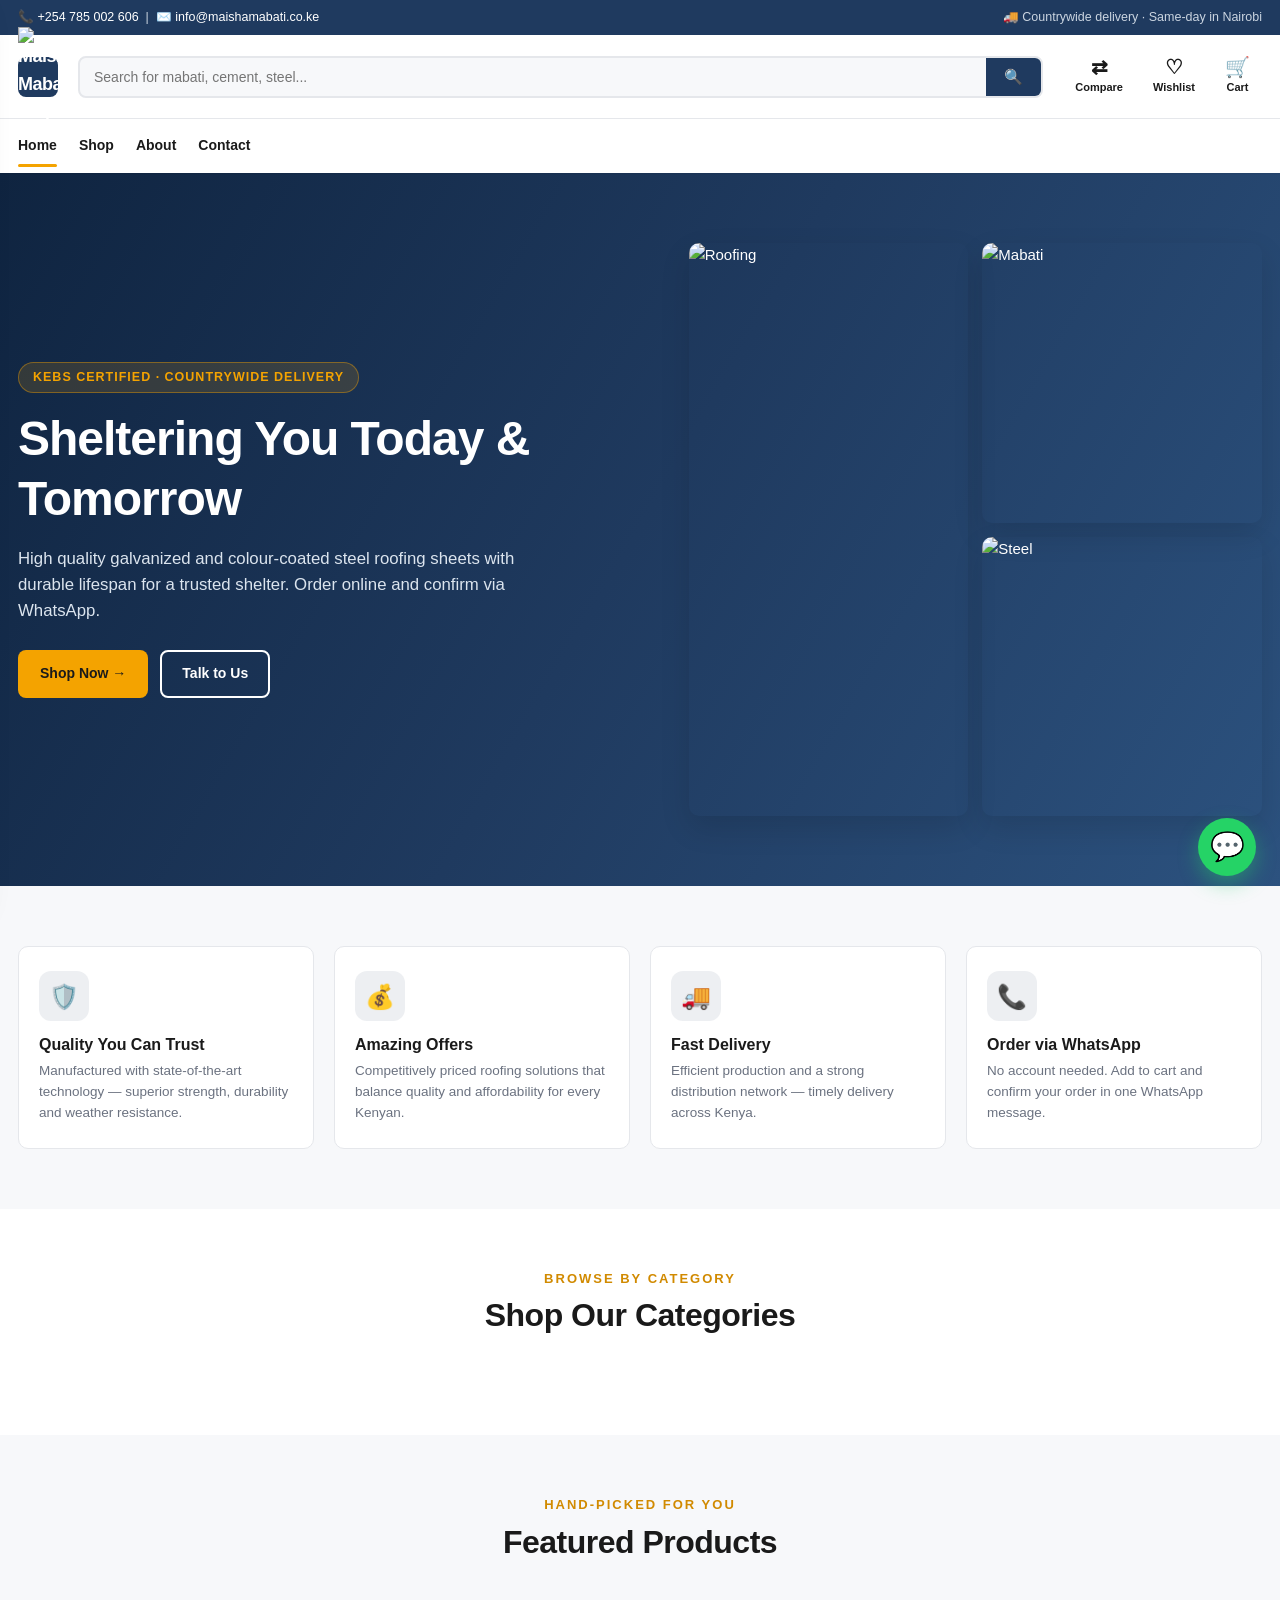
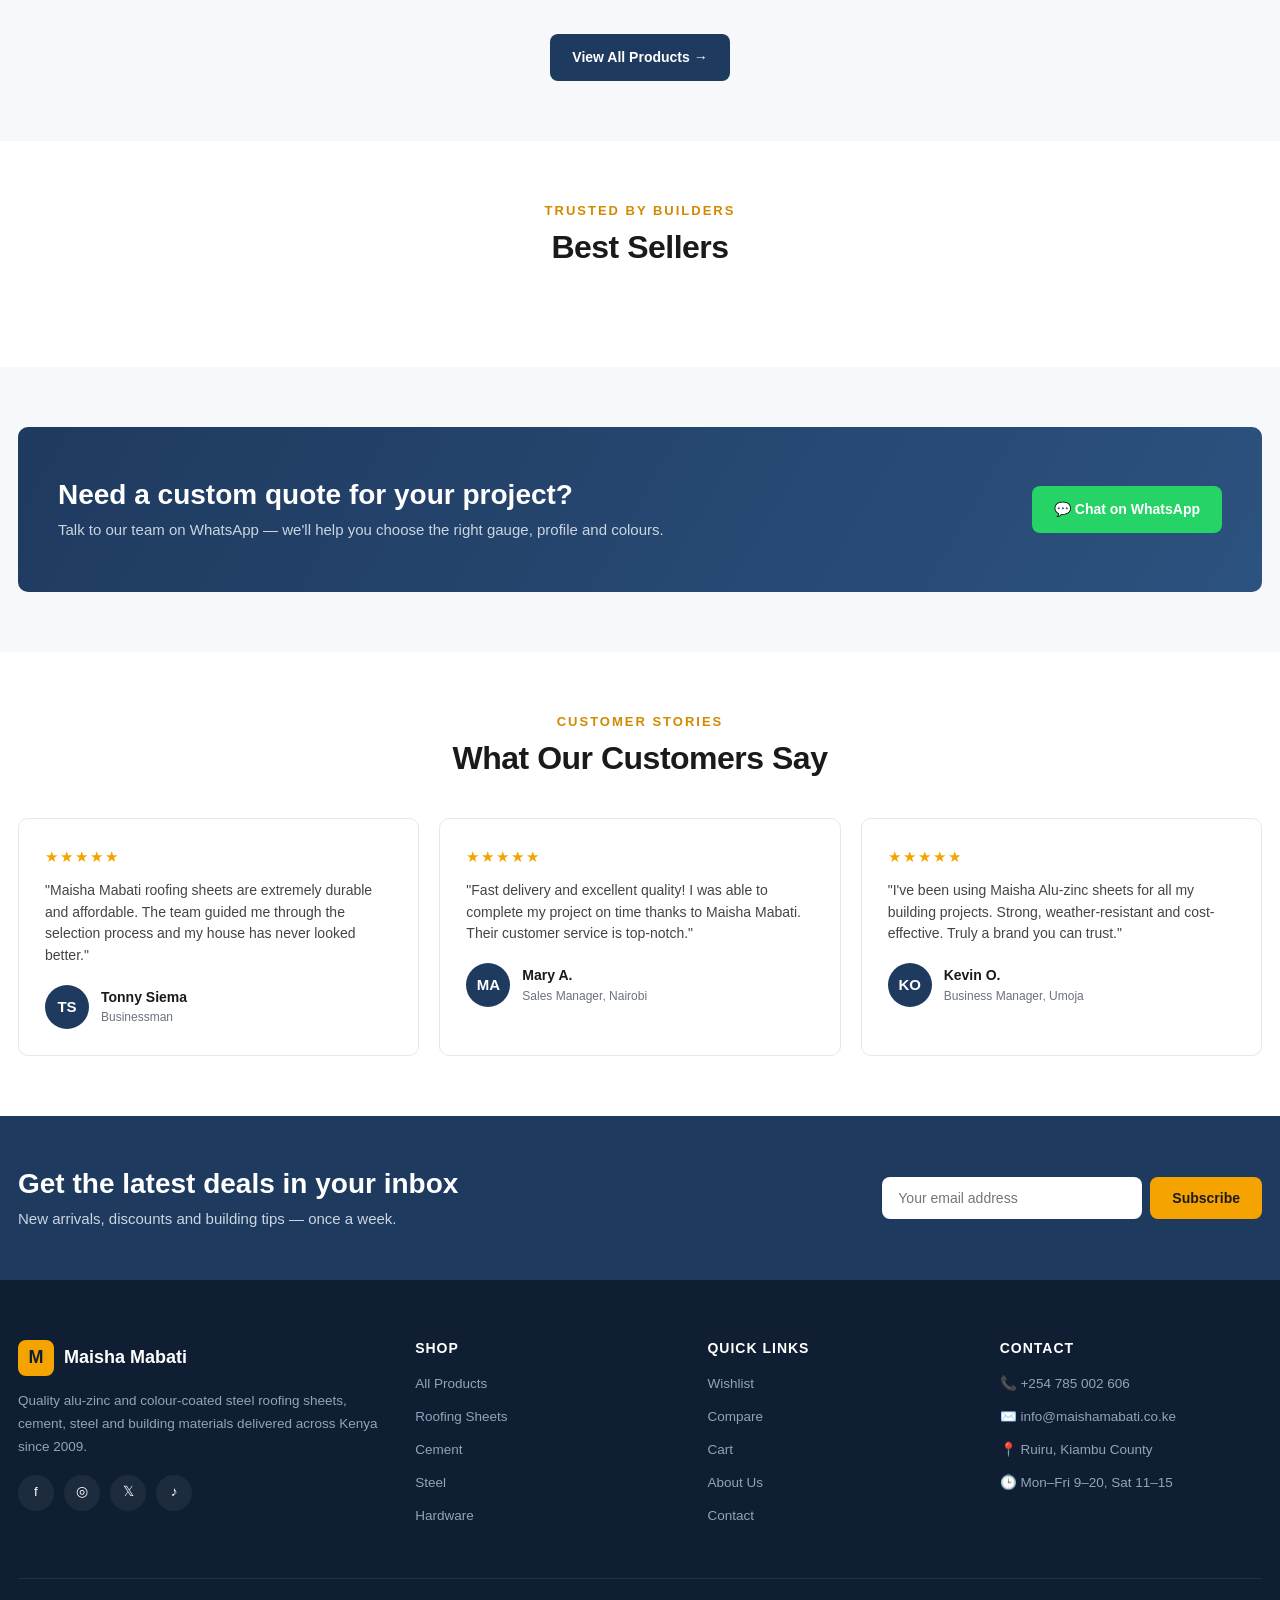
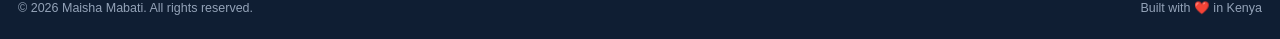
==== index.html @ d8b149af "update website" ====
<!DOCTYPE html>
<html lang="en">
<head>
<meta charset="UTF-8">
<meta name="viewport" content="width=device-width, initial-scale=1.0">
<title>Maisha Mabati — Quality Roofing & Building Materials in Kenya</title>
<meta name="description" content="Quality alu-zinc and colour-coated mabati, cement, steel and building materials delivered countrywide. Order via WhatsApp.">
<link rel="icon" type="image/x-icon" href="https://res.cloudinary.com/dovhxt8ye/image/upload/v1789198256/maisha_mabti_favicon_mxerej.png">
<link rel="stylesheet" href="css/style.css">
</head>
<body>

<!-- ===== HEADER ===== -->
<header class="site-header">
  <div class="topbar">
    <div class="container">
      <div>📞 <a href="tel:+254785002606">+254 785 002 606</a> &nbsp;|&nbsp; ✉️ <a href="mailto:info@maishamabati.co.ke">info@maishamabati.co.ke</a></div>
      <div>🚚 Countrywide delivery · Same-day in Nairobi</div>
    </div>
  </div>

  <div class="container">
    <div class="header-main">
      <button class="menu-toggle" aria-label="Menu">☰</button>
      <a href="index.html" class="brand">
        <div class="logo"><img src="https://res.cloudinary.com/dovhxt8ye/image/upload/v1789197790/Maisha_mabati_logo_lam5sr.png" alt="Maisha Mabati Logo"></div>
      </a>

      <form class="search-bar" role="search">
        <input type="search" placeholder="Search for mabati, cement, steel..." aria-label="Search">
        <button type="submit" aria-label="Search">🔍</button>
      </form>

      <div class="header-icons">
        <a href="compare.html" class="icon-btn" title="Compare">
          <span class="icon">⇄</span><span class="label">Compare</span>
          <span class="badge" data-badge="compare" style="display:none">0</span>
        </a>
        <a href="wishlist.html" class="icon-btn" title="Wishlist">
          <span class="icon">♡</span><span class="label">Wishlist</span>
          <span class="badge" data-badge="wishlist" style="display:none">0</span>
        </a>
        <a href="cart.html" class="icon-btn" title="Cart">
          <span class="icon">🛒</span><span class="label">Cart</span>
          <span class="badge" data-badge="cart" style="display:none">0</span>
        </a>
      </div>
    </div>
  </div>

  <nav class="main-nav">
    <div class="container">
      <ul>
        <li><a href="index.html" class="active">Home</a></li>
        <li><a href="shop.html">Shop</a></li>
        <li><a href="about.html">About</a></li>
        <li><a href="contact.html">Contact</a></li>
      </ul>
    </div>
  </nav>
</header>

<!-- ===== MOBILE MENU ===== -->
<div class="overlay"></div>
<aside class="mobile-menu">
  <h3>Menu</h3>
  <a href="index.html">Home</a>
  <a href="shop.html">Shop</a>
  <a href="wishlist.html">Wishlist</a>
  <a href="compare.html">Compare</a>
  <a href="cart.html">Cart</a>
  <a href="about.html">About</a>
  <a href="contact.html">Contact</a>
</aside>

<!-- ===== HERO ===== -->
<section class="hero">
  <div class="container">
    <div class="hero-grid">
      <div>
        <span class="hero-badge">KEBS Certified · Countrywide Delivery</span>
        <h1>Sheltering You Today &amp; Tomorrow</h1>
        <p>High quality galvanized and colour-coated steel roofing sheets with durable lifespan for a trusted shelter. Order online and confirm via WhatsApp.</p>
        <div class="hero-cta">
          <a href="shop.html" class="btn btn-accent">Shop Now →</a>
          <a href="contact.html" class="btn btn-outline" style="border-color:#fff;color:#fff;">Talk to Us</a>
        </div>
      </div>
      <div class="hero-visual">
        <img src="https://images.unsplash.com/photo-1503387762-592deb58ef4e?w=800&q=85" alt="Roofing">
        <img src="https://images.unsplash.com/photo-1587293852726-70cdb56c2866?w=600&q=85" alt="Mabati">
        <img src="https://images.unsplash.com/photo-1518709268805-4e9042af9f23?w=600&q=85" alt="Steel">
      </div>
    </div>
  </div>
</section>

<!-- ===== FEATURES ===== -->
<section class="section">
  <div class="container">
    <div class="features-grid">
      <div class="feature">
        <div class="ico">🛡️</div>
        <h3>Quality You Can Trust</h3>
        <p>Manufactured with state-of-the-art technology — superior strength, durability and weather resistance.</p>
      </div>
      <div class="feature">
        <div class="ico">💰</div>
        <h3>Amazing Offers</h3>
        <p>Competitively priced roofing solutions that balance quality and affordability for every Kenyan.</p>
      </div>
      <div class="feature">
        <div class="ico">🚚</div>
        <h3>Fast Delivery</h3>
        <p>Efficient production and a strong distribution network — timely delivery across Kenya.</p>
      </div>
      <div class="feature">
        <div class="ico">📞</div>
        <h3>Order via WhatsApp</h3>
        <p>No account needed. Add to cart and confirm your order in one WhatsApp message.</p>
      </div>
    </div>
  </div>
</section>

<!-- ===== CATEGORIES ===== -->
<section class="section" style="background:#fff;">
  <div class="container">
    <div class="section-head">
      <div class="eyebrow">Browse by category</div>
      <h2>Shop Our Categories</h2>
    </div>
    <div class="cats-grid" id="home-categories"></div>
  </div>
</section>

<!-- ===== FEATURED PRODUCTS ===== -->
<section class="section">
  <div class="container">
    <div class="section-head">
      <div class="eyebrow">Hand-picked for you</div>
      <h2>Featured Products</h2>
    </div>
    <div class="product-grid" id="featured-grid"></div>
    <div style="text-align:center;margin-top:32px;">
      <a href="shop.html" class="btn btn-primary">View All Products →</a>
    </div>
  </div>
</section>

<!-- ===== BEST SELLERS ===== -->
<section class="section" style="background:#fff;">
  <div class="container">
    <div class="section-head">
      <div class="eyebrow">Trusted by builders</div>
      <h2>Best Sellers</h2>
    </div>
    <div class="product-grid" id="bestseller-grid"></div>
  </div>
</section>

<!-- ===== CTA ===== -->
<section class="container">
  <div class="cta-banner">
    <div>
      <h2>Need a custom quote for your project?</h2>
      <p>Talk to our team on WhatsApp — we'll help you choose the right gauge, profile and colours.</p>
    </div>
    <a href="https://wa.me/254785002606" target="_blank" rel="noopener" class="btn btn-green">💬 Chat on WhatsApp</a>
  </div>
</section>

<!-- ===== TESTIMONIALS ===== -->
<section class="section" style="background:#fff;">
  <div class="container">
    <div class="section-head">
      <div class="eyebrow">Customer stories</div>
      <h2>What Our Customers Say</h2>
    </div>
    <div class="testimonials">
      <div class="testimonial">
        <div class="stars">★★★★★</div>
        <p>"Maisha Mabati roofing sheets are extremely durable and affordable. The team guided me through the selection process and my house has never looked better."</p>
        <div class="person"><div class="avatar">TS</div><div><div class="name">Tonny Siema</div><div class="role">Businessman</div></div></div>
      </div>
      <div class="testimonial">
        <div class="stars">★★★★★</div>
        <p>"Fast delivery and excellent quality! I was able to complete my project on time thanks to Maisha Mabati. Their customer service is top-notch."</p>
        <div class="person"><div class="avatar">MA</div><div><div class="name">Mary A.</div><div class="role">Sales Manager, Nairobi</div></div></div>
      </div>
      <div class="testimonial">
        <div class="stars">★★★★★</div>
        <p>"I've been using Maisha Alu-zinc sheets for all my building projects. Strong, weather-resistant and cost-effective. Truly a brand you can trust."</p>
        <div class="person"><div class="avatar">KO</div><div><div class="name">Kevin O.</div><div class="role">Business Manager, Umoja</div></div></div>
      </div>
    </div>
  </div>
</section>

<!-- ===== NEWSLETTER ===== -->
<section class="newsletter">
  <div class="container">
    <div>
      <h2>Get the latest deals in your inbox</h2>
      <p>New arrivals, discounts and building tips — once a week.</p>
    </div>
    <form onsubmit="event.preventDefault();showToast('Thanks for subscribing!');this.reset();">
      <input type="email" placeholder="Your email address" required>
      <button class="btn btn-accent" type="submit">Subscribe</button>
    </form>
  </div>
</section>

<!-- ===== FOOTER ===== -->
<footer class="site-footer">
  <div class="container">
    <div class="footer-grid">
      <div>
        <div class="footer-brand"><div class="logo">M</div>Maisha Mabati</div>
        <p>Quality alu-zinc and colour-coated steel roofing sheets, cement, steel and building materials delivered across Kenya since 2009.</p>
        <div class="socials">
          <a href="#" aria-label="Facebook">f</a>
          <a href="#" aria-label="Instagram">◎</a>
          <a href="#" aria-label="Twitter">𝕏</a>
          <a href="#" aria-label="TikTok">♪</a>
        </div>
      </div>
      <div>
        <h4>Shop</h4>
        <ul>
          <li><a href="shop.html">All Products</a></li>
          <li><a href="shop.html?category=Roofing%20Sheets">Roofing Sheets</a></li>
          <li><a href="shop.html?category=Cement">Cement</a></li>
          <li><a href="shop.html?category=Steel">Steel</a></li>
          <li><a href="shop.html?category=Hardware">Hardware</a></li>
        </ul>
      </div>
      <div>
        <h4>Quick Links</h4>
        <ul>
          <li><a href="wishlist.html">Wishlist</a></li>
          <li><a href="compare.html">Compare</a></li>
          <li><a href="cart.html">Cart</a></li>
          <li><a href="about.html">About Us</a></li>
          <li><a href="contact.html">Contact</a></li>
        </ul>
      </div>
      <div>
        <h4>Contact</h4>
        <ul>
          <li>📞 <a href="tel:+254785002606">+254 785 002 606</a></li>
          <li>✉️ <a href="mailto:info@maishamabati.co.ke">info@maishamabati.co.ke</a></li>
          <li>📍 Ruiru, Kiambu County</li>
          <li>🕒 Mon–Fri 9–20, Sat 11–15</li>
        </ul>
      </div>
    </div>
    <div class="footer-bottom">
      <div>© 2026 Maisha Mabati. All rights reserved.</div>
      <div>Built with ❤️ in Kenya</div>
    </div>
  </div>
</footer>

<a class="wa-float" href="https://wa.me/254785002606" target="_blank" rel="noopener" aria-label="Chat on WhatsApp">💬</a>

<!-- ===== SCRIPTS ===== -->
<script src="js/config.js"></script>
<script src="js/products.js"></script>
<script src="js/cart.js"></script>
<script src="js/wishlist.js"></script>
<script src="js/compare.js"></script>
<script src="js/main.js"></script>
<script>
  // Render home page dynamic sections
  document.addEventListener('DOMContentLoaded', () => {
    // Featured
    const featured = PRODUCTS.filter(p => p.featured).slice(0, 8);
    document.getElementById('featured-grid').innerHTML = featured.map(renderProductCard).join('');

    // Best sellers
    const best = PRODUCTS.filter(p => p.bestSeller).slice(0, 8);
    document.getElementById('bestseller-grid').innerHTML = best.map(renderProductCard).join('');

    // Categories
    const catImages = {
      'Roofing Sheets': 'https://images.unsplash.com/photo-1587293852726-70cdb56c2866?w=500&q=80',
      'Steel': 'https://images.unsplash.com/photo-1565793298595-6a879b1d9492?w=500&q=80',
      'Cement': 'https://images.unsplash.com/photo-1518709268805-4e9042af9f23?w=500&q=80',
      'Building Materials': 'https://images.unsplash.com/photo-1541888946425-d81bb19240f5?w=500&q=80',
      'Roofing Accessories': 'https://images.unsplash.com/photo-1581092160562-40aa08e78837?w=500&q=80',
      'Hardware': 'https://images.unsplash.com/photo-1581094794329-c8112a89af12?w=500&q=80'
    };
    document.getElementById('home-categories').innerHTML = CONFIG.CATEGORIES.map(cat => `
      <a href="shop.html?category=${encodeURIComponent(cat)}" class="cat-card" style="background-image:url('${catImages[cat] || catImages['Roofing Sheets']}');">
        <span>${cat}</span>
      </a>
    `).join('');

    updateHeaderBadges();
  });
</script>
</body>
</html>
---- css/style.css ----
/* =========================================================
   MAISHA MABATI — GLOBAL STYLES
   ========================================================= */

:root {
  --primary: #1f3a5f;
  --primary-dark: #142843;
  --accent: #f4a300;
  --accent-dark: #d18a00;
  --green: #25D366;
  --green-dark: #128C7E;
  --red: #d33;
  --text: #1a1a1a;
  --muted: #6b7280;
  --border: #e5e7eb;
  --bg: #f7f8fa;
  --white: #ffffff;
  --radius: 10px;
  --shadow-sm: 0 1px 2px rgba(0,0,0,.05);
  --shadow: 0 4px 14px rgba(0,0,0,.08);
  --shadow-lg: 0 12px 30px rgba(0,0,0,.12);
  --transition: all .25s ease;
  --max: 1280px;
}

*, *::before, *::after { box-sizing: border-box; }
html { scroll-behavior: smooth; }
body {
  margin: 0;
  font-family: -apple-system, BlinkMacSystemFont, "Segoe UI", Roboto, "Helvetica Neue", Arial, sans-serif;
  font-size: 15px;
  line-height: 1.55;
  color: var(--text);
  background: var(--bg);
  -webkit-font-smoothing: antialiased;
}
img { max-width: 100%; height: auto; display: block; }
a { color: inherit; text-decoration: none; transition: var(--transition); }
a:hover { color: var(--primary); }
ul { list-style: none; margin: 0; padding: 0; }
button { font-family: inherit; cursor: pointer; }
h1, h2, h3, h4 { margin: 0 0 .5em; line-height: 1.25; color: var(--text); }
h1 { font-size: 2.2rem; }
h2 { font-size: 1.75rem; }
h3 { font-size: 1.25rem; }

.container { width: 100%; max-width: var(--max); margin: 0 auto; padding: 0 18px; }

/* ---------- BUTTONS ---------- */
.btn {
  display: inline-flex;
  align-items: center;
  justify-content: center;
  gap: 8px;
  padding: 11px 20px;
  border-radius: 8px;
  font-weight: 600;
  font-size: 14px;
  border: 2px solid transparent;
  cursor: pointer;
  transition: var(--transition);
  white-space: nowrap;
}
.btn-primary { background: var(--primary); color: #fff; }
.btn-primary:hover { background: var(--primary-dark); color: #fff; }
.btn-accent { background: var(--accent); color: #1a1a1a; }
.btn-accent:hover { background: var(--accent-dark); color: #1a1a1a; }
.btn-green { background: var(--green); color: #fff; }
.btn-green:hover { background: var(--green-dark); color: #fff; }
.btn-outline { background: transparent; border-color: var(--primary); color: var(--primary); }
.btn-outline:hover { background: var(--primary); color: #fff; }
.btn-ghost { background: #fff; border-color: var(--border); color: var(--text); }
.btn-ghost:hover { border-color: var(--primary); color: var(--primary); }
.btn-sm { padding: 8px 14px; font-size: 13px; }
.btn-block { width: 100%; }

/* ---------- HEADER ---------- */
.site-header {
  background: #fff;
  box-shadow: var(--shadow-sm);
  position: sticky;
  top: 0;
  z-index: 900;
}
.topbar {
  background: var(--primary);
  color: #cbd5e1;
  font-size: 12.5px;
}
.topbar .container {
  display: flex;
  justify-content: space-between;
  align-items: center;
  padding-top: 8px;
  padding-bottom: 8px;
  flex-wrap: wrap;
  gap: 8px;
}
.topbar a { color: #fff; }
.topbar a:hover { color: var(--accent); }

.header-main {
  display: flex;
  align-items: center;
  gap: 20px;
  padding: 14px 0;
  flex-wrap: wrap;
}
.brand {
  display: flex;
  align-items: center;
  gap: 10px;
  font-weight: 800;
  font-size: 20px;
  color: var(--primary);
  letter-spacing: -0.5px;
}
.brand .logo {
  width: 40px; height: 40px;
  background: var(--primary);
  color: #fff;
  border-radius: 8px;
  display: flex;
  align-items: center;
  justify-content: center;
  font-size: 18px;
  font-weight: 800;
}
.brand small {
  display: block;
  font-size: 11px;
  color: var(--muted);
  font-weight: 500;
  letter-spacing: 0;
}

.search-bar {
  flex: 1;
  min-width: 240px;
  display: flex;
  background: var(--bg);
  border: 2px solid var(--border);
  border-radius: 8px;
  overflow: hidden;
  transition: var(--transition);
}
.search-bar:focus-within { border-color: var(--primary); }
.search-bar input {
  flex: 1;
  border: none;
  background: transparent;
  outline: none;
  padding: 11px 14px;
  font-size: 14px;
}
.search-bar button {
  background: var(--primary);
  color: #fff;
  border: none;
  padding: 0 18px;
  font-size: 15px;
}

.header-icons { display: flex; align-items: center; gap: 6px; }
.icon-btn {
  position: relative;
  display: flex;
  flex-direction: column;
  align-items: center;
  padding: 8px 12px;
  border-radius: 8px;
  color: var(--text);
  font-size: 11px;
  font-weight: 600;
  background: transparent;
  border: none;
  transition: var(--transition);
}
.icon-btn:hover { background: var(--bg); color: var(--primary); }
.icon-btn .icon { font-size: 20px; line-height: 1; margin-bottom: 2px; }
.badge {
  position: absolute;
  top: 4px;
  right: 6px;
  background: var(--accent);
  color: #1a1a1a;
  font-size: 10px;
  font-weight: 700;
  min-width: 18px;
  height: 18px;
  border-radius: 9px;
  display: flex;
  align-items: center;
  justify-content: center;
  padding: 0 5px;
}

.main-nav { background: #fff; border-top: 1px solid var(--border); }
.main-nav .container {
  display: flex;
  align-items: center;
  gap: 20px;
  padding-top: 6px;
  padding-bottom: 6px;
  flex-wrap: wrap;
}
.main-nav ul { display: flex; gap: 22px; font-size: 14px; font-weight: 600; }
.main-nav ul a { padding: 10px 0; display: block; position: relative; }
.main-nav ul a:hover { color: var(--primary); }
.main-nav ul a.active::after {
  content: "";
  position: absolute;
  bottom: 0; left: 0; right: 0;
  height: 3px;
  background: var(--accent);
  border-radius: 2px;
}
.menu-toggle {
  display: none;
  background: none;
  border: none;
  font-size: 26px;
  color: var(--primary);
  padding: 6px;
}

/* ---------- HERO ---------- */
.hero {
  position: relative;
  background: linear-gradient(120deg, #0f2440 0%, #1f3a5f 50%, #2c527f 100%);
  color: #fff;
  overflow: hidden;
  padding: 70px 0;
}
.hero::before {
  content: "";
  position: absolute;
  inset: 0;
  background-image: url("https://images.unsplash.com/photo-1503387762-592deb58ef4e?w=1600&q=80");
  background-size: cover;
  background-position: center;
  opacity: 0.28;
}
.hero .container { position: relative; z-index: 2; }
.hero-grid {
  display: grid;
  grid-template-columns: 1.1fr 1fr;
  gap: 40px;
  align-items: center;
}
.hero h1 { font-size: 3rem; color: #fff; margin-bottom: 14px; letter-spacing: -1px; }
.hero p { font-size: 1.05rem; color: #dbe4ee; max-width: 520px; margin-bottom: 26px; }
.hero-badge {
  display: inline-block;
  background: rgba(244,163,0,0.15);
  color: var(--accent);
  border: 1px solid rgba(244,163,0,0.4);
  padding: 5px 14px;
  border-radius: 999px;
  font-size: 12.5px;
  font-weight: 700;
  margin-bottom: 16px;
  text-transform: uppercase;
  letter-spacing: 1px;
}
.hero-cta { display: flex; gap: 12px; flex-wrap: wrap; }
.hero-visual {
  display: grid;
  grid-template-columns: 1fr 1fr;
  gap: 14px;
}
.hero-visual img {
  border-radius: var(--radius);
  box-shadow: var(--shadow-lg);
  aspect-ratio: 1/1;
  object-fit: cover;
}
.hero-visual img:nth-child(1) { grid-row: span 2; aspect-ratio: auto; height: 100%; }

/* ---------- SECTIONS ---------- */
.section { padding: 60px 0; }
.section-head {
  text-align: center;
  margin-bottom: 40px;
}
.section-head .eyebrow {
  color: var(--accent-dark);
  font-size: 13px;
  font-weight: 700;
  text-transform: uppercase;
  letter-spacing: 2px;
  margin-bottom: 6px;
}
.section-head h2 { font-size: 2rem; letter-spacing: -0.5px; }
.section-head p { color: var(--muted); max-width: 620px; margin: 8px auto 0; }

/* ---------- FEATURES ---------- */
.features-grid {
  display: grid;
  grid-template-columns: repeat(4, 1fr);
  gap: 20px;
}
.feature {
  background: #fff;
  padding: 24px 20px;
  border-radius: var(--radius);
  border: 1px solid var(--border);
  transition: var(--transition);
}
.feature:hover { transform: translateY(-4px); box-shadow: var(--shadow); border-color: transparent; }
.feature .ico {
  width: 50px; height: 50px;
  border-radius: 12px;
  background: rgba(31,58,95,0.08);
  color: var(--primary);
  display: flex; align-items: center; justify-content: center;
  font-size: 24px;
  margin-bottom: 14px;
}
.feature h3 { font-size: 16px; margin-bottom: 6px; }
.feature p { font-size: 13.5px; color: var(--muted); margin: 0; }

/* ---------- CATEGORIES ---------- */
.cats-grid {
  display: grid;
  grid-template-columns: repeat(6, 1fr);
  gap: 16px;
}
.cat-card {
  position: relative;
  border-radius: var(--radius);
  overflow: hidden;
  aspect-ratio: 1/1;
  color: #fff;
  display: flex;
  align-items: flex-end;
  padding: 16px;
  font-weight: 700;
  font-size: 14px;
  background-size: cover;
  background-position: center;
  transition: var(--transition);
}
.cat-card::after {
  content: "";
  position: absolute; inset: 0;
  background: linear-gradient(to top, rgba(0,0,0,.75), rgba(0,0,0,.1));
}
.cat-card:hover { transform: translateY(-4px); }
.cat-card span { position: relative; z-index: 2; }

/* ---------- PRODUCT CARDS ---------- */
.product-grid {
  display: grid;
  grid-template-columns: repeat(4, 1fr);
  gap: 22px;
}
.product-card {
  background: #fff;
  border-radius: var(--radius);
  overflow: hidden;
  border: 1px solid var(--border);
  display: flex;
  flex-direction: column;
  transition: var(--transition);
  position: relative;
}
.product-card:hover { transform: translateY(-4px); box-shadow: var(--shadow-lg); border-color: transparent; }
.product-thumb {
  position: relative;
  aspect-ratio: 1/1;
  overflow: hidden;
  background: #f0f0f0;
}
.product-thumb img { width: 100%; height: 100%; object-fit: cover; transition: transform .5s ease; }
.product-card:hover .product-thumb img { transform: scale(1.06); }
.product-tags {
  position: absolute;
  top: 10px; left: 10px;
  display: flex;
  flex-direction: column;
  gap: 5px;
}
.tag {
  font-size: 11px;
  font-weight: 700;
  padding: 4px 9px;
  border-radius: 4px;
  text-transform: uppercase;
  letter-spacing: 0.5px;
}
.tag-sale { background: var(--red); color: #fff; }
.tag-new { background: var(--accent); color: #1a1a1a; }
.tag-out { background: #444; color: #fff; }

.product-quick-actions {
  position: absolute;
  top: 10px; right: 10px;
  display: flex;
  flex-direction: column;
  gap: 6px;
  opacity: 0;
  transform: translateX(10px);
  transition: var(--transition);
}
.product-card:hover .product-quick-actions { opacity: 1; transform: translateX(0); }
.quick-btn {
  width: 34px; height: 34px;
  border-radius: 50%;
  background: #fff;
  border: none;
  display: flex; align-items: center; justify-content: center;
  font-size: 15px;
  box-shadow: var(--shadow-sm);
  color: var(--text);
  transition: var(--transition);
}
.quick-btn:hover { background: var(--primary); color: #fff; }
.quick-btn.active { background: var(--red); color: #fff; }

.product-body { padding: 14px; display: flex; flex-direction: column; flex: 1; gap: 6px; }
.product-cat { font-size: 11.5px; color: var(--muted); text-transform: uppercase; letter-spacing: 0.5px; font-weight: 600; }
.product-title {
  font-size: 15px;
  font-weight: 700;
  line-height: 1.35;
  margin: 0;
  min-height: 40px;
}
.product-title a:hover { color: var(--primary); }
.product-price {
  display: flex;
  align-items: baseline;
  gap: 8px;
  font-size: 16px;
  font-weight: 800;
  color: var(--primary);
}
.product-price del { color: var(--muted); font-weight: 500; font-size: 13px; }
.product-price ins { text-decoration: none; color: var(--red); }
.product-stock {
  font-size: 12px;
  font-weight: 600;
  color: #16a34a;
  display: flex;
  align-items: center;
  gap: 4px;
}
.product-stock.out { color: var(--red); }
.product-actions {
  display: flex;
  gap: 6px;
  margin-top: auto;
  padding-top: 10px;
}
.product-actions .btn { flex: 1; padding: 9px 8px; font-size: 12.5px; }

/* ---------- SHOP PAGE LAYOUT ---------- */
.shop-layout {
  display: grid;
  grid-template-columns: 260px 1fr;
  gap: 30px;
  padding: 40px 0;
}
.filters {
  background: #fff;
  border-radius: var(--radius);
  border: 1px solid var(--border);
  padding: 20px;
  height: fit-content;
  position: sticky;
  top: 140px;
}
.filter-group { margin-bottom: 22px; }
.filter-group:last-child { margin-bottom: 0; }
.filter-group h4 {
  font-size: 14px;
  margin-bottom: 12px;
  text-transform: uppercase;
  letter-spacing: 1px;
  color: var(--primary);
}
.filter-group label {
  display: flex;
  align-items: center;
  gap: 8px;
  font-size: 13.5px;
  padding: 5px 0;
  cursor: pointer;
  color: #444;
}
.filter-group input[type="checkbox"] { accent-color: var(--primary); }
.filter-group input[type="range"] { width: 100%; accent-color: var(--primary); }
.range-value { font-size: 13px; color: var(--muted); margin-top: 4px; }

.shop-toolbar {
  display: flex;
  justify-content: space-between;
  align-items: center;
  flex-wrap: wrap;
  gap: 12px;
  background: #fff;
  border-radius: var(--radius);
  border: 1px solid var(--border);
  padding: 12px 18px;
  margin-bottom: 20px;
}
.shop-toolbar .results { font-size: 13.5px; color: var(--muted); }
.shop-toolbar select {
  padding: 8px 12px;
  border-radius: 6px;
  border: 1px solid var(--border);
  font-size: 13.5px;
  background: #fff;
}

.pagination {
  display: flex;
  justify-content: center;
  gap: 6px;
  margin-top: 30px;
}
.pagination button {
  min-width: 38px;
  height: 38px;
  border-radius: 6px;
  border: 1px solid var(--border);
  background: #fff;
  font-weight: 600;
  font-size: 13.5px;
}
.pagination button.active { background: var(--primary); color: #fff; border-color: var(--primary); }

/* ---------- PRODUCT DETAIL ---------- */
.product-detail {
  display: grid;
  grid-template-columns: 1.1fr 1fr;
  gap: 40px;
  padding: 40px 0;
}
.gallery-main {
  background: #fff;
  border-radius: var(--radius);
  overflow: hidden;
  border: 1px solid var(--border);
  aspect-ratio: 1/1;
}
.gallery-main img { width: 100%; height: 100%; object-fit: cover; }
.gallery-thumbs {
  display: grid;
  grid-template-columns: repeat(5, 1fr);
  gap: 10px;
  margin-top: 12px;
}
.gallery-thumbs img {
  aspect-ratio: 1/1;
  object-fit: cover;
  border-radius: 6px;
  border: 2px solid transparent;
  cursor: pointer;
  transition: var(--transition);
}
.gallery-thumbs img:hover, .gallery-thumbs img.active { border-color: var(--primary); }

.detail-info h1 { font-size: 2rem; margin-bottom: 10px; }
.detail-info .product-cat { display: block; margin-bottom: 8px; }
.detail-price {
  font-size: 2rem;
  font-weight: 800;
  color: var(--primary);
  display: flex;
  align-items: baseline;
  gap: 12px;
  margin: 14px 0;
}
.detail-price del { font-size: 1.1rem; color: var(--muted); font-weight: 500; }
.detail-desc { color: #444; margin: 16px 0 22px; line-height: 1.7; }

.option-group { margin-bottom: 18px; }
.option-group h4 { font-size: 13px; text-transform: uppercase; letter-spacing: 1px; margin-bottom: 10px; color: var(--primary); }
.option-list { display: flex; flex-wrap: wrap; gap: 8px; }
.option-btn {
  padding: 8px 16px;
  border-radius: 6px;
  border: 2px solid var(--border);
  background: #fff;
  font-size: 13.5px;
  font-weight: 600;
  transition: var(--transition);
}
.option-btn:hover { border-color: var(--primary); }
.option-btn.active { border-color: var(--primary); background: var(--primary); color: #fff; }

.qty-selector {
  display: inline-flex;
  border: 2px solid var(--border);
  border-radius: 8px;
  overflow: hidden;
}
.qty-selector button {
  width: 40px;
  background: #fff;
  border: none;
  font-size: 18px;
  font-weight: 700;
  color: var(--primary);
}
.qty-selector button:hover { background: var(--bg); }
.qty-selector input {
  width: 60px;
  text-align: center;
  border: none;
  outline: none;
  font-weight: 700;
  font-size: 15px;
}

.detail-actions {
  display: flex;
  gap: 10px;
  flex-wrap: wrap;
  margin: 22px 0;
}

.detail-meta {
  border-top: 1px solid var(--border);
  padding-top: 18px;
  font-size: 13.5px;
  color: var(--muted);
}
.detail-meta p { margin: 4px 0; }
.detail-meta strong { color: var(--text); }

/* Tabs */
.tabs { margin: 40px 0; background: #fff; border-radius: var(--radius); border: 1px solid var(--border); overflow: hidden; }
.tab-headers { display: flex; border-bottom: 1px solid var(--border); overflow-x: auto; }
.tab-headers button {
  padding: 16px 24px;
  background: none;
  border: none;
  font-weight: 700;
  font-size: 14px;
  color: var(--muted);
  border-bottom: 3px solid transparent;
  white-space: nowrap;
}
.tab-headers button.active { color: var(--primary); border-bottom-color: var(--accent); }
.tab-panel { padding: 24px; display: none; }
.tab-panel.active { display: block; }

/* ---------- CART ---------- */
.cart-layout {
  display: grid;
  grid-template-columns: 1fr 360px;
  gap: 30px;
  padding: 40px 0;
}
.cart-items { background: #fff; border-radius: var(--radius); border: 1px solid var(--border); overflow: hidden; }
.cart-item {
  display: grid;
  grid-template-columns: 90px 1fr auto auto;
  gap: 16px;
  align-items: center;
  padding: 16px;
  border-bottom: 1px solid var(--border);
}
.cart-item:last-child { border-bottom: none; }
.cart-item img { width: 90px; height: 90px; object-fit: cover; border-radius: 8px; }
.cart-item-info h4 { font-size: 15px; margin: 0 0 4px; }
.cart-item-info .meta { font-size: 12.5px; color: var(--muted); }
.cart-item-info .price { font-weight: 700; color: var(--primary); margin-top: 4px; }
.cart-item-remove {
  background: none;
  border: none;
  color: var(--red);
  font-size: 13px;
  font-weight: 600;
  cursor: pointer;
}

.cart-summary {
  background: #fff;
  border-radius: var(--radius);
  border: 1px solid var(--border);
  padding: 24px;
  height: fit-content;
  position: sticky;
  top: 140px;
}
.cart-summary h3 { margin-bottom: 18px; }
.summary-row {
  display: flex;
  justify-content: space-between;
  padding: 10px 0;
  border-bottom: 1px solid var(--border);
  font-size: 14px;
}
.summary-row.total {
  font-size: 18px;
  font-weight: 800;
  color: var(--primary);
  border-bottom: none;
  padding-top: 16px;
}
.cart-summary .btn { margin-top: 10px; }

.empty-state {
  background: #fff;
  border-radius: var(--radius);
  border: 1px solid var(--border);
  padding: 60px 20px;
  text-align: center;
}
.empty-state .ico { font-size: 60px; margin-bottom: 14px; }
.empty-state h3 { margin-bottom: 8px; }
.empty-state p { color: var(--muted); margin-bottom: 20px; }

/* ---------- WISHLIST / COMPARE ---------- */
.compare-table {
  width: 100%;
  border-collapse: collapse;
  background: #fff;
  border-radius: var(--radius);
  overflow: hidden;
  border: 1px solid var(--border);
  margin: 30px 0;
}
.compare-table th, .compare-table td {
  padding: 14px 16px;
  border-bottom: 1px solid var(--border);
  text-align: left;
  font-size: 13.5px;
  vertical-align: top;
}
.compare-table th { background: var(--bg); font-weight: 700; }
.compare-table img { width: 110px; height: 110px; object-fit: cover; border-radius: 8px; }
.compare-table .remove-col { color: var(--red); cursor: pointer; font-weight: 600; }

/* ---------- ABOUT / CONTACT ---------- */
.page-hero {
  background: linear-gradient(120deg, #0f2440, #1f3a5f);
  color: #fff;
  padding: 60px 0;
  text-align: center;
}
.page-hero h1 { color: #fff; font-size: 2.4rem; margin-bottom: 8px; }
.page-hero p { color: #cbd5e1; max-width: 620px; margin: 0 auto; }

.about-grid {
  display: grid;
  grid-template-columns: 1fr 1fr;
  gap: 40px;
  align-items: center;
  padding: 60px 0;
}
.about-grid img { border-radius: var(--radius); box-shadow: var(--shadow-lg); }
.values-grid {
  display: grid;
  grid-template-columns: repeat(3, 1fr);
  gap: 20px;
  padding: 0 0 60px;
}
.value-card {
  background: #fff;
  padding: 28px 24px;
  border-radius: var(--radius);
  border: 1px solid var(--border);
}
.value-card .ico { font-size: 30px; margin-bottom: 12px; }
.value-card h3 { font-size: 16px; }
.value-card p { color: var(--muted); font-size: 13.5px; margin: 0; }

.contact-grid {
  display: grid;
  grid-template-columns: 1fr 1.2fr;
  gap: 40px;
  padding: 60px 0;
}
.contact-info-card {
  background: #fff;
  border-radius: var(--radius);
  border: 1px solid var(--border);
  padding: 30px;
}
.contact-item {
  display: flex;
  gap: 14px;
  padding: 14px 0;
  border-bottom: 1px solid var(--border);
}
.contact-item:last-child { border-bottom: none; }
.contact-item .ico {
  width: 44px; height: 44px;
  border-radius: 10px;
  background: rgba(31,58,95,0.08);
  color: var(--primary);
  display: flex; align-items: center; justify-content: center;
  font-size: 20px;
  flex-shrink: 0;
}
.contact-item h4 { font-size: 14px; margin: 0 0 2px; }
.contact-item p { margin: 0; color: var(--muted); font-size: 13.5px; }

.contact-form {
  background: #fff;
  border-radius: var(--radius);
  border: 1px solid var(--border);
  padding: 30px;
}
.form-group { margin-bottom: 16px; }
.form-group label {
  display: block;
  font-size: 13px;
  font-weight: 600;
  margin-bottom: 6px;
  color: #333;
}
.form-group input, .form-group textarea {
  width: 100%;
  padding: 11px 14px;
  border: 2px solid var(--border);
  border-radius: 8px;
  font-family: inherit;
  font-size: 14px;
  outline: none;
  transition: var(--transition);
}
.form-group input:focus, .form-group textarea:focus { border-color: var(--primary); }

/* ---------- TESTIMONIALS ---------- */
.testimonials {
  display: grid;
  grid-template-columns: repeat(3, 1fr);
  gap: 20px;
}
.testimonial {
  background: #fff;
  border-radius: var(--radius);
  border: 1px solid var(--border);
  padding: 26px;
  transition: var(--transition);
}
.testimonial:hover { box-shadow: var(--shadow); }
.stars { color: var(--accent); margin-bottom: 12px; font-size: 15px; letter-spacing: 2px; }
.testimonial p { color: #444; font-size: 14px; margin: 0 0 18px; }
.testimonial .person { display: flex; align-items: center; gap: 12px; }
.testimonial .avatar {
  width: 44px; height: 44px;
  border-radius: 50%;
  background: var(--primary);
  color: #fff;
  display: flex; align-items: center; justify-content: center;
  font-weight: 700;
}
.testimonial .name { font-weight: 700; font-size: 14px; }
.testimonial .role { font-size: 12px; color: var(--muted); }

/* ---------- CTA BANNER ---------- */
.cta-banner {
  background: linear-gradient(120deg, #1f3a5f, #2c527f);
  color: #fff;
  border-radius: var(--radius);
  padding: 50px 40px;
  display: flex;
  justify-content: space-between;
  align-items: center;
  gap: 30px;
  flex-wrap: wrap;
  margin: 60px 0;
  position: relative;
  overflow: hidden;
}
.cta-banner::before {
  content: "";
  position: absolute; inset: 0;
  background-image: url("https://images.unsplash.com/photo-1503387762-592deb58ef4e?w=1200&q=80");
  background-size: cover;
  opacity: 0.15;
}
.cta-banner > * { position: relative; z-index: 2; }
.cta-banner h2 { color: #fff; margin: 0 0 6px; }
.cta-banner p { color: #cbd5e1; margin: 0; }

/* ---------- NEWSLETTER ---------- */
.newsletter {
  background: var(--primary);
  color: #fff;
  padding: 50px 0;
}
.newsletter .container {
  display: flex;
  justify-content: space-between;
  align-items: center;
  gap: 30px;
  flex-wrap: wrap;
}
.newsletter h2 { color: #fff; margin: 0 0 6px; }
.newsletter p { color: #cbd5e1; margin: 0; }
.newsletter form { display: flex; gap: 8px; flex-wrap: wrap; }
.newsletter input {
  padding: 12px 16px;
  border-radius: 8px;
  border: none;
  outline: none;
  min-width: 260px;
  font-size: 14px;
}

/* ---------- FOOTER ---------- */
.site-footer {
  background: #0f1e33;
  color: #94a3b8;
  font-size: 13.5px;
  padding: 60px 0 0;
}
.footer-grid {
  display: grid;
  grid-template-columns: 1.4fr 1fr 1fr 1fr;
  gap: 30px;
  padding-bottom: 40px;
}
.footer-grid h4 {
  color: #fff;
  font-size: 14px;
  margin-bottom: 16px;
  text-transform: uppercase;
  letter-spacing: 1px;
}
.footer-grid p, .footer-grid li { margin-bottom: 10px; line-height: 1.7; }
.footer-grid a { color: #94a3b8; }
.footer-grid a:hover { color: var(--accent); }
.footer-brand {
  display: flex;
  align-items: center;
  gap: 10px;
  color: #fff;
  font-weight: 800;
  font-size: 18px;
  margin-bottom: 14px;
}
.footer-brand .logo {
  width: 36px; height: 36px;
  background: var(--accent);
  color: #0f1e33;
  border-radius: 8px;
  display: flex; align-items: center; justify-content: center;
  font-weight: 800;
}
.socials { display: flex; gap: 10px; margin-top: 16px; }
.socials a {
  width: 36px; height: 36px;
  border-radius: 50%;
  background: rgba(255,255,255,0.06);
  display: flex; align-items: center; justify-content: center;
  color: #fff;
  transition: var(--transition);
}
.socials a:hover { background: var(--accent); color: #0f1e33; }

.footer-bottom {
  border-top: 1px solid rgba(255,255,255,0.08);
  padding: 20px 0;
  display: flex;
  justify-content: space-between;
  flex-wrap: wrap;
  gap: 12px;
  font-size: 12.5px;
}

/* ---------- FLOATING WHATSAPP ---------- */
.wa-float {
  position: fixed;
  bottom: 24px;
  right: 24px;
  width: 58px;
  height: 58px;
  border-radius: 50%;
  background: var(--green);
  color: #fff;
  display: flex;
  align-items: center;
  justify-content: center;
  font-size: 28px;
  box-shadow: 0 8px 20px rgba(37,211,102,.4);
  z-index: 999;
  transition: var(--transition);
}
.wa-float:hover { transform: scale(1.08); color: #fff; background: var(--green-dark); }

/* ---------- MOBILE NAV ---------- */
.mobile-menu {
  position: fixed;
  top: 0; left: -300px;
  width: 280px;
  height: 100vh;
  background: #fff;
  z-index: 1100;
  transition: left .3s ease;
  padding: 20px;
  overflow-y: auto;
  box-shadow: var(--shadow-lg);
}
.mobile-menu.open { left: 0; }
.mobile-menu h3 { font-size: 16px; margin-bottom: 20px; color: var(--primary); }
.mobile-menu a {
  display: block;
  padding: 12px 0;
  border-bottom: 1px solid var(--border);
  font-weight: 600;
  font-size: 14.5px;
}
.overlay {
  position: fixed;
  inset: 0;
  background: rgba(0,0,0,.5);
  z-index: 1050;
  opacity: 0;
  visibility: hidden;
  transition: var(--transition);
}
.overlay.show { opacity: 1; visibility: visible; }

/* ---------- TOAST ---------- */
.toast {
  position: fixed;
  bottom: 24px;
  left: 50%;
  transform: translateX(-50%) translateY(100px);
  background: #1a1a1a;
  color: #fff;
  padding: 12px 22px;
  border-radius: 8px;
  font-size: 14px;
  font-weight: 600;
  z-index: 2000;
  opacity: 0;
  transition: var(--transition);
}
.toast.show { transform: translateX(-50%) translateY(0); opacity: 1; }

/* ---------- RESPONSIVE ---------- */
@media (max-width: 1024px) {
  .hero-grid { grid-template-columns: 1fr; }
  .hero-visual { display: none; }
  .features-grid { grid-template-columns: repeat(2, 1fr); }
  .product-grid { grid-template-columns: repeat(3, 1fr); }
  .cats-grid { grid-template-columns: repeat(3, 1fr); }
  .shop-layout { grid-template-columns: 1fr; }
  .filters { position: static; }
  .product-detail { grid-template-columns: 1fr; }
  .cart-layout { grid-template-columns: 1fr; }
  .cart-summary { position: static; }
  .about-grid { grid-template-columns: 1fr; }
  .contact-grid { grid-template-columns: 1fr; }
  .footer-grid { grid-template-columns: 1fr 1fr; }
  .testimonials { grid-template-columns: 1fr 1fr; }
  .values-grid { grid-template-columns: 1fr 1fr; }
}
@media (max-width: 767px) {
  h1 { font-size: 1.7rem; }
  .hero h1 { font-size: 2rem; }
  .section-head h2 { font-size: 1.5rem; }
  .topbar .container { justify-content: center; text-align: center; }
  .header-main { gap: 12px; }
  .brand { font-size: 17px; }
  .brand small { display: none; }
  .search-bar { min-width: 100%; order: 3; }
  .header-icons .icon-btn span.label { display: none; }
  .menu-toggle { display: block; }
  .main-nav ul { display: none; }
  .features-grid { grid-template-columns: 1fr; }
  .product-grid { grid-template-columns: repeat(2, 1fr); gap: 12px; }
  .cats-grid { grid-template-columns: repeat(2, 1fr); }
  .product-title { font-size: 13.5px; min-height: 36px; }
  .product-actions .btn { font-size: 11.5px; padding: 8px 4px; }
  .testimonials { grid-template-columns: 1fr; }
  .values-grid { grid-template-columns: 1fr; }
  .footer-grid { grid-template-columns: 1fr; }
  .cart-item { grid-template-columns: 70px 1fr; gap: 12px; }
  .cart-item img { width: 70px; height: 70px; }
  .cart-item .qty-selector { grid-column: span 2; }
  .cart-item-remove { grid-column: span 2; text-align: left; }
  .cta-banner { padding: 30px 22px; text-align: center; justify-content: center; }
  .cta-banner h2 { font-size: 1.4rem; }
  .newsletter .container { flex-direction: column; text-align: center; }
  .compare-table { font-size: 12px; }
  .compare-table th, .compare-table td { padding: 10px; }
  .wa-float { bottom: 16px; right: 16px; width: 52px; height: 52px; font-size: 24px; }
  .section { padding: 40px 0; }
  .detail-price { font-size: 1.5rem; }
}
@media (max-width: 420px) {
  .product-grid { grid-template-columns: 1fr; }
}
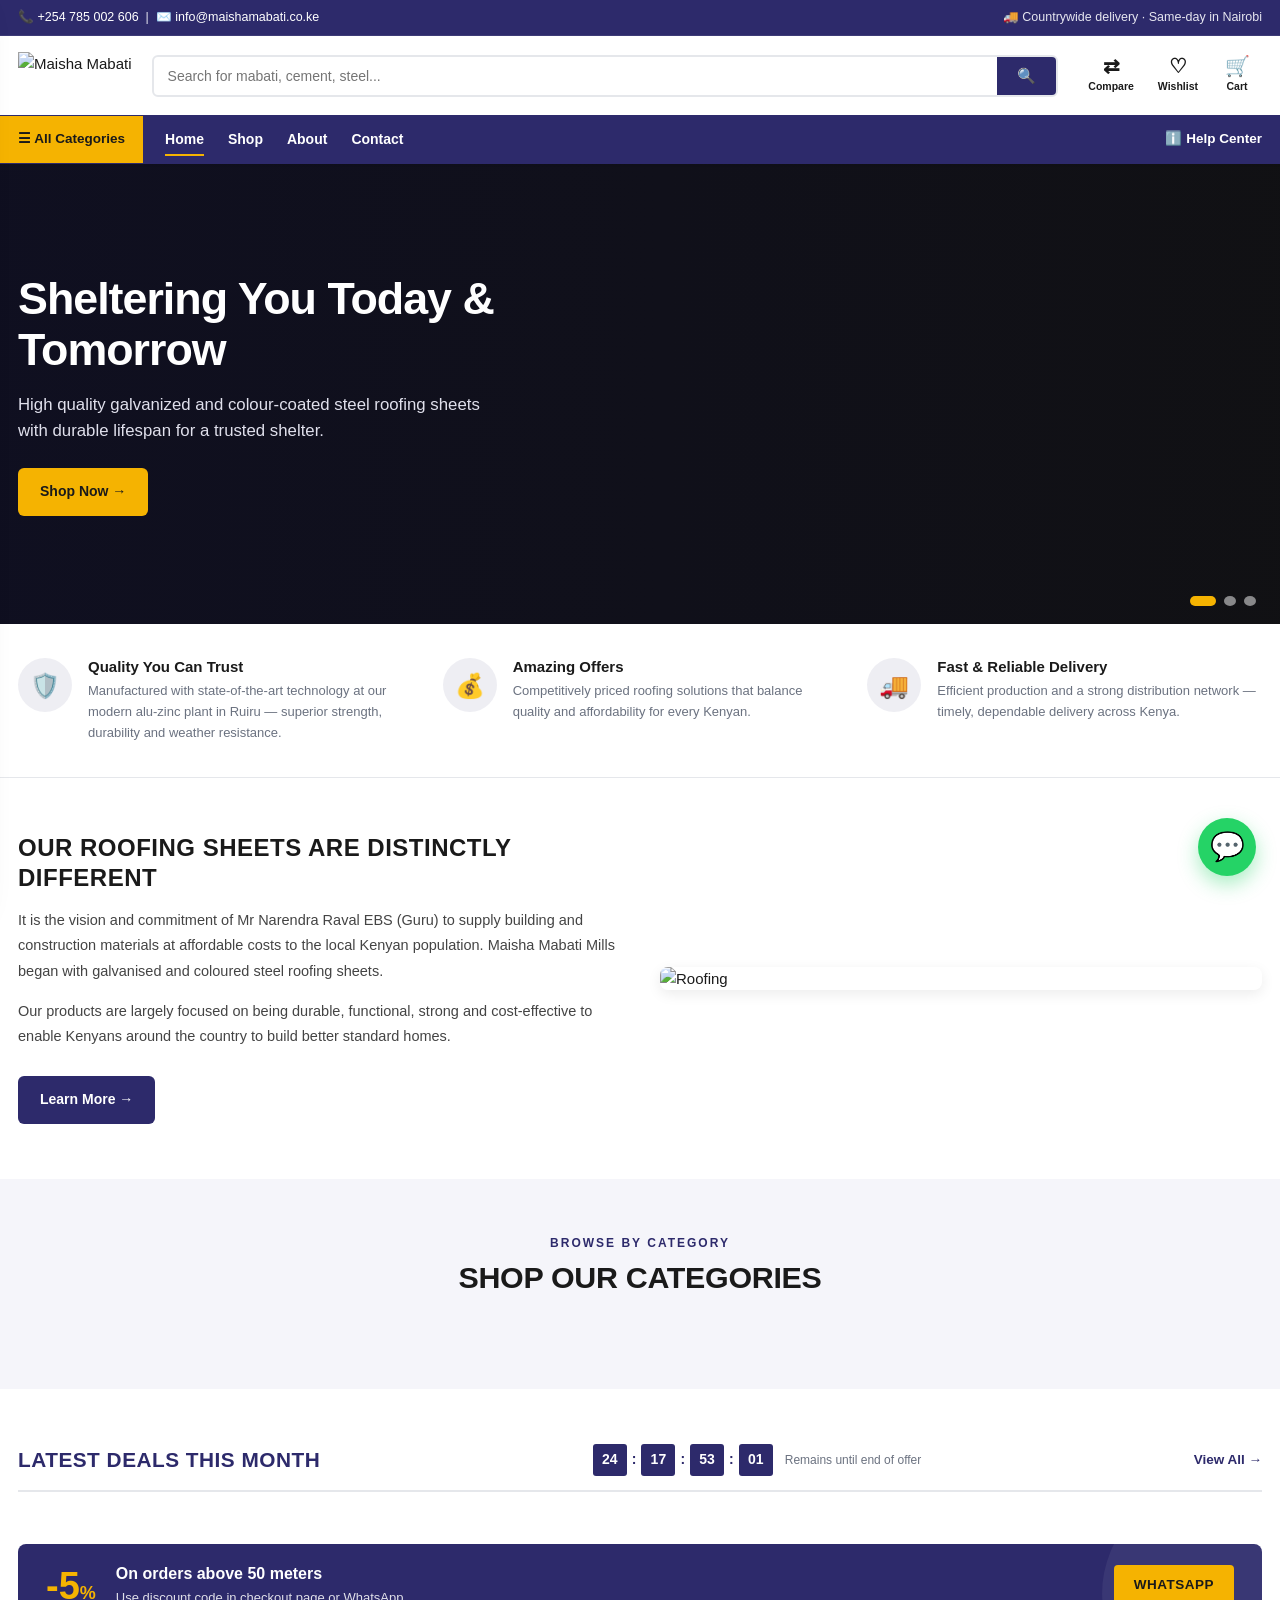
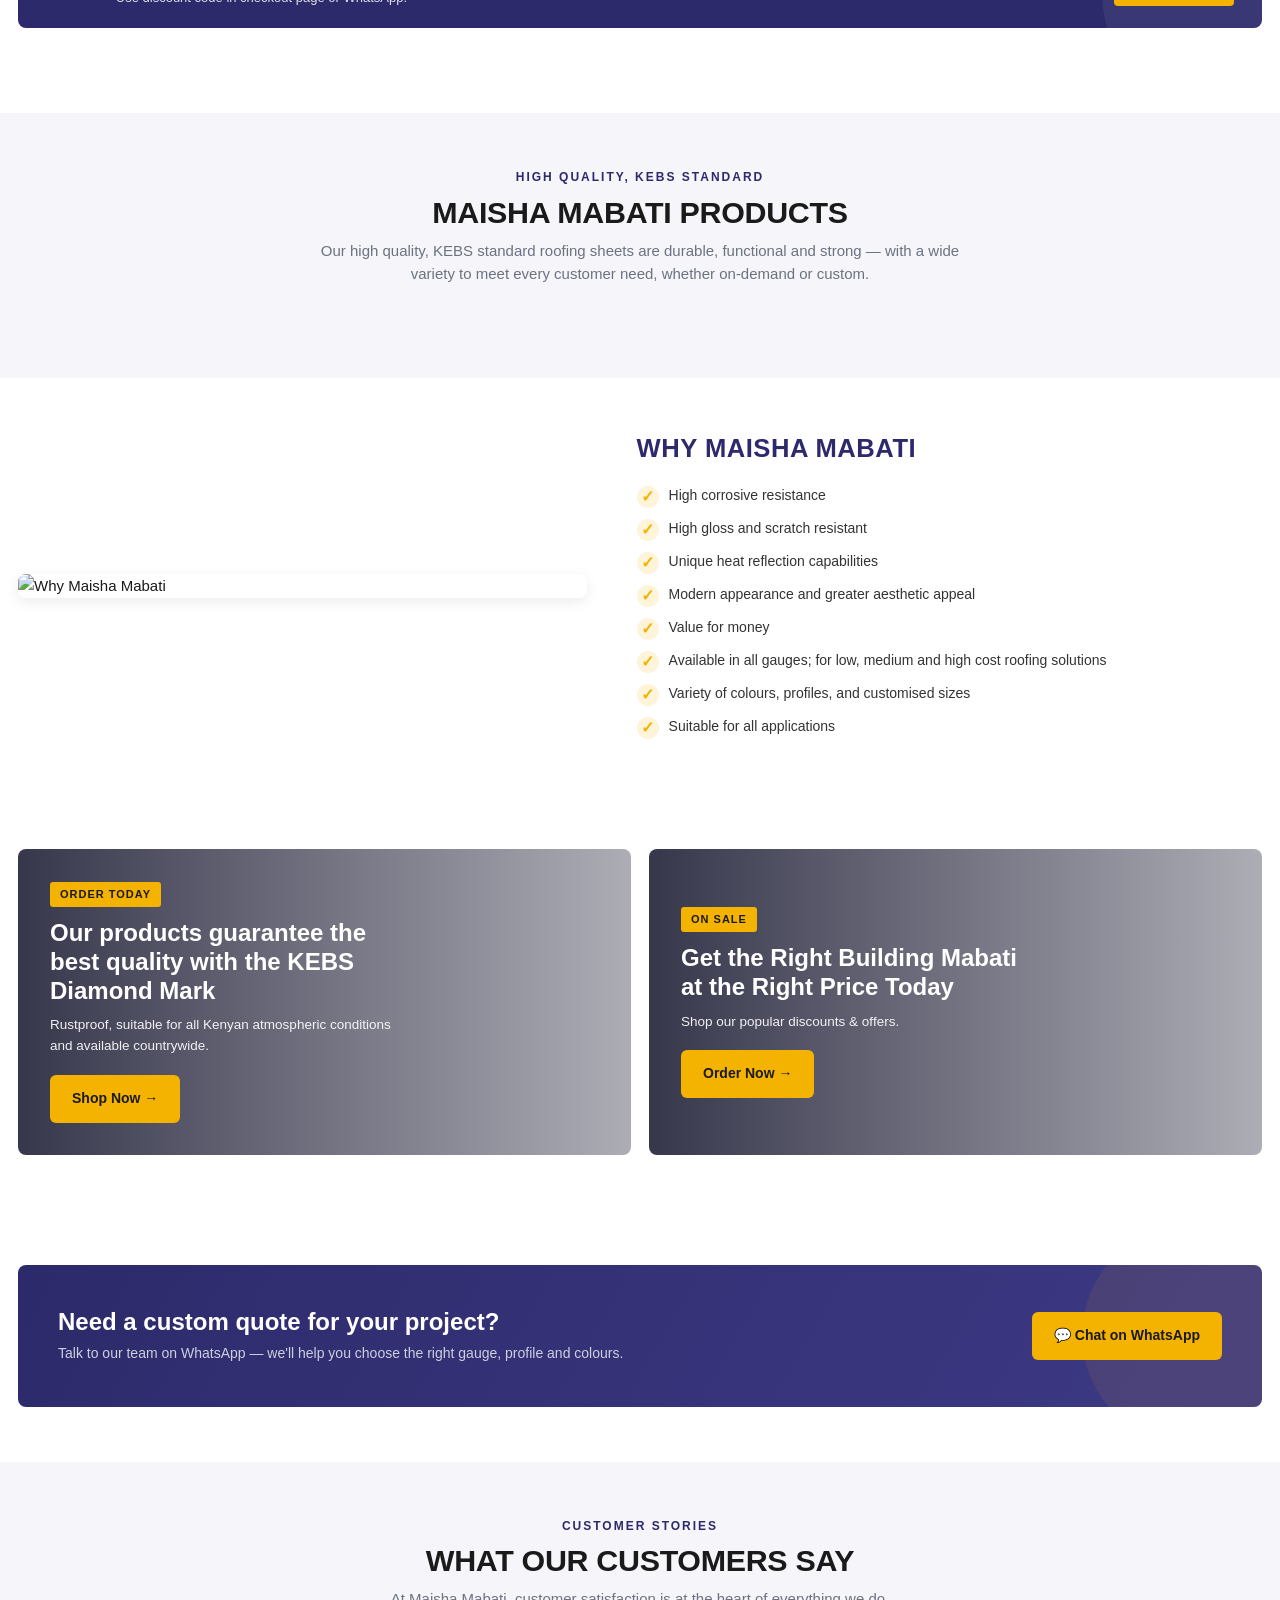
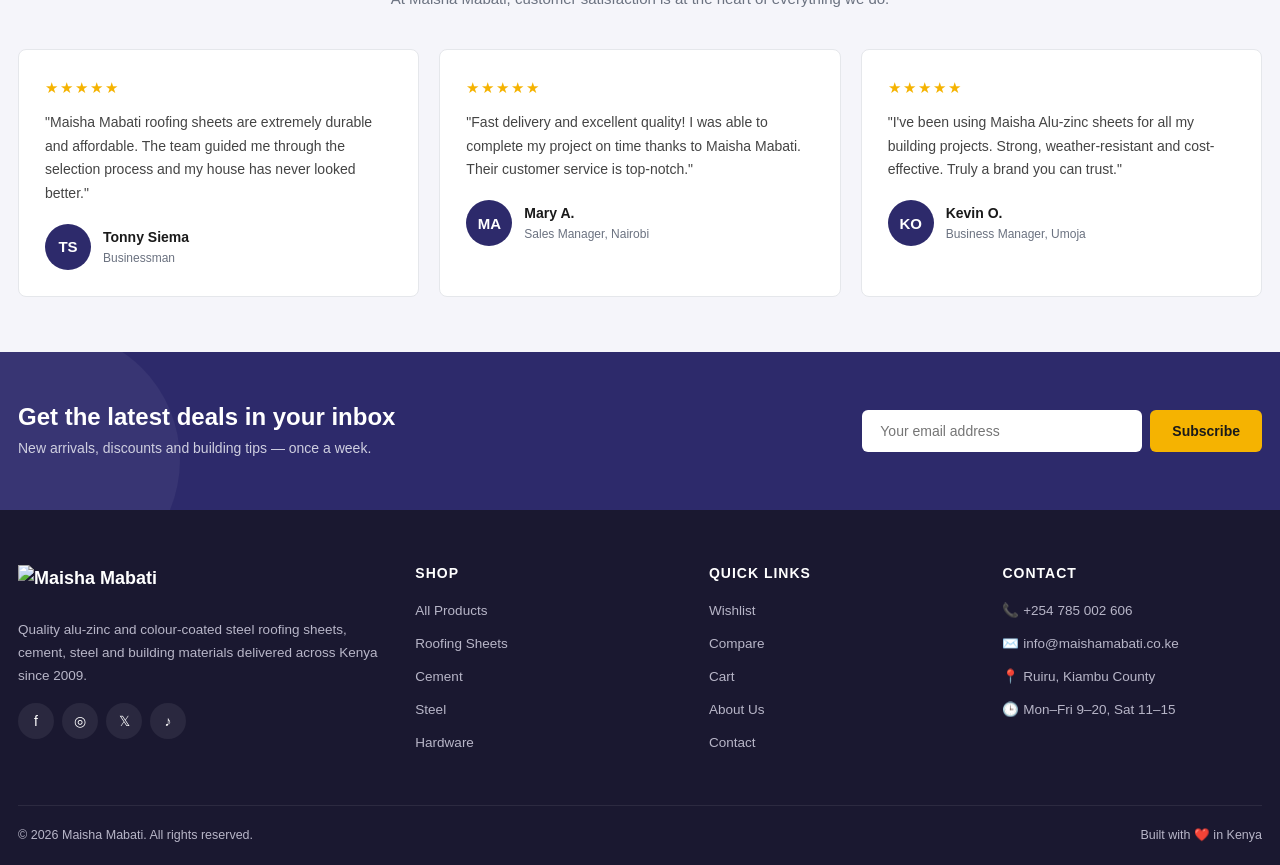
==== commit 83e5d167: "update website" ====
--- a/index.html
+++ b/index.html
@@ -10,7 +10,6 @@
 </head>
 <body>
 
-<!-- ===== HEADER ===== -->
 <header class="site-header">
   <div class="topbar">
     <div class="container">
@@ -23,7 +22,7 @@
     <div class="header-main">
       <button class="menu-toggle" aria-label="Menu">☰</button>
       <a href="index.html" class="brand">
-        <div class="logo"><img src="https://res.cloudinary.com/dovhxt8ye/image/upload/v1789197790/Maisha_mabati_logo_lam5sr.png" alt="Maisha Mabati Logo"></div>
+        <img src="https://res.cloudinary.com/dovhxt8ye/image/upload/v1789197790/Maisha_mabati_logo_lam5sr.png" alt="Maisha Mabati">
       </a>
 
       <form class="search-bar" role="search">
@@ -50,17 +49,18 @@
 
   <nav class="main-nav">
     <div class="container">
+      <a href="shop.html" class="all-cats">☰ All Categories</a>
       <ul>
         <li><a href="index.html" class="active">Home</a></li>
         <li><a href="shop.html">Shop</a></li>
         <li><a href="about.html">About</a></li>
         <li><a href="contact.html">Contact</a></li>
       </ul>
+      <a href="contact.html" class="nav-help">ℹ️ Help Center</a>
     </div>
   </nav>
 </header>
 
-<!-- ===== MOBILE MENU ===== -->
 <div class="overlay"></div>
 <aside class="mobile-menu">
   <h3>Menu</h3>
@@ -73,58 +73,84 @@
   <a href="contact.html">Contact</a>
 </aside>
 
-<!-- ===== HERO ===== -->
-<section class="hero">
-  <div class="container">
-    <div class="hero-grid">
-      <div>
-        <span class="hero-badge">KEBS Certified · Countrywide Delivery</span>
+<!-- HERO SLIDER -->
+<section class="hero-slider" id="hero-slider">
+  <div class="slide active" style="background-image:url('https://images.unsplash.com/photo-1503387762-592deb58ef4e?w=1600&q=85');">
+    <div class="container">
+      <div class="hero-content">
         <h1>Sheltering You Today &amp; Tomorrow</h1>
-        <p>High quality galvanized and colour-coated steel roofing sheets with durable lifespan for a trusted shelter. Order online and confirm via WhatsApp.</p>
-        <div class="hero-cta">
-          <a href="shop.html" class="btn btn-accent">Shop Now →</a>
-          <a href="contact.html" class="btn btn-outline" style="border-color:#fff;color:#fff;">Talk to Us</a>
-        </div>
-      </div>
-      <div class="hero-visual">
-        <img src="https://images.unsplash.com/photo-1503387762-592deb58ef4e?w=800&q=85" alt="Roofing">
-        <img src="https://images.unsplash.com/photo-1587293852726-70cdb56c2866?w=600&q=85" alt="Mabati">
-        <img src="https://images.unsplash.com/photo-1518709268805-4e9042af9f23?w=600&q=85" alt="Steel">
-      </div>
-    </div>
-  </div>
-</section>
-
-<!-- ===== FEATURES ===== -->
-<section class="section">
-  <div class="container">
-    <div class="features-grid">
-      <div class="feature">
-        <div class="ico">🛡️</div>
+        <p>High quality galvanized and colour-coated steel roofing sheets with durable lifespan for a trusted shelter.</p>
+        <a href="shop.html" class="btn btn-accent">Shop Now →</a>
+      </div>
+    </div>
+  </div>
+  <div class="slide" style="background-image:url('https://images.unsplash.com/photo-1587293852726-70cdb56c2866?w=1600&q=85');">
+    <div class="container">
+      <div class="hero-content">
+        <h1>Quality You Can Trust</h1>
+        <p>KEBS-certified alu-zinc and colour-coated mabati, manufactured at our modern plant in Ruiru.</p>
+        <a href="shop.html" class="btn btn-accent">Explore Products →</a>
+      </div>
+    </div>
+  </div>
+  <div class="slide" style="background-image:url('https://images.unsplash.com/photo-1487958449943-2429e8be8625?w=1600&q=85');">
+    <div class="container">
+      <div class="hero-content">
+        <h1>Countrywide Delivery</h1>
+        <p>Fast and reliable delivery to every corner of Kenya — same-day available in Nairobi.</p>
+        <a href="shop.html" class="btn btn-accent">Order Today →</a>
+      </div>
+    </div>
+  </div>
+  <div class="hero-dots" id="hero-dots"></div>
+</section>
+
+<!-- ICON FEATURES -->
+<section class="icon-features">
+  <div class="container">
+    <div class="icon-feat">
+      <div class="ico">🛡️</div>
+      <div>
         <h3>Quality You Can Trust</h3>
-        <p>Manufactured with state-of-the-art technology — superior strength, durability and weather resistance.</p>
-      </div>
-      <div class="feature">
-        <div class="ico">💰</div>
+        <p>Manufactured with state-of-the-art technology at our modern alu-zinc plant in Ruiru — superior strength, durability and weather resistance.</p>
+      </div>
+    </div>
+    <div class="icon-feat">
+      <div class="ico">💰</div>
+      <div>
         <h3>Amazing Offers</h3>
         <p>Competitively priced roofing solutions that balance quality and affordability for every Kenyan.</p>
       </div>
-      <div class="feature">
-        <div class="ico">🚚</div>
-        <h3>Fast Delivery</h3>
-        <p>Efficient production and a strong distribution network — timely delivery across Kenya.</p>
-      </div>
-      <div class="feature">
-        <div class="ico">📞</div>
-        <h3>Order via WhatsApp</h3>
-        <p>No account needed. Add to cart and confirm your order in one WhatsApp message.</p>
-      </div>
-    </div>
-  </div>
-</section>
-
-<!-- ===== CATEGORIES ===== -->
-<section class="section" style="background:#fff;">
+    </div>
+    <div class="icon-feat">
+      <div class="ico">🚚</div>
+      <div>
+        <h3>Fast &amp; Reliable Delivery</h3>
+        <p>Efficient production and a strong distribution network — timely, dependable delivery across Kenya.</p>
+      </div>
+    </div>
+  </div>
+</section>
+
+<!-- STORY -->
+<section class="section">
+  <div class="container">
+    <div class="story">
+      <div>
+        <h2>Our Roofing Sheets Are Distinctly Different</h2>
+        <p>It is the vision and commitment of Mr Narendra Raval EBS (Guru) to supply building and construction materials at affordable costs to the local Kenyan population. Maisha Mabati Mills began with galvanised and coloured steel roofing sheets.</p>
+        <p>Our products are largely focused on being durable, functional, strong and cost-effective to enable Kenyans around the country to build better standard homes.</p>
+        <a href="about.html" class="btn btn-primary" style="margin-top:12px;">Learn More →</a>
+      </div>
+      <div class="story-img">
+        <img src="https://images.unsplash.com/photo-1541888946425-d81bb19240f5?w=900&q=85" alt="Roofing" loading="lazy">
+      </div>
+    </div>
+  </div>
+</section>
+
+<!-- CATEGORIES -->
+<section class="section section-gray">
   <div class="container">
     <div class="section-head">
       <div class="eyebrow">Browse by category</div>
@@ -134,70 +160,136 @@
   </div>
 </section>
 
-<!-- ===== FEATURED PRODUCTS ===== -->
+<!-- LATEST DEALS -->
 <section class="section">
   <div class="container">
+    <div class="grid-header">
+      <h3>Latest Deals This Month</h3>
+      <div class="countdown-wrap">
+        <div class="countdown" id="countdown" data-date="2026/12/31">
+          <div class="count-item days">00</div>
+          <span class="separator">:</span>
+          <div class="count-item hours">00</div>
+          <span class="separator">:</span>
+          <div class="count-item minutes">00</div>
+          <span class="separator">:</span>
+          <div class="count-item second">00</div>
+        </div>
+        <div class="countdown-label">Remains until end of offer</div>
+      </div>
+      <a href="shop.html" class="view-all">View All →</a>
+    </div>
+    <div class="product-grid" id="deals-grid"></div>
+
+    <div class="coupon">
+      <div class="sale">-5<span>%</span></div>
+      <div class="text">
+        <h4>On orders above 50 meters</h4>
+        <p>Use discount code in checkout page or WhatsApp.</p>
+      </div>
+      <div class="code">Whatsapp</div>
+    </div>
+  </div>
+</section>
+
+<!-- MAISHA MABATI PRODUCTS -->
+<section class="section section-gray">
+  <div class="container">
     <div class="section-head">
-      <div class="eyebrow">Hand-picked for you</div>
-      <h2>Featured Products</h2>
-    </div>
-    <div class="product-grid" id="featured-grid"></div>
-    <div style="text-align:center;margin-top:32px;">
-      <a href="shop.html" class="btn btn-primary">View All Products →</a>
-    </div>
-  </div>
-</section>
-
-<!-- ===== BEST SELLERS ===== -->
-<section class="section" style="background:#fff;">
-  <div class="container">
-    <div class="section-head">
-      <div class="eyebrow">Trusted by builders</div>
-      <h2>Best Sellers</h2>
-    </div>
-    <div class="product-grid" id="bestseller-grid"></div>
-  </div>
-</section>
-
-<!-- ===== CTA ===== -->
+      <div class="eyebrow">High quality, KEBS standard</div>
+      <h2>Maisha Mabati Products</h2>
+      <p>Our high quality, KEBS standard roofing sheets are durable, functional and strong — with a wide variety to meet every customer need, whether on-demand or custom.</p>
+    </div>
+    <div class="product-grid" id="products-grid"></div>
+  </div>
+</section>
+
+<!-- WHY US -->
+<section class="why-section">
+  <div class="container">
+    <div class="why-grid">
+      <div class="why-img">
+        <img src="https://images.unsplash.com/photo-1504307651254-35680f356dfd?w=900&q=85" alt="Why Maisha Mabati" loading="lazy">
+      </div>
+      <div>
+        <h2 class="why-heading">Why Maisha Mabati</h2>
+        <ul class="why-list">
+          <li>High corrosive resistance</li>
+          <li>High gloss and scratch resistant</li>
+          <li>Unique heat reflection capabilities</li>
+          <li>Modern appearance and greater aesthetic appeal</li>
+          <li>Value for money</li>
+          <li>Available in all gauges; for low, medium and high cost roofing solutions</li>
+          <li>Variety of colours, profiles, and customised sizes</li>
+          <li>Suitable for all applications</li>
+        </ul>
+      </div>
+    </div>
+  </div>
+</section>
+
+<!-- PROMO -->
+<section class="container">
+  <div class="promo-grid">
+    <div class="promo-card" style="background-image:url('https://images.unsplash.com/photo-1503387762-592deb58ef4e?w=1200&q=85');">
+      <div class="inner">
+        <span class="badge-p">Order Today</span>
+        <h3>Our products guarantee the best quality with the KEBS Diamond Mark</h3>
+        <p>Rustproof, suitable for all Kenyan atmospheric conditions and available countrywide.</p>
+        <a href="shop.html" class="btn btn-accent">Shop Now →</a>
+      </div>
+    </div>
+    <div class="promo-card" style="background-image:url('https://images.unsplash.com/photo-1487958449943-2429e8be8625?w=1200&q=85');">
+      <div class="inner">
+        <span class="badge-p">On Sale</span>
+        <h3>Get the Right Building Mabati at the Right Price Today</h3>
+        <p>Shop our popular discounts &amp; offers.</p>
+        <a href="shop.html" class="btn btn-accent">Order Now →</a>
+      </div>
+    </div>
+  </div>
+</section>
+
+<!-- CTA -->
 <section class="container">
   <div class="cta-banner">
     <div>
       <h2>Need a custom quote for your project?</h2>
       <p>Talk to our team on WhatsApp — we'll help you choose the right gauge, profile and colours.</p>
     </div>
-    <a href="https://wa.me/254785002606" target="_blank" rel="noopener" class="btn btn-green">💬 Chat on WhatsApp</a>
-  </div>
-</section>
-
-<!-- ===== TESTIMONIALS ===== -->
-<section class="section" style="background:#fff;">
+    <a href="https://wa.me/254785002606" target="_blank" rel="noopener" class="btn btn-accent">💬 Chat on WhatsApp</a>
+  </div>
+</section>
+
+<!-- TESTIMONIALS -->
+<section class="section section-gray">
   <div class="container">
     <div class="section-head">
       <div class="eyebrow">Customer stories</div>
       <h2>What Our Customers Say</h2>
+      <p>At Maisha Mabati, customer satisfaction is at the heart of everything we do.</p>
     </div>
     <div class="testimonials">
       <div class="testimonial">
         <div class="stars">★★★★★</div>
-        <p>"Maisha Mabati roofing sheets are extremely durable and affordable. The team guided me through the selection process and my house has never looked better."</p>
+        <p class="quote">"Maisha Mabati roofing sheets are extremely durable and affordable. The team guided me through the selection process and my house has never looked better."</p>
         <div class="person"><div class="avatar">TS</div><div><div class="name">Tonny Siema</div><div class="role">Businessman</div></div></div>
       </div>
       <div class="testimonial">
         <div class="stars">★★★★★</div>
-        <p>"Fast delivery and excellent quality! I was able to complete my project on time thanks to Maisha Mabati. Their customer service is top-notch."</p>
+        <p class="quote">"Fast delivery and excellent quality! I was able to complete my project on time thanks to Maisha Mabati. Their customer service is top-notch."</p>
         <div class="person"><div class="avatar">MA</div><div><div class="name">Mary A.</div><div class="role">Sales Manager, Nairobi</div></div></div>
       </div>
       <div class="testimonial">
         <div class="stars">★★★★★</div>
-        <p>"I've been using Maisha Alu-zinc sheets for all my building projects. Strong, weather-resistant and cost-effective. Truly a brand you can trust."</p>
+        <p class="quote">"I've been using Maisha Alu-zinc sheets for all my building projects. Strong, weather-resistant and cost-effective. Truly a brand you can trust."</p>
         <div class="person"><div class="avatar">KO</div><div><div class="name">Kevin O.</div><div class="role">Business Manager, Umoja</div></div></div>
       </div>
     </div>
   </div>
 </section>
 
-<!-- ===== NEWSLETTER ===== -->
+<!-- NEWSLETTER -->
 <section class="newsletter">
   <div class="container">
     <div>
@@ -211,12 +303,14 @@
   </div>
 </section>
 
-<!-- ===== FOOTER ===== -->
+<!-- FOOTER -->
 <footer class="site-footer">
   <div class="container">
     <div class="footer-grid">
       <div>
-        <div class="footer-brand"><div class="logo">M</div>Maisha Mabati</div>
+        <div class="footer-brand">
+          <img src="https://res.cloudinary.com/dovhxt8ye/image/upload/v1789197790/Maisha_mabati_logo_lam5sr.png" alt="Maisha Mabati">
+        </div>
         <p>Quality alu-zinc and colour-coated steel roofing sheets, cement, steel and building materials delivered across Kenya since 2009.</p>
         <div class="socials">
           <a href="#" aria-label="Facebook">f</a>
@@ -262,9 +356,18 @@
   </div>
 </footer>
 
+<div class="mobile-bottom">
+  <ul>
+    <li><a href="shop.html"><span class="icon">🏬</span>Store</a></li>
+    <li><a href="shop.html"><span class="icon">🔍</span>Search</a></li>
+    <li><a href="wishlist.html"><span class="icon">♡</span>Wishlist</a></li>
+    <li><a href="cart.html"><span class="icon">🛒</span>Cart</a></li>
+    <li><a href="shop.html"><span class="icon">☰</span>Categories</a></li>
+  </ul>
+</div>
+
 <a class="wa-float" href="https://wa.me/254785002606" target="_blank" rel="noopener" aria-label="Chat on WhatsApp">💬</a>
 
-<!-- ===== SCRIPTS ===== -->
 <script src="js/config.js"></script>
 <script src="js/products.js"></script>
 <script src="js/cart.js"></script>
@@ -272,33 +375,81 @@
 <script src="js/compare.js"></script>
 <script src="js/main.js"></script>
 <script>
-  // Render home page dynamic sections
-  document.addEventListener('DOMContentLoaded', () => {
-    // Featured
-    const featured = PRODUCTS.filter(p => p.featured).slice(0, 8);
-    document.getElementById('featured-grid').innerHTML = featured.map(renderProductCard).join('');
-
-    // Best sellers
-    const best = PRODUCTS.filter(p => p.bestSeller).slice(0, 8);
-    document.getElementById('bestseller-grid').innerHTML = best.map(renderProductCard).join('');
-
-    // Categories
-    const catImages = {
-      'Roofing Sheets': 'https://images.unsplash.com/photo-1587293852726-70cdb56c2866?w=500&q=80',
-      'Steel': 'https://images.unsplash.com/photo-1565793298595-6a879b1d9492?w=500&q=80',
-      'Cement': 'https://images.unsplash.com/photo-1518709268805-4e9042af9f23?w=500&q=80',
-      'Building Materials': 'https://images.unsplash.com/photo-1541888946425-d81bb19240f5?w=500&q=80',
-      'Roofing Accessories': 'https://images.unsplash.com/photo-1581092160562-40aa08e78837?w=500&q=80',
-      'Hardware': 'https://images.unsplash.com/photo-1581094794329-c8112a89af12?w=500&q=80'
-    };
-    document.getElementById('home-categories').innerHTML = CONFIG.CATEGORIES.map(cat => `
-      <a href="shop.html?category=${encodeURIComponent(cat)}" class="cat-card" style="background-image:url('${catImages[cat] || catImages['Roofing Sheets']}');">
-        <span>${cat}</span>
-      </a>
-    `).join('');
-
-    updateHeaderBadges();
-  });
+document.addEventListener('DOMContentLoaded', () => {
+  // Hero slider
+  (function () {
+    const slides = document.querySelectorAll('#hero-slider .slide');
+    const dotsWrap = document.getElementById('hero-dots');
+    if (!slides.length) return;
+    let current = 0, timer;
+    slides.forEach((_, i) => {
+      const b = document.createElement('button');
+      if (i === 0) b.classList.add('active');
+      b.addEventListener('click', () => go(i));
+      dotsWrap.appendChild(b);
+    });
+    const dots = dotsWrap.querySelectorAll('button');
+    function go(i) {
+      slides[current].classList.remove('active');
+      dots[current].classList.remove('active');
+      current = (i + slides.length) % slides.length;
+      slides[current].classList.add('active');
+      dots[current].classList.add('active');
+      restart();
+    }
+    function next() { go(current + 1); }
+    function restart() { clearInterval(timer); timer = setInterval(next, 5000); }
+    restart();
+  })();
+
+  // Countdown
+  (function () {
+    const el = document.getElementById('countdown');
+    if (!el) return;
+    const target = new Date(el.dataset.date.replace(/-/g, '/')).getTime();
+    const d = el.querySelector('.days');
+    const h = el.querySelector('.hours');
+    const m = el.querySelector('.minutes');
+    const s = el.querySelector('.second');
+    const pad = n => (n < 10 ? '0' + n : '' + n);
+    function tick() {
+      const diff = target - Date.now();
+      if (diff <= 0) {
+        d.textContent = h.textContent = m.textContent = s.textContent = '00';
+        clearInterval(t);
+        return;
+      }
+      const t2 = Math.floor(diff / 1000);
+      d.textContent = pad(Math.floor(t2 / 86400));
+      h.textContent = pad(Math.floor((t2 % 86400) / 3600));
+      m.textContent = pad(Math.floor((t2 % 3600) / 60));
+      s.textContent = pad(t2 % 60);
+    }
+    tick();
+    const t = setInterval(tick, 1000);
+  })();
+
+  // Product grids
+  document.getElementById('deals-grid').innerHTML = PRODUCTS.slice(0, 5).map(renderProductCard).join('');
+  document.getElementById('products-grid').innerHTML = PRODUCTS.slice(0, 10).map(renderProductCard).join('');
+
+  // Categories
+  const catImages = {
+    'Roofing Sheets': 'https://images.unsplash.com/photo-1587293852726-70cdb56c2866?w=500&q=80',
+    'Steel': 'https://images.unsplash.com/photo-1565793298595-6a879b1d9492?w=500&q=80',
+    'Cement': 'https://images.unsplash.com/photo-1518709268805-4e9042af9f23?w=500&q=80',
+    'Building Materials': 'https://images.unsplash.com/photo-1541888946425-d81bb19240f5?w=500&q=80',
+    'Roofing Accessories': 'https://images.unsplash.com/photo-1581092160562-40aa08e78837?w=500&q=80',
+    'Hardware': 'https://images.unsplash.com/photo-1581094794329-c8112a89af12?w=500&q=80'
+  };
+  document.getElementById('home-categories').innerHTML = CONFIG.CATEGORIES.map(cat => `
+    <a href="shop.html?category=${encodeURIComponent(cat)}" class="cat-card" style="background-image:url('${catImages[cat] || catImages['Roofing Sheets']}');">
+      <span>${cat}</span>
+    </a>
+  `).join('');
+
+  updateHeaderBadges();
+});
 </script>
 </body>
 </html>
--- a/css/style.css
+++ b/css/style.css
@@ -3,10 +3,11 @@
    ========================================================= */
 
 :root {
-  --primary: #1f3a5f;
-  --primary-dark: #142843;
-  --accent: #f4a300;
-  --accent-dark: #d18a00;
+  --primary: #2d2a6b;
+  --primary-dark: #1f1d4d;
+  --primary-light: #3d3a85;
+  --accent: #f5b301;
+  --accent-dark: #d99a00;
   --green: #25D366;
   --green-dark: #128C7E;
   --red: #d33;
@@ -15,7 +16,8 @@
   --border: #e5e7eb;
   --bg: #f7f8fa;
   --white: #ffffff;
-  --radius: 10px;
+  --dark-bg: #1a1830;
+  --radius: 8px;
   --shadow-sm: 0 1px 2px rgba(0,0,0,.05);
   --shadow: 0 4px 14px rgba(0,0,0,.08);
   --shadow-lg: 0 12px 30px rgba(0,0,0,.12);
@@ -31,7 +33,7 @@
   font-size: 15px;
   line-height: 1.55;
   color: var(--text);
-  background: var(--bg);
+  background: #fff;
   -webkit-font-smoothing: antialiased;
 }
 img { max-width: 100%; height: auto; display: block; }
@@ -53,8 +55,8 @@
   justify-content: center;
   gap: 8px;
   padding: 11px 20px;
-  border-radius: 8px;
-  font-weight: 600;
+  border-radius: 6px;
+  font-weight: 700;
   font-size: 14px;
   border: 2px solid transparent;
   cursor: pointer;
@@ -77,15 +79,16 @@
 /* ---------- HEADER ---------- */
 .site-header {
   background: #fff;
-  box-shadow: var(--shadow-sm);
   position: sticky;
   top: 0;
   z-index: 900;
+  box-shadow: 0 1px 3px rgba(0,0,0,.06);
 }
 .topbar {
   background: var(--primary);
-  color: #cbd5e1;
+  color: #e6e6f0;
   font-size: 12.5px;
+  border-bottom: 1px solid rgba(255,255,255,.08);
 }
 .topbar .container {
   display: flex;
@@ -106,41 +109,16 @@
   padding: 14px 0;
   flex-wrap: wrap;
 }
-.brand {
-  display: flex;
-  align-items: center;
-  gap: 10px;
-  font-weight: 800;
-  font-size: 20px;
-  color: var(--primary);
-  letter-spacing: -0.5px;
-}
-.brand .logo {
-  width: 40px; height: 40px;
-  background: var(--primary);
-  color: #fff;
-  border-radius: 8px;
-  display: flex;
-  align-items: center;
-  justify-content: center;
-  font-size: 18px;
-  font-weight: 800;
-}
-.brand small {
-  display: block;
-  font-size: 11px;
-  color: var(--muted);
-  font-weight: 500;
-  letter-spacing: 0;
-}
+.brand { display: flex; align-items: center; gap: 10px; flex-shrink: 0; }
+.brand img { height: 48px; width: auto; }
 
 .search-bar {
   flex: 1;
   min-width: 240px;
   display: flex;
-  background: var(--bg);
+  background: #fff;
   border: 2px solid var(--border);
-  border-radius: 8px;
+  border-radius: 6px;
   overflow: hidden;
   transition: var(--transition);
 }
@@ -152,69 +130,111 @@
   outline: none;
   padding: 11px 14px;
   font-size: 14px;
+  font-family: inherit;
 }
 .search-bar button {
   background: var(--primary);
   color: #fff;
   border: none;
-  padding: 0 18px;
+  padding: 0 20px;
   font-size: 15px;
 }
-
-.header-icons { display: flex; align-items: center; gap: 6px; }
+.search-bar button:hover { background: var(--primary-dark); }
+
+.header-icons { display: flex; align-items: center; gap: 4px; }
 .icon-btn {
   position: relative;
   display: flex;
   flex-direction: column;
   align-items: center;
-  padding: 8px 12px;
-  border-radius: 8px;
+  padding: 6px 10px;
+  border-radius: 6px;
   color: var(--text);
   font-size: 11px;
   font-weight: 600;
   background: transparent;
   border: none;
   transition: var(--transition);
-}
-.icon-btn:hover { background: var(--bg); color: var(--primary); }
+  min-width: 50px;
+}
+.icon-btn:hover { background: #f5f5fa; color: var(--primary); }
 .icon-btn .icon { font-size: 20px; line-height: 1; margin-bottom: 2px; }
+.icon-btn .label { font-size: 10.5px; }
 .badge {
   position: absolute;
-  top: 4px;
-  right: 6px;
+  top: 0;
+  right: 4px;
   background: var(--accent);
   color: #1a1a1a;
   font-size: 10px;
-  font-weight: 700;
-  min-width: 18px;
-  height: 18px;
+  font-weight: 800;
+  min-width: 17px;
+  height: 17px;
   border-radius: 9px;
   display: flex;
   align-items: center;
   justify-content: center;
-  padding: 0 5px;
-}
-
-.main-nav { background: #fff; border-top: 1px solid var(--border); }
+  padding: 0 4px;
+}
+
+.main-nav {
+  background: var(--primary);
+  color: #fff;
+}
 .main-nav .container {
   display: flex;
   align-items: center;
-  gap: 20px;
-  padding-top: 6px;
-  padding-bottom: 6px;
+  gap: 22px;
+  padding-top: 0;
+  padding-bottom: 0;
   flex-wrap: wrap;
 }
-.main-nav ul { display: flex; gap: 22px; font-size: 14px; font-weight: 600; }
-.main-nav ul a { padding: 10px 0; display: block; position: relative; }
-.main-nav ul a:hover { color: var(--primary); }
+.all-cats {
+  background: var(--accent);
+  color: #1a1a1a;
+  padding: 13px 18px;
+  font-weight: 800;
+  font-size: 13.5px;
+  display: inline-flex;
+  align-items: center;
+  gap: 8px;
+  margin-left: -18px;
+  height: 100%;
+}
+.all-cats:hover { background: var(--accent-dark); color: #1a1a1a; }
+.main-nav ul {
+  display: flex;
+  gap: 24px;
+  font-size: 14px;
+  font-weight: 600;
+  flex-wrap: wrap;
+}
+.main-nav ul a {
+  color: #fff;
+  padding: 14px 0;
+  display: block;
+  position: relative;
+}
+.main-nav ul a:hover { color: var(--accent); }
 .main-nav ul a.active::after {
   content: "";
   position: absolute;
-  bottom: 0; left: 0; right: 0;
-  height: 3px;
+  bottom: 8px; left: 0; right: 0;
+  height: 2px;
   background: var(--accent);
-  border-radius: 2px;
-}
+}
+.nav-help {
+  margin-left: auto;
+  color: #fff;
+  font-size: 13.5px;
+  font-weight: 600;
+  padding: 14px 0;
+  display: flex;
+  align-items: center;
+  gap: 6px;
+}
+.nav-help:hover { color: var(--accent); }
+
 .menu-toggle {
   display: none;
   background: none;
@@ -224,140 +244,164 @@
   padding: 6px;
 }
 
-/* ---------- HERO ---------- */
-.hero {
+/* ---------- HERO SLIDER ---------- */
+.hero-slider {
   position: relative;
-  background: linear-gradient(120deg, #0f2440 0%, #1f3a5f 50%, #2c527f 100%);
-  color: #fff;
+  height: 460px;
   overflow: hidden;
-  padding: 70px 0;
-}
-.hero::before {
+  background: #111;
+  color: #fff;
+}
+.hero-slider .slide {
+  position: absolute;
+  inset: 0;
+  opacity: 0;
+  transition: opacity .8s ease;
+  display: flex;
+  align-items: center;
+  background-size: cover;
+  background-position: center;
+}
+.hero-slider .slide.active { opacity: 1; }
+.hero-slider .slide::before {
   content: "";
   position: absolute;
   inset: 0;
-  background-image: url("https://images.unsplash.com/photo-1503387762-592deb58ef4e?w=1600&q=80");
-  background-size: cover;
-  background-position: center;
-  opacity: 0.28;
-}
-.hero .container { position: relative; z-index: 2; }
-.hero-grid {
+  background: linear-gradient(90deg, rgba(15,15,35,.85) 0%, rgba(15,15,35,.55) 45%, rgba(15,15,35,.15) 100%);
+}
+.hero-content {
+  position: relative;
+  z-index: 2;
+  max-width: 560px;
+  padding: 40px 0;
+}
+.hero-content h1 {
+  color: #fff;
+  font-size: 2.8rem;
+  line-height: 1.15;
+  margin-bottom: 14px;
+  letter-spacing: -1px;
+}
+.hero-content p {
+  color: #e0e0ec;
+  font-size: 1.05rem;
+  margin-bottom: 24px;
+  max-width: 480px;
+}
+.hero-dots {
+  position: absolute;
+  bottom: 18px;
+  right: 24px;
+  z-index: 3;
+  display: flex;
+  gap: 8px;
+}
+.hero-dots button {
+  width: 10px; height: 10px;
+  border-radius: 50%;
+  border: none;
+  background: rgba(255,255,255,.5);
+  cursor: pointer;
+  transition: var(--transition);
+}
+.hero-dots button.active { background: var(--accent); width: 26px; border-radius: 5px; }
+
+/* ---------- PAGE HERO ---------- */
+.page-hero {
+  background: linear-gradient(120deg, var(--primary), var(--primary-light));
+  color: #fff;
+  padding: 60px 0;
+  text-align: center;
+}
+.page-hero h1 { color: #fff; font-size: 2.4rem; margin-bottom: 8px; }
+.page-hero p { color: #cfcfe0; max-width: 620px; margin: 0 auto; }
+
+/* ---------- ICON FEATURES ---------- */
+.icon-features {
+  background: #fff;
+  padding: 34px 0;
+  border-bottom: 1px solid var(--border);
+}
+.icon-features .container {
   display: grid;
-  grid-template-columns: 1.1fr 1fr;
-  gap: 40px;
-  align-items: center;
-}
-.hero h1 { font-size: 3rem; color: #fff; margin-bottom: 14px; letter-spacing: -1px; }
-.hero p { font-size: 1.05rem; color: #dbe4ee; max-width: 520px; margin-bottom: 26px; }
-.hero-badge {
-  display: inline-block;
-  background: rgba(244,163,0,0.15);
-  color: var(--accent);
-  border: 1px solid rgba(244,163,0,0.4);
-  padding: 5px 14px;
-  border-radius: 999px;
-  font-size: 12.5px;
-  font-weight: 700;
-  margin-bottom: 16px;
-  text-transform: uppercase;
-  letter-spacing: 1px;
-}
-.hero-cta { display: flex; gap: 12px; flex-wrap: wrap; }
-.hero-visual {
-  display: grid;
-  grid-template-columns: 1fr 1fr;
-  gap: 14px;
-}
-.hero-visual img {
-  border-radius: var(--radius);
-  box-shadow: var(--shadow-lg);
-  aspect-ratio: 1/1;
-  object-fit: cover;
-}
-.hero-visual img:nth-child(1) { grid-row: span 2; aspect-ratio: auto; height: 100%; }
-
-/* ---------- SECTIONS ---------- */
-.section { padding: 60px 0; }
-.section-head {
-  text-align: center;
-  margin-bottom: 40px;
-}
+  grid-template-columns: repeat(3, 1fr);
+  gap: 30px;
+}
+.icon-feat { display: flex; gap: 16px; align-items: flex-start; }
+.icon-feat .ico {
+  width: 54px; height: 54px;
+  flex-shrink: 0;
+  border-radius: 50%;
+  background: rgba(45,42,107,.08);
+  color: var(--primary);
+  display: flex;
+  align-items: center;
+  justify-content: center;
+  font-size: 24px;
+}
+.icon-feat h3 { font-size: 15px; margin: 0 0 4px; }
+.icon-feat p { font-size: 13px; color: var(--muted); margin: 0; line-height: 1.6; }
+
+/* ---------- SECTION ---------- */
+.section { padding: 55px 0; }
+.section-gray { background: #f5f5fa; }
+.section-head { text-align: center; margin-bottom: 38px; }
 .section-head .eyebrow {
-  color: var(--accent-dark);
-  font-size: 13px;
-  font-weight: 700;
+  color: var(--primary);
+  font-size: 12px;
+  font-weight: 800;
   text-transform: uppercase;
   letter-spacing: 2px;
   margin-bottom: 6px;
 }
-.section-head h2 { font-size: 2rem; letter-spacing: -0.5px; }
-.section-head p { color: var(--muted); max-width: 620px; margin: 8px auto 0; }
-
-/* ---------- FEATURES ---------- */
-.features-grid {
-  display: grid;
-  grid-template-columns: repeat(4, 1fr);
-  gap: 20px;
-}
-.feature {
-  background: #fff;
-  padding: 24px 20px;
-  border-radius: var(--radius);
-  border: 1px solid var(--border);
-  transition: var(--transition);
-}
-.feature:hover { transform: translateY(-4px); box-shadow: var(--shadow); border-color: transparent; }
-.feature .ico {
-  width: 50px; height: 50px;
-  border-radius: 12px;
-  background: rgba(31,58,95,0.08);
-  color: var(--primary);
-  display: flex; align-items: center; justify-content: center;
-  font-size: 24px;
-  margin-bottom: 14px;
-}
-.feature h3 { font-size: 16px; margin-bottom: 6px; }
-.feature p { font-size: 13.5px; color: var(--muted); margin: 0; }
+.section-head h2 {
+  font-size: 1.9rem;
+  letter-spacing: -0.3px;
+  text-transform: uppercase;
+  margin: 0;
+}
+.section-head p { color: var(--muted); max-width: 640px; margin: 8px auto 0; }
+
+/* ---------- STORY ---------- */
+.story { display: grid; grid-template-columns: 1fr 1fr; gap: 40px; align-items: center; }
+.story h2 { font-size: 1.5rem; text-transform: uppercase; letter-spacing: 0.5px; }
+.story p { color: #444; line-height: 1.75; font-size: 14.5px; }
+.story-img img { border-radius: 8px; box-shadow: var(--shadow); }
 
 /* ---------- CATEGORIES ---------- */
-.cats-grid {
-  display: grid;
-  grid-template-columns: repeat(6, 1fr);
-  gap: 16px;
-}
+.cats-grid { display: grid; grid-template-columns: repeat(6, 1fr); gap: 14px; }
 .cat-card {
   position: relative;
-  border-radius: var(--radius);
+  border-radius: 8px;
   overflow: hidden;
   aspect-ratio: 1/1;
   color: #fff;
   display: flex;
   align-items: flex-end;
-  padding: 16px;
+  padding: 14px;
   font-weight: 700;
-  font-size: 14px;
+  font-size: 13.5px;
   background-size: cover;
   background-position: center;
   transition: var(--transition);
+  text-align: left;
 }
 .cat-card::after {
   content: "";
   position: absolute; inset: 0;
-  background: linear-gradient(to top, rgba(0,0,0,.75), rgba(0,0,0,.1));
-}
-.cat-card:hover { transform: translateY(-4px); }
+  background: linear-gradient(to top, rgba(0,0,0,.8), rgba(0,0,0,.05));
+}
+.cat-card:hover { transform: translateY(-3px); box-shadow: var(--shadow); }
 .cat-card span { position: relative; z-index: 2; }
 
 /* ---------- PRODUCT CARDS ---------- */
-.product-grid {
-  display: grid;
-  grid-template-columns: repeat(4, 1fr);
-  gap: 22px;
-}
+.product-grid { display: grid; grid-template-columns: repeat(5, 1fr); gap: 16px; }
+.product-grid.cols-4 { grid-template-columns: repeat(4, 1fr); }
+.product-grid.cols-3 { grid-template-columns: repeat(3, 1fr); }
+
 .product-card {
   background: #fff;
-  border-radius: var(--radius);
+  border-radius: 6px;
   overflow: hidden;
   border: 1px solid var(--border);
   display: flex;
@@ -365,27 +409,21 @@
   transition: var(--transition);
   position: relative;
 }
-.product-card:hover { transform: translateY(-4px); box-shadow: var(--shadow-lg); border-color: transparent; }
+.product-card:hover { box-shadow: 0 8px 24px rgba(0,0,0,.1); border-color: transparent; transform: translateY(-3px); }
 .product-thumb {
   position: relative;
   aspect-ratio: 1/1;
   overflow: hidden;
-  background: #f0f0f0;
+  background: #f4f4f6;
 }
 .product-thumb img { width: 100%; height: 100%; object-fit: cover; transition: transform .5s ease; }
-.product-card:hover .product-thumb img { transform: scale(1.06); }
-.product-tags {
-  position: absolute;
-  top: 10px; left: 10px;
-  display: flex;
-  flex-direction: column;
-  gap: 5px;
-}
+.product-card:hover .product-thumb img { transform: scale(1.05); }
+.product-tags { position: absolute; top: 8px; left: 8px; display: flex; flex-direction: column; gap: 4px; }
 .tag {
-  font-size: 11px;
-  font-weight: 700;
-  padding: 4px 9px;
-  border-radius: 4px;
+  font-size: 10px;
+  font-weight: 800;
+  padding: 3px 8px;
+  border-radius: 3px;
   text-transform: uppercase;
   letter-spacing: 0.5px;
 }
@@ -395,76 +433,319 @@
 
 .product-quick-actions {
   position: absolute;
-  top: 10px; right: 10px;
+  top: 8px; right: 8px;
   display: flex;
   flex-direction: column;
-  gap: 6px;
+  gap: 5px;
   opacity: 0;
-  transform: translateX(10px);
+  transform: translateX(8px);
   transition: var(--transition);
 }
 .product-card:hover .product-quick-actions { opacity: 1; transform: translateX(0); }
 .quick-btn {
-  width: 34px; height: 34px;
+  width: 32px; height: 32px;
   border-radius: 50%;
   background: #fff;
   border: none;
   display: flex; align-items: center; justify-content: center;
-  font-size: 15px;
-  box-shadow: var(--shadow-sm);
+  font-size: 14px;
   color: var(--text);
+  box-shadow: 0 2px 5px rgba(0,0,0,.12);
   transition: var(--transition);
 }
 .quick-btn:hover { background: var(--primary); color: #fff; }
 .quick-btn.active { background: var(--red); color: #fff; }
 
-.product-body { padding: 14px; display: flex; flex-direction: column; flex: 1; gap: 6px; }
-.product-cat { font-size: 11.5px; color: var(--muted); text-transform: uppercase; letter-spacing: 0.5px; font-weight: 600; }
+.product-body {
+  padding: 12px;
+  display: flex;
+  flex-direction: column;
+  flex: 1;
+  gap: 5px;
+}
+.product-cat {
+  font-size: 10.5px;
+  color: var(--muted);
+  text-transform: uppercase;
+  letter-spacing: 0.5px;
+  font-weight: 700;
+}
 .product-title {
-  font-size: 15px;
+  font-size: 13.5px;
   font-weight: 700;
   line-height: 1.35;
   margin: 0;
-  min-height: 40px;
+  min-height: 36px;
+  display: -webkit-box;
+  -webkit-line-clamp: 2;
+  -webkit-box-orient: vertical;
+  overflow: hidden;
 }
 .product-title a:hover { color: var(--primary); }
 .product-price {
   display: flex;
   align-items: baseline;
-  gap: 8px;
-  font-size: 16px;
+  gap: 6px;
+  font-size: 15px;
   font-weight: 800;
   color: var(--primary);
 }
-.product-price del { color: var(--muted); font-weight: 500; font-size: 13px; }
+.product-price del { color: var(--muted); font-weight: 500; font-size: 12px; }
 .product-price ins { text-decoration: none; color: var(--red); }
 .product-stock {
-  font-size: 12px;
-  font-weight: 600;
+  font-size: 11px;
+  font-weight: 700;
   color: #16a34a;
   display: flex;
   align-items: center;
   gap: 4px;
 }
 .product-stock.out { color: var(--red); }
-.product-actions {
-  display: flex;
+.product-actions { display: flex; gap: 5px; margin-top: auto; padding-top: 8px; }
+.product-actions .btn { flex: 1; padding: 7px 4px; font-size: 11.5px; font-weight: 700; }
+
+/* ---------- GRID HEADER ---------- */
+.grid-header {
+  display: flex;
+  justify-content: space-between;
+  align-items: center;
+  margin-bottom: 22px;
+  padding-bottom: 14px;
+  border-bottom: 2px solid var(--border);
+  flex-wrap: wrap;
+  gap: 14px;
+}
+.grid-header h3 {
+  font-size: 1.3rem;
+  margin: 0;
+  color: var(--primary);
+  text-transform: uppercase;
+  letter-spacing: 0.5px;
+}
+.countdown-wrap { display: flex; align-items: center; gap: 12px; flex-wrap: wrap; }
+.countdown-label { font-size: 12px; color: var(--muted); }
+.countdown { display: flex; align-items: center; gap: 5px; font-size: 14px; font-weight: 700; }
+.countdown .count-item {
+  background: var(--primary);
+  color: #fff;
+  padding: 5px 9px;
+  border-radius: 3px;
+  min-width: 34px;
+  text-align: center;
+  font-variant-numeric: tabular-nums;
+}
+.countdown .separator { color: var(--primary); font-weight: 800; }
+.grid-header .view-all {
+  color: var(--primary);
+  font-weight: 700;
+  font-size: 13.5px;
+  display: inline-flex;
+  align-items: center;
   gap: 6px;
-  margin-top: auto;
-  padding-top: 10px;
-}
-.product-actions .btn { flex: 1; padding: 9px 8px; font-size: 12.5px; }
-
-/* ---------- SHOP PAGE LAYOUT ---------- */
-.shop-layout {
-  display: grid;
-  grid-template-columns: 260px 1fr;
+}
+.grid-header .view-all:hover { color: var(--accent-dark); }
+
+/* ---------- COUPON ---------- */
+.coupon {
+  background: var(--primary);
+  color: #fff;
+  border-radius: 8px;
+  padding: 20px 28px;
+  display: flex;
+  align-items: center;
+  justify-content: space-between;
+  gap: 20px;
+  margin: 30px 0;
+  flex-wrap: wrap;
+  position: relative;
+  overflow: hidden;
+}
+.coupon::before {
+  content: "";
+  position: absolute;
+  right: -60px; top: -60px;
+  width: 220px; height: 220px;
+  border-radius: 50%;
+  background: rgba(255,255,255,.06);
+}
+.coupon .sale { font-size: 38px; font-weight: 900; line-height: 1; color: var(--accent); position: relative; z-index: 2; }
+.coupon .sale span { font-size: 18px; }
+.coupon .text { position: relative; z-index: 2; flex: 1; min-width: 200px; }
+.coupon .text h4 { color: #fff; margin: 0 0 4px; font-size: 16px; }
+.coupon .text p { margin: 0; font-size: 13px; opacity: .85; }
+.coupon .code {
+  background: var(--accent);
+  color: #1a1a1a;
+  padding: 10px 20px;
+  border-radius: 4px;
+  font-weight: 800;
+  font-size: 13.5px;
+  position: relative;
+  z-index: 2;
+  text-transform: uppercase;
+  letter-spacing: 0.5px;
+}
+
+/* ---------- WHY US ---------- */
+.why-section { padding: 55px 0; background: #fff; }
+.why-grid { display: grid; grid-template-columns: 1fr 1.1fr; gap: 50px; align-items: center; }
+.why-img img { border-radius: 8px; box-shadow: var(--shadow); }
+.why-heading {
+  font-size: 1.6rem;
+  text-transform: uppercase;
+  letter-spacing: 0.5px;
+  margin-bottom: 20px;
+  color: var(--primary);
+}
+.why-list { display: grid; grid-template-columns: 1fr; gap: 10px; font-size: 14px; }
+.why-list li { display: flex; align-items: flex-start; gap: 10px; color: #333; }
+.why-list li::before {
+  content: "✓";
+  color: var(--accent);
+  font-weight: 900;
+  font-size: 16px;
+  flex-shrink: 0;
+  width: 22px;
+  height: 22px;
+  border-radius: 50%;
+  background: rgba(245,179,1,.15);
+  display: flex;
+  align-items: center;
+  justify-content: center;
+  margin-top: 1px;
+}
+
+/* ---------- PROMO ---------- */
+.promo-grid { display: grid; grid-template-columns: 1fr 1fr; gap: 18px; padding: 55px 0; }
+.promo-card {
+  position: relative;
+  color: #fff;
+  border-radius: 8px;
+  overflow: hidden;
+  min-height: 260px;
+  display: flex;
+  align-items: center;
+  padding: 32px;
+  background-size: cover;
+  background-position: center;
+}
+.promo-card::after {
+  content: "";
+  position: absolute;
+  inset: 0;
+  background: linear-gradient(90deg, rgba(20,20,45,.85), rgba(20,20,45,.35));
+}
+.promo-card .inner { position: relative; z-index: 2; max-width: 360px; }
+.promo-card .badge-p {
+  display: inline-block;
+  background: var(--accent);
+  color: #1a1a1a;
+  font-size: 11px;
+  font-weight: 800;
+  padding: 4px 10px;
+  border-radius: 3px;
+  margin-bottom: 12px;
+  text-transform: uppercase;
+  letter-spacing: 1px;
+}
+.promo-card h3 { color: #fff; font-size: 1.5rem; margin: 0 0 10px; line-height: 1.2; }
+.promo-card p { font-size: 13.5px; margin: 0 0 18px; opacity: .92; }
+
+/* ---------- TESTIMONIALS ---------- */
+.testimonials { display: grid; grid-template-columns: repeat(3, 1fr); gap: 20px; }
+.testimonial {
+  background: #fff;
+  border-radius: 8px;
+  border: 1px solid var(--border);
+  padding: 26px;
+  transition: var(--transition);
+}
+.testimonial:hover { box-shadow: var(--shadow); transform: translateY(-3px); }
+.testimonial .stars { color: var(--accent); margin-bottom: 12px; font-size: 15px; letter-spacing: 2px; }
+.testimonial .quote { color: #444; font-size: 14px; margin: 0 0 18px; line-height: 1.7; }
+.testimonial .person { display: flex; align-items: center; gap: 12px; }
+.testimonial .avatar {
+  width: 46px; height: 46px;
+  border-radius: 50%;
+  background: var(--primary);
+  color: #fff;
+  display: flex; align-items: center; justify-content: center;
+  font-weight: 800;
+  font-size: 15px;
+}
+.testimonial .name { font-weight: 700; font-size: 14px; }
+.testimonial .role { font-size: 12px; color: var(--muted); }
+
+/* ---------- NEWSLETTER ---------- */
+.newsletter {
+  background: var(--primary);
+  color: #fff;
+  padding: 50px 0;
+  position: relative;
+  overflow: hidden;
+}
+.newsletter::before {
+  content: "";
+  position: absolute;
+  left: -80px; bottom: -80px;
+  width: 260px; height: 260px;
+  border-radius: 50%;
+  background: rgba(255,255,255,.05);
+}
+.newsletter .container {
+  display: flex;
+  justify-content: space-between;
+  align-items: center;
   gap: 30px;
-  padding: 40px 0;
-}
+  flex-wrap: wrap;
+  position: relative;
+  z-index: 2;
+}
+.newsletter h2 { color: #fff; margin: 0 0 6px; font-size: 1.5rem; }
+.newsletter p { color: #cfcfe0; margin: 0; font-size: 14px; }
+.newsletter form { display: flex; gap: 8px; flex-wrap: wrap; }
+.newsletter input {
+  padding: 13px 18px;
+  border-radius: 6px;
+  border: none;
+  outline: none;
+  min-width: 280px;
+  font-size: 14px;
+  font-family: inherit;
+}
+
+/* ---------- CTA BANNER ---------- */
+.cta-banner {
+  background: linear-gradient(120deg, var(--primary), var(--primary-light));
+  color: #fff;
+  border-radius: 8px;
+  padding: 42px 40px;
+  display: flex;
+  justify-content: space-between;
+  align-items: center;
+  gap: 30px;
+  flex-wrap: wrap;
+  margin: 55px 0;
+  position: relative;
+  overflow: hidden;
+}
+.cta-banner::before {
+  content: "";
+  position: absolute;
+  right: -40px; top: -40px;
+  width: 220px; height: 220px;
+  border-radius: 50%;
+  background: rgba(245,179,1,.08);
+}
+.cta-banner > * { position: relative; z-index: 2; }
+.cta-banner h2 { color: #fff; margin: 0 0 6px; font-size: 1.5rem; }
+.cta-banner p { color: #cfcfe0; margin: 0; font-size: 14px; }
+
+/* ---------- SHOP ---------- */
+.shop-layout { display: grid; grid-template-columns: 260px 1fr; gap: 30px; padding: 40px 0; }
 .filters {
   background: #fff;
-  border-radius: var(--radius);
+  border-radius: 8px;
   border: 1px solid var(--border);
   padding: 20px;
   height: fit-content;
@@ -474,7 +755,7 @@
 .filter-group { margin-bottom: 22px; }
 .filter-group:last-child { margin-bottom: 0; }
 .filter-group h4 {
-  font-size: 14px;
+  font-size: 13px;
   margin-bottom: 12px;
   text-transform: uppercase;
   letter-spacing: 1px;
@@ -487,7 +768,6 @@
   font-size: 13.5px;
   padding: 5px 0;
   cursor: pointer;
-  color: #444;
 }
 .filter-group input[type="checkbox"] { accent-color: var(--primary); }
 .filter-group input[type="range"] { width: 100%; accent-color: var(--primary); }
@@ -500,7 +780,7 @@
   flex-wrap: wrap;
   gap: 12px;
   background: #fff;
-  border-radius: var(--radius);
+  border-radius: 8px;
   border: 1px solid var(--border);
   padding: 12px 18px;
   margin-bottom: 20px;
@@ -512,46 +792,20 @@
   border: 1px solid var(--border);
   font-size: 13.5px;
   background: #fff;
-}
-
-.pagination {
-  display: flex;
-  justify-content: center;
-  gap: 6px;
-  margin-top: 30px;
-}
-.pagination button {
-  min-width: 38px;
-  height: 38px;
-  border-radius: 6px;
-  border: 1px solid var(--border);
-  background: #fff;
-  font-weight: 600;
-  font-size: 13.5px;
-}
-.pagination button.active { background: var(--primary); color: #fff; border-color: var(--primary); }
+  font-family: inherit;
+}
 
 /* ---------- PRODUCT DETAIL ---------- */
-.product-detail {
-  display: grid;
-  grid-template-columns: 1.1fr 1fr;
-  gap: 40px;
-  padding: 40px 0;
-}
+.product-detail { display: grid; grid-template-columns: 1.1fr 1fr; gap: 40px; padding: 40px 0; }
 .gallery-main {
   background: #fff;
-  border-radius: var(--radius);
+  border-radius: 8px;
   overflow: hidden;
   border: 1px solid var(--border);
   aspect-ratio: 1/1;
 }
 .gallery-main img { width: 100%; height: 100%; object-fit: cover; }
-.gallery-thumbs {
-  display: grid;
-  grid-template-columns: repeat(5, 1fr);
-  gap: 10px;
-  margin-top: 12px;
-}
+.gallery-thumbs { display: grid; grid-template-columns: repeat(5, 1fr); gap: 10px; margin-top: 12px; }
 .gallery-thumbs img {
   aspect-ratio: 1/1;
   object-fit: cover;
@@ -563,7 +817,6 @@
 .gallery-thumbs img:hover, .gallery-thumbs img.active { border-color: var(--primary); }
 
 .detail-info h1 { font-size: 2rem; margin-bottom: 10px; }
-.detail-info .product-cat { display: block; margin-bottom: 8px; }
 .detail-price {
   font-size: 2rem;
   font-weight: 800;
@@ -591,12 +844,7 @@
 .option-btn:hover { border-color: var(--primary); }
 .option-btn.active { border-color: var(--primary); background: var(--primary); color: #fff; }
 
-.qty-selector {
-  display: inline-flex;
-  border: 2px solid var(--border);
-  border-radius: 8px;
-  overflow: hidden;
-}
+.qty-selector { display: inline-flex; border: 2px solid var(--border); border-radius: 6px; overflow: hidden; }
 .qty-selector button {
   width: 40px;
   background: #fff;
@@ -605,7 +853,7 @@
   font-weight: 700;
   color: var(--primary);
 }
-.qty-selector button:hover { background: var(--bg); }
+.qty-selector button:hover { background: #f5f5fa; }
 .qty-selector input {
   width: 60px;
   text-align: center;
@@ -613,26 +861,15 @@
   outline: none;
   font-weight: 700;
   font-size: 15px;
-}
-
-.detail-actions {
-  display: flex;
-  gap: 10px;
-  flex-wrap: wrap;
-  margin: 22px 0;
-}
-
-.detail-meta {
-  border-top: 1px solid var(--border);
-  padding-top: 18px;
-  font-size: 13.5px;
-  color: var(--muted);
-}
+  font-family: inherit;
+}
+
+.detail-actions { display: flex; gap: 10px; flex-wrap: wrap; margin: 22px 0; }
+.detail-meta { border-top: 1px solid var(--border); padding-top: 18px; font-size: 13.5px; color: var(--muted); }
 .detail-meta p { margin: 4px 0; }
 .detail-meta strong { color: var(--text); }
 
-/* Tabs */
-.tabs { margin: 40px 0; background: #fff; border-radius: var(--radius); border: 1px solid var(--border); overflow: hidden; }
+.tabs { margin: 40px 0; background: #fff; border-radius: 8px; border: 1px solid var(--border); overflow: hidden; }
 .tab-headers { display: flex; border-bottom: 1px solid var(--border); overflow-x: auto; }
 .tab-headers button {
   padding: 16px 24px;
@@ -643,19 +880,15 @@
   color: var(--muted);
   border-bottom: 3px solid transparent;
   white-space: nowrap;
+  font-family: inherit;
 }
 .tab-headers button.active { color: var(--primary); border-bottom-color: var(--accent); }
 .tab-panel { padding: 24px; display: none; }
 .tab-panel.active { display: block; }
 
 /* ---------- CART ---------- */
-.cart-layout {
-  display: grid;
-  grid-template-columns: 1fr 360px;
-  gap: 30px;
-  padding: 40px 0;
-}
-.cart-items { background: #fff; border-radius: var(--radius); border: 1px solid var(--border); overflow: hidden; }
+.cart-layout { display: grid; grid-template-columns: 1fr 360px; gap: 30px; padding: 40px 0; }
+.cart-items { background: #fff; border-radius: 8px; border: 1px solid var(--border); overflow: hidden; }
 .cart-item {
   display: grid;
   grid-template-columns: 90px 1fr auto auto;
@@ -665,22 +898,15 @@
   border-bottom: 1px solid var(--border);
 }
 .cart-item:last-child { border-bottom: none; }
-.cart-item img { width: 90px; height: 90px; object-fit: cover; border-radius: 8px; }
+.cart-item img { width: 90px; height: 90px; object-fit: cover; border-radius: 6px; }
 .cart-item-info h4 { font-size: 15px; margin: 0 0 4px; }
 .cart-item-info .meta { font-size: 12.5px; color: var(--muted); }
 .cart-item-info .price { font-weight: 700; color: var(--primary); margin-top: 4px; }
-.cart-item-remove {
-  background: none;
-  border: none;
-  color: var(--red);
-  font-size: 13px;
-  font-weight: 600;
-  cursor: pointer;
-}
+.cart-item-remove { background: none; border: none; color: var(--red); font-size: 13px; font-weight: 700; cursor: pointer; }
 
 .cart-summary {
   background: #fff;
-  border-radius: var(--radius);
+  border-radius: 8px;
   border: 1px solid var(--border);
   padding: 24px;
   height: fit-content;
@@ -706,7 +932,7 @@
 
 .empty-state {
   background: #fff;
-  border-radius: var(--radius);
+  border-radius: 8px;
   border: 1px solid var(--border);
   padding: 60px 20px;
   text-align: center;
@@ -715,12 +941,12 @@
 .empty-state h3 { margin-bottom: 8px; }
 .empty-state p { color: var(--muted); margin-bottom: 20px; }
 
-/* ---------- WISHLIST / COMPARE ---------- */
+/* ---------- COMPARE ---------- */
 .compare-table {
   width: 100%;
   border-collapse: collapse;
   background: #fff;
-  border-radius: var(--radius);
+  border-radius: 8px;
   overflow: hidden;
   border: 1px solid var(--border);
   margin: 30px 0;
@@ -732,67 +958,27 @@
   font-size: 13.5px;
   vertical-align: top;
 }
-.compare-table th { background: var(--bg); font-weight: 700; }
-.compare-table img { width: 110px; height: 110px; object-fit: cover; border-radius: 8px; }
-.compare-table .remove-col { color: var(--red); cursor: pointer; font-weight: 600; }
+.compare-table th { background: #f5f5fa; font-weight: 700; }
+.compare-table img { width: 110px; height: 110px; object-fit: cover; border-radius: 6px; }
+.compare-table .remove-col { color: var(--red); cursor: pointer; font-weight: 700; }
 
 /* ---------- ABOUT / CONTACT ---------- */
-.page-hero {
-  background: linear-gradient(120deg, #0f2440, #1f3a5f);
-  color: #fff;
-  padding: 60px 0;
-  text-align: center;
-}
-.page-hero h1 { color: #fff; font-size: 2.4rem; margin-bottom: 8px; }
-.page-hero p { color: #cbd5e1; max-width: 620px; margin: 0 auto; }
-
-.about-grid {
-  display: grid;
-  grid-template-columns: 1fr 1fr;
-  gap: 40px;
-  align-items: center;
-  padding: 60px 0;
-}
-.about-grid img { border-radius: var(--radius); box-shadow: var(--shadow-lg); }
-.values-grid {
-  display: grid;
-  grid-template-columns: repeat(3, 1fr);
-  gap: 20px;
-  padding: 0 0 60px;
-}
-.value-card {
-  background: #fff;
-  padding: 28px 24px;
-  border-radius: var(--radius);
-  border: 1px solid var(--border);
-}
+.about-grid { display: grid; grid-template-columns: 1fr 1fr; gap: 40px; align-items: center; padding: 60px 0; }
+.about-grid img { border-radius: 8px; box-shadow: var(--shadow-lg); }
+.values-grid { display: grid; grid-template-columns: repeat(3, 1fr); gap: 20px; padding: 0 0 60px; }
+.value-card { background: #fff; padding: 28px 24px; border-radius: 8px; border: 1px solid var(--border); }
 .value-card .ico { font-size: 30px; margin-bottom: 12px; }
 .value-card h3 { font-size: 16px; }
 .value-card p { color: var(--muted); font-size: 13.5px; margin: 0; }
 
-.contact-grid {
-  display: grid;
-  grid-template-columns: 1fr 1.2fr;
-  gap: 40px;
-  padding: 60px 0;
-}
-.contact-info-card {
-  background: #fff;
-  border-radius: var(--radius);
-  border: 1px solid var(--border);
-  padding: 30px;
-}
-.contact-item {
-  display: flex;
-  gap: 14px;
-  padding: 14px 0;
-  border-bottom: 1px solid var(--border);
-}
+.contact-grid { display: grid; grid-template-columns: 1fr 1.2fr; gap: 40px; padding: 60px 0; }
+.contact-info-card { background: #fff; border-radius: 8px; border: 1px solid var(--border); padding: 30px; }
+.contact-item { display: flex; gap: 14px; padding: 14px 0; border-bottom: 1px solid var(--border); }
 .contact-item:last-child { border-bottom: none; }
 .contact-item .ico {
   width: 44px; height: 44px;
-  border-radius: 10px;
-  background: rgba(31,58,95,0.08);
+  border-radius: 8px;
+  background: rgba(45,42,107,.08);
   color: var(--primary);
   display: flex; align-items: center; justify-content: center;
   font-size: 20px;
@@ -801,25 +987,14 @@
 .contact-item h4 { font-size: 14px; margin: 0 0 2px; }
 .contact-item p { margin: 0; color: var(--muted); font-size: 13.5px; }
 
-.contact-form {
-  background: #fff;
-  border-radius: var(--radius);
-  border: 1px solid var(--border);
-  padding: 30px;
-}
+.contact-form { background: #fff; border-radius: 8px; border: 1px solid var(--border); padding: 30px; }
 .form-group { margin-bottom: 16px; }
-.form-group label {
-  display: block;
-  font-size: 13px;
-  font-weight: 600;
-  margin-bottom: 6px;
-  color: #333;
-}
+.form-group label { display: block; font-size: 13px; font-weight: 700; margin-bottom: 6px; color: #333; }
 .form-group input, .form-group textarea {
   width: 100%;
   padding: 11px 14px;
   border: 2px solid var(--border);
-  border-radius: 8px;
+  border-radius: 6px;
   font-family: inherit;
   font-size: 14px;
   outline: none;
@@ -827,138 +1002,36 @@
 }
 .form-group input:focus, .form-group textarea:focus { border-color: var(--primary); }
 
-/* ---------- TESTIMONIALS ---------- */
-.testimonials {
-  display: grid;
-  grid-template-columns: repeat(3, 1fr);
-  gap: 20px;
-}
-.testimonial {
-  background: #fff;
-  border-radius: var(--radius);
-  border: 1px solid var(--border);
-  padding: 26px;
-  transition: var(--transition);
-}
-.testimonial:hover { box-shadow: var(--shadow); }
-.stars { color: var(--accent); margin-bottom: 12px; font-size: 15px; letter-spacing: 2px; }
-.testimonial p { color: #444; font-size: 14px; margin: 0 0 18px; }
-.testimonial .person { display: flex; align-items: center; gap: 12px; }
-.testimonial .avatar {
-  width: 44px; height: 44px;
-  border-radius: 50%;
-  background: var(--primary);
-  color: #fff;
-  display: flex; align-items: center; justify-content: center;
-  font-weight: 700;
-}
-.testimonial .name { font-weight: 700; font-size: 14px; }
-.testimonial .role { font-size: 12px; color: var(--muted); }
-
-/* ---------- CTA BANNER ---------- */
-.cta-banner {
-  background: linear-gradient(120deg, #1f3a5f, #2c527f);
-  color: #fff;
-  border-radius: var(--radius);
-  padding: 50px 40px;
-  display: flex;
-  justify-content: space-between;
-  align-items: center;
-  gap: 30px;
-  flex-wrap: wrap;
-  margin: 60px 0;
-  position: relative;
-  overflow: hidden;
-}
-.cta-banner::before {
-  content: "";
-  position: absolute; inset: 0;
-  background-image: url("https://images.unsplash.com/photo-1503387762-592deb58ef4e?w=1200&q=80");
-  background-size: cover;
-  opacity: 0.15;
-}
-.cta-banner > * { position: relative; z-index: 2; }
-.cta-banner h2 { color: #fff; margin: 0 0 6px; }
-.cta-banner p { color: #cbd5e1; margin: 0; }
-
-/* ---------- NEWSLETTER ---------- */
-.newsletter {
-  background: var(--primary);
-  color: #fff;
-  padding: 50px 0;
-}
-.newsletter .container {
-  display: flex;
-  justify-content: space-between;
-  align-items: center;
-  gap: 30px;
-  flex-wrap: wrap;
-}
-.newsletter h2 { color: #fff; margin: 0 0 6px; }
-.newsletter p { color: #cbd5e1; margin: 0; }
-.newsletter form { display: flex; gap: 8px; flex-wrap: wrap; }
-.newsletter input {
-  padding: 12px 16px;
-  border-radius: 8px;
-  border: none;
-  outline: none;
-  min-width: 260px;
+/* ---------- FOOTER ---------- */
+.site-footer { background: var(--dark-bg); color: #b8b6c8; font-size: 13.5px; padding: 55px 0 0; }
+.footer-grid { display: grid; grid-template-columns: 1.4fr 1fr 1fr 1fr; gap: 34px; padding-bottom: 40px; }
+.footer-grid h4 {
+  color: #fff;
   font-size: 14px;
-}
-
-/* ---------- FOOTER ---------- */
-.site-footer {
-  background: #0f1e33;
-  color: #94a3b8;
-  font-size: 13.5px;
-  padding: 60px 0 0;
-}
-.footer-grid {
-  display: grid;
-  grid-template-columns: 1.4fr 1fr 1fr 1fr;
-  gap: 30px;
-  padding-bottom: 40px;
-}
-.footer-grid h4 {
-  color: #fff;
-  font-size: 14px;
-  margin-bottom: 16px;
+  margin-bottom: 18px;
   text-transform: uppercase;
   letter-spacing: 1px;
+  font-weight: 700;
 }
 .footer-grid p, .footer-grid li { margin-bottom: 10px; line-height: 1.7; }
-.footer-grid a { color: #94a3b8; }
+.footer-grid a { color: #b8b6c8; }
 .footer-grid a:hover { color: var(--accent); }
-.footer-brand {
-  display: flex;
-  align-items: center;
-  gap: 10px;
-  color: #fff;
-  font-weight: 800;
-  font-size: 18px;
-  margin-bottom: 14px;
-}
-.footer-brand .logo {
-  width: 36px; height: 36px;
-  background: var(--accent);
-  color: #0f1e33;
-  border-radius: 8px;
-  display: flex; align-items: center; justify-content: center;
-  font-weight: 800;
-}
-.socials { display: flex; gap: 10px; margin-top: 16px; }
+.footer-brand { display: flex; align-items: center; gap: 10px; color: #fff; font-weight: 800; font-size: 18px; margin-bottom: 16px; }
+.footer-brand img { height: 38px; width: auto; }
+.socials { display: flex; gap: 8px; margin-top: 16px; }
 .socials a {
   width: 36px; height: 36px;
   border-radius: 50%;
-  background: rgba(255,255,255,0.06);
+  background: rgba(255,255,255,.07);
   display: flex; align-items: center; justify-content: center;
   color: #fff;
-  transition: var(--transition);
-}
-.socials a:hover { background: var(--accent); color: #0f1e33; }
+  font-size: 14px;
+  transition: var(--transition);
+}
+.socials a:hover { background: var(--accent); color: #1a1a1a; }
 
 .footer-bottom {
-  border-top: 1px solid rgba(255,255,255,0.08);
+  border-top: 1px solid rgba(255,255,255,.08);
   padding: 20px 0;
   display: flex;
   justify-content: space-between;
@@ -987,7 +1060,7 @@
 }
 .wa-float:hover { transform: scale(1.08); color: #fff; background: var(--green-dark); }
 
-/* ---------- MOBILE NAV ---------- */
+/* ---------- MOBILE MENU ---------- */
 .mobile-menu {
   position: fixed;
   top: 0; left: -300px;
@@ -1020,12 +1093,35 @@
 }
 .overlay.show { opacity: 1; visibility: visible; }
 
+/* ---------- MOBILE BOTTOM MENU ---------- */
+.mobile-bottom {
+  display: none;
+  position: fixed;
+  bottom: 0; left: 0; right: 0;
+  background: #fff;
+  border-top: 1px solid var(--border);
+  z-index: 200;
+  box-shadow: 0 -2px 8px rgba(0,0,0,.05);
+}
+.mobile-bottom ul { display: flex; justify-content: space-around; padding: 8px 0; }
+.mobile-bottom a {
+  display: flex;
+  flex-direction: column;
+  align-items: center;
+  font-size: 10.5px;
+  color: #555;
+  gap: 2px;
+  font-weight: 600;
+}
+.mobile-bottom a .icon { font-size: 20px; }
+.mobile-bottom a:hover { color: var(--primary); }
+
 /* ---------- TOAST ---------- */
 .toast {
   position: fixed;
   bottom: 24px;
   left: 50%;
-  transform: translateX(-50%) translateY(100px);
+  transform: translateX(-50%) translateY(120px);
   background: #1a1a1a;
   color: #fff;
   padding: 12px 22px;
@@ -1035,15 +1131,13 @@
   z-index: 2000;
   opacity: 0;
   transition: var(--transition);
+  box-shadow: var(--shadow-lg);
 }
 .toast.show { transform: translateX(-50%) translateY(0); opacity: 1; }
 
 /* ---------- RESPONSIVE ---------- */
 @media (max-width: 1024px) {
-  .hero-grid { grid-template-columns: 1fr; }
-  .hero-visual { display: none; }
-  .features-grid { grid-template-columns: repeat(2, 1fr); }
-  .product-grid { grid-template-columns: repeat(3, 1fr); }
+  .product-grid { grid-template-columns: repeat(4, 1fr); }
   .cats-grid { grid-template-columns: repeat(3, 1fr); }
   .shop-layout { grid-template-columns: 1fr; }
   .filters { position: static; }
@@ -1055,24 +1149,33 @@
   .footer-grid { grid-template-columns: 1fr 1fr; }
   .testimonials { grid-template-columns: 1fr 1fr; }
   .values-grid { grid-template-columns: 1fr 1fr; }
-}
+  .story { grid-template-columns: 1fr; }
+  .why-grid { grid-template-columns: 1fr; }
+  .promo-grid { grid-template-columns: 1fr; }
+  .icon-features .container { grid-template-columns: 1fr; gap: 20px; }
+}
+
 @media (max-width: 767px) {
   h1 { font-size: 1.7rem; }
-  .hero h1 { font-size: 2rem; }
-  .section-head h2 { font-size: 1.5rem; }
-  .topbar .container { justify-content: center; text-align: center; }
-  .header-main { gap: 12px; }
-  .brand { font-size: 17px; }
-  .brand small { display: none; }
+  .hero-slider { height: 380px; }
+  .hero-content h1 { font-size: 1.9rem; }
+  .hero-content p { font-size: .95rem; }
+  .section { padding: 40px 0; }
+  .section-head h2 { font-size: 1.4rem; }
+  .topbar .container { justify-content: center; text-align: center; font-size: 11.5px; }
+  .header-main { gap: 10px; }
+  .brand img { height: 38px; }
   .search-bar { min-width: 100%; order: 3; }
-  .header-icons .icon-btn span.label { display: none; }
+  .header-icons .icon-btn .label { display: none; }
+  .icon-btn { min-width: 40px; padding: 4px 6px; }
   .menu-toggle { display: block; }
   .main-nav ul { display: none; }
-  .features-grid { grid-template-columns: 1fr; }
-  .product-grid { grid-template-columns: repeat(2, 1fr); gap: 12px; }
+  .all-cats { margin-left: 0; font-size: 12px; padding: 10px 14px; }
+  .nav-help { margin-left: 0; font-size: 12px; padding: 10px 0; }
+  .product-grid { grid-template-columns: repeat(2, 1fr); gap: 10px; }
+  .product-title { font-size: 12.5px; min-height: 34px; }
+  .product-actions .btn { font-size: 11px; padding: 7px 3px; }
   .cats-grid { grid-template-columns: repeat(2, 1fr); }
-  .product-title { font-size: 13.5px; min-height: 36px; }
-  .product-actions .btn { font-size: 11.5px; padding: 8px 4px; }
   .testimonials { grid-template-columns: 1fr; }
   .values-grid { grid-template-columns: 1fr; }
   .footer-grid { grid-template-columns: 1fr; }
@@ -1081,14 +1184,20 @@
   .cart-item .qty-selector { grid-column: span 2; }
   .cart-item-remove { grid-column: span 2; text-align: left; }
   .cta-banner { padding: 30px 22px; text-align: center; justify-content: center; }
-  .cta-banner h2 { font-size: 1.4rem; }
+  .cta-banner h2 { font-size: 1.2rem; }
   .newsletter .container { flex-direction: column; text-align: center; }
+  .newsletter input { min-width: 100%; }
+  .newsletter form { width: 100%; }
   .compare-table { font-size: 12px; }
   .compare-table th, .compare-table td { padding: 10px; }
-  .wa-float { bottom: 16px; right: 16px; width: 52px; height: 52px; font-size: 24px; }
-  .section { padding: 40px 0; }
+  .wa-float { bottom: 72px; right: 16px; width: 52px; height: 52px; font-size: 24px; }
   .detail-price { font-size: 1.5rem; }
-}
+  .grid-header { flex-direction: column; align-items: flex-start; }
+  .coupon { flex-direction: column; text-align: center; }
+  .mobile-bottom { display: block; }
+  body { padding-bottom: 62px; }
+}
+
 @media (max-width: 420px) {
-  .product-grid { grid-template-columns: 1fr; }
+  .product-grid { grid-template-columns: 1fr 1fr; }
 }
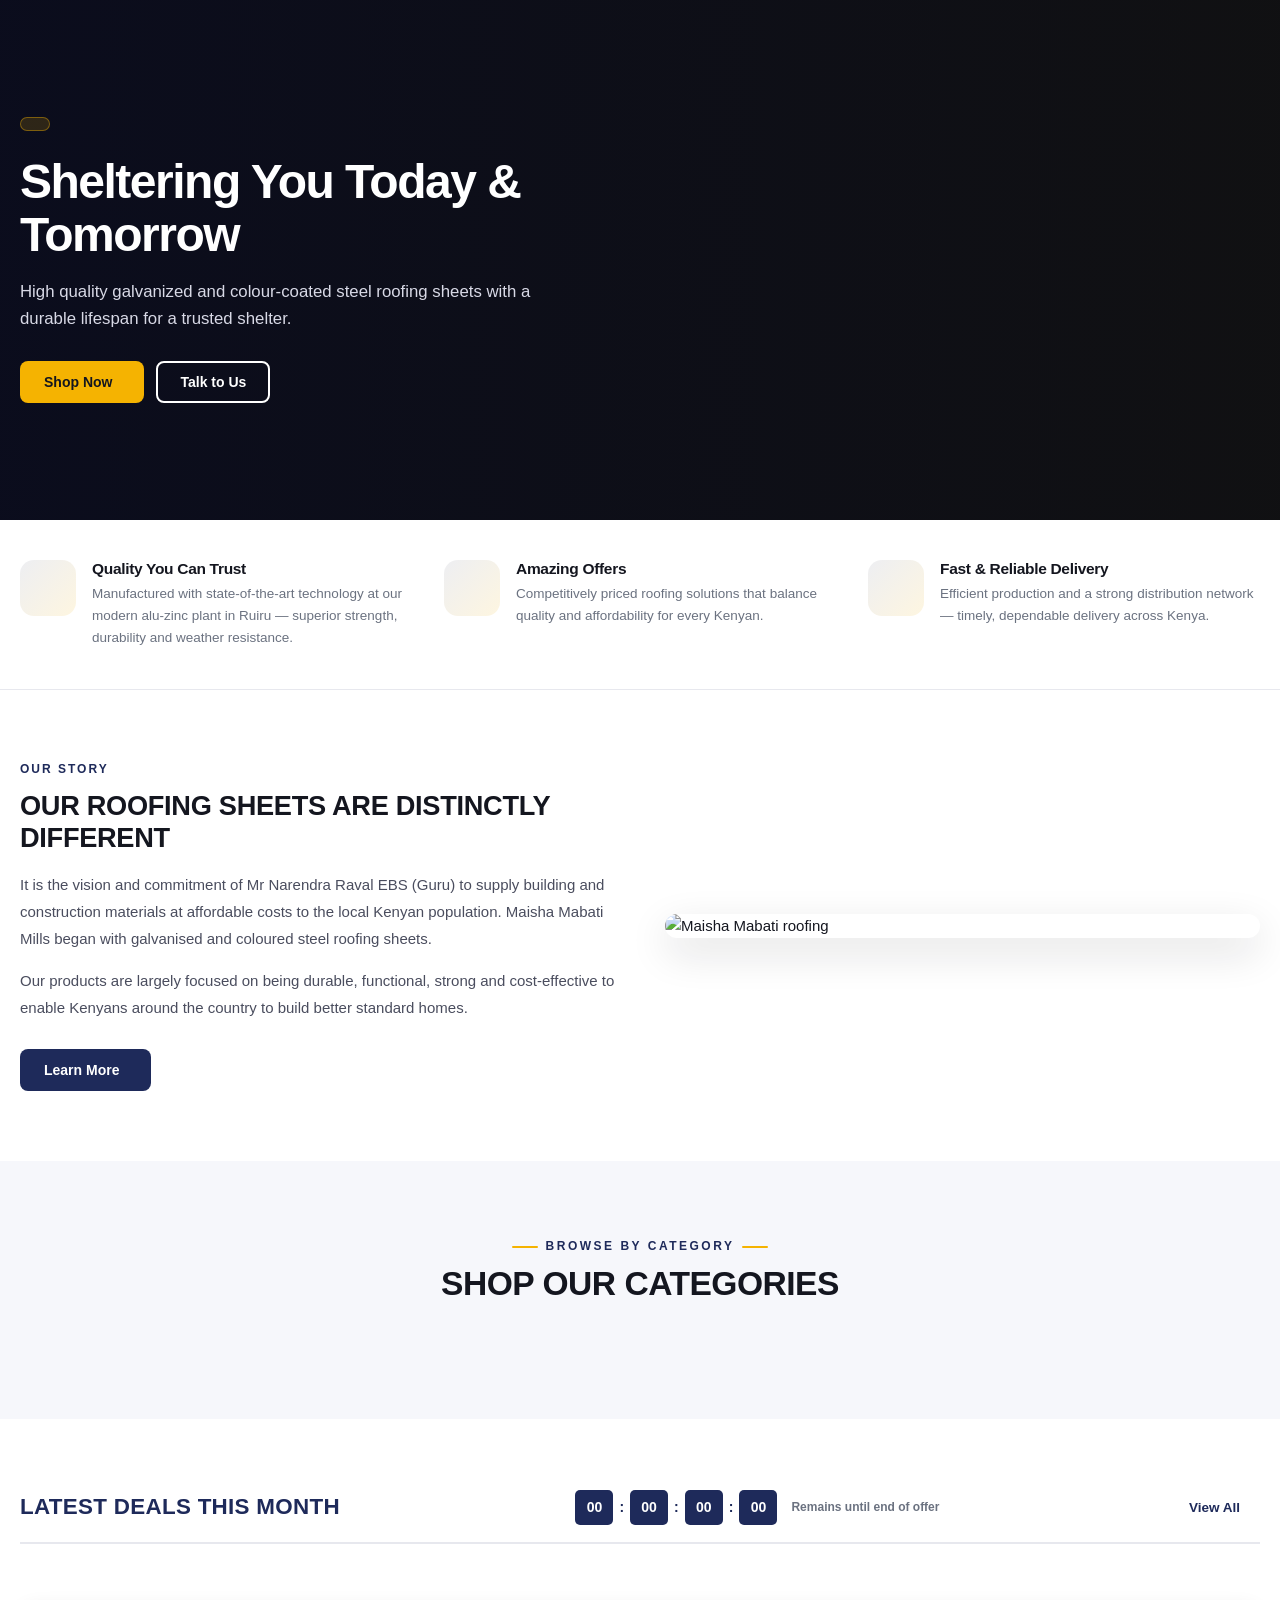
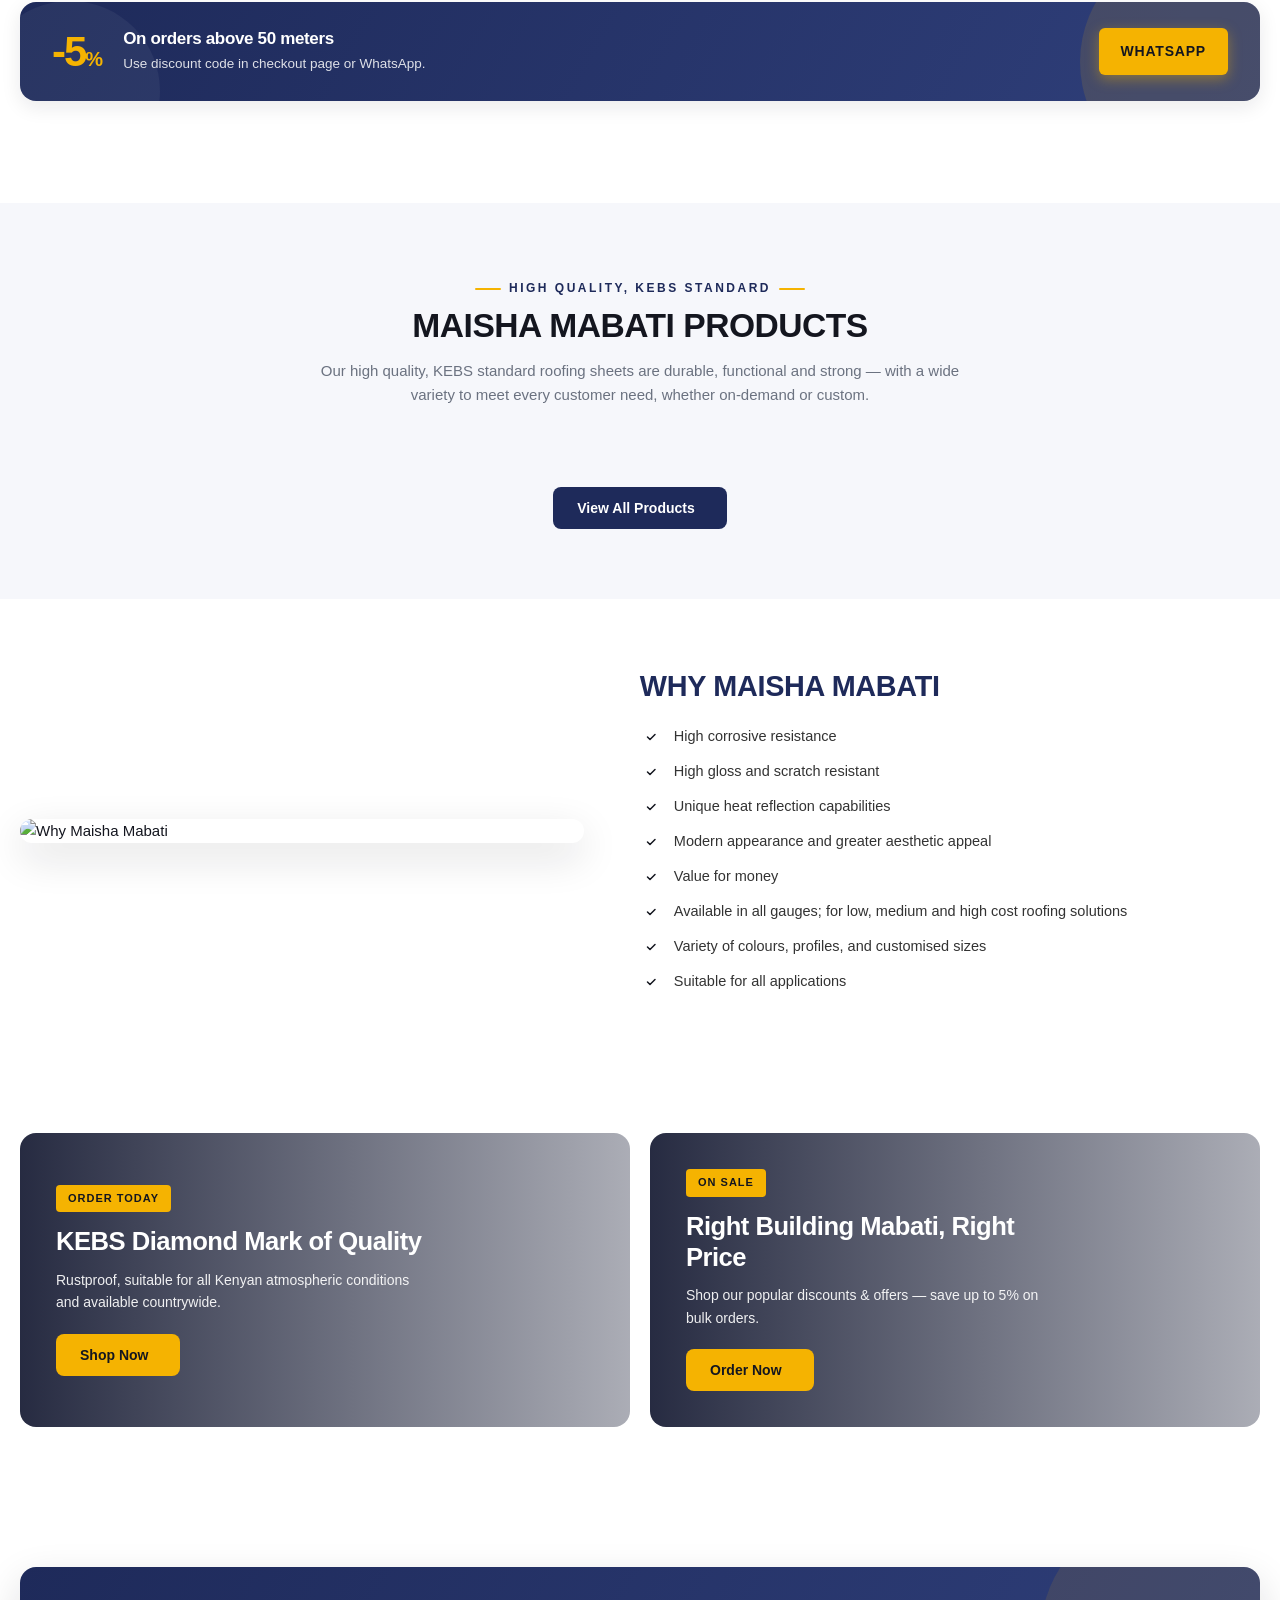
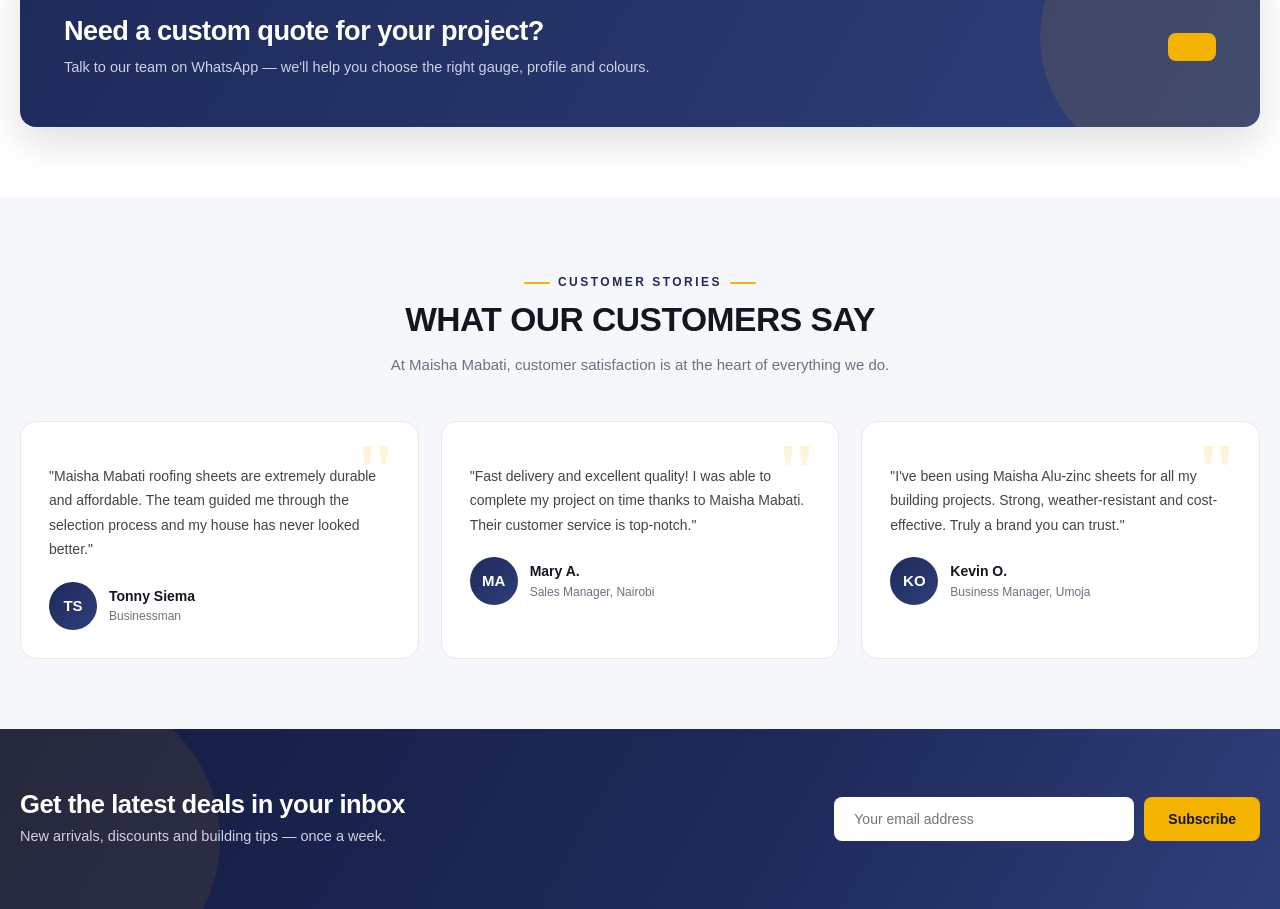
==== commit bd5d576e: "update website" ====
--- a/index.html
+++ b/index.html
@@ -3,102 +3,53 @@
 <head>
 <meta charset="UTF-8">
 <meta name="viewport" content="width=device-width, initial-scale=1.0">
-<title>Maisha Mabati — Quality Roofing & Building Materials in Kenya</title>
-<meta name="description" content="Quality alu-zinc and colour-coated mabati, cement, steel and building materials delivered countrywide. Order via WhatsApp.">
+<title>Maisha Mabati — Premium Roofing & Building Materials in Kenya</title>
+<meta name="description" content="Kenya's trusted alu-zinc and colour-coated mabati. Cement, steel, and building materials delivered countrywide. Order via WhatsApp.">
 <link rel="icon" type="image/x-icon" href="https://res.cloudinary.com/dovhxt8ye/image/upload/v1789198256/maisha_mabti_favicon_mxerej.png">
 <link rel="stylesheet" href="css/style.css">
 </head>
 <body>
 
-<header class="site-header">
-  <div class="topbar">
-    <div class="container">
-      <div>📞 <a href="tel:+254785002606">+254 785 002 606</a> &nbsp;|&nbsp; ✉️ <a href="mailto:info@maishamabati.co.ke">info@maishamabati.co.ke</a></div>
-      <div>🚚 Countrywide delivery · Same-day in Nairobi</div>
-    </div>
-  </div>
-
-  <div class="container">
-    <div class="header-main">
-      <button class="menu-toggle" aria-label="Menu">☰</button>
-      <a href="index.html" class="brand">
-        <img src="https://res.cloudinary.com/dovhxt8ye/image/upload/v1789197790/Maisha_mabati_logo_lam5sr.png" alt="Maisha Mabati">
-      </a>
-
-      <form class="search-bar" role="search">
-        <input type="search" placeholder="Search for mabati, cement, steel..." aria-label="Search">
-        <button type="submit" aria-label="Search">🔍</button>
-      </form>
-
-      <div class="header-icons">
-        <a href="compare.html" class="icon-btn" title="Compare">
-          <span class="icon">⇄</span><span class="label">Compare</span>
-          <span class="badge" data-badge="compare" style="display:none">0</span>
-        </a>
-        <a href="wishlist.html" class="icon-btn" title="Wishlist">
-          <span class="icon">♡</span><span class="label">Wishlist</span>
-          <span class="badge" data-badge="wishlist" style="display:none">0</span>
-        </a>
-        <a href="cart.html" class="icon-btn" title="Cart">
-          <span class="icon">🛒</span><span class="label">Cart</span>
-          <span class="badge" data-badge="cart" style="display:none">0</span>
-        </a>
-      </div>
-    </div>
-  </div>
-
-  <nav class="main-nav">
-    <div class="container">
-      <a href="shop.html" class="all-cats">☰ All Categories</a>
-      <ul>
-        <li><a href="index.html" class="active">Home</a></li>
-        <li><a href="shop.html">Shop</a></li>
-        <li><a href="about.html">About</a></li>
-        <li><a href="contact.html">Contact</a></li>
-      </ul>
-      <a href="contact.html" class="nav-help">ℹ️ Help Center</a>
-    </div>
-  </nav>
-</header>
-
-<div class="overlay"></div>
-<aside class="mobile-menu">
-  <h3>Menu</h3>
-  <a href="index.html">Home</a>
-  <a href="shop.html">Shop</a>
-  <a href="wishlist.html">Wishlist</a>
-  <a href="compare.html">Compare</a>
-  <a href="cart.html">Cart</a>
-  <a href="about.html">About</a>
-  <a href="contact.html">Contact</a>
-</aside>
+<div id="header-slot"></div>
 
 <!-- HERO SLIDER -->
 <section class="hero-slider" id="hero-slider">
   <div class="slide active" style="background-image:url('https://images.unsplash.com/photo-1503387762-592deb58ef4e?w=1600&q=85');">
     <div class="container">
       <div class="hero-content">
+        <span class="hero-tag" id="hero-tag-1"></span>
         <h1>Sheltering You Today &amp; Tomorrow</h1>
-        <p>High quality galvanized and colour-coated steel roofing sheets with durable lifespan for a trusted shelter.</p>
-        <a href="shop.html" class="btn btn-accent">Shop Now →</a>
-      </div>
-    </div>
-  </div>
-  <div class="slide" style="background-image:url('https://images.unsplash.com/photo-1587293852726-70cdb56c2866?w=1600&q=85');">
+        <p>High quality galvanized and colour-coated steel roofing sheets with a durable lifespan for a trusted shelter.</p>
+        <div class="hero-cta">
+          <a href="shop.html" class="btn btn-accent">Shop Now <span data-arrow></span></a>
+          <a href="contact.html" class="btn btn-outline" style="border-color:#fff;color:#fff;">Talk to Us</a>
+        </div>
+      </div>
+    </div>
+  </div>
+  <div class="slide" style="background-image:url('https://images.unsplash.com/photo-1558618666-fcd25c85cd64?w=1600&q=85');">
     <div class="container">
       <div class="hero-content">
+        <span class="hero-tag" id="hero-tag-2"></span>
         <h1>Quality You Can Trust</h1>
         <p>KEBS-certified alu-zinc and colour-coated mabati, manufactured at our modern plant in Ruiru.</p>
-        <a href="shop.html" class="btn btn-accent">Explore Products →</a>
+        <div class="hero-cta">
+          <a href="shop.html" class="btn btn-accent">Explore Products <span data-arrow></span></a>
+          <a href="about.html" class="btn btn-outline" style="border-color:#fff;color:#fff;">Our Story</a>
+        </div>
       </div>
     </div>
   </div>
   <div class="slide" style="background-image:url('https://images.unsplash.com/photo-1487958449943-2429e8be8625?w=1600&q=85');">
     <div class="container">
       <div class="hero-content">
+        <span class="hero-tag" id="hero-tag-3"></span>
         <h1>Countrywide Delivery</h1>
         <p>Fast and reliable delivery to every corner of Kenya — same-day available in Nairobi.</p>
-        <a href="shop.html" class="btn btn-accent">Order Today →</a>
+        <div class="hero-cta">
+          <a href="shop.html" class="btn btn-accent">Order Today <span data-arrow></span></a>
+          <a href="contact.html" class="btn btn-outline" style="border-color:#fff;color:#fff;">Get a Quote</a>
+        </div>
       </div>
     </div>
   </div>
@@ -109,21 +60,21 @@
 <section class="icon-features">
   <div class="container">
     <div class="icon-feat">
-      <div class="ico">🛡️</div>
+      <div class="ico" data-icon="shield"></div>
       <div>
         <h3>Quality You Can Trust</h3>
         <p>Manufactured with state-of-the-art technology at our modern alu-zinc plant in Ruiru — superior strength, durability and weather resistance.</p>
       </div>
     </div>
     <div class="icon-feat">
-      <div class="ico">💰</div>
+      <div class="ico" data-icon="tag"></div>
       <div>
         <h3>Amazing Offers</h3>
         <p>Competitively priced roofing solutions that balance quality and affordability for every Kenyan.</p>
       </div>
     </div>
     <div class="icon-feat">
-      <div class="ico">🚚</div>
+      <div class="ico" data-icon="truck"></div>
       <div>
         <h3>Fast &amp; Reliable Delivery</h3>
         <p>Efficient production and a strong distribution network — timely, dependable delivery across Kenya.</p>
@@ -137,13 +88,14 @@
   <div class="container">
     <div class="story">
       <div>
+        <div class="eyebrow" style="color:var(--primary);font-weight:800;letter-spacing:2px;font-size:12px;text-transform:uppercase;margin-bottom:10px;">Our Story</div>
         <h2>Our Roofing Sheets Are Distinctly Different</h2>
         <p>It is the vision and commitment of Mr Narendra Raval EBS (Guru) to supply building and construction materials at affordable costs to the local Kenyan population. Maisha Mabati Mills began with galvanised and coloured steel roofing sheets.</p>
         <p>Our products are largely focused on being durable, functional, strong and cost-effective to enable Kenyans around the country to build better standard homes.</p>
-        <a href="about.html" class="btn btn-primary" style="margin-top:12px;">Learn More →</a>
+        <a href="about.html" class="btn btn-primary" style="margin-top:14px;">Learn More <span data-arrow></span></a>
       </div>
       <div class="story-img">
-        <img src="https://images.unsplash.com/photo-1541888946425-d81bb19240f5?w=900&q=85" alt="Roofing" loading="lazy">
+        <img src="https://images.unsplash.com/photo-1541888946425-d81bb19240f5?w=900&q=85" alt="Maisha Mabati roofing" loading="lazy">
       </div>
     </div>
   </div>
@@ -177,7 +129,7 @@
         </div>
         <div class="countdown-label">Remains until end of offer</div>
       </div>
-      <a href="shop.html" class="view-all">View All →</a>
+      <a href="shop.html" class="view-all">View All <span data-arrow></span></a>
     </div>
     <div class="product-grid" id="deals-grid"></div>
 
@@ -201,6 +153,9 @@
       <p>Our high quality, KEBS standard roofing sheets are durable, functional and strong — with a wide variety to meet every customer need, whether on-demand or custom.</p>
     </div>
     <div class="product-grid" id="products-grid"></div>
+    <div style="text-align:center;margin-top:36px;">
+      <a href="shop.html" class="btn btn-primary">View All Products <span data-arrow></span></a>
+    </div>
   </div>
 </section>
 
@@ -234,17 +189,17 @@
     <div class="promo-card" style="background-image:url('https://images.unsplash.com/photo-1503387762-592deb58ef4e?w=1200&q=85');">
       <div class="inner">
         <span class="badge-p">Order Today</span>
-        <h3>Our products guarantee the best quality with the KEBS Diamond Mark</h3>
+        <h3>KEBS Diamond Mark of Quality</h3>
         <p>Rustproof, suitable for all Kenyan atmospheric conditions and available countrywide.</p>
-        <a href="shop.html" class="btn btn-accent">Shop Now →</a>
+        <a href="shop.html" class="btn btn-accent">Shop Now <span data-arrow></span></a>
       </div>
     </div>
     <div class="promo-card" style="background-image:url('https://images.unsplash.com/photo-1487958449943-2429e8be8625?w=1200&q=85');">
       <div class="inner">
         <span class="badge-p">On Sale</span>
-        <h3>Get the Right Building Mabati at the Right Price Today</h3>
-        <p>Shop our popular discounts &amp; offers.</p>
-        <a href="shop.html" class="btn btn-accent">Order Now →</a>
+        <h3>Right Building Mabati, Right Price</h3>
+        <p>Shop our popular discounts &amp; offers — save up to 5% on bulk orders.</p>
+        <a href="shop.html" class="btn btn-accent">Order Now <span data-arrow></span></a>
       </div>
     </div>
   </div>
@@ -257,7 +212,7 @@
       <h2>Need a custom quote for your project?</h2>
       <p>Talk to our team on WhatsApp — we'll help you choose the right gauge, profile and colours.</p>
     </div>
-    <a href="https://wa.me/254785002606" target="_blank" rel="noopener" class="btn btn-accent">💬 Chat on WhatsApp</a>
+    <a href="https://wa.me/254785002606" target="_blank" rel="noopener" class="btn btn-accent" id="cta-wa"></a>
   </div>
 </section>
 
@@ -271,17 +226,17 @@
     </div>
     <div class="testimonials">
       <div class="testimonial">
-        <div class="stars">★★★★★</div>
+        <div class="stars" data-stars></div>
         <p class="quote">"Maisha Mabati roofing sheets are extremely durable and affordable. The team guided me through the selection process and my house has never looked better."</p>
         <div class="person"><div class="avatar">TS</div><div><div class="name">Tonny Siema</div><div class="role">Businessman</div></div></div>
       </div>
       <div class="testimonial">
-        <div class="stars">★★★★★</div>
+        <div class="stars" data-stars></div>
         <p class="quote">"Fast delivery and excellent quality! I was able to complete my project on time thanks to Maisha Mabati. Their customer service is top-notch."</p>
         <div class="person"><div class="avatar">MA</div><div><div class="name">Mary A.</div><div class="role">Sales Manager, Nairobi</div></div></div>
       </div>
       <div class="testimonial">
-        <div class="stars">★★★★★</div>
+        <div class="stars" data-stars></div>
         <p class="quote">"I've been using Maisha Alu-zinc sheets for all my building projects. Strong, weather-resistant and cost-effective. Truly a brand you can trust."</p>
         <div class="person"><div class="avatar">KO</div><div><div class="name">Kevin O.</div><div class="role">Business Manager, Umoja</div></div></div>
       </div>
@@ -303,72 +258,10 @@
   </div>
 </section>
 
-<!-- FOOTER -->
-<footer class="site-footer">
-  <div class="container">
-    <div class="footer-grid">
-      <div>
-        <div class="footer-brand">
-          <img src="https://res.cloudinary.com/dovhxt8ye/image/upload/v1789197790/Maisha_mabati_logo_lam5sr.png" alt="Maisha Mabati">
-        </div>
-        <p>Quality alu-zinc and colour-coated steel roofing sheets, cement, steel and building materials delivered across Kenya since 2009.</p>
-        <div class="socials">
-          <a href="#" aria-label="Facebook">f</a>
-          <a href="#" aria-label="Instagram">◎</a>
-          <a href="#" aria-label="Twitter">𝕏</a>
-          <a href="#" aria-label="TikTok">♪</a>
-        </div>
-      </div>
-      <div>
-        <h4>Shop</h4>
-        <ul>
-          <li><a href="shop.html">All Products</a></li>
-          <li><a href="shop.html?category=Roofing%20Sheets">Roofing Sheets</a></li>
-          <li><a href="shop.html?category=Cement">Cement</a></li>
-          <li><a href="shop.html?category=Steel">Steel</a></li>
-          <li><a href="shop.html?category=Hardware">Hardware</a></li>
-        </ul>
-      </div>
-      <div>
-        <h4>Quick Links</h4>
-        <ul>
-          <li><a href="wishlist.html">Wishlist</a></li>
-          <li><a href="compare.html">Compare</a></li>
-          <li><a href="cart.html">Cart</a></li>
-          <li><a href="about.html">About Us</a></li>
-          <li><a href="contact.html">Contact</a></li>
-        </ul>
-      </div>
-      <div>
-        <h4>Contact</h4>
-        <ul>
-          <li>📞 <a href="tel:+254785002606">+254 785 002 606</a></li>
-          <li>✉️ <a href="mailto:info@maishamabati.co.ke">info@maishamabati.co.ke</a></li>
-          <li>📍 Ruiru, Kiambu County</li>
-          <li>🕒 Mon–Fri 9–20, Sat 11–15</li>
-        </ul>
-      </div>
-    </div>
-    <div class="footer-bottom">
-      <div>© 2026 Maisha Mabati. All rights reserved.</div>
-      <div>Built with ❤️ in Kenya</div>
-    </div>
-  </div>
-</footer>
-
-<div class="mobile-bottom">
-  <ul>
-    <li><a href="shop.html"><span class="icon">🏬</span>Store</a></li>
-    <li><a href="shop.html"><span class="icon">🔍</span>Search</a></li>
-    <li><a href="wishlist.html"><span class="icon">♡</span>Wishlist</a></li>
-    <li><a href="cart.html"><span class="icon">🛒</span>Cart</a></li>
-    <li><a href="shop.html"><span class="icon">☰</span>Categories</a></li>
-  </ul>
-</div>
-
-<a class="wa-float" href="https://wa.me/254785002606" target="_blank" rel="noopener" aria-label="Chat on WhatsApp">💬</a>
+<div id="footer-slot"></div>
 
 <script src="js/config.js"></script>
+<script src="js/icons.js"></script>
 <script src="js/products.js"></script>
 <script src="js/cart.js"></script>
 <script src="js/wishlist.js"></script>
@@ -376,6 +269,20 @@
 <script src="js/main.js"></script>
 <script>
 document.addEventListener('DOMContentLoaded', () => {
+  // Inject shared header/footer
+  document.getElementById('header-slot').innerHTML = renderHeader('home');
+  document.getElementById('footer-slot').innerHTML = renderFooter();
+  initMobileMenu();
+
+  // Decorate SVGs
+  document.querySelectorAll('[data-icon]').forEach(el => el.innerHTML = icon(el.dataset.icon, 26));
+  document.querySelectorAll('[data-arrow]').forEach(el => el.innerHTML = icon('arrowR', 16));
+  document.querySelectorAll('[data-stars]').forEach(el => el.innerHTML = icon('star', 16).repeat(5));
+  document.getElementById('hero-tag-1').innerHTML = icon('shield', 14) + ' KEBS Certified';
+  document.getElementById('hero-tag-2').innerHTML = icon('check', 14) + ' Quality Assured';
+  document.getElementById('hero-tag-3').innerHTML = icon('truck', 14) + ' Fast Delivery';
+  document.getElementById('cta-wa').innerHTML = icon('whatsapp', 18) + ' Chat on WhatsApp';
+
   // Hero slider
   (function () {
     const slides = document.querySelectorAll('#hero-slider .slide');
@@ -407,31 +314,24 @@
     const el = document.getElementById('countdown');
     if (!el) return;
     const target = new Date(el.dataset.date.replace(/-/g, '/')).getTime();
-    const d = el.querySelector('.days');
-    const h = el.querySelector('.hours');
-    const m = el.querySelector('.minutes');
-    const s = el.querySelector('.second');
+    const d = el.querySelector('.days'), h = el.querySelector('.hours');
+    const m = el.querySelector('.minutes'), s = el.querySelector('.second');
     const pad = n => (n < 10 ? '0' + n : '' + n);
     function tick() {
       const diff = target - Date.now();
-      if (diff <= 0) {
-        d.textContent = h.textContent = m.textContent = s.textContent = '00';
-        clearInterval(t);
-        return;
-      }
+      if (diff <= 0) { d.textContent = h.textContent = m.textContent = s.textContent = '00'; clearInterval(t); return; }
       const t2 = Math.floor(diff / 1000);
       d.textContent = pad(Math.floor(t2 / 86400));
       h.textContent = pad(Math.floor((t2 % 86400) / 3600));
       m.textContent = pad(Math.floor((t2 % 3600) / 60));
       s.textContent = pad(t2 % 60);
     }
-    tick();
-    const t = setInterval(tick, 1000);
+    tick(); const t = setInterval(tick, 1000);
   })();
 
   // Product grids
   document.getElementById('deals-grid').innerHTML = PRODUCTS.slice(0, 5).map(renderProductCard).join('');
-  document.getElementById('products-grid').innerHTML = PRODUCTS.slice(0, 10).map(renderProductCard).join('');
+  document.getElementById('products-grid').innerHTML = PRODUCTS.filter(p => p.featured || p.bestSeller).slice(0, 10).map(renderProductCard).join('');
 
   // Categories
   const catImages = {
@@ -445,6 +345,7 @@
   document.getElementById('home-categories').innerHTML = CONFIG.CATEGORIES.map(cat => `
     <a href="shop.html?category=${encodeURIComponent(cat)}" class="cat-card" style="background-image:url('${catImages[cat] || catImages['Roofing Sheets']}');">
       <span>${cat}</span>
+      <span class="cat-arrow">${icon('arrowR', 18)}</span>
     </a>
   `).join('');
 
--- a/css/style.css
+++ b/css/style.css
@@ -1,52 +1,57 @@
 /* =========================================================
-   MAISHA MABATI — GLOBAL STYLES
+   MAISHA MABATI — PREMIUM STYLESHEET
    ========================================================= */
 
 :root {
-  --primary: #2d2a6b;
-  --primary-dark: #1f1d4d;
-  --primary-light: #3d3a85;
+  --primary: #1e2a5a;
+  --primary-dark: #141c40;
+  --primary-light: #2f3f7a;
   --accent: #f5b301;
   --accent-dark: #d99a00;
   --green: #25D366;
   --green-dark: #128C7E;
   --red: #d33;
-  --text: #1a1a1a;
+  --text: #14161f;
   --muted: #6b7280;
-  --border: #e5e7eb;
-  --bg: #f7f8fa;
+  --border: #e7e8ee;
+  --bg: #f6f7fb;
   --white: #ffffff;
-  --dark-bg: #1a1830;
-  --radius: 8px;
-  --shadow-sm: 0 1px 2px rgba(0,0,0,.05);
-  --shadow: 0 4px 14px rgba(0,0,0,.08);
-  --shadow-lg: 0 12px 30px rgba(0,0,0,.12);
-  --transition: all .25s ease;
+  --dark-bg: #131528;
+  --dark-bg-2: #1c1f3a;
+  --radius: 10px;
+  --radius-lg: 16px;
+  --shadow-xs: 0 1px 2px rgba(20,22,31,.05);
+  --shadow-sm: 0 2px 6px rgba(20,22,31,.07);
+  --shadow:    0 6px 20px rgba(20,22,31,.09);
+  --shadow-lg: 0 14px 40px rgba(20,22,31,.14);
+  --transition: all .25s cubic-bezier(.4,0,.2,1);
   --max: 1280px;
 }
 
 *, *::before, *::after { box-sizing: border-box; }
-html { scroll-behavior: smooth; }
+html { scroll-behavior: smooth; -webkit-text-size-adjust: 100%; }
 body {
   margin: 0;
   font-family: -apple-system, BlinkMacSystemFont, "Segoe UI", Roboto, "Helvetica Neue", Arial, sans-serif;
   font-size: 15px;
-  line-height: 1.55;
+  line-height: 1.6;
   color: var(--text);
   background: #fff;
   -webkit-font-smoothing: antialiased;
+  text-rendering: optimizeLegibility;
 }
 img { max-width: 100%; height: auto; display: block; }
 a { color: inherit; text-decoration: none; transition: var(--transition); }
 a:hover { color: var(--primary); }
 ul { list-style: none; margin: 0; padding: 0; }
-button { font-family: inherit; cursor: pointer; }
-h1, h2, h3, h4 { margin: 0 0 .5em; line-height: 1.25; color: var(--text); }
-h1 { font-size: 2.2rem; }
-h2 { font-size: 1.75rem; }
+button { font-family: inherit; cursor: pointer; border: none; background: none; color: inherit; }
+svg { display: block; }
+h1, h2, h3, h4 { margin: 0 0 .5em; line-height: 1.2; color: var(--text); font-weight: 800; letter-spacing: -0.02em; }
+h1 { font-size: 2.4rem; }
+h2 { font-size: 1.9rem; }
 h3 { font-size: 1.25rem; }
 
-.container { width: 100%; max-width: var(--max); margin: 0 auto; padding: 0 18px; }
+.container { width: 100%; max-width: var(--max); margin: 0 auto; padding: 0 20px; }
 
 /* ---------- BUTTONS ---------- */
 .btn {
@@ -54,27 +59,30 @@
   align-items: center;
   justify-content: center;
   gap: 8px;
-  padding: 11px 20px;
-  border-radius: 6px;
+  padding: 12px 22px;
+  border-radius: 8px;
   font-weight: 700;
   font-size: 14px;
   border: 2px solid transparent;
   cursor: pointer;
   transition: var(--transition);
   white-space: nowrap;
-}
+  line-height: 1;
+}
+.btn svg { width: 16px; height: 16px; }
 .btn-primary { background: var(--primary); color: #fff; }
-.btn-primary:hover { background: var(--primary-dark); color: #fff; }
-.btn-accent { background: var(--accent); color: #1a1a1a; }
-.btn-accent:hover { background: var(--accent-dark); color: #1a1a1a; }
+.btn-primary:hover { background: var(--primary-dark); color: #fff; transform: translateY(-1px); box-shadow: 0 6px 18px rgba(30,42,90,.25); }
+.btn-accent { background: var(--accent); color: #14161f; }
+.btn-accent:hover { background: var(--accent-dark); color: #14161f; transform: translateY(-1px); box-shadow: 0 6px 18px rgba(245,179,1,.35); }
 .btn-green { background: var(--green); color: #fff; }
-.btn-green:hover { background: var(--green-dark); color: #fff; }
+.btn-green:hover { background: var(--green-dark); color: #fff; transform: translateY(-1px); box-shadow: 0 6px 18px rgba(37,211,102,.3); }
 .btn-outline { background: transparent; border-color: var(--primary); color: var(--primary); }
 .btn-outline:hover { background: var(--primary); color: #fff; }
 .btn-ghost { background: #fff; border-color: var(--border); color: var(--text); }
 .btn-ghost:hover { border-color: var(--primary); color: var(--primary); }
 .btn-sm { padding: 8px 14px; font-size: 13px; }
 .btn-block { width: 100%; }
+.btn:disabled { opacity: .5; cursor: not-allowed; }
 
 /* ---------- HEADER ---------- */
 .site-header {
@@ -82,7 +90,7 @@
   position: sticky;
   top: 0;
   z-index: 900;
-  box-shadow: 0 1px 3px rgba(0,0,0,.06);
+  box-shadow: 0 1px 0 rgba(20,22,31,.06);
 }
 .topbar {
   background: var(--primary);
@@ -94,41 +102,56 @@
   display: flex;
   justify-content: space-between;
   align-items: center;
-  padding-top: 8px;
-  padding-bottom: 8px;
+  padding-top: 9px;
+  padding-bottom: 9px;
   flex-wrap: wrap;
-  gap: 8px;
-}
+  gap: 10px;
+}
+.contact-links { display: flex; gap: 18px; flex-wrap: wrap; align-items: center; }
+.contact-item { display: flex; align-items: center; gap: 6px; }
+.contact-item svg { color: var(--accent); }
 .topbar a { color: #fff; }
 .topbar a:hover { color: var(--accent); }
+.delivery-message { display: flex; align-items: center; gap: 8px; }
+.delivery-dot {
+  width: 8px; height: 8px;
+  border-radius: 50%;
+  background: var(--green);
+  box-shadow: 0 0 0 4px rgba(37,211,102,.2);
+  animation: pulse 2s infinite;
+}
+@keyframes pulse {
+  0%, 100% { box-shadow: 0 0 0 4px rgba(37,211,102,.2); }
+  50% { box-shadow: 0 0 0 8px rgba(37,211,102,.08); }
+}
 
 .header-main {
   display: flex;
   align-items: center;
-  gap: 20px;
-  padding: 14px 0;
+  gap: 22px;
+  padding: 16px 0;
   flex-wrap: wrap;
 }
 .brand { display: flex; align-items: center; gap: 10px; flex-shrink: 0; }
-.brand img { height: 48px; width: auto; }
+.brand img { height: 52px; width: auto; }
 
 .search-bar {
   flex: 1;
   min-width: 240px;
   display: flex;
-  background: #fff;
-  border: 2px solid var(--border);
-  border-radius: 6px;
+  background: #f5f6fa;
+  border: 2px solid transparent;
+  border-radius: 8px;
   overflow: hidden;
   transition: var(--transition);
 }
-.search-bar:focus-within { border-color: var(--primary); }
+.search-bar:focus-within { border-color: var(--primary); background: #fff; box-shadow: 0 4px 16px rgba(30,42,90,.08); }
 .search-bar input {
   flex: 1;
   border: none;
   background: transparent;
   outline: none;
-  padding: 11px 14px;
+  padding: 12px 16px;
   font-size: 14px;
   font-family: inherit;
 }
@@ -136,82 +159,78 @@
   background: var(--primary);
   color: #fff;
   border: none;
-  padding: 0 20px;
-  font-size: 15px;
+  padding: 0 22px;
+  display: flex; align-items: center; justify-content: center;
+  transition: var(--transition);
 }
 .search-bar button:hover { background: var(--primary-dark); }
 
-.header-icons { display: flex; align-items: center; gap: 4px; }
+.header-icons { display: flex; align-items: center; gap: 2px; }
 .icon-btn {
   position: relative;
   display: flex;
   flex-direction: column;
   align-items: center;
-  padding: 6px 10px;
-  border-radius: 6px;
+  padding: 8px 12px;
+  border-radius: 8px;
   color: var(--text);
   font-size: 11px;
   font-weight: 600;
-  background: transparent;
-  border: none;
-  transition: var(--transition);
-  min-width: 50px;
-}
-.icon-btn:hover { background: #f5f5fa; color: var(--primary); }
-.icon-btn .icon { font-size: 20px; line-height: 1; margin-bottom: 2px; }
+  transition: var(--transition);
+  min-width: 54px;
+}
+.icon-btn:hover { background: #f5f6fa; color: var(--primary); }
+.icon-btn.active { color: var(--primary); background: #f5f6fa; }
+.icon-btn .icon { line-height: 1; margin-bottom: 3px; }
 .icon-btn .label { font-size: 10.5px; }
 .badge {
   position: absolute;
-  top: 0;
-  right: 4px;
+  top: 2px;
+  right: 6px;
   background: var(--accent);
-  color: #1a1a1a;
+  color: #14161f;
   font-size: 10px;
   font-weight: 800;
-  min-width: 17px;
-  height: 17px;
+  min-width: 18px;
+  height: 18px;
   border-radius: 9px;
   display: flex;
   align-items: center;
   justify-content: center;
-  padding: 0 4px;
-}
-
-.main-nav {
-  background: var(--primary);
-  color: #fff;
-}
+  padding: 0 5px;
+  box-shadow: 0 2px 6px rgba(0,0,0,.15);
+}
+
+.main-nav { background: var(--primary); color: #fff; }
 .main-nav .container {
   display: flex;
   align-items: center;
-  gap: 22px;
-  padding-top: 0;
-  padding-bottom: 0;
+  gap: 24px;
   flex-wrap: wrap;
 }
 .all-cats {
   background: var(--accent);
-  color: #1a1a1a;
-  padding: 13px 18px;
+  color: #14161f;
+  padding: 14px 20px;
   font-weight: 800;
   font-size: 13.5px;
   display: inline-flex;
   align-items: center;
   gap: 8px;
-  margin-left: -18px;
-  height: 100%;
-}
-.all-cats:hover { background: var(--accent-dark); color: #1a1a1a; }
+  margin-left: -20px;
+  transition: var(--transition);
+}
+.all-cats:hover { background: var(--accent-dark); color: #14161f; }
 .main-nav ul {
   display: flex;
-  gap: 24px;
+  gap: 26px;
   font-size: 14px;
   font-weight: 600;
   flex-wrap: wrap;
 }
 .main-nav ul a {
   color: #fff;
-  padding: 14px 0;
+  padding: 15px 0;
   display: block;
   position: relative;
 }
@@ -222,32 +241,29 @@
   bottom: 8px; left: 0; right: 0;
   height: 2px;
   background: var(--accent);
+  border-radius: 2px;
 }
 .nav-help {
   margin-left: auto;
   color: #fff;
   font-size: 13.5px;
   font-weight: 600;
-  padding: 14px 0;
+  padding: 15px 0;
   display: flex;
   align-items: center;
   gap: 6px;
 }
 .nav-help:hover { color: var(--accent); }
-
 .menu-toggle {
   display: none;
-  background: none;
-  border: none;
-  font-size: 26px;
+  padding: 6px;
   color: var(--primary);
-  padding: 6px;
 }
 
 /* ---------- HERO SLIDER ---------- */
 .hero-slider {
   position: relative;
-  height: 460px;
+  height: 520px;
   overflow: hidden;
   background: #111;
   color: #fff;
@@ -256,7 +272,7 @@
   position: absolute;
   inset: 0;
   opacity: 0;
-  transition: opacity .8s ease;
+  transition: opacity .9s ease;
   display: flex;
   align-items: center;
   background-size: cover;
@@ -267,31 +283,53 @@
   content: "";
   position: absolute;
   inset: 0;
-  background: linear-gradient(90deg, rgba(15,15,35,.85) 0%, rgba(15,15,35,.55) 45%, rgba(15,15,35,.15) 100%);
+  background: linear-gradient(90deg, rgba(10,12,30,.9) 0%, rgba(10,12,30,.55) 45%, rgba(10,12,30,.1) 100%);
 }
 .hero-content {
   position: relative;
   z-index: 2;
-  max-width: 560px;
+  max-width: 620px;
   padding: 40px 0;
+  animation: slideUp .8s ease both;
+}
+@keyframes slideUp {
+  from { opacity: 0; transform: translateY(30px); }
+  to { opacity: 1; transform: translateY(0); }
+}
+.hero-tag {
+  display: inline-flex;
+  align-items: center;
+  gap: 6px;
+  background: rgba(245,179,1,.15);
+  border: 1px solid rgba(245,179,1,.4);
+  color: var(--accent);
+  padding: 6px 14px;
+  border-radius: 20px;
+  font-size: 12px;
+  font-weight: 800;
+  text-transform: uppercase;
+  letter-spacing: 1.5px;
+  margin-bottom: 18px;
 }
 .hero-content h1 {
   color: #fff;
-  font-size: 2.8rem;
-  line-height: 1.15;
-  margin-bottom: 14px;
-  letter-spacing: -1px;
+  font-size: 3rem;
+  line-height: 1.1;
+  margin-bottom: 16px;
+  letter-spacing: -1.5px;
 }
 .hero-content p {
-  color: #e0e0ec;
+  color: #d8d9e6;
   font-size: 1.05rem;
-  margin-bottom: 24px;
-  max-width: 480px;
-}
+  margin-bottom: 28px;
+  max-width: 520px;
+  line-height: 1.6;
+}
+.hero-cta { display: flex; gap: 12px; flex-wrap: wrap; }
 .hero-dots {
   position: absolute;
-  bottom: 18px;
-  right: 24px;
+  bottom: 22px;
+  right: 26px;
   z-index: 3;
   display: flex;
   gap: 8px;
@@ -299,86 +337,112 @@
 .hero-dots button {
   width: 10px; height: 10px;
   border-radius: 50%;
-  border: none;
   background: rgba(255,255,255,.5);
-  cursor: pointer;
-  transition: var(--transition);
-}
-.hero-dots button.active { background: var(--accent); width: 26px; border-radius: 5px; }
+  transition: var(--transition);
+  padding: 0;
+}
+.hero-dots button.active { background: var(--accent); width: 30px; border-radius: 5px; }
 
 /* ---------- PAGE HERO ---------- */
 .page-hero {
-  background: linear-gradient(120deg, var(--primary), var(--primary-light));
-  color: #fff;
-  padding: 60px 0;
+  background: linear-gradient(120deg, var(--primary-dark), var(--primary));
+  color: #fff;
+  padding: 70px 0;
   text-align: center;
-}
-.page-hero h1 { color: #fff; font-size: 2.4rem; margin-bottom: 8px; }
-.page-hero p { color: #cfcfe0; max-width: 620px; margin: 0 auto; }
+  position: relative;
+  overflow: hidden;
+}
+.page-hero::before {
+  content: "";
+  position: absolute;
+  right: -80px; top: -80px;
+  width: 320px; height: 320px;
+  border-radius: 50%;
+  background: rgba(245,179,1,.08);
+}
+.page-hero > .container { position: relative; z-index: 2; }
+.page-hero h1 { color: #fff; font-size: 2.6rem; margin-bottom: 10px; }
+.page-hero p { color: #cfd0e2; max-width: 640px; margin: 0 auto; font-size: 1.05rem; }
 
 /* ---------- ICON FEATURES ---------- */
 .icon-features {
   background: #fff;
-  padding: 34px 0;
+  padding: 40px 0;
   border-bottom: 1px solid var(--border);
 }
 .icon-features .container {
   display: grid;
   grid-template-columns: repeat(3, 1fr);
-  gap: 30px;
+  gap: 32px;
 }
 .icon-feat { display: flex; gap: 16px; align-items: flex-start; }
 .icon-feat .ico {
-  width: 54px; height: 54px;
+  width: 56px; height: 56px;
   flex-shrink: 0;
-  border-radius: 50%;
-  background: rgba(45,42,107,.08);
+  border-radius: 14px;
+  background: linear-gradient(135deg, rgba(30,42,90,.08), rgba(245,179,1,.12));
   color: var(--primary);
   display: flex;
   align-items: center;
   justify-content: center;
-  font-size: 24px;
-}
-.icon-feat h3 { font-size: 15px; margin: 0 0 4px; }
-.icon-feat p { font-size: 13px; color: var(--muted); margin: 0; line-height: 1.6; }
-
-/* ---------- SECTION ---------- */
-.section { padding: 55px 0; }
-.section-gray { background: #f5f5fa; }
-.section-head { text-align: center; margin-bottom: 38px; }
+  transition: var(--transition);
+}
+.icon-feat:hover .ico { transform: scale(1.05) rotate(-3deg); }
+.icon-feat h3 { font-size: 15.5px; margin: 0 0 4px; }
+.icon-feat p { font-size: 13.5px; color: var(--muted); margin: 0; line-height: 1.65; }
+
+/* ---------- SECTIONS ---------- */
+.section { padding: 70px 0; }
+.section-gray { background: var(--bg); }
+.section-head { text-align: center; margin-bottom: 44px; }
 .section-head .eyebrow {
   color: var(--primary);
   font-size: 12px;
   font-weight: 800;
   text-transform: uppercase;
-  letter-spacing: 2px;
-  margin-bottom: 6px;
+  letter-spacing: 2.5px;
+  margin-bottom: 8px;
+  display: inline-flex;
+  align-items: center;
+  gap: 8px;
+}
+.section-head .eyebrow::before,
+.section-head .eyebrow::after {
+  content: "";
+  width: 26px; height: 2px;
+  background: var(--accent);
+  border-radius: 1px;
 }
 .section-head h2 {
-  font-size: 1.9rem;
-  letter-spacing: -0.3px;
+  font-size: 2.1rem;
+  letter-spacing: -0.5px;
   text-transform: uppercase;
   margin: 0;
 }
-.section-head p { color: var(--muted); max-width: 640px; margin: 8px auto 0; }
+.section-head p { color: var(--muted); max-width: 680px; margin: 12px auto 0; }
 
 /* ---------- STORY ---------- */
-.story { display: grid; grid-template-columns: 1fr 1fr; gap: 40px; align-items: center; }
-.story h2 { font-size: 1.5rem; text-transform: uppercase; letter-spacing: 0.5px; }
-.story p { color: #444; line-height: 1.75; font-size: 14.5px; }
-.story-img img { border-radius: 8px; box-shadow: var(--shadow); }
+.story {
+  display: grid;
+  grid-template-columns: 1fr 1fr;
+  gap: 50px;
+  align-items: center;
+}
+.story h2 { font-size: 1.7rem; text-transform: uppercase; letter-spacing: -0.3px; margin-bottom: 16px; }
+.story p { color: #4a4d5e; line-height: 1.8; font-size: 15px; margin-bottom: 14px; }
+.story-img img { border-radius: var(--radius-lg); box-shadow: var(--shadow-lg); }
 
 /* ---------- CATEGORIES ---------- */
-.cats-grid { display: grid; grid-template-columns: repeat(6, 1fr); gap: 14px; }
+.cats-grid { display: grid; grid-template-columns: repeat(6, 1fr); gap: 16px; }
 .cat-card {
   position: relative;
-  border-radius: 8px;
+  border-radius: var(--radius-lg);
   overflow: hidden;
-  aspect-ratio: 1/1;
+  aspect-ratio: 1/1.1;
   color: #fff;
   display: flex;
   align-items: flex-end;
-  padding: 14px;
+  padding: 16px;
   font-weight: 700;
   font-size: 13.5px;
   background-size: cover;
@@ -389,19 +453,23 @@
 .cat-card::after {
   content: "";
   position: absolute; inset: 0;
-  background: linear-gradient(to top, rgba(0,0,0,.8), rgba(0,0,0,.05));
-}
-.cat-card:hover { transform: translateY(-3px); box-shadow: var(--shadow); }
+  background: linear-gradient(to top, rgba(0,0,0,.85) 0%, rgba(0,0,0,.15) 55%, rgba(0,0,0,0) 100%);
+  transition: var(--transition);
+}
+.cat-card:hover { transform: translateY(-4px); box-shadow: var(--shadow-lg); }
+.cat-card:hover::after { background: linear-gradient(to top, rgba(30,42,90,.9) 0%, rgba(30,42,90,.3) 55%, rgba(30,42,90,0) 100%); }
 .cat-card span { position: relative; z-index: 2; }
+.cat-card .cat-arrow { position: absolute; bottom: 14px; right: 14px; z-index: 2; opacity: 0; transition: var(--transition); }
+.cat-card:hover .cat-arrow { opacity: 1; }
 
 /* ---------- PRODUCT CARDS ---------- */
-.product-grid { display: grid; grid-template-columns: repeat(5, 1fr); gap: 16px; }
+.product-grid { display: grid; grid-template-columns: repeat(5, 1fr); gap: 18px; }
 .product-grid.cols-4 { grid-template-columns: repeat(4, 1fr); }
 .product-grid.cols-3 { grid-template-columns: repeat(3, 1fr); }
 
 .product-card {
   background: #fff;
-  border-radius: 6px;
+  border-radius: var(--radius);
   overflow: hidden;
   border: 1px solid var(--border);
   display: flex;
@@ -409,91 +477,98 @@
   transition: var(--transition);
   position: relative;
 }
-.product-card:hover { box-shadow: 0 8px 24px rgba(0,0,0,.1); border-color: transparent; transform: translateY(-3px); }
+.product-card:hover {
+  box-shadow: var(--shadow-lg);
+  border-color: transparent;
+  transform: translateY(-4px);
+}
 .product-thumb {
   position: relative;
   aspect-ratio: 1/1;
   overflow: hidden;
   background: #f4f4f6;
 }
-.product-thumb img { width: 100%; height: 100%; object-fit: cover; transition: transform .5s ease; }
-.product-card:hover .product-thumb img { transform: scale(1.05); }
-.product-tags { position: absolute; top: 8px; left: 8px; display: flex; flex-direction: column; gap: 4px; }
+.product-thumb img { width: 100%; height: 100%; object-fit: cover; transition: transform .6s cubic-bezier(.4,0,.2,1); }
+.product-card:hover .product-thumb img { transform: scale(1.08); }
+.product-tags { position: absolute; top: 10px; left: 10px; display: flex; flex-direction: column; gap: 5px; z-index: 2; }
 .tag {
   font-size: 10px;
   font-weight: 800;
-  padding: 3px 8px;
-  border-radius: 3px;
+  padding: 4px 9px;
+  border-radius: 4px;
   text-transform: uppercase;
   letter-spacing: 0.5px;
+  box-shadow: 0 2px 6px rgba(0,0,0,.12);
 }
 .tag-sale { background: var(--red); color: #fff; }
-.tag-new { background: var(--accent); color: #1a1a1a; }
+.tag-new { background: var(--accent); color: #14161f; }
 .tag-out { background: #444; color: #fff; }
 
 .product-quick-actions {
   position: absolute;
-  top: 8px; right: 8px;
+  top: 10px; right: 10px;
   display: flex;
   flex-direction: column;
-  gap: 5px;
+  gap: 6px;
   opacity: 0;
-  transform: translateX(8px);
-  transition: var(--transition);
+  transform: translateX(10px);
+  transition: var(--transition);
+  z-index: 2;
 }
 .product-card:hover .product-quick-actions { opacity: 1; transform: translateX(0); }
 .quick-btn {
-  width: 32px; height: 32px;
+  width: 34px; height: 34px;
   border-radius: 50%;
   background: #fff;
-  border: none;
   display: flex; align-items: center; justify-content: center;
-  font-size: 14px;
   color: var(--text);
-  box-shadow: 0 2px 5px rgba(0,0,0,.12);
-  transition: var(--transition);
-}
-.quick-btn:hover { background: var(--primary); color: #fff; }
+  box-shadow: 0 3px 8px rgba(0,0,0,.15);
+  transition: var(--transition);
+  padding: 0;
+}
+.quick-btn:hover { background: var(--primary); color: #fff; transform: scale(1.08); }
 .quick-btn.active { background: var(--red); color: #fff; }
 
 .product-body {
-  padding: 12px;
+  padding: 14px;
   display: flex;
   flex-direction: column;
   flex: 1;
-  gap: 5px;
+  gap: 6px;
 }
 .product-cat {
   font-size: 10.5px;
   color: var(--muted);
   text-transform: uppercase;
-  letter-spacing: 0.5px;
+  letter-spacing: 0.6px;
   font-weight: 700;
 }
 .product-title {
-  font-size: 13.5px;
+  font-size: 14px;
   font-weight: 700;
   line-height: 1.35;
   margin: 0;
-  min-height: 36px;
+  min-height: 38px;
   display: -webkit-box;
   -webkit-line-clamp: 2;
   -webkit-box-orient: vertical;
   overflow: hidden;
+  letter-spacing: -0.1px;
 }
 .product-title a:hover { color: var(--primary); }
 .product-price {
   display: flex;
   align-items: baseline;
-  gap: 6px;
-  font-size: 15px;
+  gap: 8px;
+  font-size: 16px;
   font-weight: 800;
   color: var(--primary);
-}
-.product-price del { color: var(--muted); font-weight: 500; font-size: 12px; }
+  letter-spacing: -0.3px;
+}
+.product-price del { color: var(--muted); font-weight: 500; font-size: 12.5px; }
 .product-price ins { text-decoration: none; color: var(--red); }
 .product-stock {
-  font-size: 11px;
+  font-size: 11.5px;
   font-weight: 700;
   color: #16a34a;
   display: flex;
@@ -501,173 +576,207 @@
   gap: 4px;
 }
 .product-stock.out { color: var(--red); }
-.product-actions { display: flex; gap: 5px; margin-top: auto; padding-top: 8px; }
-.product-actions .btn { flex: 1; padding: 7px 4px; font-size: 11.5px; font-weight: 700; }
+.product-actions { display: flex; gap: 6px; margin-top: auto; padding-top: 10px; }
+.product-actions .btn { flex: 1; padding: 9px 6px; font-size: 12px; font-weight: 700; }
+.product-actions .btn svg { width: 14px; height: 14px; }
 
 /* ---------- GRID HEADER ---------- */
 .grid-header {
   display: flex;
   justify-content: space-between;
   align-items: center;
-  margin-bottom: 22px;
-  padding-bottom: 14px;
+  margin-bottom: 26px;
+  padding-bottom: 16px;
   border-bottom: 2px solid var(--border);
   flex-wrap: wrap;
   gap: 14px;
 }
 .grid-header h3 {
-  font-size: 1.3rem;
+  font-size: 1.4rem;
   margin: 0;
   color: var(--primary);
   text-transform: uppercase;
-  letter-spacing: 0.5px;
-}
-.countdown-wrap { display: flex; align-items: center; gap: 12px; flex-wrap: wrap; }
-.countdown-label { font-size: 12px; color: var(--muted); }
-.countdown { display: flex; align-items: center; gap: 5px; font-size: 14px; font-weight: 700; }
+  letter-spacing: 0.3px;
+}
+.countdown-wrap { display: flex; align-items: center; gap: 14px; flex-wrap: wrap; }
+.countdown-label { font-size: 12px; color: var(--muted); font-weight: 600; }
+.countdown { display: flex; align-items: center; gap: 6px; font-size: 14px; font-weight: 700; }
 .countdown .count-item {
   background: var(--primary);
   color: #fff;
-  padding: 5px 9px;
-  border-radius: 3px;
-  min-width: 34px;
+  padding: 6px 10px;
+  border-radius: 5px;
+  min-width: 38px;
   text-align: center;
   font-variant-numeric: tabular-nums;
+  font-size: 14px;
 }
 .countdown .separator { color: var(--primary); font-weight: 800; }
-.grid-header .view-all {
+.view-all {
   color: var(--primary);
   font-weight: 700;
   font-size: 13.5px;
   display: inline-flex;
   align-items: center;
   gap: 6px;
-}
-.grid-header .view-all:hover { color: var(--accent-dark); }
+  padding: 8px 14px;
+  border-radius: 6px;
+  transition: var(--transition);
+}
+.view-all:hover { background: var(--primary); color: #fff; }
 
 /* ---------- COUPON ---------- */
 .coupon {
-  background: var(--primary);
-  color: #fff;
-  border-radius: 8px;
-  padding: 20px 28px;
+  background: linear-gradient(120deg, var(--primary) 0%, var(--primary-light) 100%);
+  color: #fff;
+  border-radius: var(--radius-lg);
+  padding: 26px 32px;
   display: flex;
   align-items: center;
   justify-content: space-between;
-  gap: 20px;
-  margin: 30px 0;
+  gap: 22px;
+  margin: 32px 0;
   flex-wrap: wrap;
   position: relative;
   overflow: hidden;
+  box-shadow: var(--shadow);
 }
 .coupon::before {
   content: "";
   position: absolute;
   right: -60px; top: -60px;
-  width: 220px; height: 220px;
+  width: 240px; height: 240px;
   border-radius: 50%;
-  background: rgba(255,255,255,.06);
-}
-.coupon .sale { font-size: 38px; font-weight: 900; line-height: 1; color: var(--accent); position: relative; z-index: 2; }
-.coupon .sale span { font-size: 18px; }
-.coupon .text { position: relative; z-index: 2; flex: 1; min-width: 200px; }
-.coupon .text h4 { color: #fff; margin: 0 0 4px; font-size: 16px; }
-.coupon .text p { margin: 0; font-size: 13px; opacity: .85; }
+  background: rgba(245,179,1,.12);
+}
+.coupon::after {
+  content: "";
+  position: absolute;
+  left: -40px; bottom: -80px;
+  width: 180px; height: 180px;
+  border-radius: 50%;
+  background: rgba(255,255,255,.05);
+}
+.coupon .sale {
+  font-size: 42px;
+  font-weight: 900;
+  line-height: 1;
+  color: var(--accent);
+  position: relative;
+  z-index: 2;
+  letter-spacing: -2px;
+}
+.coupon .sale span { font-size: 20px; }
+.coupon .text { position: relative; z-index: 2; flex: 1; min-width: 220px; }
+.coupon .text h4 { color: #fff; margin: 0 0 4px; font-size: 17px; }
+.coupon .text p { margin: 0; font-size: 13.5px; opacity: .85; }
 .coupon .code {
   background: var(--accent);
-  color: #1a1a1a;
-  padding: 10px 20px;
-  border-radius: 4px;
+  color: #14161f;
+  padding: 12px 22px;
+  border-radius: 6px;
   font-weight: 800;
-  font-size: 13.5px;
+  font-size: 14px;
   position: relative;
   z-index: 2;
   text-transform: uppercase;
-  letter-spacing: 0.5px;
+  letter-spacing: 0.8px;
+  box-shadow: 0 4px 14px rgba(245,179,1,.4);
 }
 
 /* ---------- WHY US ---------- */
-.why-section { padding: 55px 0; background: #fff; }
-.why-grid { display: grid; grid-template-columns: 1fr 1.1fr; gap: 50px; align-items: center; }
-.why-img img { border-radius: 8px; box-shadow: var(--shadow); }
+.why-section { padding: 70px 0; background: #fff; }
+.why-grid { display: grid; grid-template-columns: 1fr 1.1fr; gap: 56px; align-items: center; }
+.why-img img { border-radius: var(--radius-lg); box-shadow: var(--shadow-lg); }
 .why-heading {
-  font-size: 1.6rem;
+  font-size: 1.8rem;
   text-transform: uppercase;
-  letter-spacing: 0.5px;
-  margin-bottom: 20px;
+  letter-spacing: -0.3px;
+  margin-bottom: 22px;
   color: var(--primary);
 }
-.why-list { display: grid; grid-template-columns: 1fr; gap: 10px; font-size: 14px; }
-.why-list li { display: flex; align-items: flex-start; gap: 10px; color: #333; }
+.why-list { display: grid; grid-template-columns: 1fr; gap: 12px; font-size: 14.5px; }
+.why-list li { display: flex; align-items: flex-start; gap: 12px; color: #333; line-height: 1.55; }
 .why-list li::before {
-  content: "✓";
-  color: var(--accent);
-  font-weight: 900;
-  font-size: 16px;
-  flex-shrink: 0;
+  content: "";
   width: 22px;
   height: 22px;
   border-radius: 50%;
-  background: rgba(245,179,1,.15);
-  display: flex;
-  align-items: center;
-  justify-content: center;
+  background: linear-gradient(135deg, var(--accent), var(--accent-dark));
+  background-image: url("data:image/svg+xml,%3Csvg xmlns='http://www.w3.org/2000/svg' viewBox='0 0 24 24' fill='none' stroke='%2314161f' stroke-width='3' stroke-linecap='round' stroke-linejoin='round'%3E%3Cpath d='m5 12 5 5L20 7'/%3E%3C/svg%3E");
+  background-size: 12px;
+  background-repeat: no-repeat;
+  background-position: center;
+  flex-shrink: 0;
   margin-top: 1px;
 }
 
 /* ---------- PROMO ---------- */
-.promo-grid { display: grid; grid-template-columns: 1fr 1fr; gap: 18px; padding: 55px 0; }
+.promo-grid { display: grid; grid-template-columns: 1fr 1fr; gap: 20px; padding: 70px 0; }
 .promo-card {
   position: relative;
   color: #fff;
-  border-radius: 8px;
+  border-radius: var(--radius-lg);
   overflow: hidden;
-  min-height: 260px;
-  display: flex;
-  align-items: center;
-  padding: 32px;
+  min-height: 280px;
+  display: flex;
+  align-items: center;
+  padding: 36px;
   background-size: cover;
   background-position: center;
-}
+  transition: var(--transition);
+}
+.promo-card:hover { transform: translateY(-4px); box-shadow: var(--shadow-lg); }
 .promo-card::after {
   content: "";
   position: absolute;
   inset: 0;
-  background: linear-gradient(90deg, rgba(20,20,45,.85), rgba(20,20,45,.35));
-}
-.promo-card .inner { position: relative; z-index: 2; max-width: 360px; }
+  background: linear-gradient(90deg, rgba(15,20,45,.9), rgba(15,20,45,.35));
+}
+.promo-card .inner { position: relative; z-index: 2; max-width: 380px; }
 .promo-card .badge-p {
   display: inline-block;
   background: var(--accent);
-  color: #1a1a1a;
+  color: #14161f;
   font-size: 11px;
   font-weight: 800;
-  padding: 4px 10px;
-  border-radius: 3px;
-  margin-bottom: 12px;
+  padding: 5px 12px;
+  border-radius: 4px;
+  margin-bottom: 14px;
   text-transform: uppercase;
   letter-spacing: 1px;
 }
-.promo-card h3 { color: #fff; font-size: 1.5rem; margin: 0 0 10px; line-height: 1.2; }
-.promo-card p { font-size: 13.5px; margin: 0 0 18px; opacity: .92; }
+.promo-card h3 { color: #fff; font-size: 1.6rem; margin: 0 0 12px; line-height: 1.2; }
+.promo-card p { font-size: 14px; margin: 0 0 20px; opacity: .92; line-height: 1.6; }
 
 /* ---------- TESTIMONIALS ---------- */
-.testimonials { display: grid; grid-template-columns: repeat(3, 1fr); gap: 20px; }
+.testimonials { display: grid; grid-template-columns: repeat(3, 1fr); gap: 22px; }
 .testimonial {
   background: #fff;
-  border-radius: 8px;
+  border-radius: var(--radius-lg);
   border: 1px solid var(--border);
-  padding: 26px;
-  transition: var(--transition);
-}
-.testimonial:hover { box-shadow: var(--shadow); transform: translateY(-3px); }
-.testimonial .stars { color: var(--accent); margin-bottom: 12px; font-size: 15px; letter-spacing: 2px; }
-.testimonial .quote { color: #444; font-size: 14px; margin: 0 0 18px; line-height: 1.7; }
+  padding: 28px;
+  transition: var(--transition);
+  position: relative;
+}
+.testimonial::before {
+  content: '"';
+  position: absolute;
+  top: 10px; right: 20px;
+  font-size: 80px;
+  font-weight: 900;
+  color: rgba(245,179,1,.15);
+  line-height: 1;
+  font-family: Georgia, serif;
+}
+.testimonial:hover { box-shadow: var(--shadow-lg); transform: translateY(-4px); border-color: transparent; }
+.testimonial .stars { color: var(--accent); margin-bottom: 14px; display: flex; gap: 2px; }
+.testimonial .quote { color: #444; font-size: 14px; margin: 0 0 20px; line-height: 1.75; position: relative; z-index: 2; }
 .testimonial .person { display: flex; align-items: center; gap: 12px; }
 .testimonial .avatar {
-  width: 46px; height: 46px;
+  width: 48px; height: 48px;
   border-radius: 50%;
-  background: var(--primary);
+  background: linear-gradient(135deg, var(--primary), var(--primary-light));
   color: #fff;
   display: flex; align-items: center; justify-content: center;
   font-weight: 800;
@@ -678,9 +787,9 @@
 
 /* ---------- NEWSLETTER ---------- */
 .newsletter {
-  background: var(--primary);
-  color: #fff;
-  padding: 50px 0;
+  background: linear-gradient(120deg, var(--primary-dark), var(--primary) 60%, var(--primary-light));
+  color: #fff;
+  padding: 60px 0;
   position: relative;
   overflow: hidden;
 }
@@ -688,351 +797,443 @@
   content: "";
   position: absolute;
   left: -80px; bottom: -80px;
-  width: 260px; height: 260px;
+  width: 300px; height: 300px;
   border-radius: 50%;
-  background: rgba(255,255,255,.05);
+  background: rgba(245,179,1,.08);
 }
 .newsletter .container {
   display: flex;
   justify-content: space-between;
   align-items: center;
-  gap: 30px;
+  gap: 32px;
   flex-wrap: wrap;
   position: relative;
   z-index: 2;
 }
-.newsletter h2 { color: #fff; margin: 0 0 6px; font-size: 1.5rem; }
-.newsletter p { color: #cfcfe0; margin: 0; font-size: 14px; }
-.newsletter form { display: flex; gap: 8px; flex-wrap: wrap; }
+.newsletter h2 { color: #fff; margin: 0 0 6px; font-size: 1.6rem; }
+.newsletter p { color: #cfd0e2; margin: 0; font-size: 14.5px; }
+.newsletter form { display: flex; gap: 10px; flex-wrap: wrap; }
 .newsletter input {
-  padding: 13px 18px;
-  border-radius: 6px;
+  padding: 14px 20px;
+  border-radius: 8px;
   border: none;
   outline: none;
-  min-width: 280px;
+  min-width: 300px;
   font-size: 14px;
   font-family: inherit;
 }
 
-/* ---------- CTA BANNER ---------- */
+/* ---------- CTA ---------- */
 .cta-banner {
-  background: linear-gradient(120deg, var(--primary), var(--primary-light));
-  color: #fff;
-  border-radius: 8px;
-  padding: 42px 40px;
+  background: linear-gradient(120deg, var(--primary) 0%, var(--primary-light) 100%);
+  color: #fff;
+  border-radius: var(--radius-lg);
+  padding: 48px 44px;
   display: flex;
   justify-content: space-between;
   align-items: center;
-  gap: 30px;
+  gap: 32px;
   flex-wrap: wrap;
-  margin: 55px 0;
+  margin: 70px 0;
   position: relative;
   overflow: hidden;
+  box-shadow: var(--shadow-lg);
 }
 .cta-banner::before {
   content: "";
   position: absolute;
-  right: -40px; top: -40px;
-  width: 220px; height: 220px;
+  right: -40px; top: -60px;
+  width: 260px; height: 260px;
   border-radius: 50%;
-  background: rgba(245,179,1,.08);
+  background: rgba(245,179,1,.1);
 }
 .cta-banner > * { position: relative; z-index: 2; }
-.cta-banner h2 { color: #fff; margin: 0 0 6px; font-size: 1.5rem; }
-.cta-banner p { color: #cfcfe0; margin: 0; font-size: 14px; }
+.cta-banner h2 { color: #fff; margin: 0 0 8px; font-size: 1.7rem; }
+.cta-banner p { color: #cfd0e2; margin: 0; font-size: 14.5px; }
 
 /* ---------- SHOP ---------- */
-.shop-layout { display: grid; grid-template-columns: 260px 1fr; gap: 30px; padding: 40px 0; }
+.shop-layout { display: grid; grid-template-columns: 280px 1fr; gap: 32px; padding: 44px 0; }
 .filters {
   background: #fff;
-  border-radius: 8px;
+  border-radius: var(--radius-lg);
   border: 1px solid var(--border);
-  padding: 20px;
+  padding: 22px;
   height: fit-content;
   position: sticky;
-  top: 140px;
-}
-.filter-group { margin-bottom: 22px; }
+  top: 150px;
+  box-shadow: var(--shadow-xs);
+}
+.filter-group { margin-bottom: 26px; }
 .filter-group:last-child { margin-bottom: 0; }
 .filter-group h4 {
-  font-size: 13px;
-  margin-bottom: 12px;
+  font-size: 12.5px;
+  margin-bottom: 14px;
   text-transform: uppercase;
-  letter-spacing: 1px;
+  letter-spacing: 1.2px;
   color: var(--primary);
+  display: flex;
+  align-items: center;
+  gap: 6px;
 }
 .filter-group label {
   display: flex;
   align-items: center;
-  gap: 8px;
+  gap: 10px;
   font-size: 13.5px;
-  padding: 5px 0;
+  padding: 6px 0;
   cursor: pointer;
-}
-.filter-group input[type="checkbox"] { accent-color: var(--primary); }
+  color: #444;
+  transition: var(--transition);
+}
+.filter-group label:hover { color: var(--primary); }
+.filter-group input[type="checkbox"] { accent-color: var(--primary); width: 16px; height: 16px; }
 .filter-group input[type="range"] { width: 100%; accent-color: var(--primary); }
-.range-value { font-size: 13px; color: var(--muted); margin-top: 4px; }
+.range-value { font-size: 13px; color: var(--muted); margin-top: 6px; font-weight: 600; }
 
 .shop-toolbar {
   display: flex;
   justify-content: space-between;
   align-items: center;
   flex-wrap: wrap;
-  gap: 12px;
-  background: #fff;
-  border-radius: 8px;
+  gap: 14px;
+  background: #fff;
+  border-radius: var(--radius);
   border: 1px solid var(--border);
-  padding: 12px 18px;
-  margin-bottom: 20px;
-}
-.shop-toolbar .results { font-size: 13.5px; color: var(--muted); }
+  padding: 14px 20px;
+  margin-bottom: 24px;
+}
+.shop-toolbar .results { font-size: 13.5px; color: var(--muted); font-weight: 600; }
 .shop-toolbar select {
-  padding: 8px 12px;
+  padding: 9px 14px;
   border-radius: 6px;
   border: 1px solid var(--border);
   font-size: 13.5px;
   background: #fff;
   font-family: inherit;
+  font-weight: 600;
+  color: var(--text);
+  cursor: pointer;
 }
 
 /* ---------- PRODUCT DETAIL ---------- */
-.product-detail { display: grid; grid-template-columns: 1.1fr 1fr; gap: 40px; padding: 40px 0; }
+.product-detail { display: grid; grid-template-columns: 1.1fr 1fr; gap: 48px; padding: 44px 0; }
 .gallery-main {
   background: #fff;
-  border-radius: 8px;
+  border-radius: var(--radius-lg);
   overflow: hidden;
   border: 1px solid var(--border);
   aspect-ratio: 1/1;
 }
 .gallery-main img { width: 100%; height: 100%; object-fit: cover; }
-.gallery-thumbs { display: grid; grid-template-columns: repeat(5, 1fr); gap: 10px; margin-top: 12px; }
+.gallery-thumbs { display: grid; grid-template-columns: repeat(5, 1fr); gap: 10px; margin-top: 14px; }
 .gallery-thumbs img {
   aspect-ratio: 1/1;
   object-fit: cover;
-  border-radius: 6px;
+  border-radius: 8px;
   border: 2px solid transparent;
   cursor: pointer;
   transition: var(--transition);
 }
-.gallery-thumbs img:hover, .gallery-thumbs img.active { border-color: var(--primary); }
-
-.detail-info h1 { font-size: 2rem; margin-bottom: 10px; }
+.gallery-thumbs img:hover, .gallery-thumbs img.active { border-color: var(--primary); transform: translateY(-2px); }
+
+.detail-info h1 { font-size: 2.1rem; margin-bottom: 10px; letter-spacing: -0.5px; }
 .detail-price {
-  font-size: 2rem;
+  font-size: 2.1rem;
   font-weight: 800;
   color: var(--primary);
   display: flex;
   align-items: baseline;
-  gap: 12px;
-  margin: 14px 0;
+  gap: 14px;
+  margin: 16px 0;
+  letter-spacing: -1px;
 }
 .detail-price del { font-size: 1.1rem; color: var(--muted); font-weight: 500; }
-.detail-desc { color: #444; margin: 16px 0 22px; line-height: 1.7; }
-
-.option-group { margin-bottom: 18px; }
-.option-group h4 { font-size: 13px; text-transform: uppercase; letter-spacing: 1px; margin-bottom: 10px; color: var(--primary); }
+.detail-price ins { text-decoration: none; color: var(--red); }
+.detail-desc { color: #4a4d5e; margin: 18px 0 24px; line-height: 1.75; font-size: 15px; }
+
+.option-group { margin-bottom: 20px; }
+.option-group h4 {
+  font-size: 12.5px;
+  text-transform: uppercase;
+  letter-spacing: 1.2px;
+  margin-bottom: 12px;
+  color: var(--primary);
+  display: flex;
+  align-items: center;
+  gap: 6px;
+}
 .option-list { display: flex; flex-wrap: wrap; gap: 8px; }
 .option-btn {
-  padding: 8px 16px;
-  border-radius: 6px;
+  padding: 9px 16px;
+  border-radius: 8px;
   border: 2px solid var(--border);
   background: #fff;
   font-size: 13.5px;
   font-weight: 600;
   transition: var(--transition);
-}
-.option-btn:hover { border-color: var(--primary); }
+  color: var(--text);
+}
+.option-btn:hover { border-color: var(--primary); color: var(--primary); }
 .option-btn.active { border-color: var(--primary); background: var(--primary); color: #fff; }
 
-.qty-selector { display: inline-flex; border: 2px solid var(--border); border-radius: 6px; overflow: hidden; }
+.qty-selector { display: inline-flex; border: 2px solid var(--border); border-radius: 8px; overflow: hidden; background: #fff; }
 .qty-selector button {
-  width: 40px;
-  background: #fff;
-  border: none;
+  width: 42px;
   font-size: 18px;
   font-weight: 700;
   color: var(--primary);
-}
-.qty-selector button:hover { background: #f5f5fa; }
+  display: flex; align-items: center; justify-content: center;
+  transition: var(--transition);
+}
+.qty-selector button:hover { background: var(--bg); }
 .qty-selector input {
-  width: 60px;
+  width: 64px;
   text-align: center;
   border: none;
   outline: none;
   font-weight: 700;
   font-size: 15px;
   font-family: inherit;
-}
-
-.detail-actions { display: flex; gap: 10px; flex-wrap: wrap; margin: 22px 0; }
-.detail-meta { border-top: 1px solid var(--border); padding-top: 18px; font-size: 13.5px; color: var(--muted); }
-.detail-meta p { margin: 4px 0; }
+  background: transparent;
+}
+
+.detail-actions { display: flex; gap: 10px; flex-wrap: wrap; margin: 24px 0; }
+.detail-actions .btn { padding: 13px 22px; }
+.detail-meta { border-top: 1px solid var(--border); padding-top: 20px; font-size: 13.5px; color: var(--muted); }
+.detail-meta p { margin: 6px 0; }
 .detail-meta strong { color: var(--text); }
 
-.tabs { margin: 40px 0; background: #fff; border-radius: 8px; border: 1px solid var(--border); overflow: hidden; }
+.tabs { margin: 44px 0; background: #fff; border-radius: var(--radius-lg); border: 1px solid var(--border); overflow: hidden; }
 .tab-headers { display: flex; border-bottom: 1px solid var(--border); overflow-x: auto; }
 .tab-headers button {
-  padding: 16px 24px;
+  padding: 18px 26px;
   background: none;
-  border: none;
   font-weight: 700;
   font-size: 14px;
   color: var(--muted);
   border-bottom: 3px solid transparent;
   white-space: nowrap;
   font-family: inherit;
-}
+  transition: var(--transition);
+}
+.tab-headers button:hover { color: var(--primary); }
 .tab-headers button.active { color: var(--primary); border-bottom-color: var(--accent); }
-.tab-panel { padding: 24px; display: none; }
+.tab-panel { padding: 26px; display: none; }
 .tab-panel.active { display: block; }
 
 /* ---------- CART ---------- */
-.cart-layout { display: grid; grid-template-columns: 1fr 360px; gap: 30px; padding: 40px 0; }
-.cart-items { background: #fff; border-radius: 8px; border: 1px solid var(--border); overflow: hidden; }
+.cart-layout { display: grid; grid-template-columns: 1fr 380px; gap: 32px; padding: 44px 0; }
+.cart-items { background: #fff; border-radius: var(--radius-lg); border: 1px solid var(--border); overflow: hidden; }
 .cart-item {
   display: grid;
-  grid-template-columns: 90px 1fr auto auto;
-  gap: 16px;
-  align-items: center;
-  padding: 16px;
+  grid-template-columns: 100px 1fr auto auto;
+  gap: 18px;
+  align-items: center;
+  padding: 18px;
   border-bottom: 1px solid var(--border);
 }
 .cart-item:last-child { border-bottom: none; }
-.cart-item img { width: 90px; height: 90px; object-fit: cover; border-radius: 6px; }
-.cart-item-info h4 { font-size: 15px; margin: 0 0 4px; }
-.cart-item-info .meta { font-size: 12.5px; color: var(--muted); }
-.cart-item-info .price { font-weight: 700; color: var(--primary); margin-top: 4px; }
-.cart-item-remove { background: none; border: none; color: var(--red); font-size: 13px; font-weight: 700; cursor: pointer; }
+.cart-item img { width: 100px; height: 100px; object-fit: cover; border-radius: 8px; }
+.cart-item-info h4 { font-size: 15.5px; margin: 0 0 6px; }
+.cart-item-info .meta { font-size: 12.5px; color: var(--muted); margin-bottom: 6px; }
+.cart-item-info .price { font-weight: 800; color: var(--primary); font-size: 15px; }
+.cart-item-remove {
+  color: var(--red);
+  font-size: 13px;
+  font-weight: 700;
+  display: inline-flex;
+  align-items: center;
+  gap: 6px;
+  transition: var(--transition);
+  padding: 8px 10px;
+  border-radius: 6px;
+}
+.cart-item-remove:hover { background: rgba(221,51,51,.08); }
 
 .cart-summary {
   background: #fff;
-  border-radius: 8px;
+  border-radius: var(--radius-lg);
   border: 1px solid var(--border);
-  padding: 24px;
+  padding: 26px;
   height: fit-content;
   position: sticky;
-  top: 140px;
-}
-.cart-summary h3 { margin-bottom: 18px; }
+  top: 150px;
+  box-shadow: var(--shadow-sm);
+}
+.cart-summary h3 { margin-bottom: 20px; }
 .summary-row {
   display: flex;
   justify-content: space-between;
-  padding: 10px 0;
+  padding: 12px 0;
   border-bottom: 1px solid var(--border);
-  font-size: 14px;
+  font-size: 14.5px;
 }
 .summary-row.total {
-  font-size: 18px;
+  font-size: 19px;
   font-weight: 800;
   color: var(--primary);
   border-bottom: none;
-  padding-top: 16px;
+  padding-top: 18px;
+  letter-spacing: -0.5px;
 }
 .cart-summary .btn { margin-top: 10px; }
 
 .empty-state {
   background: #fff;
-  border-radius: 8px;
+  border-radius: var(--radius-lg);
   border: 1px solid var(--border);
-  padding: 60px 20px;
+  padding: 70px 20px;
   text-align: center;
 }
-.empty-state .ico { font-size: 60px; margin-bottom: 14px; }
+.empty-state .ico {
+  color: var(--border);
+  display: inline-flex;
+  margin-bottom: 16px;
+}
 .empty-state h3 { margin-bottom: 8px; }
-.empty-state p { color: var(--muted); margin-bottom: 20px; }
+.empty-state p { color: var(--muted); margin-bottom: 22px; }
 
 /* ---------- COMPARE ---------- */
 .compare-table {
   width: 100%;
   border-collapse: collapse;
   background: #fff;
-  border-radius: 8px;
+  border-radius: var(--radius-lg);
   overflow: hidden;
   border: 1px solid var(--border);
-  margin: 30px 0;
+  margin: 32px 0;
 }
 .compare-table th, .compare-table td {
-  padding: 14px 16px;
+  padding: 16px 18px;
   border-bottom: 1px solid var(--border);
   text-align: left;
   font-size: 13.5px;
   vertical-align: top;
 }
-.compare-table th { background: #f5f5fa; font-weight: 700; }
-.compare-table img { width: 110px; height: 110px; object-fit: cover; border-radius: 6px; }
-.compare-table .remove-col { color: var(--red); cursor: pointer; font-weight: 700; }
+.compare-table th { background: var(--bg); font-weight: 700; }
+.compare-table img { width: 120px; height: 120px; object-fit: cover; border-radius: 8px; }
+.remove-col {
+  color: var(--red);
+  cursor: pointer;
+  font-weight: 700;
+  display: inline-flex;
+  align-items: center;
+  margin-left: 6px;
+  transition: var(--transition);
+}
+.remove-col:hover { transform: scale(1.2); }
 
 /* ---------- ABOUT / CONTACT ---------- */
-.about-grid { display: grid; grid-template-columns: 1fr 1fr; gap: 40px; align-items: center; padding: 60px 0; }
-.about-grid img { border-radius: 8px; box-shadow: var(--shadow-lg); }
-.values-grid { display: grid; grid-template-columns: repeat(3, 1fr); gap: 20px; padding: 0 0 60px; }
-.value-card { background: #fff; padding: 28px 24px; border-radius: 8px; border: 1px solid var(--border); }
-.value-card .ico { font-size: 30px; margin-bottom: 12px; }
+.about-grid { display: grid; grid-template-columns: 1fr 1fr; gap: 48px; align-items: center; padding: 70px 0; }
+.about-grid img { border-radius: var(--radius-lg); box-shadow: var(--shadow-lg); }
+.values-grid { display: grid; grid-template-columns: repeat(3, 1fr); gap: 22px; padding: 0 0 70px; }
+.value-card {
+  background: #fff;
+  padding: 32px 26px;
+  border-radius: var(--radius-lg);
+  border: 1px solid var(--border);
+  transition: var(--transition);
+}
+.value-card:hover { transform: translateY(-4px); box-shadow: var(--shadow-lg); border-color: transparent; }
+.value-card .ico {
+  width: 52px; height: 52px;
+  border-radius: 12px;
+  background: linear-gradient(135deg, rgba(30,42,90,.08), rgba(245,179,1,.15));
+  color: var(--primary);
+  display: flex; align-items: center; justify-content: center;
+  margin-bottom: 16px;
+}
 .value-card h3 { font-size: 16px; }
-.value-card p { color: var(--muted); font-size: 13.5px; margin: 0; }
-
-.contact-grid { display: grid; grid-template-columns: 1fr 1.2fr; gap: 40px; padding: 60px 0; }
-.contact-info-card { background: #fff; border-radius: 8px; border: 1px solid var(--border); padding: 30px; }
-.contact-item { display: flex; gap: 14px; padding: 14px 0; border-bottom: 1px solid var(--border); }
+.value-card p { color: var(--muted); font-size: 13.5px; margin: 0; line-height: 1.65; }
+
+.contact-grid { display: grid; grid-template-columns: 1fr 1.2fr; gap: 44px; padding: 70px 0; }
+.contact-info-card {
+  background: #fff;
+  border-radius: var(--radius-lg);
+  border: 1px solid var(--border);
+  padding: 32px;
+  box-shadow: var(--shadow-sm);
+}
+.contact-item {
+  display: flex;
+  gap: 16px;
+  padding: 16px 0;
+  border-bottom: 1px solid var(--border);
+}
 .contact-item:last-child { border-bottom: none; }
 .contact-item .ico {
-  width: 44px; height: 44px;
-  border-radius: 8px;
-  background: rgba(45,42,107,.08);
+  width: 46px; height: 46px;
+  border-radius: 12px;
+  background: linear-gradient(135deg, rgba(30,42,90,.08), rgba(245,179,1,.15));
   color: var(--primary);
   display: flex; align-items: center; justify-content: center;
-  font-size: 20px;
   flex-shrink: 0;
 }
-.contact-item h4 { font-size: 14px; margin: 0 0 2px; }
+.contact-item h4 { font-size: 14px; margin: 0 0 4px; }
 .contact-item p { margin: 0; color: var(--muted); font-size: 13.5px; }
 
-.contact-form { background: #fff; border-radius: 8px; border: 1px solid var(--border); padding: 30px; }
-.form-group { margin-bottom: 16px; }
-.form-group label { display: block; font-size: 13px; font-weight: 700; margin-bottom: 6px; color: #333; }
+.contact-form {
+  background: #fff;
+  border-radius: var(--radius-lg);
+  border: 1px solid var(--border);
+  padding: 32px;
+  box-shadow: var(--shadow-sm);
+}
+.contact-form h3 { margin-bottom: 20px; }
+.form-group { margin-bottom: 18px; }
+.form-group label {
+  display: block;
+  font-size: 13px;
+  font-weight: 700;
+  margin-bottom: 8px;
+  color: #333;
+}
 .form-group input, .form-group textarea {
   width: 100%;
-  padding: 11px 14px;
+  padding: 12px 16px;
   border: 2px solid var(--border);
-  border-radius: 6px;
+  border-radius: 8px;
   font-family: inherit;
   font-size: 14px;
   outline: none;
   transition: var(--transition);
-}
-.form-group input:focus, .form-group textarea:focus { border-color: var(--primary); }
+  background: #fff;
+}
+.form-group input:focus, .form-group textarea:focus { border-color: var(--primary); box-shadow: 0 0 0 3px rgba(30,42,90,.08); }
 
 /* ---------- FOOTER ---------- */
-.site-footer { background: var(--dark-bg); color: #b8b6c8; font-size: 13.5px; padding: 55px 0 0; }
-.footer-grid { display: grid; grid-template-columns: 1.4fr 1fr 1fr 1fr; gap: 34px; padding-bottom: 40px; }
+.site-footer { background: var(--dark-bg); color: #a7a8b8; font-size: 13.5px; padding: 70px 0 0; }
+.footer-grid { display: grid; grid-template-columns: 1.4fr 1fr 1fr 1fr; gap: 40px; padding-bottom: 44px; }
 .footer-grid h4 {
   color: #fff;
   font-size: 14px;
-  margin-bottom: 18px;
+  margin-bottom: 20px;
   text-transform: uppercase;
-  letter-spacing: 1px;
-  font-weight: 700;
-}
-.footer-grid p, .footer-grid li { margin-bottom: 10px; line-height: 1.7; }
-.footer-grid a { color: #b8b6c8; }
+  letter-spacing: 1.2px;
+  font-weight: 800;
+}
+.footer-grid p, .footer-grid li { margin-bottom: 12px; line-height: 1.7; }
+.footer-grid a { color: #a7a8b8; }
 .footer-grid a:hover { color: var(--accent); }
-.footer-brand { display: flex; align-items: center; gap: 10px; color: #fff; font-weight: 800; font-size: 18px; margin-bottom: 16px; }
-.footer-brand img { height: 38px; width: auto; }
-.socials { display: flex; gap: 8px; margin-top: 16px; }
+.footer-brand { display: flex; align-items: center; gap: 10px; color: #fff; font-weight: 800; margin-bottom: 18px; }
+.footer-brand img { height: 42px; width: auto; }
+.socials { display: flex; gap: 10px; margin-top: 20px; }
 .socials a {
-  width: 36px; height: 36px;
-  border-radius: 50%;
-  background: rgba(255,255,255,.07);
+  width: 38px; height: 38px;
+  border-radius: 10px;
+  background: rgba(255,255,255,.06);
   display: flex; align-items: center; justify-content: center;
   color: #fff;
-  font-size: 14px;
-  transition: var(--transition);
-}
-.socials a:hover { background: var(--accent); color: #1a1a1a; }
+  transition: var(--transition);
+}
+.socials a:hover { background: var(--accent); color: var(--dark-bg); transform: translateY(-2px); }
+
+.contact-info li { display: flex; gap: 10px; align-items: flex-start; }
+.contact-info .contact-icon { color: var(--accent); flex-shrink: 0; margin-top: 2px; }
 
 .footer-bottom {
-  border-top: 1px solid rgba(255,255,255,.08);
-  padding: 20px 0;
+  border-top: 1px solid rgba(255,255,255,.07);
+  padding: 22px 0;
   display: flex;
   justify-content: space-between;
   flex-wrap: wrap;
@@ -1043,8 +1244,8 @@
 /* ---------- FLOATING WHATSAPP ---------- */
 .wa-float {
   position: fixed;
-  bottom: 24px;
-  right: 24px;
+  bottom: 26px;
+  right: 26px;
   width: 58px;
   height: 58px;
   border-radius: 50%;
@@ -1053,47 +1254,54 @@
   display: flex;
   align-items: center;
   justify-content: center;
-  font-size: 28px;
-  box-shadow: 0 8px 20px rgba(37,211,102,.4);
+  box-shadow: 0 8px 24px rgba(37,211,102,.45);
   z-index: 999;
   transition: var(--transition);
-}
-.wa-float:hover { transform: scale(1.08); color: #fff; background: var(--green-dark); }
+  animation: waPulse 2.4s infinite;
+}
+.wa-float:hover { transform: scale(1.1); color: #fff; background: var(--green-dark); }
+@keyframes waPulse {
+  0%, 100% { box-shadow: 0 8px 24px rgba(37,211,102,.45); }
+  50% { box-shadow: 0 8px 24px rgba(37,211,102,.45), 0 0 0 12px rgba(37,211,102,.15); }
+}
 
 /* ---------- MOBILE MENU ---------- */
 .mobile-menu {
   position: fixed;
   top: 0; left: -300px;
-  width: 280px;
+  width: 290px;
   height: 100vh;
   background: #fff;
   z-index: 1100;
-  transition: left .3s ease;
-  padding: 20px;
+  transition: left .35s cubic-bezier(.4,0,.2,1);
+  padding: 24px;
   overflow-y: auto;
   box-shadow: var(--shadow-lg);
 }
 .mobile-menu.open { left: 0; }
-.mobile-menu h3 { font-size: 16px; margin-bottom: 20px; color: var(--primary); }
+.mobile-menu h3 { font-size: 17px; margin-bottom: 22px; color: var(--primary); text-transform: uppercase; letter-spacing: 1px; }
 .mobile-menu a {
   display: block;
-  padding: 12px 0;
+  padding: 14px 0;
   border-bottom: 1px solid var(--border);
   font-weight: 600;
   font-size: 14.5px;
-}
+  transition: var(--transition);
+}
+.mobile-menu a:hover { color: var(--primary); padding-left: 6px; }
 .overlay {
   position: fixed;
   inset: 0;
-  background: rgba(0,0,0,.5);
+  background: rgba(0,0,0,.55);
   z-index: 1050;
   opacity: 0;
   visibility: hidden;
   transition: var(--transition);
+  backdrop-filter: blur(2px);
 }
 .overlay.show { opacity: 1; visibility: visible; }
 
-/* ---------- MOBILE BOTTOM MENU ---------- */
+/* ---------- MOBILE BOTTOM ---------- */
 .mobile-bottom {
   display: none;
   position: fixed;
@@ -1101,7 +1309,7 @@
   background: #fff;
   border-top: 1px solid var(--border);
   z-index: 200;
-  box-shadow: 0 -2px 8px rgba(0,0,0,.05);
+  box-shadow: 0 -4px 16px rgba(0,0,0,.06);
 }
 .mobile-bottom ul { display: flex; justify-content: space-around; padding: 8px 0; }
 .mobile-bottom a {
@@ -1110,35 +1318,43 @@
   align-items: center;
   font-size: 10.5px;
   color: #555;
-  gap: 2px;
+  gap: 3px;
   font-weight: 600;
-}
-.mobile-bottom a .icon { font-size: 20px; }
-.mobile-bottom a:hover { color: var(--primary); }
+  padding: 4px 8px;
+  border-radius: 8px;
+  transition: var(--transition);
+}
+.mobile-bottom a:hover, .mobile-bottom a:active { color: var(--primary); background: var(--bg); }
 
 /* ---------- TOAST ---------- */
 .toast {
   position: fixed;
-  bottom: 24px;
+  bottom: 26px;
   left: 50%;
   transform: translateX(-50%) translateY(120px);
-  background: #1a1a1a;
-  color: #fff;
-  padding: 12px 22px;
-  border-radius: 8px;
+  background: var(--dark-bg);
+  color: #fff;
+  padding: 14px 24px;
+  border-radius: 10px;
   font-size: 14px;
   font-weight: 600;
   z-index: 2000;
   opacity: 0;
   transition: var(--transition);
   box-shadow: var(--shadow-lg);
-}
+  display: flex;
+  align-items: center;
+  gap: 10px;
+}
+.toast svg { color: var(--green); }
 .toast.show { transform: translateX(-50%) translateY(0); opacity: 1; }
 
 /* ---------- RESPONSIVE ---------- */
-@media (max-width: 1024px) {
+@media (max-width: 1100px) {
   .product-grid { grid-template-columns: repeat(4, 1fr); }
   .cats-grid { grid-template-columns: repeat(3, 1fr); }
+}
+@media (max-width: 1024px) {
   .shop-layout { grid-template-columns: 1fr; }
   .filters { position: static; }
   .product-detail { grid-template-columns: 1fr; }
@@ -1154,50 +1370,52 @@
   .promo-grid { grid-template-columns: 1fr; }
   .icon-features .container { grid-template-columns: 1fr; gap: 20px; }
 }
-
 @media (max-width: 767px) {
   h1 { font-size: 1.7rem; }
-  .hero-slider { height: 380px; }
-  .hero-content h1 { font-size: 1.9rem; }
+  .hero-slider { height: 440px; }
+  .hero-content h1 { font-size: 2rem; letter-spacing: -1px; }
   .hero-content p { font-size: .95rem; }
-  .section { padding: 40px 0; }
-  .section-head h2 { font-size: 1.4rem; }
-  .topbar .container { justify-content: center; text-align: center; font-size: 11.5px; }
-  .header-main { gap: 10px; }
-  .brand img { height: 38px; }
+  .section { padding: 46px 0; }
+  .section-head h2 { font-size: 1.5rem; }
+  .topbar .container { justify-content: center; text-align: center; font-size: 11.5px; gap: 6px; }
+  .delivery-message { display: none; }
+  .header-main { gap: 10px; padding: 12px 0; }
+  .brand img { height: 40px; }
   .search-bar { min-width: 100%; order: 3; }
   .header-icons .icon-btn .label { display: none; }
-  .icon-btn { min-width: 40px; padding: 4px 6px; }
+  .icon-btn { min-width: 44px; padding: 6px 8px; }
   .menu-toggle { display: block; }
   .main-nav ul { display: none; }
-  .all-cats { margin-left: 0; font-size: 12px; padding: 10px 14px; }
-  .nav-help { margin-left: 0; font-size: 12px; padding: 10px 0; }
-  .product-grid { grid-template-columns: repeat(2, 1fr); gap: 10px; }
+  .all-cats { margin-left: 0; font-size: 12px; padding: 12px 14px; }
+  .nav-help { margin-left: 0; font-size: 12px; padding: 12px 0; }
+  .product-grid { grid-template-columns: repeat(2, 1fr); gap: 12px; }
   .product-title { font-size: 12.5px; min-height: 34px; }
-  .product-actions .btn { font-size: 11px; padding: 7px 3px; }
+  .product-actions .btn { font-size: 11px; padding: 8px 3px; }
+  .product-actions .btn span { display: none; }
   .cats-grid { grid-template-columns: repeat(2, 1fr); }
   .testimonials { grid-template-columns: 1fr; }
   .values-grid { grid-template-columns: 1fr; }
-  .footer-grid { grid-template-columns: 1fr; }
-  .cart-item { grid-template-columns: 70px 1fr; gap: 12px; }
-  .cart-item img { width: 70px; height: 70px; }
+  .footer-grid { grid-template-columns: 1fr; gap: 26px; }
+  .cart-item { grid-template-columns: 76px 1fr; gap: 12px; padding: 14px; }
+  .cart-item img { width: 76px; height: 76px; }
   .cart-item .qty-selector { grid-column: span 2; }
   .cart-item-remove { grid-column: span 2; text-align: left; }
-  .cta-banner { padding: 30px 22px; text-align: center; justify-content: center; }
-  .cta-banner h2 { font-size: 1.2rem; }
+  .cta-banner { padding: 32px 24px; text-align: center; justify-content: center; }
+  .cta-banner h2 { font-size: 1.3rem; }
   .newsletter .container { flex-direction: column; text-align: center; }
   .newsletter input { min-width: 100%; }
   .newsletter form { width: 100%; }
   .compare-table { font-size: 12px; }
   .compare-table th, .compare-table td { padding: 10px; }
-  .wa-float { bottom: 72px; right: 16px; width: 52px; height: 52px; font-size: 24px; }
-  .detail-price { font-size: 1.5rem; }
+  .wa-float { bottom: 76px; right: 16px; width: 54px; height: 54px; }
+  .detail-price { font-size: 1.6rem; }
   .grid-header { flex-direction: column; align-items: flex-start; }
-  .coupon { flex-direction: column; text-align: center; }
+  .coupon { flex-direction: column; text-align: center; padding: 26px 22px; }
   .mobile-bottom { display: block; }
-  body { padding-bottom: 62px; }
-}
-
+  body { padding-bottom: 66px; }
+  .page-hero { padding: 50px 0; }
+  .page-hero h1 { font-size: 1.8rem; }
+}
 @media (max-width: 420px) {
   .product-grid { grid-template-columns: 1fr 1fr; }
 }
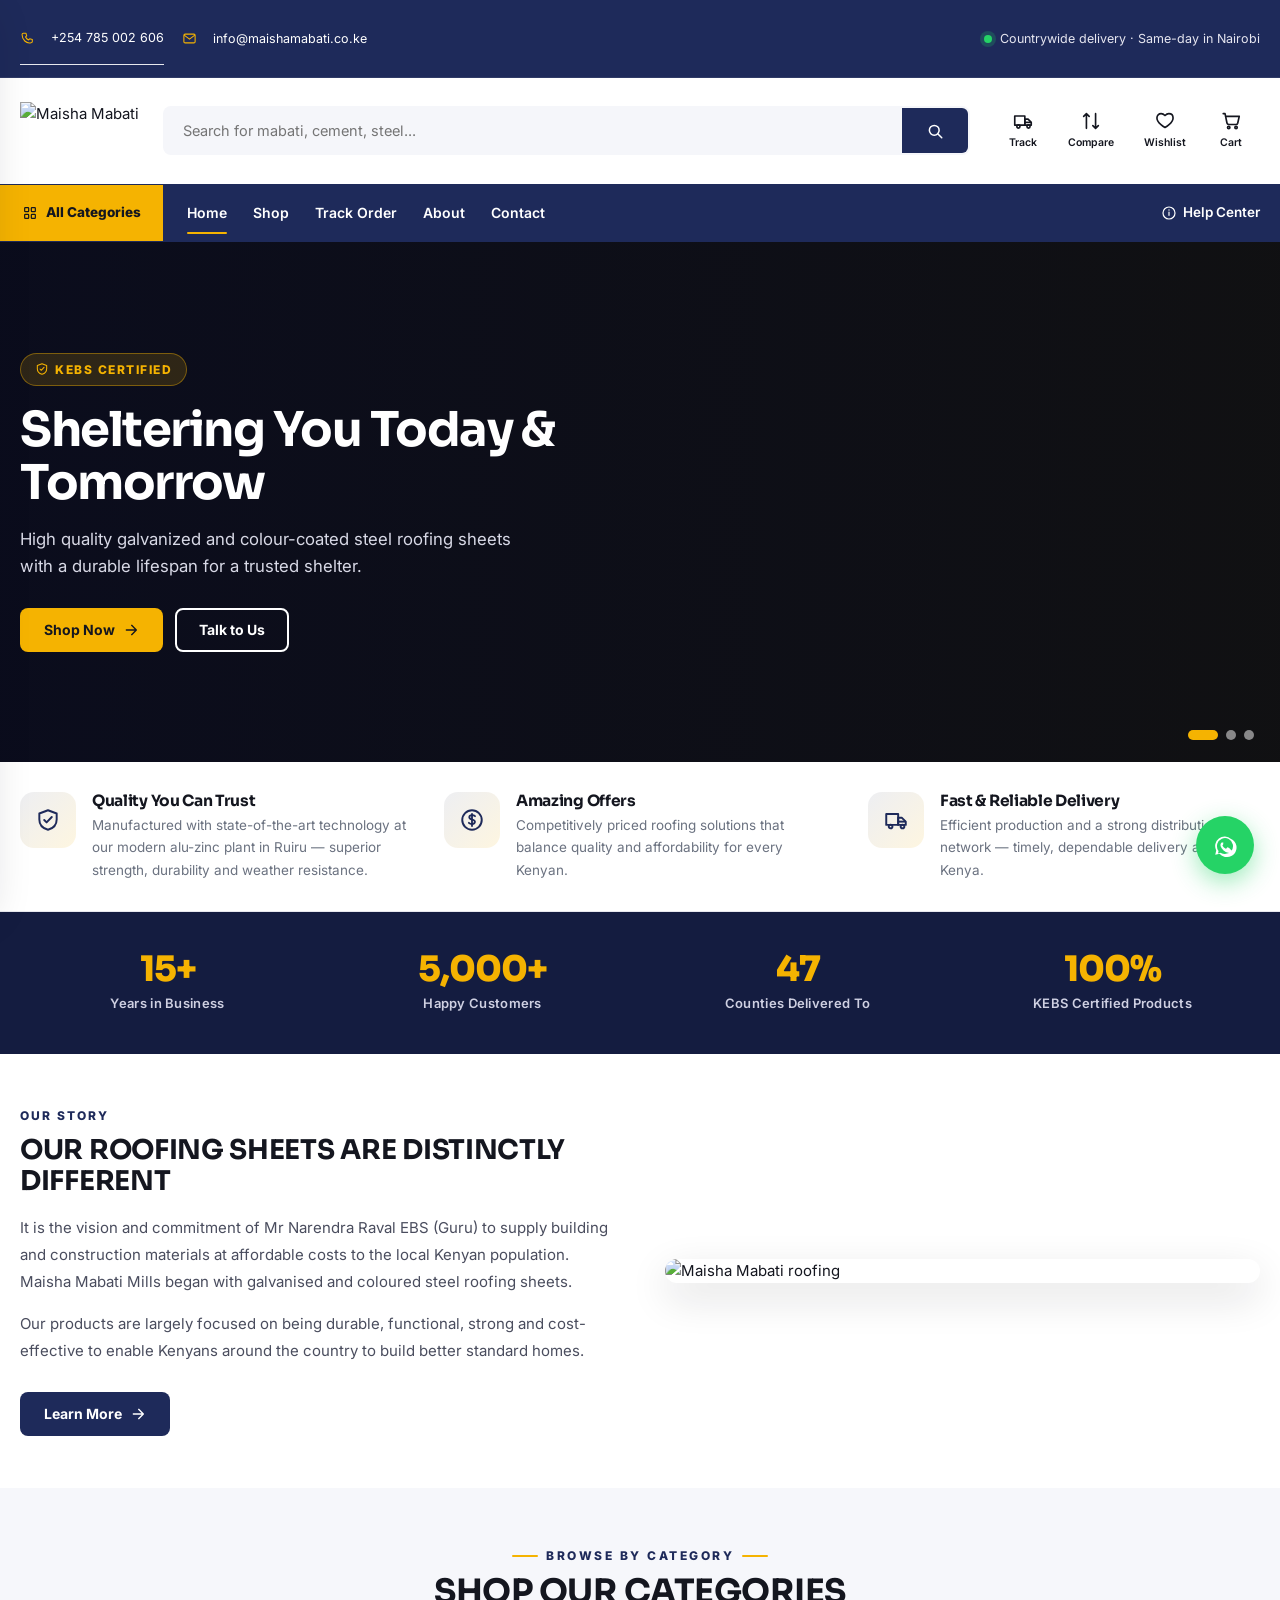
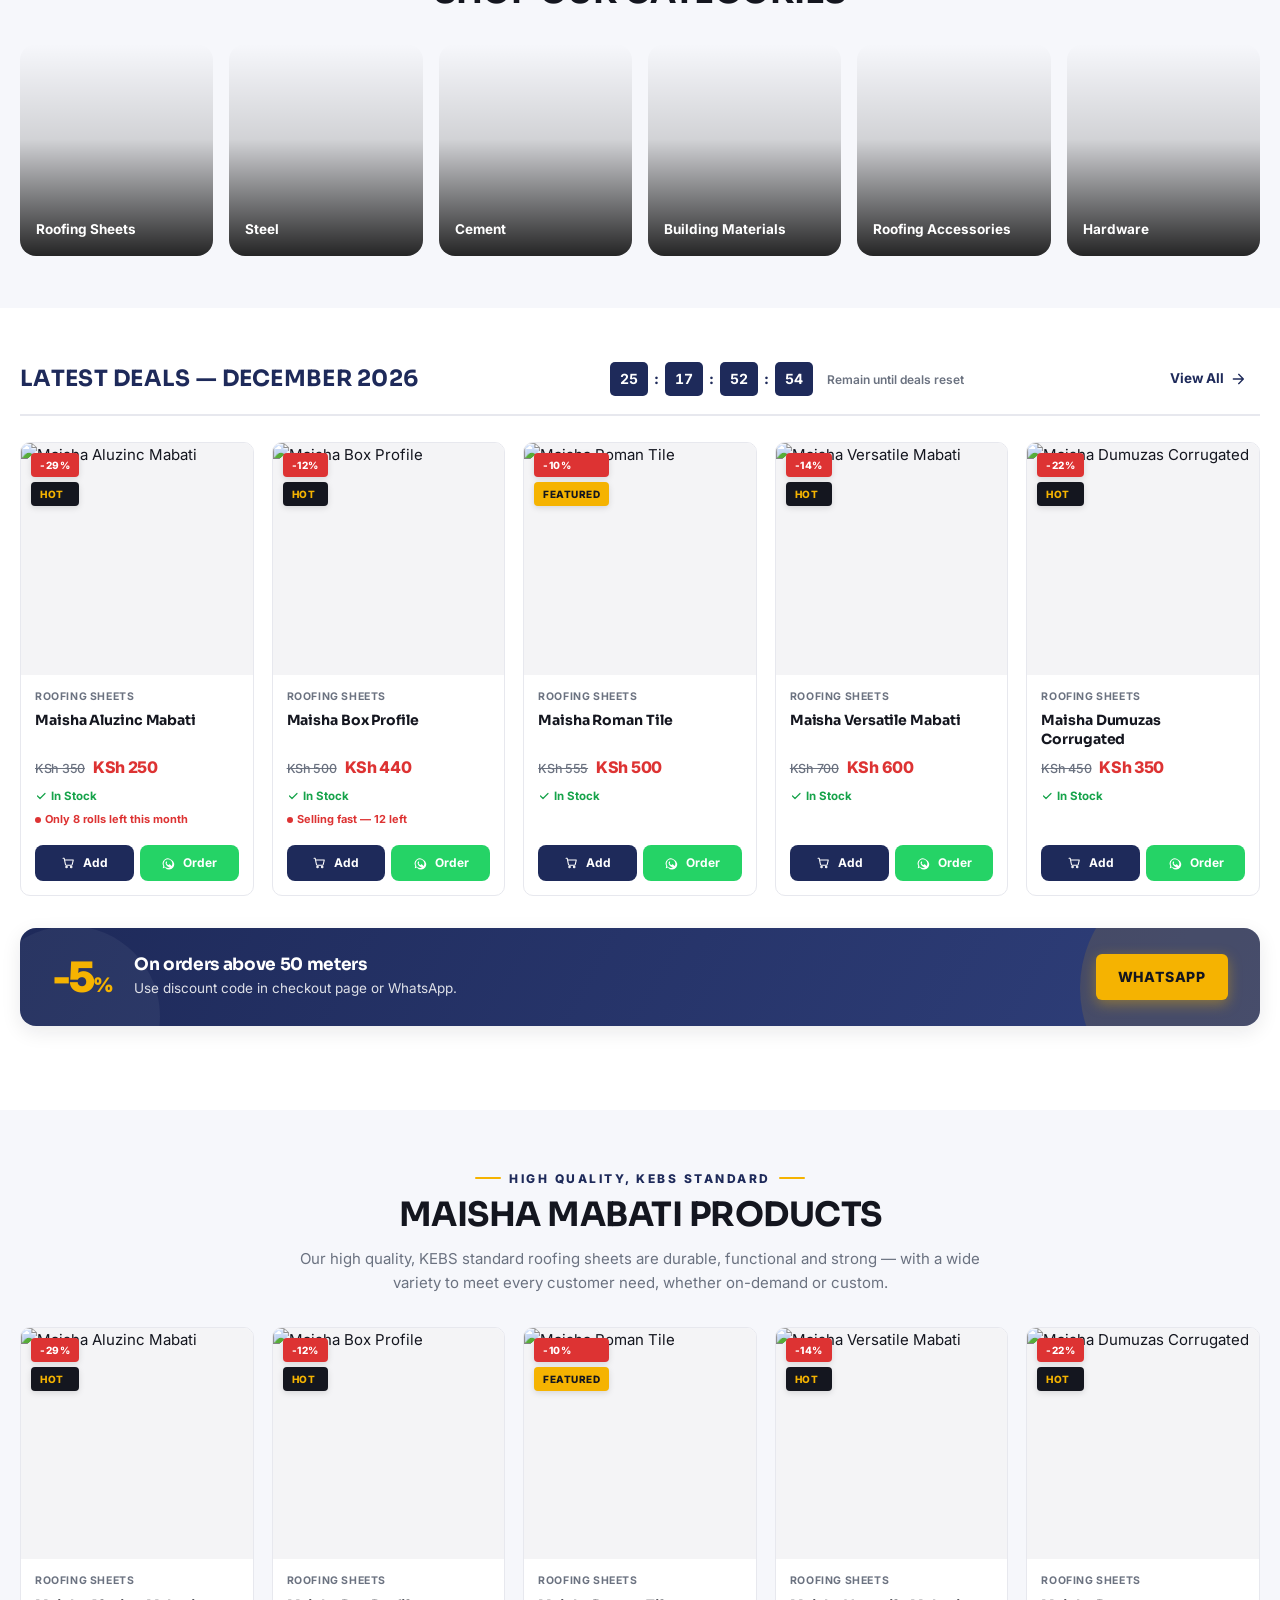
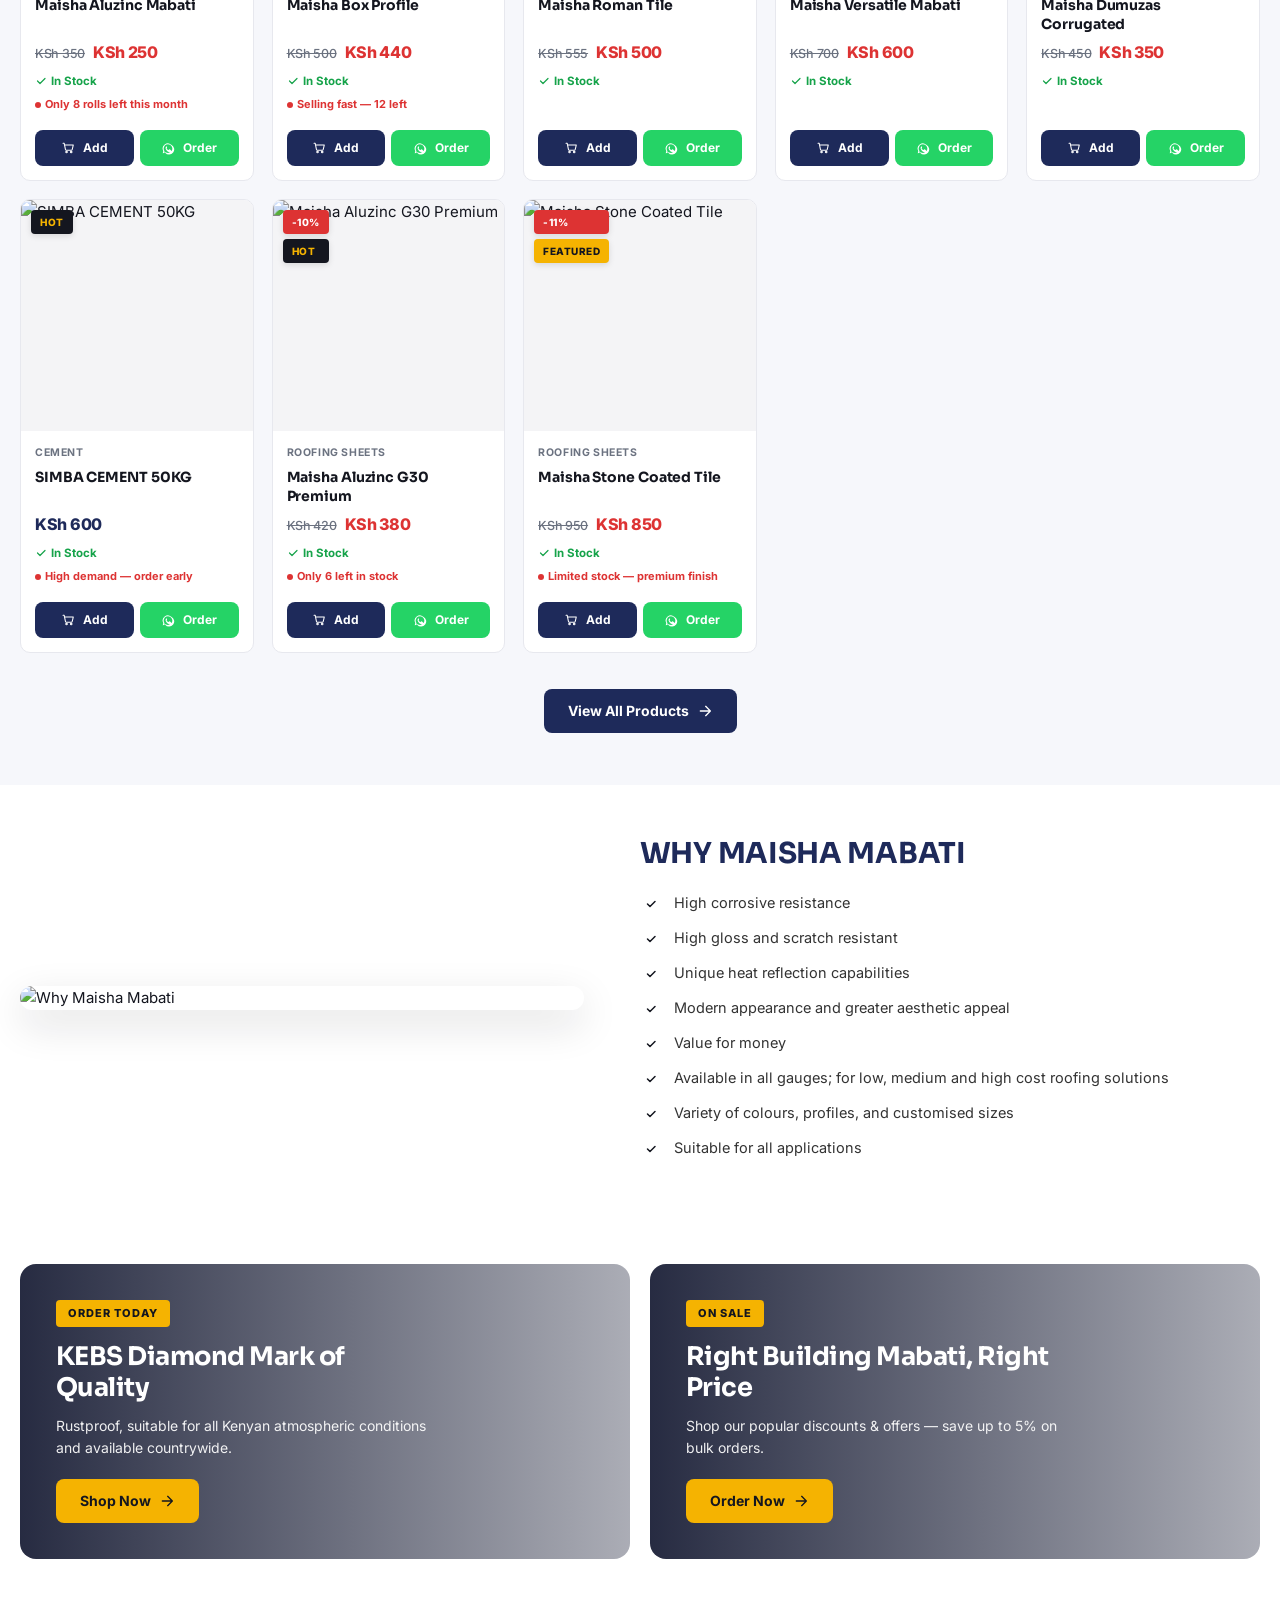
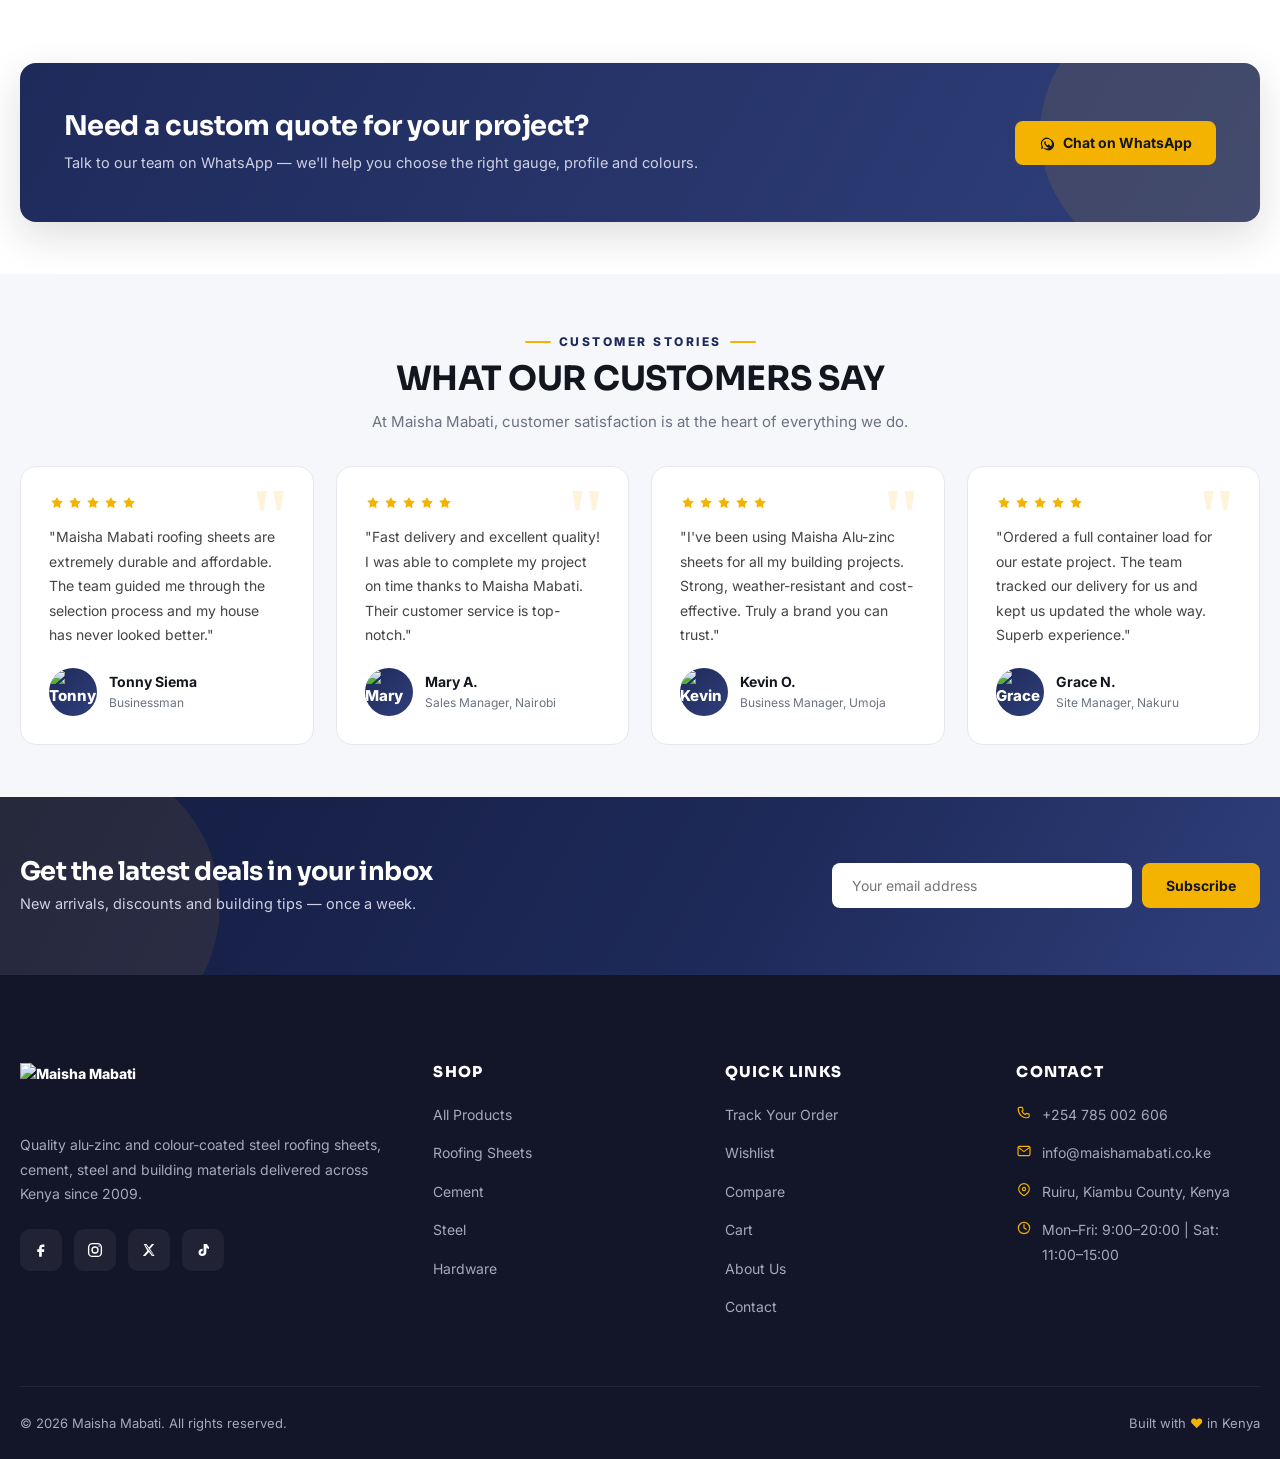
==== commit 64f0211e: "update website" ====
--- a/index.html
+++ b/index.html
@@ -83,6 +83,18 @@
   </div>
 </section>
 
+<!-- TRUST STATS -->
+<section class="stats-strip">
+  <div class="container">
+    <div class="stats-grid">
+      <div class="stat-item"><div class="num">15+</div><div class="label">Years in Business</div></div>
+      <div class="stat-item"><div class="num">5,000+</div><div class="label">Happy Customers</div></div>
+      <div class="stat-item"><div class="num">47</div><div class="label">Counties Delivered To</div></div>
+      <div class="stat-item"><div class="num">100%</div><div class="label">KEBS Certified Products</div></div>
+    </div>
+  </div>
+</section>
+
 <!-- STORY -->
 <section class="section">
   <div class="container">
@@ -116,9 +128,9 @@
 <section class="section">
   <div class="container">
     <div class="grid-header">
-      <h3>Latest Deals This Month</h3>
+      <h3 id="deals-heading">Latest Deals This Month</h3>
       <div class="countdown-wrap">
-        <div class="countdown" id="countdown" data-date="2026/12/31">
+        <div class="countdown" id="countdown">
           <div class="count-item days">00</div>
           <span class="separator">:</span>
           <div class="count-item hours">00</div>
@@ -127,7 +139,7 @@
           <span class="separator">:</span>
           <div class="count-item second">00</div>
         </div>
-        <div class="countdown-label">Remains until end of offer</div>
+        <div class="countdown-label">Remain until deals reset</div>
       </div>
       <a href="shop.html" class="view-all">View All <span data-arrow></span></a>
     </div>
@@ -228,17 +240,22 @@
       <div class="testimonial">
         <div class="stars" data-stars></div>
         <p class="quote">"Maisha Mabati roofing sheets are extremely durable and affordable. The team guided me through the selection process and my house has never looked better."</p>
-        <div class="person"><div class="avatar">TS</div><div><div class="name">Tonny Siema</div><div class="role">Businessman</div></div></div>
+        <div class="person"><div class="avatar"><img src="https://images.unsplash.com/photo-1500648767791-00dcc994a43e?w=100&h=100&fit=crop&crop=faces&q=80" alt="Tonny Siema" loading="lazy"></div><div><div class="name">Tonny Siema</div><div class="role">Businessman</div></div></div>
       </div>
       <div class="testimonial">
         <div class="stars" data-stars></div>
         <p class="quote">"Fast delivery and excellent quality! I was able to complete my project on time thanks to Maisha Mabati. Their customer service is top-notch."</p>
-        <div class="person"><div class="avatar">MA</div><div><div class="name">Mary A.</div><div class="role">Sales Manager, Nairobi</div></div></div>
+        <div class="person"><div class="avatar"><img src="https://images.unsplash.com/photo-1494790108377-be9c29b29330?w=100&h=100&fit=crop&crop=faces&q=80" alt="Mary A." loading="lazy"></div><div><div class="name">Mary A.</div><div class="role">Sales Manager, Nairobi</div></div></div>
       </div>
       <div class="testimonial">
         <div class="stars" data-stars></div>
         <p class="quote">"I've been using Maisha Alu-zinc sheets for all my building projects. Strong, weather-resistant and cost-effective. Truly a brand you can trust."</p>
-        <div class="person"><div class="avatar">KO</div><div><div class="name">Kevin O.</div><div class="role">Business Manager, Umoja</div></div></div>
+        <div class="person"><div class="avatar"><img src="https://images.unsplash.com/photo-1507003211169-0a1dd7228f2d?w=100&h=100&fit=crop&crop=faces&q=80" alt="Kevin O." loading="lazy"></div><div><div class="name">Kevin O.</div><div class="role">Business Manager, Umoja</div></div></div>
+      </div>
+      <div class="testimonial">
+        <div class="stars" data-stars></div>
+        <p class="quote">"Ordered a full container load for our estate project. The team tracked our delivery for us and kept us updated the whole way. Superb experience."</p>
+        <div class="person"><div class="avatar"><img src="https://images.unsplash.com/photo-1544005313-94ddf0286df2?w=100&h=100&fit=crop&crop=faces&q=80" alt="Grace N." loading="lazy"></div><div><div class="name">Grace N.</div><div class="role">Site Manager, Nakuru</div></div></div>
       </div>
     </div>
   </div>
@@ -270,9 +287,7 @@
 <script>
 document.addEventListener('DOMContentLoaded', () => {
   // Inject shared header/footer
-  document.getElementById('header-slot').innerHTML = renderHeader('home');
-  document.getElementById('footer-slot').innerHTML = renderFooter();
-  initMobileMenu();
+  initHeaderAndFooter('home');
 
   // Decorate SVGs
   document.querySelectorAll('[data-icon]').forEach(el => el.innerHTML = icon(el.dataset.icon, 26));
@@ -309,11 +324,15 @@
     restart();
   })();
 
-  // Countdown
+  // "This month" heading + countdown to end of current month (always accurate & urgent)
   (function () {
     const el = document.getElementById('countdown');
     if (!el) return;
-    const target = new Date(el.dataset.date.replace(/-/g, '/')).getTime();
+    const now = new Date();
+    const monthNames = ['January','February','March','April','May','June','July','August','September','October','November','December'];
+    const heading = document.getElementById('deals-heading');
+    if (heading) heading.textContent = 'Latest Deals — ' + monthNames[now.getMonth()] + ' ' + now.getFullYear();
+    const target = new Date(now.getFullYear(), now.getMonth() + 1, 1, 0, 0, 0).getTime();
     const d = el.querySelector('.days'), h = el.querySelector('.hours');
     const m = el.querySelector('.minutes'), s = el.querySelector('.second');
     const pad = n => (n < 10 ? '0' + n : '' + n);
--- a/css/style.css
+++ b/css/style.css
@@ -1,8 +1,11 @@
 /* =========================================================
    MAISHA MABATI — PREMIUM STYLESHEET
    ========================================================= */
+@import url('https://fonts.googleapis.com/css2?family=Inter:wght@400;500;600;700;800&family=Sora:wght@400;500;600;700;800&display=swap');
 
 :root {
+  --font-body: 'Inter', -apple-system, BlinkMacSystemFont, "Segoe UI", Roboto, "Helvetica Neue", Arial, sans-serif;
+  --font-head: 'Sora', 'Inter', -apple-system, BlinkMacSystemFont, "Segoe UI", Roboto, sans-serif;
   --primary: #1e2a5a;
   --primary-dark: #141c40;
   --primary-light: #2f3f7a;
@@ -32,7 +35,7 @@
 html { scroll-behavior: smooth; -webkit-text-size-adjust: 100%; }
 body {
   margin: 0;
-  font-family: -apple-system, BlinkMacSystemFont, "Segoe UI", Roboto, "Helvetica Neue", Arial, sans-serif;
+  font-family: var(--font-body);
   font-size: 15px;
   line-height: 1.6;
   color: var(--text);
@@ -46,7 +49,7 @@
 ul { list-style: none; margin: 0; padding: 0; }
 button { font-family: inherit; cursor: pointer; border: none; background: none; color: inherit; }
 svg { display: block; }
-h1, h2, h3, h4 { margin: 0 0 .5em; line-height: 1.2; color: var(--text); font-weight: 800; letter-spacing: -0.02em; }
+h1, h2, h3, h4 { margin: 0 0 .5em; line-height: 1.15; color: var(--text); font-weight: 700; letter-spacing: -0.02em; font-family: var(--font-head); }
 h1 { font-size: 2.4rem; }
 h2 { font-size: 1.9rem; }
 h3 { font-size: 1.25rem; }
@@ -85,13 +88,7 @@
 .btn:disabled { opacity: .5; cursor: not-allowed; }
 
 /* ---------- HEADER ---------- */
-.site-header {
-  background: #fff;
-  position: sticky;
-  top: 0;
-  z-index: 900;
-  box-shadow: 0 1px 0 rgba(20,22,31,.06);
-}
+.site-header { background: #fff; }
 .topbar {
   background: var(--primary);
   color: #e6e6f0;
@@ -102,8 +99,8 @@
   display: flex;
   justify-content: space-between;
   align-items: center;
-  padding-top: 9px;
-  padding-bottom: 9px;
+  padding-top: 12px;
+  padding-bottom: 12px;
   flex-wrap: wrap;
   gap: 10px;
 }
@@ -125,15 +122,28 @@
   50% { box-shadow: 0 0 0 8px rgba(37,211,102,.08); }
 }
 
+.header-sticky-wrap {
+  position: sticky;
+  top: 0;
+  z-index: 950;
+  background: #fff;
+  transition: box-shadow .25s ease;
+}
+.header-sticky-wrap.is-stuck {
+  box-shadow: 0 4px 20px rgba(20,22,31,.1);
+}
 .header-main {
   display: flex;
   align-items: center;
-  gap: 22px;
-  padding: 16px 0;
+  gap: 24px;
+  padding: 22px 0;
   flex-wrap: wrap;
-}
+  transition: padding .25s ease;
+}
+.header-sticky-wrap.is-stuck .header-main { padding: 13px 0; }
 .brand { display: flex; align-items: center; gap: 10px; flex-shrink: 0; }
-.brand img { height: 52px; width: auto; }
+.brand img { height: 58px; width: auto; transition: height .25s ease; }
+.header-sticky-wrap.is-stuck .brand img { height: 44px; }
 
 .search-bar {
   flex: 1;
@@ -151,15 +161,15 @@
   border: none;
   background: transparent;
   outline: none;
-  padding: 12px 16px;
-  font-size: 14px;
+  padding: 14px 18px;
+  font-size: 14.5px;
   font-family: inherit;
 }
 .search-bar button {
   background: var(--primary);
   color: #fff;
   border: none;
-  padding: 0 22px;
+  padding: 0 24px;
   display: flex; align-items: center; justify-content: center;
   transition: var(--transition);
 }
@@ -171,13 +181,13 @@
   display: flex;
   flex-direction: column;
   align-items: center;
-  padding: 8px 12px;
+  padding: 10px 14px;
   border-radius: 8px;
   color: var(--text);
   font-size: 11px;
   font-weight: 600;
   transition: var(--transition);
-  min-width: 54px;
+  min-width: 58px;
 }
 .icon-btn:hover { background: #f5f6fa; color: var(--primary); }
 .icon-btn.active { color: var(--primary); background: #f5f6fa; }
@@ -211,7 +221,7 @@
 .all-cats {
   background: var(--accent);
   color: #14161f;
-  padding: 14px 20px;
+  padding: 17px 22px;
   font-weight: 800;
   font-size: 13.5px;
   display: inline-flex;
@@ -230,7 +240,7 @@
 }
 .main-nav ul a {
   color: #fff;
-  padding: 15px 0;
+  padding: 18px 0;
   display: block;
   position: relative;
 }
@@ -248,7 +258,7 @@
   color: #fff;
   font-size: 13.5px;
   font-weight: 600;
-  padding: 15px 0;
+  padding: 18px 0;
   display: flex;
   align-items: center;
   gap: 6px;
@@ -367,7 +377,7 @@
 /* ---------- ICON FEATURES ---------- */
 .icon-features {
   background: #fff;
-  padding: 40px 0;
+  padding: 30px 0;
   border-bottom: 1px solid var(--border);
 }
 .icon-features .container {
@@ -392,9 +402,9 @@
 .icon-feat p { font-size: 13.5px; color: var(--muted); margin: 0; line-height: 1.65; }
 
 /* ---------- SECTIONS ---------- */
-.section { padding: 70px 0; }
+.section { padding: 52px 0; }
 .section-gray { background: var(--bg); }
-.section-head { text-align: center; margin-bottom: 44px; }
+.section-head { text-align: center; margin-bottom: 32px; }
 .section-head .eyebrow {
   color: var(--primary);
   font-size: 12px;
@@ -503,6 +513,24 @@
 .tag-sale { background: var(--red); color: #fff; }
 .tag-new { background: var(--accent); color: #14161f; }
 .tag-out { background: #444; color: #fff; }
+.tag-hot { background: #14161f; color: var(--accent); }
+
+.product-urgency {
+  font-size: 11px;
+  font-weight: 700;
+  color: var(--red);
+  display: flex;
+  align-items: center;
+  gap: 4px;
+}
+.product-urgency::before {
+  content: "";
+  width: 6px; height: 6px;
+  border-radius: 50%;
+  background: var(--red);
+  flex-shrink: 0;
+  animation: pulse 1.6s infinite;
+}
 
 .product-quick-actions {
   position: absolute;
@@ -685,7 +713,7 @@
 }
 
 /* ---------- WHY US ---------- */
-.why-section { padding: 70px 0; background: #fff; }
+.why-section { padding: 52px 0; background: #fff; }
 .why-grid { display: grid; grid-template-columns: 1fr 1.1fr; gap: 56px; align-items: center; }
 .why-img img { border-radius: var(--radius-lg); box-shadow: var(--shadow-lg); }
 .why-heading {
@@ -712,7 +740,7 @@
 }
 
 /* ---------- PROMO ---------- */
-.promo-grid { display: grid; grid-template-columns: 1fr 1fr; gap: 20px; padding: 70px 0; }
+.promo-grid { display: grid; grid-template-columns: 1fr 1fr; gap: 20px; padding: 52px 0; }
 .promo-card {
   position: relative;
   color: #fff;
@@ -750,7 +778,7 @@
 .promo-card p { font-size: 14px; margin: 0 0 20px; opacity: .92; line-height: 1.6; }
 
 /* ---------- TESTIMONIALS ---------- */
-.testimonials { display: grid; grid-template-columns: repeat(3, 1fr); gap: 22px; }
+.testimonials { display: grid; grid-template-columns: repeat(4, 1fr); gap: 22px; }
 .testimonial {
   background: #fff;
   border-radius: var(--radius-lg);
@@ -781,7 +809,10 @@
   display: flex; align-items: center; justify-content: center;
   font-weight: 800;
   font-size: 15px;
-}
+  overflow: hidden;
+  flex-shrink: 0;
+}
+.testimonial .avatar img { width: 100%; height: 100%; object-fit: cover; }
 .testimonial .name { font-weight: 700; font-size: 14px; }
 .testimonial .role { font-size: 12px; color: var(--muted); }
 
@@ -834,7 +865,7 @@
   align-items: center;
   gap: 32px;
   flex-wrap: wrap;
-  margin: 70px 0;
+  margin: 52px 0;
   position: relative;
   overflow: hidden;
   box-shadow: var(--shadow-lg);
@@ -860,7 +891,7 @@
   padding: 22px;
   height: fit-content;
   position: sticky;
-  top: 150px;
+  top: 92px;
   box-shadow: var(--shadow-xs);
 }
 .filter-group { margin-bottom: 26px; }
@@ -918,14 +949,49 @@
 /* ---------- PRODUCT DETAIL ---------- */
 .product-detail { display: grid; grid-template-columns: 1.1fr 1fr; gap: 48px; padding: 44px 0; }
 .gallery-main {
+  position: relative;
   background: #fff;
   border-radius: var(--radius-lg);
   overflow: hidden;
   border: 1px solid var(--border);
   aspect-ratio: 1/1;
 }
-.gallery-main img { width: 100%; height: 100%; object-fit: cover; }
-.gallery-thumbs { display: grid; grid-template-columns: repeat(5, 1fr); gap: 10px; margin-top: 14px; }
+.gallery-main .g-slide {
+  position: absolute;
+  inset: 0;
+  width: 100%;
+  height: 100%;
+  object-fit: cover;
+  opacity: 0;
+  transform: scale(1.06);
+  transition: opacity 1s ease, transform 4.5s ease;
+  z-index: 1;
+}
+.gallery-main .g-slide.active {
+  opacity: 1;
+  transform: scale(1);
+  z-index: 2;
+}
+.gallery-dots {
+  position: absolute;
+  bottom: 14px;
+  left: 50%;
+  transform: translateX(-50%);
+  display: flex;
+  gap: 7px;
+  z-index: 3;
+}
+.gallery-dots .g-dot {
+  width: 7px;
+  height: 7px;
+  border-radius: 50%;
+  background: rgba(255,255,255,.6);
+  box-shadow: 0 1px 4px rgba(0,0,0,.35);
+  transition: var(--transition);
+  padding: 0;
+}
+.gallery-dots .g-dot.active { background: var(--accent); width: 22px; border-radius: 4px; }
+.gallery-thumbs { display: grid; grid-template-columns: repeat(auto-fill, minmax(72px, 1fr)); gap: 10px; margin-top: 14px; }
 .gallery-thumbs img {
   aspect-ratio: 1/1;
   object-fit: cover;
@@ -1057,7 +1123,7 @@
   padding: 26px;
   height: fit-content;
   position: sticky;
-  top: 150px;
+  top: 92px;
   box-shadow: var(--shadow-sm);
 }
 .cart-summary h3 { margin-bottom: 20px; }
@@ -1124,9 +1190,9 @@
 .remove-col:hover { transform: scale(1.2); }
 
 /* ---------- ABOUT / CONTACT ---------- */
-.about-grid { display: grid; grid-template-columns: 1fr 1fr; gap: 48px; align-items: center; padding: 70px 0; }
+.about-grid { display: grid; grid-template-columns: 1fr 1fr; gap: 48px; align-items: center; padding: 52px 0; }
 .about-grid img { border-radius: var(--radius-lg); box-shadow: var(--shadow-lg); }
-.values-grid { display: grid; grid-template-columns: repeat(3, 1fr); gap: 22px; padding: 0 0 70px; }
+.values-grid { display: grid; grid-template-columns: repeat(3, 1fr); gap: 22px; padding: 0 0 52px; }
 .value-card {
   background: #fff;
   padding: 32px 26px;
@@ -1146,7 +1212,7 @@
 .value-card h3 { font-size: 16px; }
 .value-card p { color: var(--muted); font-size: 13.5px; margin: 0; line-height: 1.65; }
 
-.contact-grid { display: grid; grid-template-columns: 1fr 1.2fr; gap: 44px; padding: 70px 0; }
+.contact-grid { display: grid; grid-template-columns: 1fr 1.2fr; gap: 44px; padding: 52px 0; }
 .contact-info-card {
   background: #fff;
   border-radius: var(--radius-lg);
@@ -1202,24 +1268,24 @@
 .form-group input:focus, .form-group textarea:focus { border-color: var(--primary); box-shadow: 0 0 0 3px rgba(30,42,90,.08); }
 
 /* ---------- FOOTER ---------- */
-.site-footer { background: var(--dark-bg); color: #a7a8b8; font-size: 13.5px; padding: 70px 0 0; }
-.footer-grid { display: grid; grid-template-columns: 1.4fr 1fr 1fr 1fr; gap: 40px; padding-bottom: 44px; }
+.site-footer { background: var(--dark-bg); color: #a7a8b8; font-size: 14px; padding: 88px 0 0; }
+.footer-grid { display: grid; grid-template-columns: 1.5fr 1fr 1fr 1fr; gap: 48px; padding-bottom: 52px; }
 .footer-grid h4 {
   color: #fff;
-  font-size: 14px;
-  margin-bottom: 20px;
+  font-size: 15px;
+  margin-bottom: 22px;
   text-transform: uppercase;
   letter-spacing: 1.2px;
   font-weight: 800;
 }
-.footer-grid p, .footer-grid li { margin-bottom: 12px; line-height: 1.7; }
+.footer-grid p, .footer-grid li { margin-bottom: 14px; line-height: 1.75; }
 .footer-grid a { color: #a7a8b8; }
 .footer-grid a:hover { color: var(--accent); }
-.footer-brand { display: flex; align-items: center; gap: 10px; color: #fff; font-weight: 800; margin-bottom: 18px; }
-.footer-brand img { height: 42px; width: auto; }
-.socials { display: flex; gap: 10px; margin-top: 20px; }
+.footer-brand { display: flex; align-items: center; gap: 10px; color: #fff; font-weight: 800; margin-bottom: 20px; }
+.footer-brand img { height: 50px; width: auto; }
+.socials { display: flex; gap: 12px; margin-top: 22px; }
 .socials a {
-  width: 38px; height: 38px;
+  width: 42px; height: 42px;
   border-radius: 10px;
   background: rgba(255,255,255,.06);
   display: flex; align-items: center; justify-content: center;
@@ -1233,12 +1299,12 @@
 
 .footer-bottom {
   border-top: 1px solid rgba(255,255,255,.07);
-  padding: 22px 0;
+  padding: 26px 0;
   display: flex;
   justify-content: space-between;
   flex-wrap: wrap;
   gap: 12px;
-  font-size: 12.5px;
+  font-size: 13px;
 }
 
 /* ---------- FLOATING WHATSAPP ---------- */
@@ -1349,10 +1415,113 @@
 .toast svg { color: var(--green); }
 .toast.show { transform: translateX(-50%) translateY(0); opacity: 1; }
 
+/* ---------- TRUST STATS ---------- */
+.stats-strip {
+  background: var(--primary-dark);
+  color: #fff;
+  padding: 40px 0;
+}
+.stats-grid { display: grid; grid-template-columns: repeat(4, 1fr); gap: 20px; text-align: center; }
+.stat-item .num {
+  font-family: var(--font-head);
+  font-size: 2.2rem;
+  font-weight: 800;
+  color: var(--accent);
+  letter-spacing: -1px;
+  line-height: 1;
+  margin-bottom: 6px;
+}
+.stat-item .label { font-size: 13px; color: #cfd0e2; font-weight: 600; letter-spacing: .3px; }
+
+/* ---------- ORDER TRACKING ---------- */
+.track-form {
+  background: #fff;
+  border-radius: var(--radius-lg);
+  border: 1px solid var(--border);
+  padding: 32px;
+  box-shadow: var(--shadow-sm);
+  max-width: 640px;
+  margin: -60px auto 50px;
+  position: relative;
+  z-index: 3;
+}
+.track-form h3 { margin-bottom: 6px; }
+.track-form > p { color: var(--muted); font-size: 13.5px; margin: 0 0 20px; }
+.track-form-row { display: flex; gap: 12px; flex-wrap: wrap; }
+.track-form-row .form-group { flex: 1; min-width: 200px; margin-bottom: 0; }
+.track-form .btn { margin-top: 18px; }
+
+.track-result { max-width: 720px; margin: 0 auto 60px; }
+.track-summary {
+  background: #fff;
+  border: 1px solid var(--border);
+  border-radius: var(--radius-lg);
+  padding: 24px 28px;
+  margin-bottom: 26px;
+  display: flex;
+  justify-content: space-between;
+  flex-wrap: wrap;
+  gap: 16px;
+  box-shadow: var(--shadow-xs);
+}
+.track-summary h4 { margin: 0 0 4px; }
+.track-summary .muted { color: var(--muted); font-size: 13px; }
+.track-status-pill {
+  display: inline-flex;
+  align-items: center;
+  gap: 6px;
+  padding: 8px 16px;
+  border-radius: 20px;
+  background: rgba(37,211,102,.12);
+  color: var(--green-dark);
+  font-weight: 800;
+  font-size: 13px;
+  height: fit-content;
+}
+
+.timeline { position: relative; padding-left: 40px; }
+.timeline::before {
+  content: "";
+  position: absolute;
+  left: 15px; top: 6px; bottom: 6px;
+  width: 2px;
+  background: var(--border);
+}
+.timeline-step { position: relative; padding-bottom: 34px; }
+.timeline-step:last-child { padding-bottom: 0; }
+.timeline-step .dot {
+  position: absolute;
+  left: -40px; top: 0;
+  width: 32px; height: 32px;
+  border-radius: 50%;
+  background: #fff;
+  border: 2px solid var(--border);
+  color: var(--muted);
+  display: flex; align-items: center; justify-content: center;
+  z-index: 2;
+}
+.timeline-step.done .dot { background: var(--green); border-color: var(--green); color: #fff; }
+.timeline-step.current .dot { background: var(--accent); border-color: var(--accent); color: #14161f; box-shadow: 0 0 0 5px rgba(245,179,1,.2); }
+.timeline-step h4 { margin: 0 0 4px; font-size: 15px; }
+.timeline-step p { margin: 0; color: var(--muted); font-size: 13px; }
+.timeline-step .when { font-size: 12px; color: var(--muted); margin-top: 4px; display: block; }
+
+@media (max-width: 767px) {
+  .stats-grid { grid-template-columns: repeat(2, 1fr); gap: 26px; }
+  .track-form { margin: -40px 16px 40px; padding: 22px; }
+}
+
 /* ---------- RESPONSIVE ---------- */
-@media (max-width: 1100px) {
+@media (max-width: 1200px) {
   .product-grid { grid-template-columns: repeat(4, 1fr); }
+  .cats-grid { grid-template-columns: repeat(4, 1fr); }
+}
+@media (max-width: 900px) {
+  .product-grid { grid-template-columns: repeat(3, 1fr); }
   .cats-grid { grid-template-columns: repeat(3, 1fr); }
+  .header-icons .icon-btn .label { display: none; }
+  .icon-btn { min-width: 46px; padding: 8px 10px; }
+  .header-main { gap: 14px; }
 }
 @media (max-width: 1024px) {
   .shop-layout { grid-template-columns: 1fr; }
@@ -1379,11 +1548,11 @@
   .section-head h2 { font-size: 1.5rem; }
   .topbar .container { justify-content: center; text-align: center; font-size: 11.5px; gap: 6px; }
   .delivery-message { display: none; }
-  .header-main { gap: 10px; padding: 12px 0; }
-  .brand img { height: 40px; }
+  .header-main { gap: 10px; padding: 14px 0; }
+  .brand img { height: 44px; }
   .search-bar { min-width: 100%; order: 3; }
   .header-icons .icon-btn .label { display: none; }
-  .icon-btn { min-width: 44px; padding: 6px 8px; }
+  .icon-btn { min-width: 46px; padding: 7px 8px; }
   .menu-toggle { display: block; }
   .main-nav ul { display: none; }
   .all-cats { margin-left: 0; font-size: 12px; padding: 12px 14px; }
@@ -1415,7 +1584,14 @@
   body { padding-bottom: 66px; }
   .page-hero { padding: 50px 0; }
   .page-hero h1 { font-size: 1.8rem; }
+  .hero-cta { flex-direction: column; align-items: stretch; }
+  .hero-cta .btn { width: 100%; }
+  .detail-actions { display: grid; grid-template-columns: 1fr 1fr; }
+  .detail-actions .btn { width: 100%; padding: 13px 10px; }
+  .option-list { gap: 6px; }
+  .option-btn { padding: 8px 12px; font-size: 12.5px; }
 }
 @media (max-width: 420px) {
   .product-grid { grid-template-columns: 1fr 1fr; }
+  .detail-actions { grid-template-columns: 1fr; }
 }
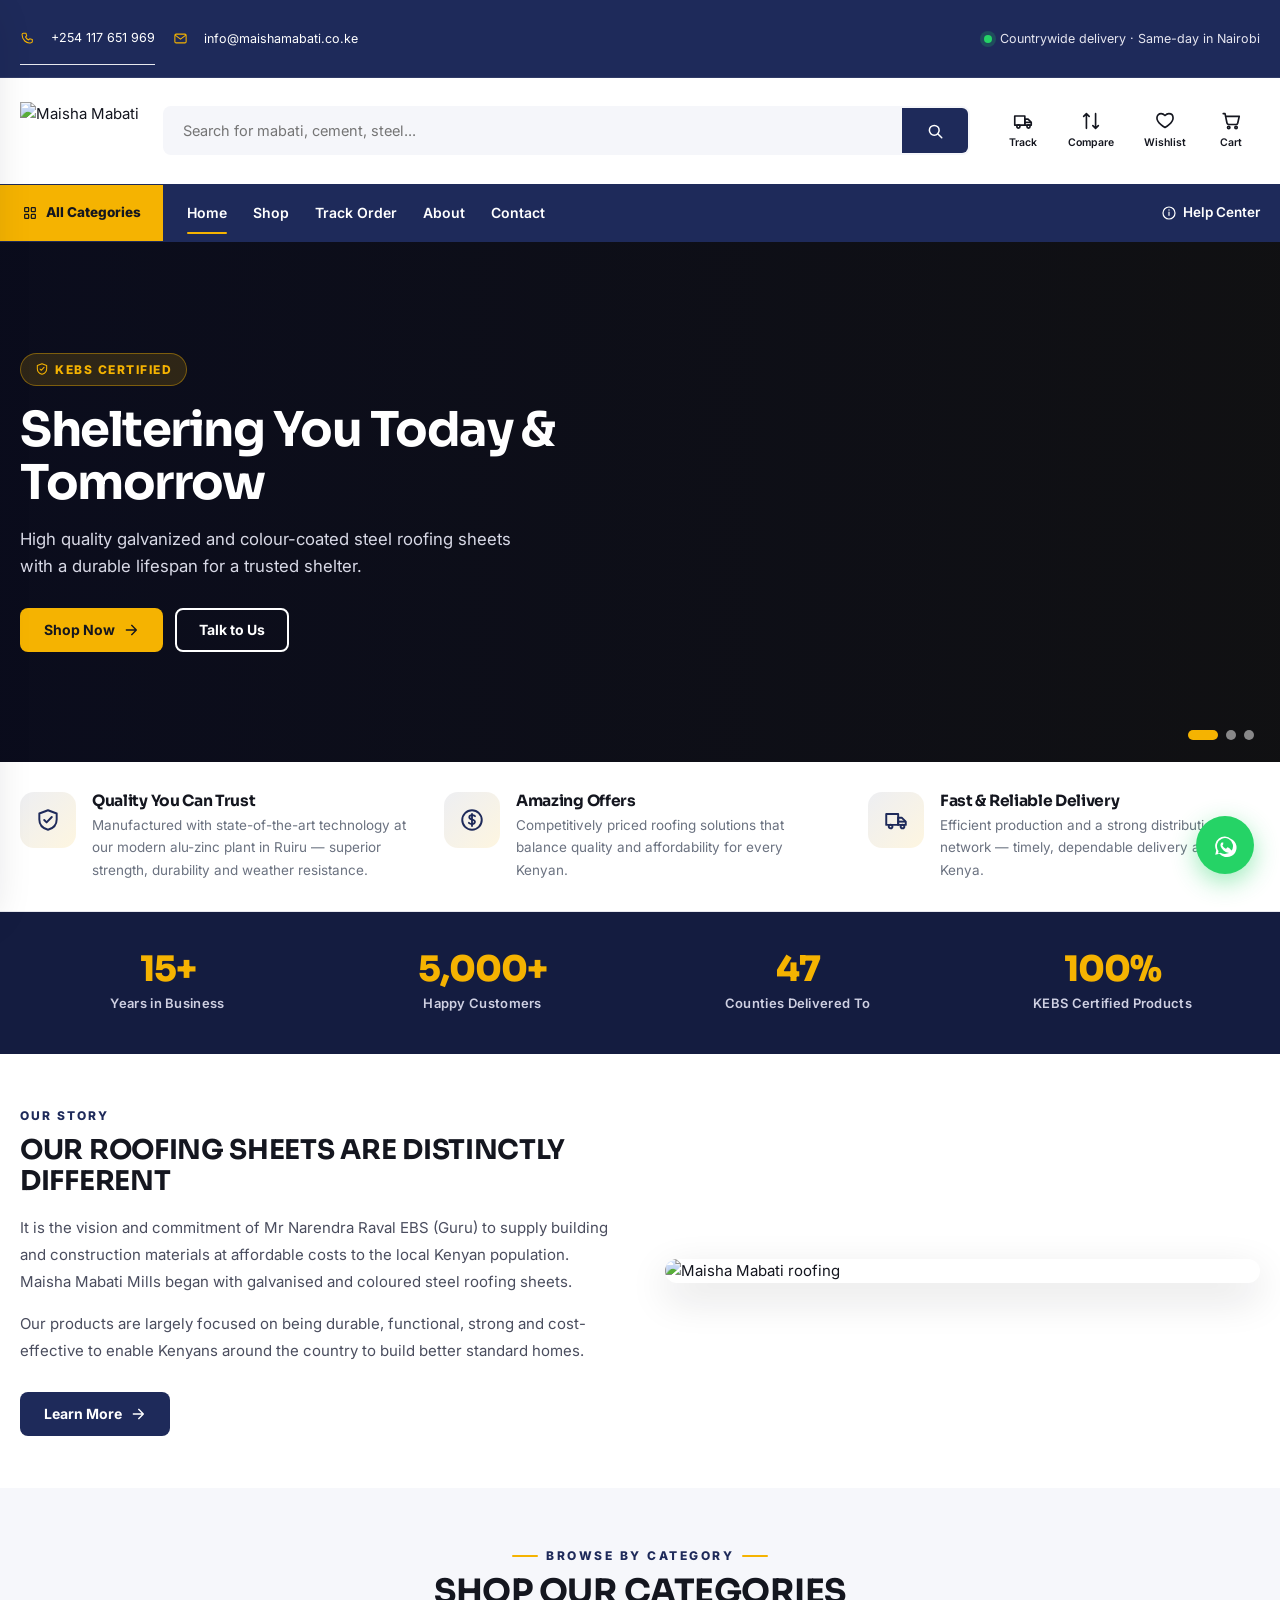
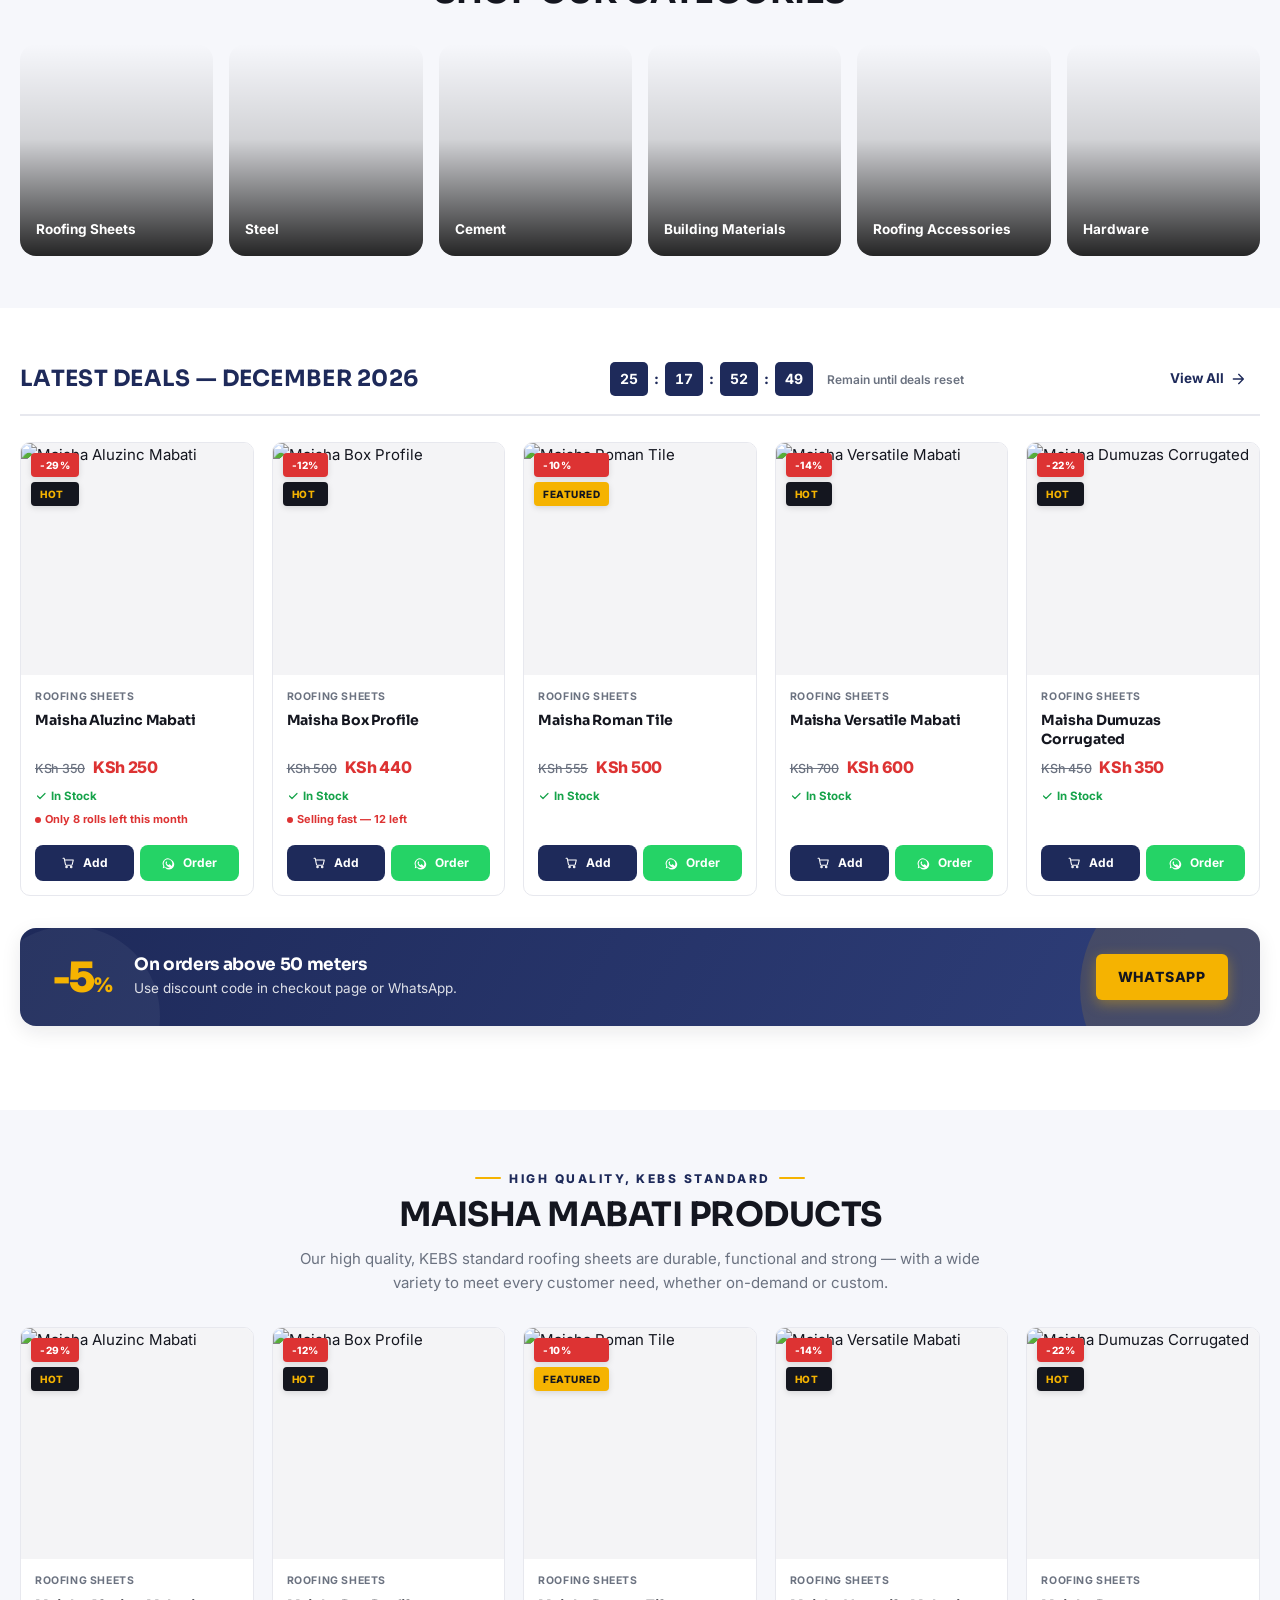
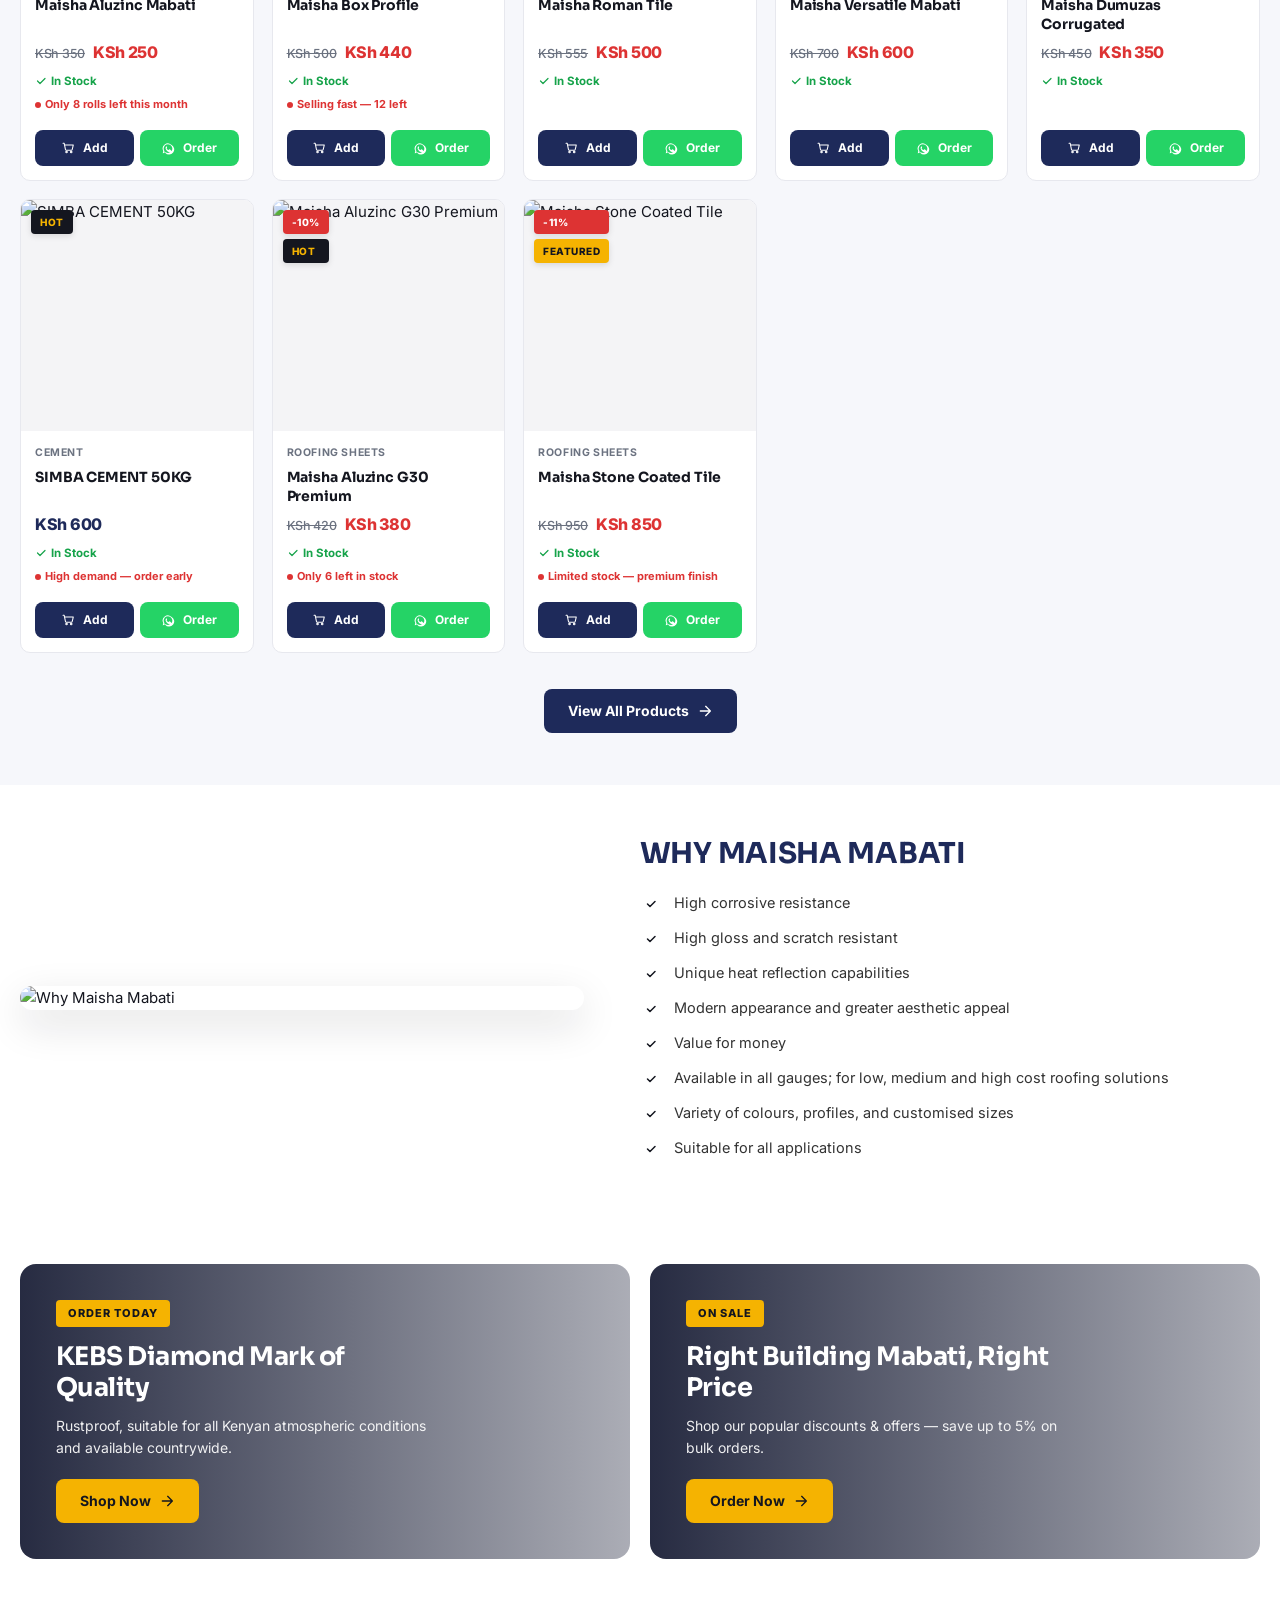
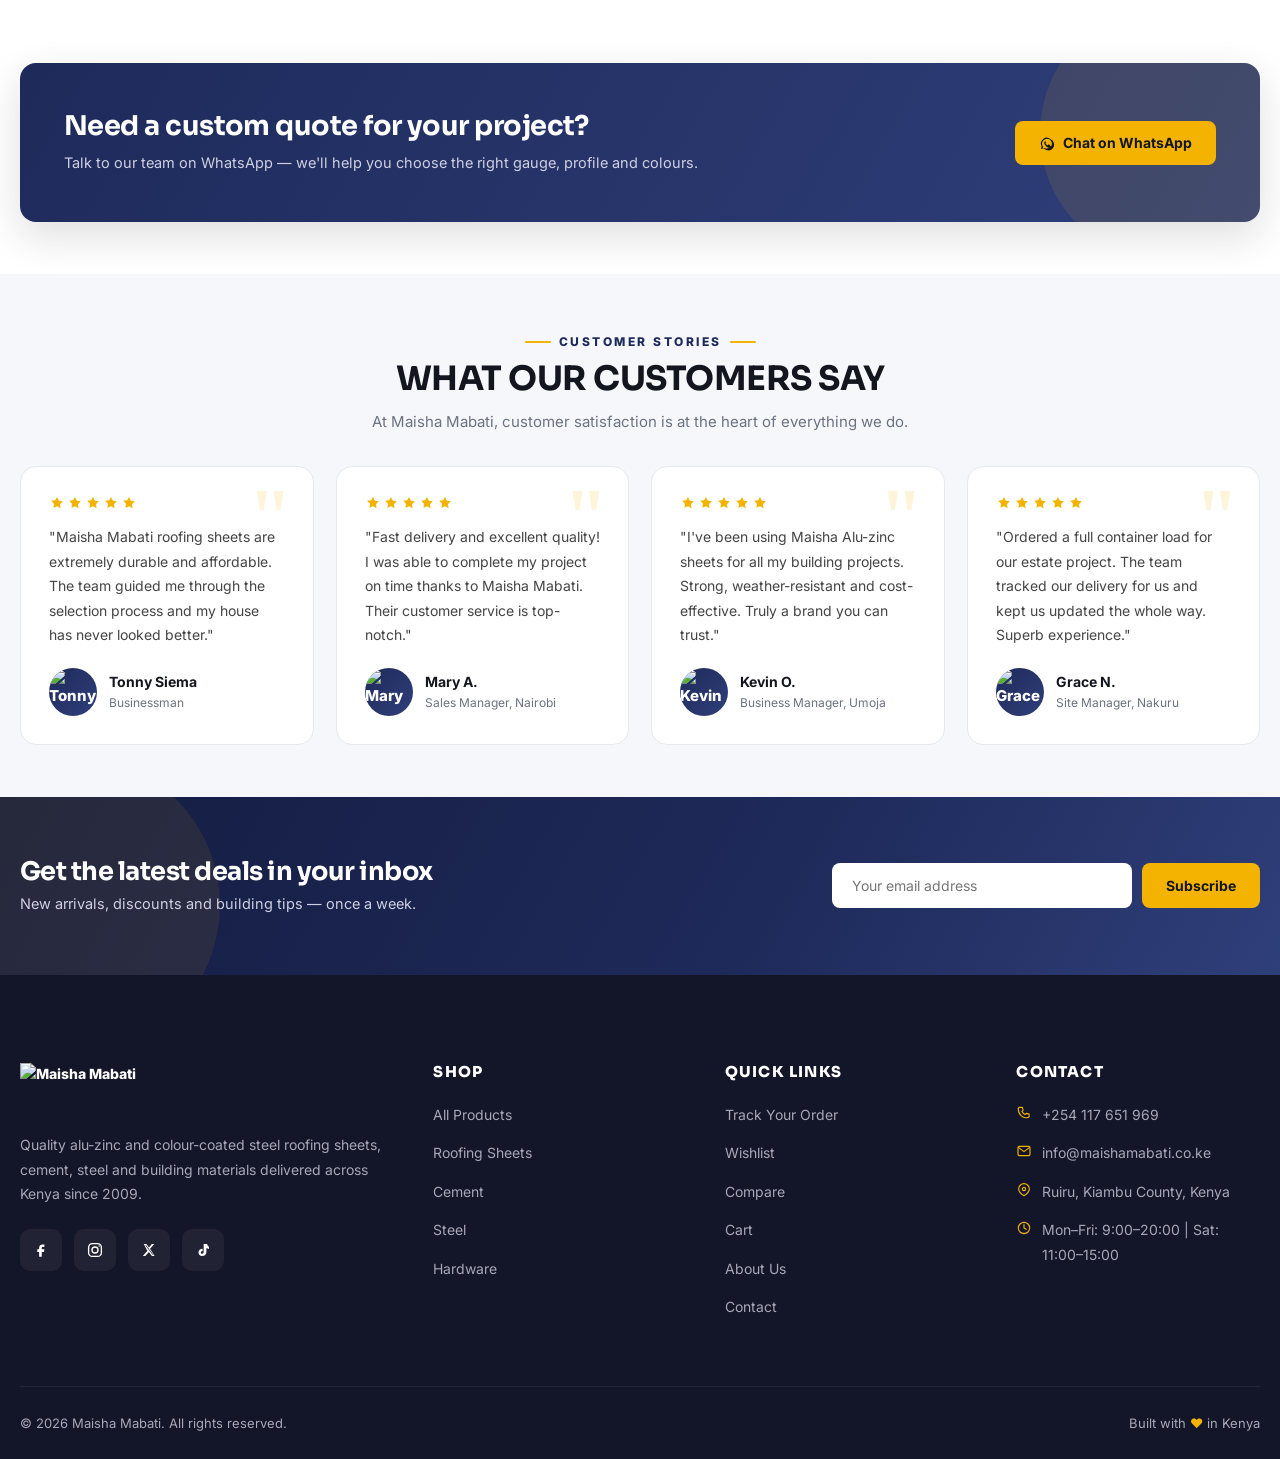
==== commit ec239145: "update website" ====
--- a/index.html
+++ b/index.html
@@ -224,7 +224,7 @@
       <h2>Need a custom quote for your project?</h2>
       <p>Talk to our team on WhatsApp — we'll help you choose the right gauge, profile and colours.</p>
     </div>
-    <a href="https://wa.me/254785002606" target="_blank" rel="noopener" class="btn btn-accent" id="cta-wa"></a>
+    <a href="https://wa.me/254117651969" target="_blank" rel="noopener" class="btn btn-accent" id="cta-wa"></a>
   </div>
 </section>
 
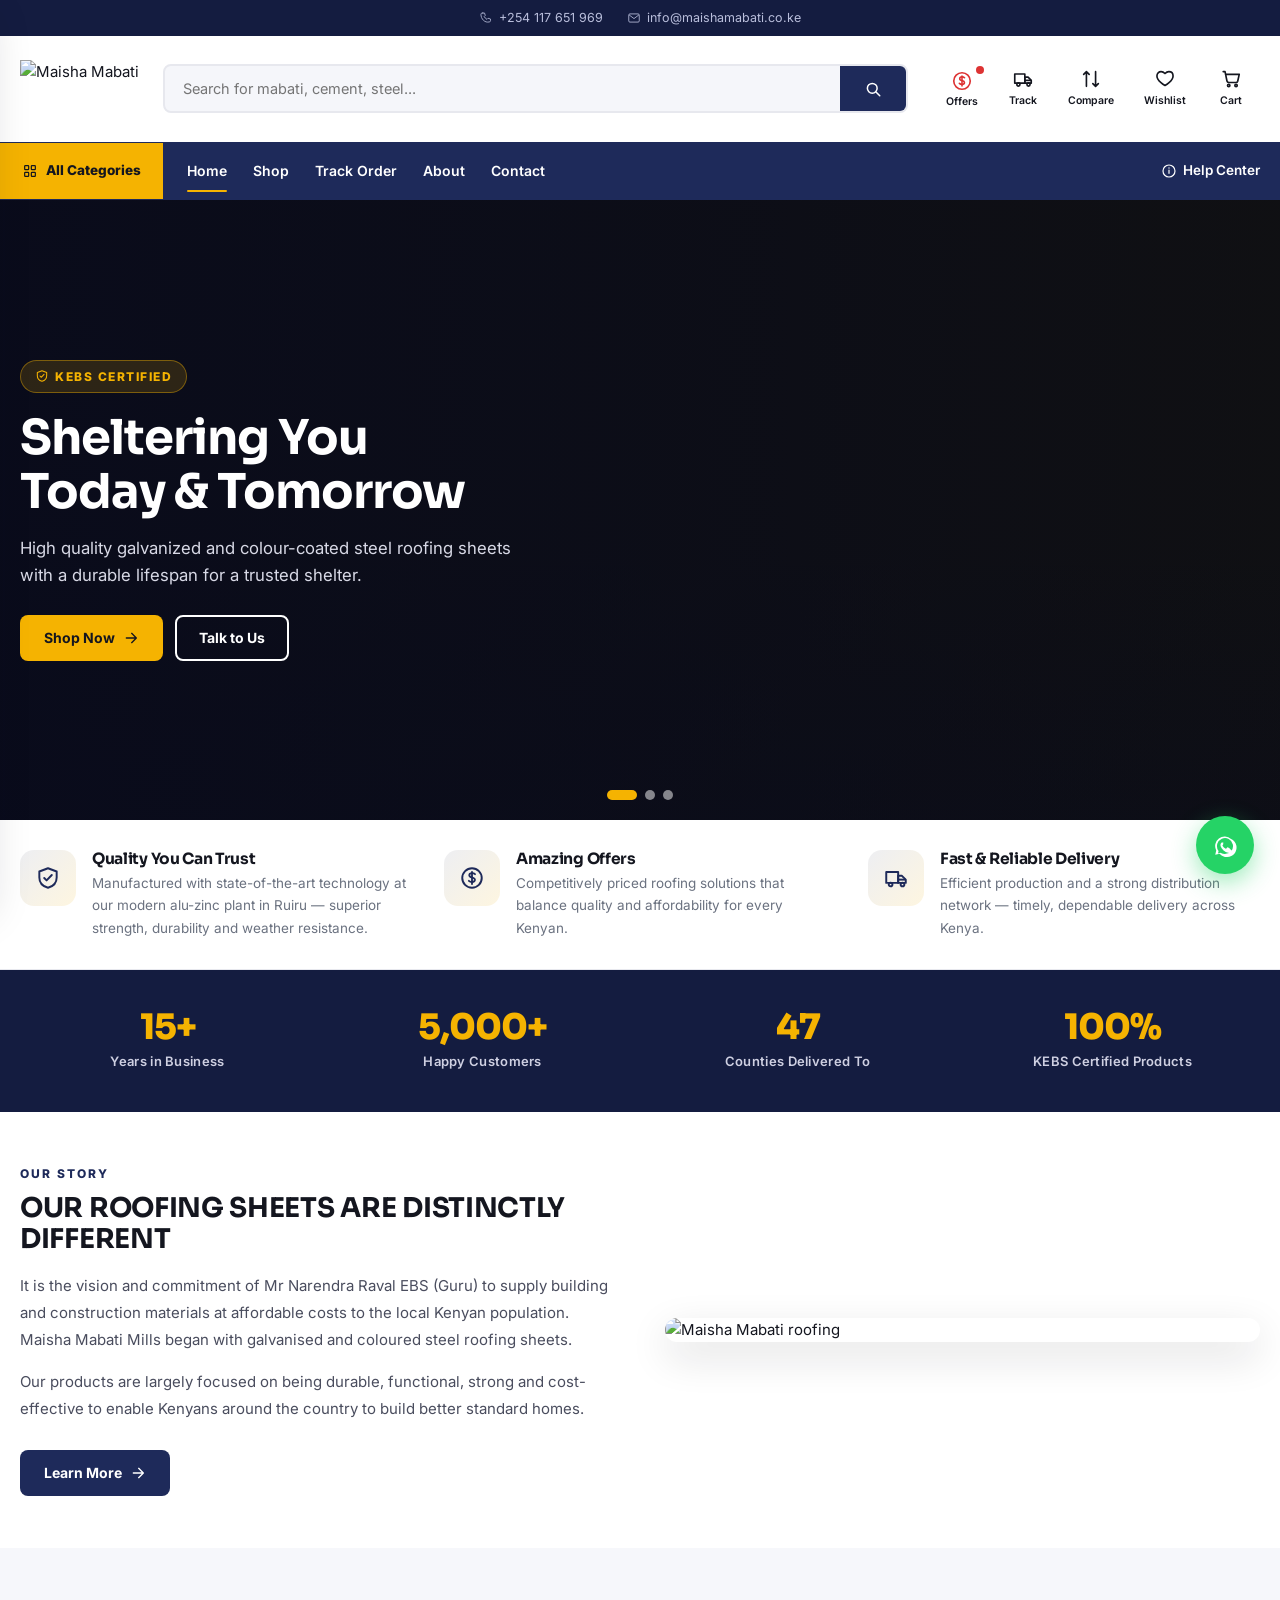
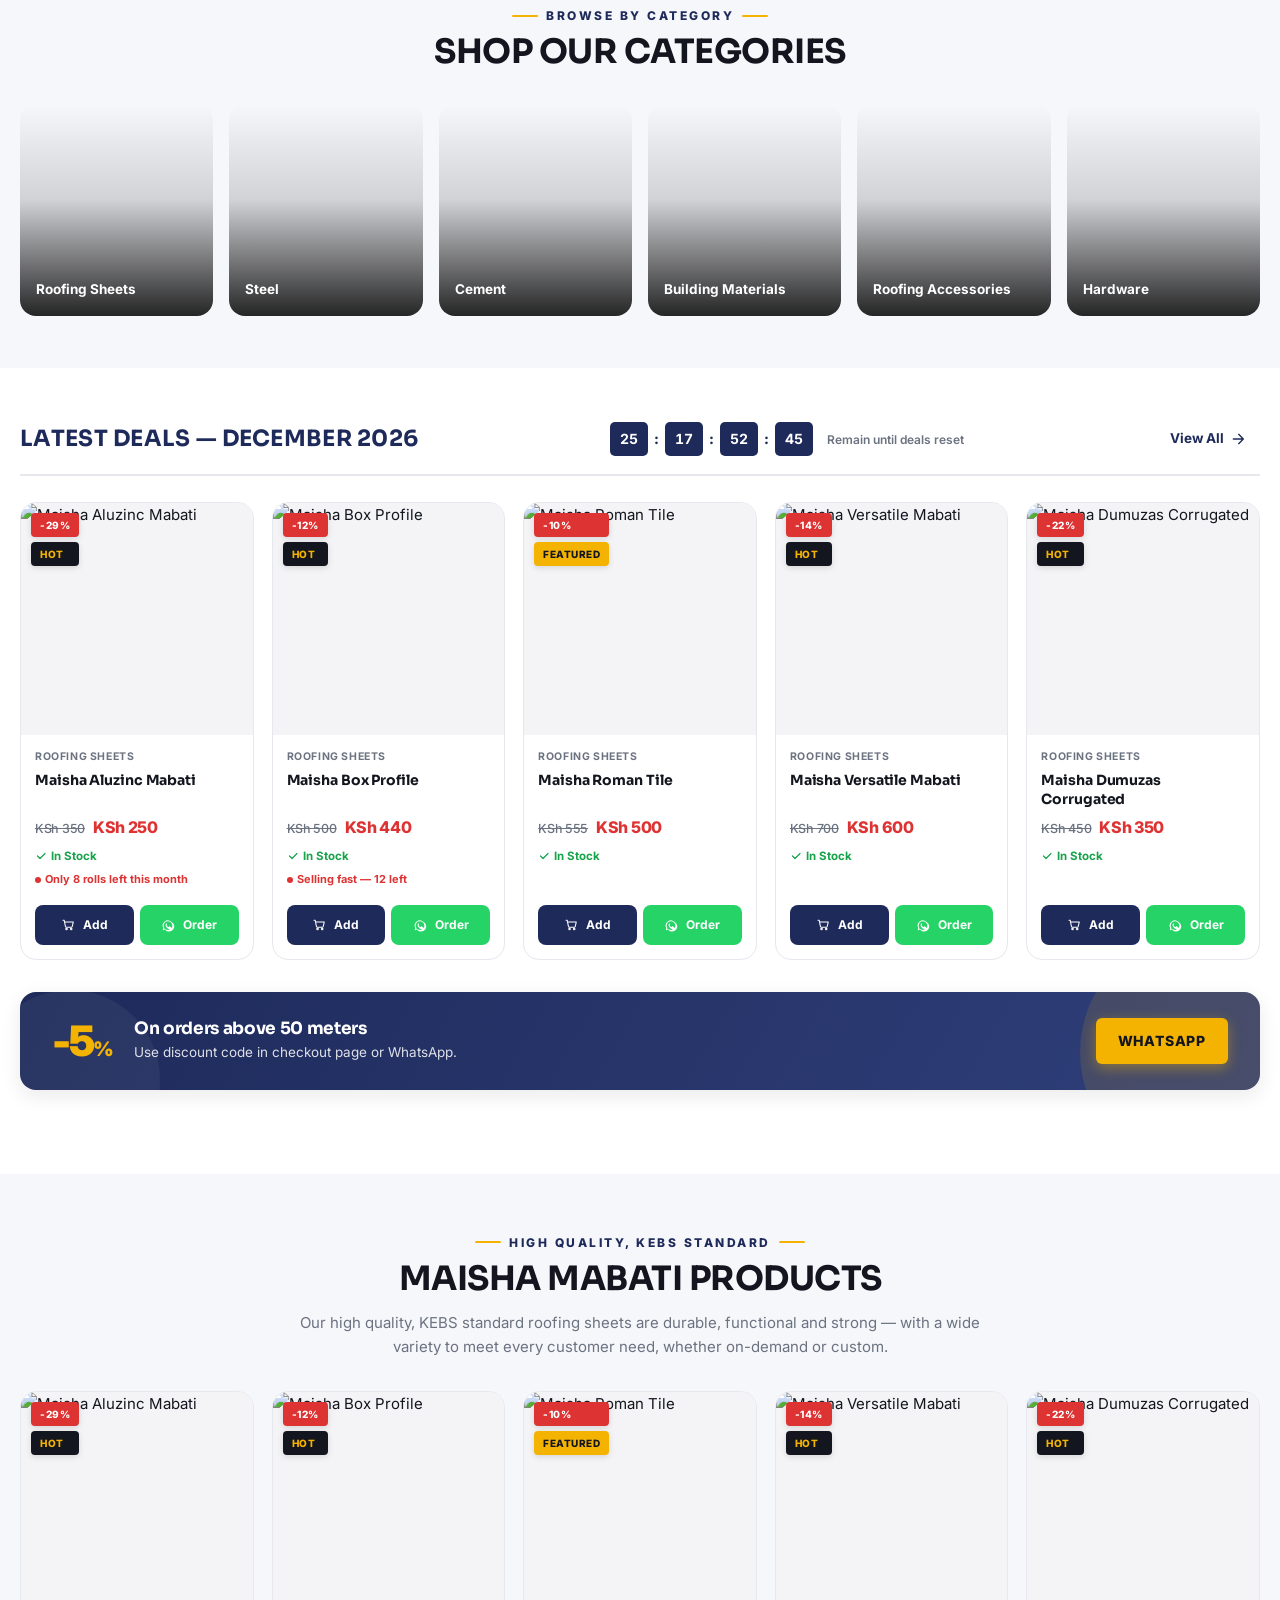
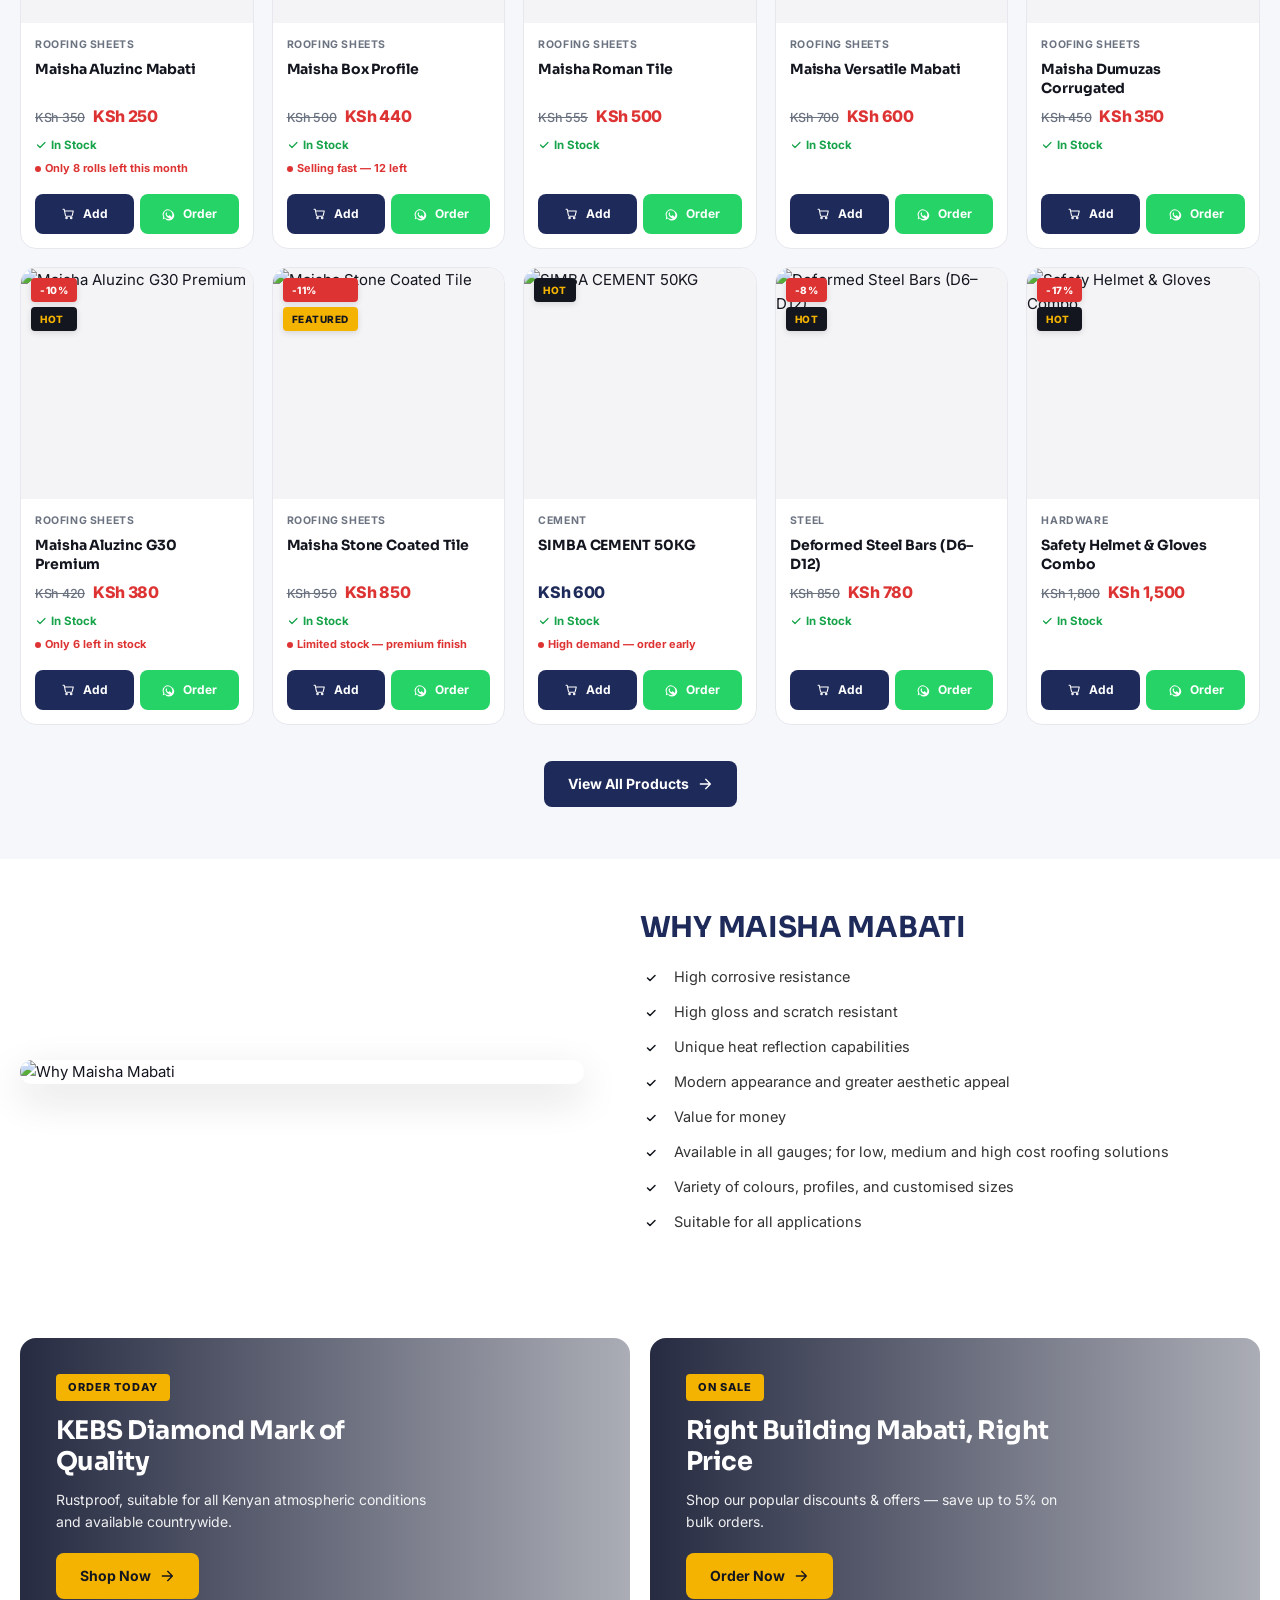
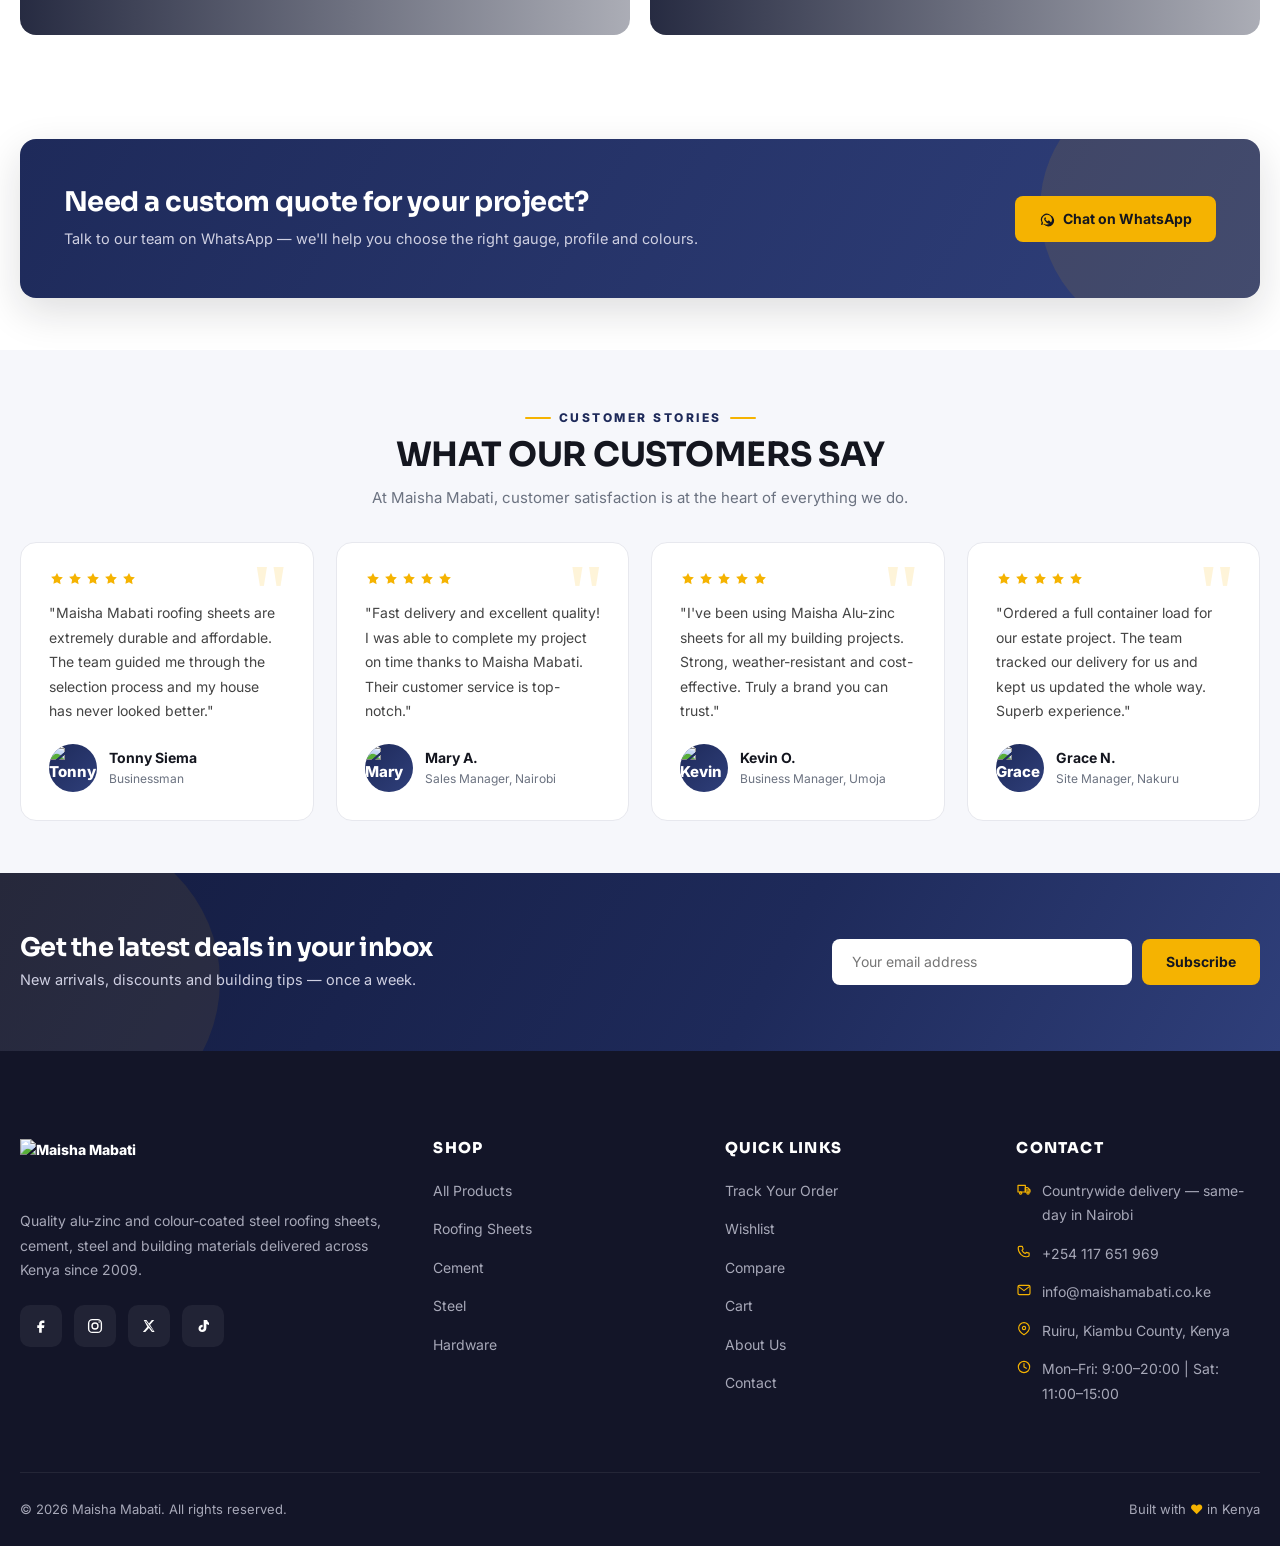
==== commit 0b472ee5: "update website" ====
--- a/index.html
+++ b/index.html
@@ -14,7 +14,7 @@
 
 <!-- HERO SLIDER -->
 <section class="hero-slider" id="hero-slider">
-  <div class="slide active" style="background-image:url('https://images.unsplash.com/photo-1503387762-592deb58ef4e?w=1600&q=85');">
+  <div class="slide active" style="background-image:url('https://images.pexels.com/photos/34597567/pexels-photo-34597567.jpeg?auto=compress&cs=tinysrgb&w=1600');">
     <div class="container">
       <div class="hero-content">
         <span class="hero-tag" id="hero-tag-1"></span>
@@ -27,7 +27,7 @@
       </div>
     </div>
   </div>
-  <div class="slide" style="background-image:url('https://images.unsplash.com/photo-1558618666-fcd25c85cd64?w=1600&q=85');">
+  <div class="slide" style="background-image:url('https://images.pexels.com/photos/27927317/pexels-photo-27927317.jpeg?auto=compress&cs=tinysrgb&w=1600');">
     <div class="container">
       <div class="hero-content">
         <span class="hero-tag" id="hero-tag-2"></span>
@@ -40,7 +40,7 @@
       </div>
     </div>
   </div>
-  <div class="slide" style="background-image:url('https://images.unsplash.com/photo-1487958449943-2429e8be8625?w=1600&q=85');">
+  <div class="slide" style="background-image:url('https://images.pexels.com/photos/31763543/pexels-photo-31763543.jpeg?auto=compress&cs=tinysrgb&w=1600');">
     <div class="container">
       <div class="hero-content">
         <span class="hero-tag" id="hero-tag-3"></span>
@@ -107,7 +107,7 @@
         <a href="about.html" class="btn btn-primary" style="margin-top:14px;">Learn More <span data-arrow></span></a>
       </div>
       <div class="story-img">
-        <img src="https://images.unsplash.com/photo-1541888946425-d81bb19240f5?w=900&q=85" alt="Maisha Mabati roofing" loading="lazy">
+        <img src="https://images.pexels.com/photos/31945552/pexels-photo-31945552.jpeg?auto=compress&cs=tinysrgb&w=900" alt="Maisha Mabati roofing" loading="lazy">
       </div>
     </div>
   </div>
@@ -176,7 +176,7 @@
   <div class="container">
     <div class="why-grid">
       <div class="why-img">
-        <img src="https://images.unsplash.com/photo-1504307651254-35680f356dfd?w=900&q=85" alt="Why Maisha Mabati" loading="lazy">
+        <img src="https://images.pexels.com/photos/10059198/pexels-photo-10059198.jpeg?auto=compress&cs=tinysrgb&w=900" alt="Why Maisha Mabati" loading="lazy">
       </div>
       <div>
         <h2 class="why-heading">Why Maisha Mabati</h2>
@@ -198,7 +198,7 @@
 <!-- PROMO -->
 <section class="container">
   <div class="promo-grid">
-    <div class="promo-card" style="background-image:url('https://images.unsplash.com/photo-1503387762-592deb58ef4e?w=1200&q=85');">
+    <div class="promo-card" style="background-image:url('https://images.pexels.com/photos/34597567/pexels-photo-34597567.jpeg?auto=compress&cs=tinysrgb&w=1200');">
       <div class="inner">
         <span class="badge-p">Order Today</span>
         <h3>KEBS Diamond Mark of Quality</h3>
@@ -206,7 +206,7 @@
         <a href="shop.html" class="btn btn-accent">Shop Now <span data-arrow></span></a>
       </div>
     </div>
-    <div class="promo-card" style="background-image:url('https://images.unsplash.com/photo-1487958449943-2429e8be8625?w=1200&q=85');">
+    <div class="promo-card" style="background-image:url('https://images.pexels.com/photos/31763543/pexels-photo-31763543.jpeg?auto=compress&cs=tinysrgb&w=1200');">
       <div class="inner">
         <span class="badge-p">On Sale</span>
         <h3>Right Building Mabati, Right Price</h3>
@@ -240,22 +240,22 @@
       <div class="testimonial">
         <div class="stars" data-stars></div>
         <p class="quote">"Maisha Mabati roofing sheets are extremely durable and affordable. The team guided me through the selection process and my house has never looked better."</p>
-        <div class="person"><div class="avatar"><img src="https://images.unsplash.com/photo-1500648767791-00dcc994a43e?w=100&h=100&fit=crop&crop=faces&q=80" alt="Tonny Siema" loading="lazy"></div><div><div class="name">Tonny Siema</div><div class="role">Businessman</div></div></div>
+        <div class="person"><div class="avatar"><img src="https://ui-avatars.com/api/?name=TS&background=eeeeee&color=222222&size=100" alt="Tonny Siema" loading="lazy"></div><div><div class="name">Tonny Siema</div><div class="role">Businessman</div></div></div>
       </div>
       <div class="testimonial">
         <div class="stars" data-stars></div>
         <p class="quote">"Fast delivery and excellent quality! I was able to complete my project on time thanks to Maisha Mabati. Their customer service is top-notch."</p>
-        <div class="person"><div class="avatar"><img src="https://images.unsplash.com/photo-1494790108377-be9c29b29330?w=100&h=100&fit=crop&crop=faces&q=80" alt="Mary A." loading="lazy"></div><div><div class="name">Mary A.</div><div class="role">Sales Manager, Nairobi</div></div></div>
+        <div class="person"><div class="avatar"><img src="https://ui-avatars.com/api/?name=MA&background=eeeeee&color=222222&size=100" alt="Mary A." loading="lazy"></div><div><div class="name">Mary A.</div><div class="role">Sales Manager, Nairobi</div></div></div>
       </div>
       <div class="testimonial">
         <div class="stars" data-stars></div>
         <p class="quote">"I've been using Maisha Alu-zinc sheets for all my building projects. Strong, weather-resistant and cost-effective. Truly a brand you can trust."</p>
-        <div class="person"><div class="avatar"><img src="https://images.unsplash.com/photo-1507003211169-0a1dd7228f2d?w=100&h=100&fit=crop&crop=faces&q=80" alt="Kevin O." loading="lazy"></div><div><div class="name">Kevin O.</div><div class="role">Business Manager, Umoja</div></div></div>
+        <div class="person"><div class="avatar"><img src="https://ui-avatars.com/api/?name=KO&background=eeeeee&color=222222&size=100" alt="Kevin O." loading="lazy"></div><div><div class="name">Kevin O.</div><div class="role">Business Manager, Umoja</div></div></div>
       </div>
       <div class="testimonial">
         <div class="stars" data-stars></div>
         <p class="quote">"Ordered a full container load for our estate project. The team tracked our delivery for us and kept us updated the whole way. Superb experience."</p>
-        <div class="person"><div class="avatar"><img src="https://images.unsplash.com/photo-1544005313-94ddf0286df2?w=100&h=100&fit=crop&crop=faces&q=80" alt="Grace N." loading="lazy"></div><div><div class="name">Grace N.</div><div class="role">Site Manager, Nakuru</div></div></div>
+        <div class="person"><div class="avatar"><img src="https://ui-avatars.com/api/?name=GN&background=eeeeee&color=222222&size=100" alt="Grace N." loading="lazy"></div><div><div class="name">Grace N.</div><div class="role">Site Manager, Nakuru</div></div></div>
       </div>
     </div>
   </div>
@@ -354,12 +354,12 @@
 
   // Categories
   const catImages = {
-    'Roofing Sheets': 'https://images.unsplash.com/photo-1587293852726-70cdb56c2866?w=500&q=80',
-    'Steel': 'https://images.unsplash.com/photo-1565793298595-6a879b1d9492?w=500&q=80',
-    'Cement': 'https://images.unsplash.com/photo-1518709268805-4e9042af9f23?w=500&q=80',
-    'Building Materials': 'https://images.unsplash.com/photo-1541888946425-d81bb19240f5?w=500&q=80',
-    'Roofing Accessories': 'https://images.unsplash.com/photo-1581092160562-40aa08e78837?w=500&q=80',
-    'Hardware': 'https://images.unsplash.com/photo-1581094794329-c8112a89af12?w=500&q=80'
+    'Roofing Sheets': 'https://images.pexels.com/photos/34597567/pexels-photo-34597567.jpeg?auto=compress&cs=tinysrgb&w=500',
+    'Steel': 'https://images.pexels.com/photos/10059198/pexels-photo-10059198.jpeg?auto=compress&cs=tinysrgb&w=500',
+    'Cement': 'https://images.pexels.com/photos/6473974/pexels-photo-6473974.jpeg?auto=compress&cs=tinysrgb&w=500',
+    'Building Materials': 'https://images.pexels.com/photos/5799727/pexels-photo-5799727.jpeg?auto=compress&cs=tinysrgb&w=500',
+    'Roofing Accessories': 'https://images.pexels.com/photos/33404248/pexels-photo-33404248.jpeg?auto=compress&cs=tinysrgb&w=500',
+    'Hardware': 'https://images.pexels.com/photos/17046829/pexels-photo-17046829.jpeg?auto=compress&cs=tinysrgb&w=500'
   };
   document.getElementById('home-categories').innerHTML = CONFIG.CATEGORIES.map(cat => `
     <a href="shop.html?category=${encodeURIComponent(cat)}" class="cat-card" style="background-image:url('${catImages[cat] || catImages['Roofing Sheets']}');">
--- a/css/style.css
+++ b/css/style.css
@@ -33,6 +33,10 @@
 
 *, *::before, *::after { box-sizing: border-box; }
 html { scroll-behavior: smooth; -webkit-text-size-adjust: 100%; }
+:focus-visible { outline: 2px solid var(--accent); outline-offset: 2px; border-radius: 4px; }
+@media (prefers-reduced-motion: reduce) {
+  *, *::before, *::after { animation-duration: .001ms !important; animation-iteration-count: 1 !important; transition-duration: .001ms !important; scroll-behavior: auto !important; }
+}
 body {
   margin: 0;
   font-family: var(--font-body);
@@ -71,6 +75,7 @@
   transition: var(--transition);
   white-space: nowrap;
   line-height: 1;
+  min-height: 46px;
 }
 .btn svg { width: 16px; height: 16px; }
 .btn-primary { background: var(--primary); color: #fff; }
@@ -83,54 +88,46 @@
 .btn-outline:hover { background: var(--primary); color: #fff; }
 .btn-ghost { background: #fff; border-color: var(--border); color: var(--text); }
 .btn-ghost:hover { border-color: var(--primary); color: var(--primary); }
-.btn-sm { padding: 8px 14px; font-size: 13px; }
+.btn-ghost.active { border-color: var(--red); color: var(--red); background: rgba(221,51,51,.06); }
+.btn-sm { padding: 8px 14px; font-size: 13px; min-height: 38px; }
 .btn-block { width: 100%; }
 .btn:disabled { opacity: .5; cursor: not-allowed; }
+.btn:active:not(:disabled) { transform: translateY(0) scale(.97); }
 
 /* ---------- HEADER ---------- */
-.site-header { background: #fff; }
-.topbar {
-  background: var(--primary);
-  color: #e6e6f0;
-  font-size: 12.5px;
-  border-bottom: 1px solid rgba(255,255,255,.08);
-}
+.site-header { background: #fff; position: relative; z-index: 951; }
+
+.topbar { background: var(--primary-dark); color: #b9bedb; font-size: 12.5px; }
 .topbar .container {
   display: flex;
-  justify-content: space-between;
-  align-items: center;
-  padding-top: 12px;
-  padding-bottom: 12px;
   flex-wrap: wrap;
-  gap: 10px;
-}
-.contact-links { display: flex; gap: 18px; flex-wrap: wrap; align-items: center; }
-.contact-item { display: flex; align-items: center; gap: 6px; }
-.contact-item svg { color: var(--accent); }
-.topbar a { color: #fff; }
-.topbar a:hover { color: var(--accent); }
-.delivery-message { display: flex; align-items: center; gap: 8px; }
-.delivery-dot {
-  width: 8px; height: 8px;
-  border-radius: 50%;
-  background: var(--green);
-  box-shadow: 0 0 0 4px rgba(37,211,102,.2);
-  animation: pulse 2s infinite;
-}
-@keyframes pulse {
-  0%, 100% { box-shadow: 0 0 0 4px rgba(37,211,102,.2); }
-  50% { box-shadow: 0 0 0 8px rgba(37,211,102,.08); }
-}
-
+  align-items: center;
+  justify-content: center;
+  gap: 6px 24px;
+  padding: 8px 20px;
+  overflow: hidden;
+}
+.topbar a {
+  display: inline-flex;
+  align-items: center;
+  gap: 6px;
+  color: inherit;
+  min-width: 0;
+}
+.topbar a:hover { color: #fff; }
+.topbar svg { flex-shrink: 0; opacity: .85; }
 .header-sticky-wrap {
   position: sticky;
   top: 0;
   z-index: 950;
   background: #fff;
-  transition: box-shadow .25s ease;
+  transition: transform .3s ease, box-shadow .25s ease;
 }
 .header-sticky-wrap.is-stuck {
   box-shadow: 0 4px 20px rgba(20,22,31,.1);
+}
+.header-sticky-wrap.header-hidden {
+    transform: translateY(-100%);
 }
 .header-main {
   display: flex;
@@ -150,7 +147,7 @@
   min-width: 240px;
   display: flex;
   background: #f5f6fa;
-  border: 2px solid transparent;
+  border: 2px solid var(--border);
   border-radius: 8px;
   overflow: hidden;
   transition: var(--transition);
@@ -211,6 +208,98 @@
   box-shadow: 0 2px 6px rgba(0,0,0,.15);
 }
 
+/* ---------- TOP OFFERS DROPDOWN ---------- */
+.offers-wrap { position: relative; }
+.offers-trigger { position: relative; }
+.offers-trigger .icon { color: var(--red); }
+.offers-trigger::after {
+  content: "";
+  position: absolute;
+  top: 6px; right: 8px;
+  width: 8px; height: 8px;
+  border-radius: 50%;
+  background: var(--red);
+  box-shadow: 0 0 0 2px #fff;
+}
+.offers-dropdown {
+  position: absolute;
+  top: calc(100% + 14px);
+  right: 0;
+  width: 340px;
+  max-width: 90vw;
+  background: #fff;
+  border-radius: var(--radius-lg);
+  box-shadow: var(--shadow-lg);
+  border: 1px solid var(--border);
+  opacity: 0;
+  visibility: hidden;
+  transform: translateY(8px);
+  transition: opacity .2s ease, transform .2s ease, visibility .2s;
+  z-index: 960;
+  overflow: hidden;
+}
+.offers-wrap.open .offers-dropdown { opacity: 1; visibility: visible; transform: translateY(0); }
+.offers-dropdown-head {
+  background: linear-gradient(120deg, var(--primary-dark), var(--primary));
+  color: #fff;
+  padding: 16px 18px;
+  display: flex;
+  flex-direction: column;
+  gap: 4px;
+}
+.offers-dropdown-head strong { display: flex; align-items: center; gap: 6px; font-size: 14px; color: var(--accent); }
+.offers-dropdown-head span { font-size: 12px; color: #d8d9e6; }
+.offers-dropdown-list { max-height: 340px; overflow-y: auto; padding: 6px; }
+.offer-item {
+  display: flex;
+  align-items: center;
+  gap: 12px;
+  padding: 10px;
+  border-radius: 10px;
+  transition: var(--transition);
+}
+.offer-item:hover { background: var(--bg); }
+.offer-item img { width: 52px; height: 52px; border-radius: 8px; object-fit: cover; flex-shrink: 0; }
+.offer-item-info { flex: 1; min-width: 0; display: flex; flex-direction: column; gap: 3px; }
+.offer-item-name {
+  font-size: 12.5px;
+  font-weight: 700;
+  color: var(--text);
+  white-space: nowrap;
+  overflow: hidden;
+  text-overflow: ellipsis;
+}
+.offer-item-price { display: flex; align-items: baseline; gap: 6px; font-size: 12.5px; }
+.offer-item-price ins { color: var(--red); font-weight: 800; text-decoration: none; }
+.offer-item-price del { color: var(--muted); font-size: 11px; }
+.offer-item-badge {
+  flex-shrink: 0;
+  background: rgba(221,51,51,.1);
+  color: var(--red);
+  font-weight: 800;
+  font-size: 11px;
+  padding: 4px 8px;
+  border-radius: 6px;
+}
+.offers-dropdown-footer {
+  display: flex;
+  align-items: center;
+  justify-content: center;
+  gap: 6px;
+  padding: 13px;
+  font-size: 13px;
+  font-weight: 700;
+  color: var(--primary);
+  background: var(--bg);
+  border-top: 1px solid var(--border);
+}
+.offers-dropdown-footer:hover { color: var(--primary-dark); background: #eef0f8; }
+.offers-empty { padding: 24px 18px; text-align: center; color: var(--muted); font-size: 13.5px; }
+@media (max-width: 480px) {
+  .offers-dropdown { position: fixed; top: auto; bottom: 0; left: 0; right: 0; width: 100%; max-width: 100%; border-radius: 18px 18px 0 0; }
+  .offers-wrap.open .offers-dropdown { transform: translateY(0); }
+}
+
 .main-nav { background: var(--primary); color: #fff; }
 .main-nav .container {
   display: flex;
@@ -273,7 +362,7 @@
 /* ---------- HERO SLIDER ---------- */
 .hero-slider {
   position: relative;
-  height: 520px;
+  height: clamp(460px, 78vh, 620px);
   overflow: hidden;
   background: #111;
   color: #fff;
@@ -293,7 +382,8 @@
   content: "";
   position: absolute;
   inset: 0;
-  background: linear-gradient(90deg, rgba(10,12,30,.9) 0%, rgba(10,12,30,.55) 45%, rgba(10,12,30,.1) 100%);
+  background: linear-gradient(90deg, rgba(9,11,28,.92) 0%, rgba(9,11,28,.62) 48%, rgba(9,11,28,.18) 100%),
+              linear-gradient(0deg, rgba(9,11,28,.35), rgba(9,11,28,0) 45%);
 }
 .hero-content {
   position: relative;
@@ -323,23 +413,25 @@
 }
 .hero-content h1 {
   color: #fff;
-  font-size: 3rem;
-  line-height: 1.1;
-  margin-bottom: 16px;
-  letter-spacing: -1.5px;
+  font-size: clamp(1.9rem, 5.4vw, 3rem);
+  line-height: 1.12;
+  margin-bottom: 14px;
+  letter-spacing: -1px;
+  text-wrap: balance;
 }
 .hero-content p {
   color: #d8d9e6;
-  font-size: 1.05rem;
-  margin-bottom: 28px;
+  font-size: clamp(.92rem, 2.4vw, 1.05rem);
+  margin-bottom: 26px;
   max-width: 520px;
   line-height: 1.6;
 }
 .hero-cta { display: flex; gap: 12px; flex-wrap: wrap; }
 .hero-dots {
   position: absolute;
-  bottom: 22px;
-  right: 26px;
+  bottom: 20px;
+  left: 50%;
+  transform: translateX(-50%);
   z-index: 3;
   display: flex;
   gap: 8px;
@@ -479,7 +571,7 @@
 
 .product-card {
   background: #fff;
-  border-radius: var(--radius);
+  border-radius: var(--radius-lg);
   overflow: hidden;
   border: 1px solid var(--border);
   display: flex;
@@ -492,6 +584,8 @@
   border-color: transparent;
   transform: translateY(-4px);
 }
+.product-card img { animation: imgFadeIn .4s ease both; }
+@keyframes imgFadeIn { from { opacity: 0; } to { opacity: 1; } }
 .product-thumb {
   position: relative;
   aspect-ratio: 1/1;
@@ -544,6 +638,9 @@
   z-index: 2;
 }
 .product-card:hover .product-quick-actions { opacity: 1; transform: translateX(0); }
+@media (hover: none) {
+  .product-quick-actions { opacity: 1; transform: none; }
+}
 .quick-btn {
   width: 34px; height: 34px;
   border-radius: 50%;
@@ -605,7 +702,7 @@
 }
 .product-stock.out { color: var(--red); }
 .product-actions { display: flex; gap: 6px; margin-top: auto; padding-top: 10px; }
-.product-actions .btn { flex: 1; padding: 9px 6px; font-size: 12px; font-weight: 700; }
+.product-actions .btn { flex: 1; padding: 9px 6px; font-size: 12px; font-weight: 700; min-height: 40px; }
 .product-actions .btn svg { width: 14px; height: 14px; }
 
 /* ---------- GRID HEADER ---------- */
@@ -884,6 +981,9 @@
 
 /* ---------- SHOP ---------- */
 .shop-layout { display: grid; grid-template-columns: 280px 1fr; gap: 32px; padding: 44px 0; }
+.filters-overlay { display: none; }
+.filters-toggle { display: none; }
+.filters-drawer-head, .filters-drawer-foot { display: none; }
 .filters {
   background: #fff;
   border-radius: var(--radius-lg);
@@ -1160,6 +1260,12 @@
 .empty-state p { color: var(--muted); margin-bottom: 22px; }
 
 /* ---------- COMPARE ---------- */
+.compare-scroll {
+  overflow-x: auto;
+  -webkit-overflow-scrolling: touch;
+  margin: 32px 0;
+  border-radius: var(--radius-lg);
+}
 .compare-table {
   width: 100%;
   border-collapse: collapse;
@@ -1167,7 +1273,7 @@
   border-radius: var(--radius-lg);
   overflow: hidden;
   border: 1px solid var(--border);
-  margin: 32px 0;
+  margin: 0;
 }
 .compare-table th, .compare-table td {
   padding: 16px 18px;
@@ -1175,7 +1281,16 @@
   text-align: left;
   font-size: 13.5px;
   vertical-align: top;
-}
+  min-width: 160px;
+}
+.compare-table th:first-child, .compare-table td:first-child {
+  min-width: 110px;
+  position: sticky;
+  left: 0;
+  background: #fff;
+  z-index: 1;
+}
+.compare-table th:first-child { background: var(--bg); }
 .compare-table th { background: var(--bg); font-weight: 700; }
 .compare-table img { width: 120px; height: 120px; object-fit: cover; border-radius: 8px; }
 .remove-col {
@@ -1355,6 +1470,18 @@
   transition: var(--transition);
 }
 .mobile-menu a:hover { color: var(--primary); padding-left: 6px; }
+.mobile-menu-info { margin-top: 20px; padding-top: 16px; border-top: 1px solid var(--border); }
+.mobile-menu-info p {
+  display: flex;
+  align-items: flex-start;
+  gap: 8px;
+  font-size: 12.5px;
+  color: var(--muted);
+  line-height: 1.5;
+  margin: 0 0 10px;
+}
+.mobile-menu-info p:last-child { margin-bottom: 0; }
+.mobile-menu-info svg { flex-shrink: 0; margin-top: 2px; color: var(--primary); }
 .overlay {
   position: fixed;
   inset: 0;
@@ -1513,19 +1640,80 @@
 
 /* ---------- RESPONSIVE ---------- */
 @media (max-width: 1200px) {
-  .product-grid { grid-template-columns: repeat(4, 1fr); }
+  .product-grid, .product-grid.cols-3, .product-grid.cols-4 { grid-template-columns: repeat(4, 1fr); }
   .cats-grid { grid-template-columns: repeat(4, 1fr); }
 }
 @media (max-width: 900px) {
-  .product-grid { grid-template-columns: repeat(3, 1fr); }
+  .product-grid, .product-grid.cols-3, .product-grid.cols-4 { grid-template-columns: repeat(3, 1fr); }
   .cats-grid { grid-template-columns: repeat(3, 1fr); }
   .header-icons .icon-btn .label { display: none; }
   .icon-btn { min-width: 46px; padding: 8px 10px; }
   .header-main { gap: 14px; }
 }
+@media (max-width: 560px) {
+  .topbar .topbar-email { display: none; }
+}
 @media (max-width: 1024px) {
   .shop-layout { grid-template-columns: 1fr; }
-  .filters { position: static; }
+  .filters-toggle { display: inline-flex; }
+  .filters {
+    position: fixed;
+    top: 0;
+    left: -100%;
+    width: min(320px, 86vw);
+    height: 100dvh;
+    z-index: 1150;
+    border-radius: 0;
+    border: none;
+    overflow-y: auto;
+    transition: left .35s cubic-bezier(.4,0,.2,1);
+    box-shadow: var(--shadow-lg);
+    display: flex;
+    flex-direction: column;
+  }
+  .filters.open { left: 0; }
+  .filters-drawer-head {
+    display: flex;
+    align-items: center;
+    justify-content: space-between;
+    margin: -22px -22px 18px;
+    padding: 18px 22px;
+    border-bottom: 1px solid var(--border);
+    position: sticky;
+    top: 0;
+    background: #fff;
+    z-index: 2;
+  }
+  .filters-drawer-head h3 { margin: 0; font-size: 15px; text-transform: uppercase; letter-spacing: 1px; color: var(--primary); }
+  .filters-close {
+    width: 34px; height: 34px;
+    display: flex; align-items: center; justify-content: center;
+    border-radius: 50%;
+    color: var(--muted);
+  }
+  .filters-close:hover { background: var(--bg); color: var(--text); }
+  .filters-drawer-foot {
+    display: block;
+    position: sticky;
+    bottom: 0;
+    background: #fff;
+    padding: 16px 0 2px;
+    margin-top: auto;
+    border-top: 1px solid var(--border);
+  }
+  .filters-overlay {
+    display: block;
+    position: fixed;
+    inset: 0;
+    background: rgba(10,12,26,.55);
+    z-index: 1140;
+    opacity: 0;
+    visibility: hidden;
+    transition: var(--transition);
+    backdrop-filter: blur(2px);
+  }
+  .filters-overlay.show { opacity: 1; visibility: visible; }
+
   .product-detail { grid-template-columns: 1fr; }
   .cart-layout { grid-template-columns: 1fr; }
   .cart-summary { position: static; }
@@ -1537,61 +1725,92 @@
   .story { grid-template-columns: 1fr; }
   .why-grid { grid-template-columns: 1fr; }
   .promo-grid { grid-template-columns: 1fr; }
-  .icon-features .container { grid-template-columns: 1fr; gap: 20px; }
+  .icon-features .container { grid-template-columns: 1fr; gap: 14px; }
+  .icon-feat {
+    background: #fff;
+    border: 1px solid var(--border);
+    border-radius: var(--radius);
+    padding: 16px;
+  }
 }
 @media (max-width: 767px) {
   h1 { font-size: 1.7rem; }
-  .hero-slider { height: 440px; }
-  .hero-content h1 { font-size: 2rem; letter-spacing: -1px; }
-  .hero-content p { font-size: .95rem; }
-  .section { padding: 46px 0; }
-  .section-head h2 { font-size: 1.5rem; }
-  .topbar .container { justify-content: center; text-align: center; font-size: 11.5px; gap: 6px; }
-  .delivery-message { display: none; }
-  .header-main { gap: 10px; padding: 14px 0; }
-  .brand img { height: 44px; }
-  .search-bar { min-width: 100%; order: 3; }
+  .section { padding: 40px 0; }
+  .section-head { margin-bottom: 24px; }
+  .section-head h2 { font-size: 1.4rem; }
+  .section-head .eyebrow { font-size: 11px; letter-spacing: 2px; }
+
+  /* ---- Top bar: keep it to one quiet line ---- */
+  .topbar .container { justify-content: center; text-align: center; font-size: 11.5px; gap: 6px 16px; padding: 6px 20px; }
+
+  /* ---- Header: trim to the essentials so the hero shows up fast ---- */
+  .header-main { gap: 10px; padding: 12px 0; }
+  .brand img { height: 38px; }
+  .header-sticky-wrap.is-stuck .brand img { height: 34px; }
+  .header-sticky-wrap.is-stuck .header-main { padding: 10px 0; }
+  .search-bar { min-width: 100%; order: 3; margin-top: 2px; }
+  .search-bar input { padding: 12px 16px; font-size: 14px; }
   .header-icons .icon-btn .label { display: none; }
-  .icon-btn { min-width: 46px; padding: 7px 8px; }
-  .menu-toggle { display: block; }
-  .main-nav ul { display: none; }
-  .all-cats { margin-left: 0; font-size: 12px; padding: 12px 14px; }
-  .nav-help { margin-left: 0; font-size: 12px; padding: 12px 0; }
-  .product-grid { grid-template-columns: repeat(2, 1fr); gap: 12px; }
+  .icon-btn { min-width: 42px; min-height: 42px; padding: 8px; margin-left: 2px; }
+  .header-icons { gap: 0; margin-left: auto; }
+  /* Track / Compare / Wishlist stay reachable from the ☰ menu and bottom bar — no need to repeat them up top */
+  .header-icons a[href="track-order.html"],
+  .header-icons a[href="compare.html"],
+  .header-icons a[href="wishlist.html"] { display: none; }
+  .menu-toggle { display: flex; }
+  .main-nav { display: none; }
+
+  /* ---- Hero: compact, legible, no dead space before the CTA ---- */
+  .hero-slider { height: clamp(420px, 88vh, 560px); }
+  .hero-content { padding: 26px 0; }
+  .hero-tag { font-size: 11px; padding: 5px 12px; margin-bottom: 14px; }
+  .hero-cta { flex-direction: column; align-items: stretch; gap: 10px; }
+  .hero-cta .btn { width: 100%; }
+  .hero-dots { bottom: 16px; }
+
+  .product-grid, .product-grid.cols-3, .product-grid.cols-4 { grid-template-columns: repeat(2, 1fr); gap: 12px; }
+  .shop-toolbar { padding: 12px 14px; gap: 10px; }
+  .shop-toolbar .results { width: 100%; order: -1; text-align: center; }
+  .filters-toggle, .shop-toolbar select { flex: 1; min-width: 0; }
   .product-title { font-size: 12.5px; min-height: 34px; }
-  .product-actions .btn { font-size: 11px; padding: 8px 3px; }
+  .product-body { padding: 12px; gap: 5px; }
+  .product-actions .btn { font-size: 11px; padding: 9px 3px; min-height: 38px; }
   .product-actions .btn span { display: none; }
-  .cats-grid { grid-template-columns: repeat(2, 1fr); }
+  .quick-btn { width: 32px; height: 32px; }
+  .cats-grid { grid-template-columns: repeat(2, 1fr); gap: 12px; }
   .testimonials { grid-template-columns: 1fr; }
   .values-grid { grid-template-columns: 1fr; }
   .footer-grid { grid-template-columns: 1fr; gap: 26px; }
+  .site-footer { padding-top: 48px; }
   .cart-item { grid-template-columns: 76px 1fr; gap: 12px; padding: 14px; }
   .cart-item img { width: 76px; height: 76px; }
   .cart-item .qty-selector { grid-column: span 2; }
   .cart-item-remove { grid-column: span 2; text-align: left; }
-  .cta-banner { padding: 32px 24px; text-align: center; justify-content: center; }
-  .cta-banner h2 { font-size: 1.3rem; }
+  .cta-banner { padding: 28px 22px; text-align: center; justify-content: center; }
+  .cta-banner h2 { font-size: 1.25rem; }
+  .newsletter { padding: 44px 0; }
   .newsletter .container { flex-direction: column; text-align: center; }
   .newsletter input { min-width: 100%; }
   .newsletter form { width: 100%; }
   .compare-table { font-size: 12px; }
-  .compare-table th, .compare-table td { padding: 10px; }
-  .wa-float { bottom: 76px; right: 16px; width: 54px; height: 54px; }
+  .compare-table th, .compare-table td { padding: 10px; min-width: 130px; }
+  .compare-table th:first-child, .compare-table td:first-child { min-width: 90px; }
+  .compare-table img { width: 80px; height: 80px; }
+  .wa-float { bottom: 76px; right: 16px; width: 52px; height: 52px; }
   .detail-price { font-size: 1.6rem; }
-  .grid-header { flex-direction: column; align-items: flex-start; }
-  .coupon { flex-direction: column; text-align: center; padding: 26px 22px; }
+  .grid-header { flex-direction: column; align-items: flex-start; gap: 12px; }
+  .coupon { flex-direction: column; text-align: center; padding: 24px 20px; gap: 14px; }
   .mobile-bottom { display: block; }
   body { padding-bottom: 66px; }
-  .page-hero { padding: 50px 0; }
-  .page-hero h1 { font-size: 1.8rem; }
-  .hero-cta { flex-direction: column; align-items: stretch; }
-  .hero-cta .btn { width: 100%; }
+  .page-hero { padding: 44px 0; }
+  .page-hero h1 { font-size: 1.7rem; }
   .detail-actions { display: grid; grid-template-columns: 1fr 1fr; }
   .detail-actions .btn { width: 100%; padding: 13px 10px; }
   .option-list { gap: 6px; }
   .option-btn { padding: 8px 12px; font-size: 12.5px; }
+  .btn { min-height: 44px; }
 }
 @media (max-width: 420px) {
-  .product-grid { grid-template-columns: 1fr 1fr; }
+  .product-grid, .product-grid.cols-3, .product-grid.cols-4 { grid-template-columns: 1fr 1fr; gap: 10px; }
   .detail-actions { grid-template-columns: 1fr; }
 }
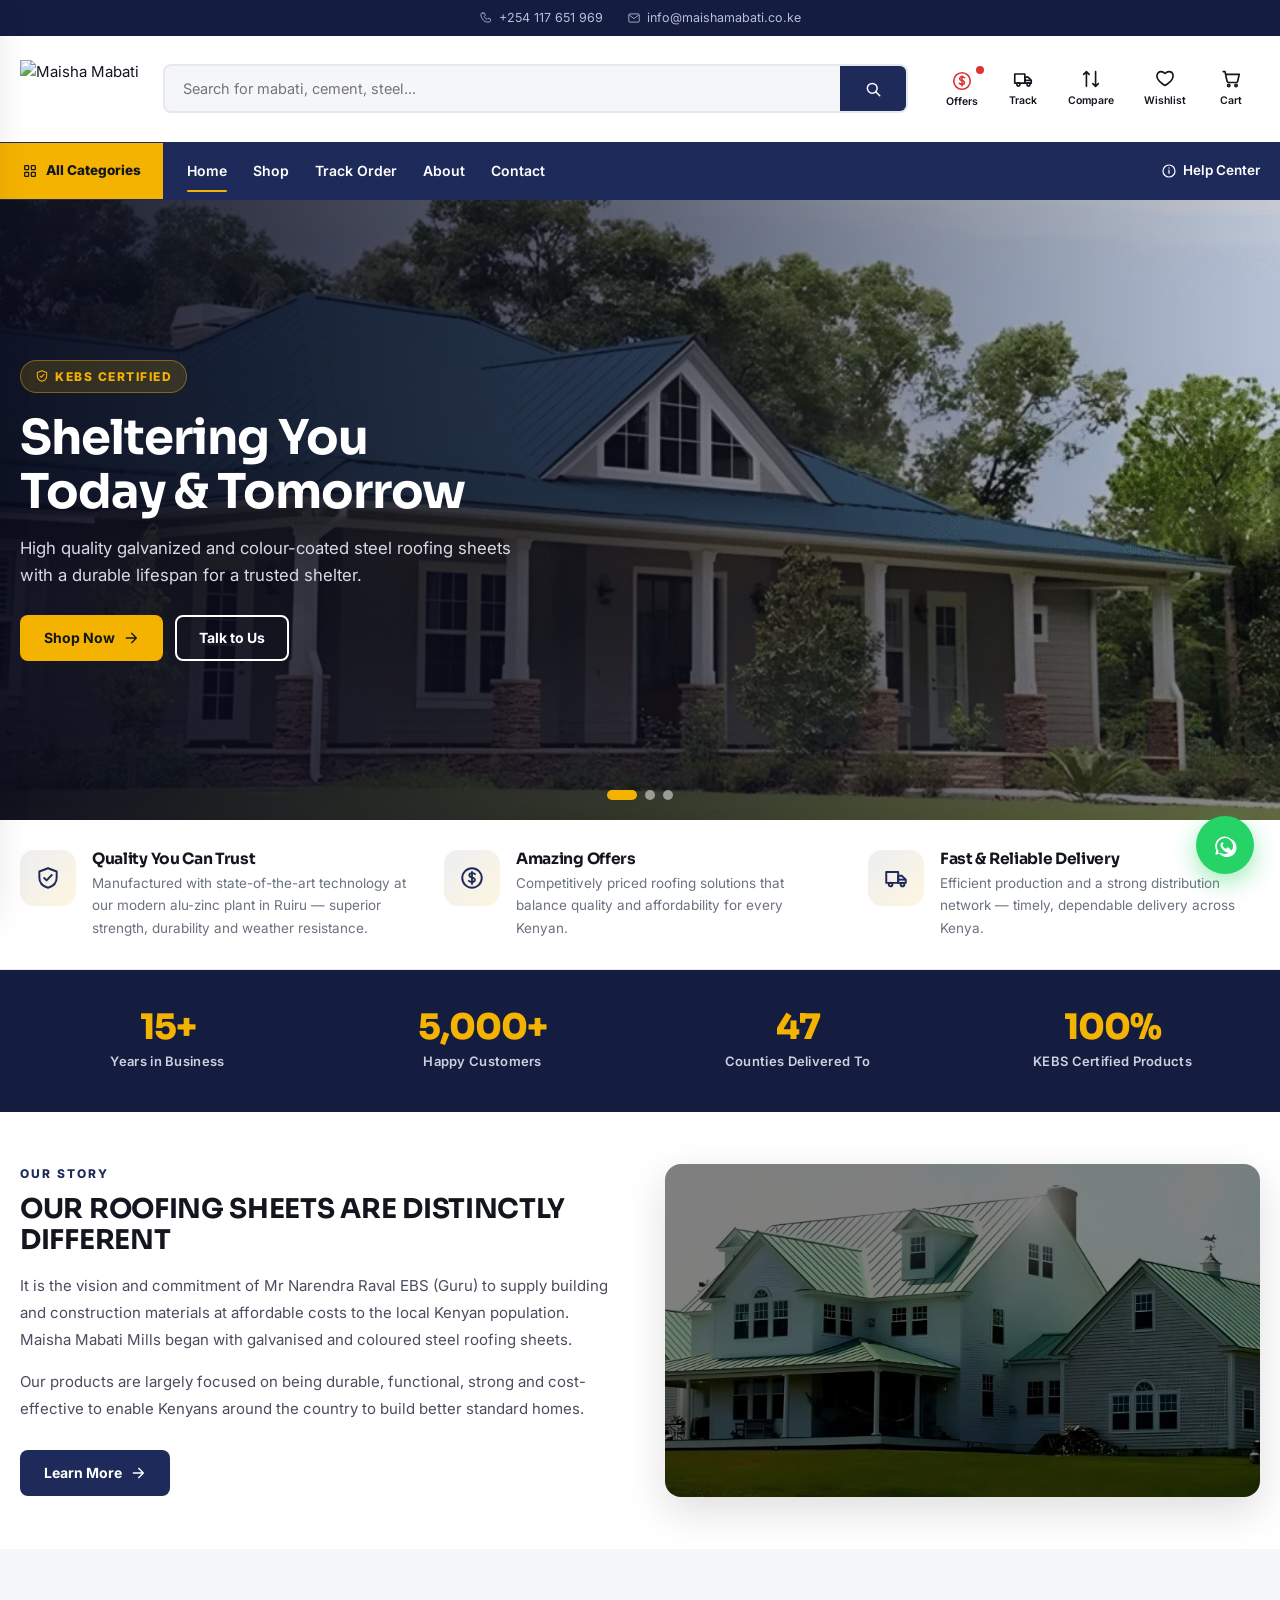
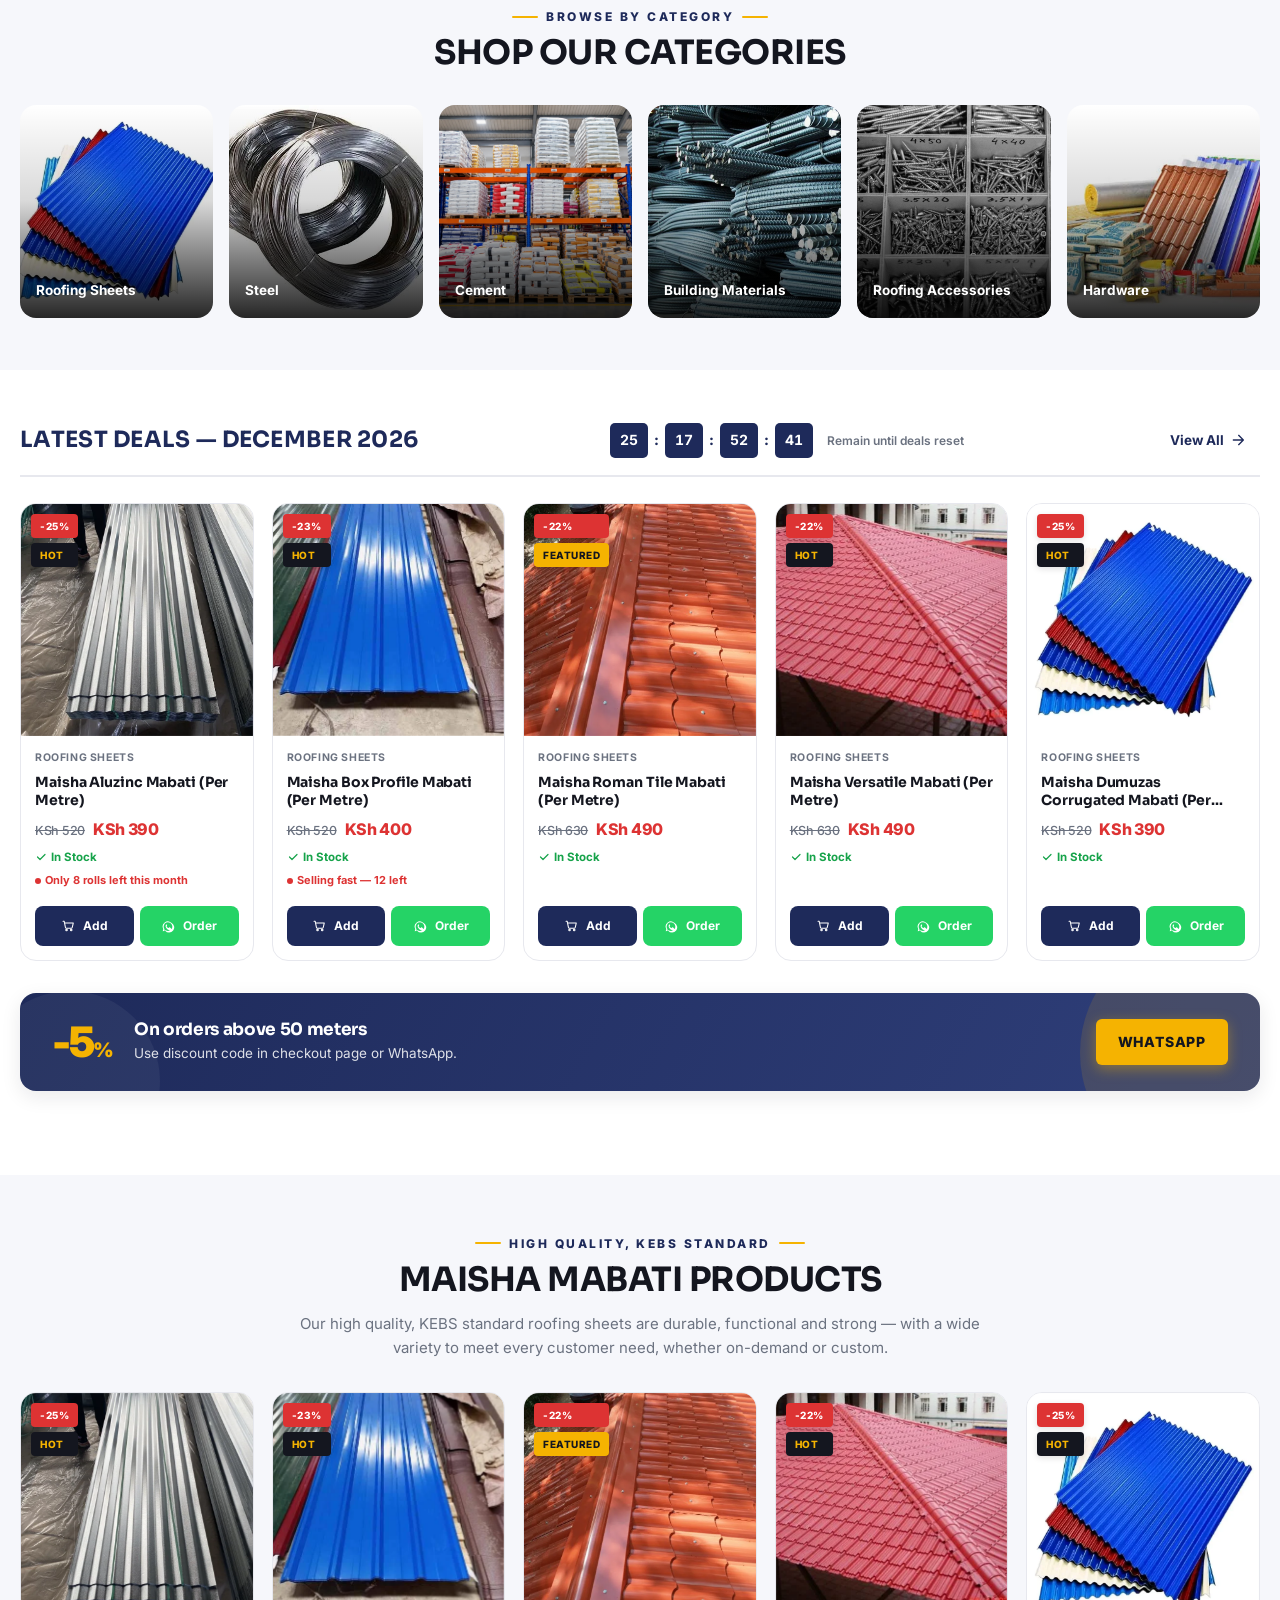
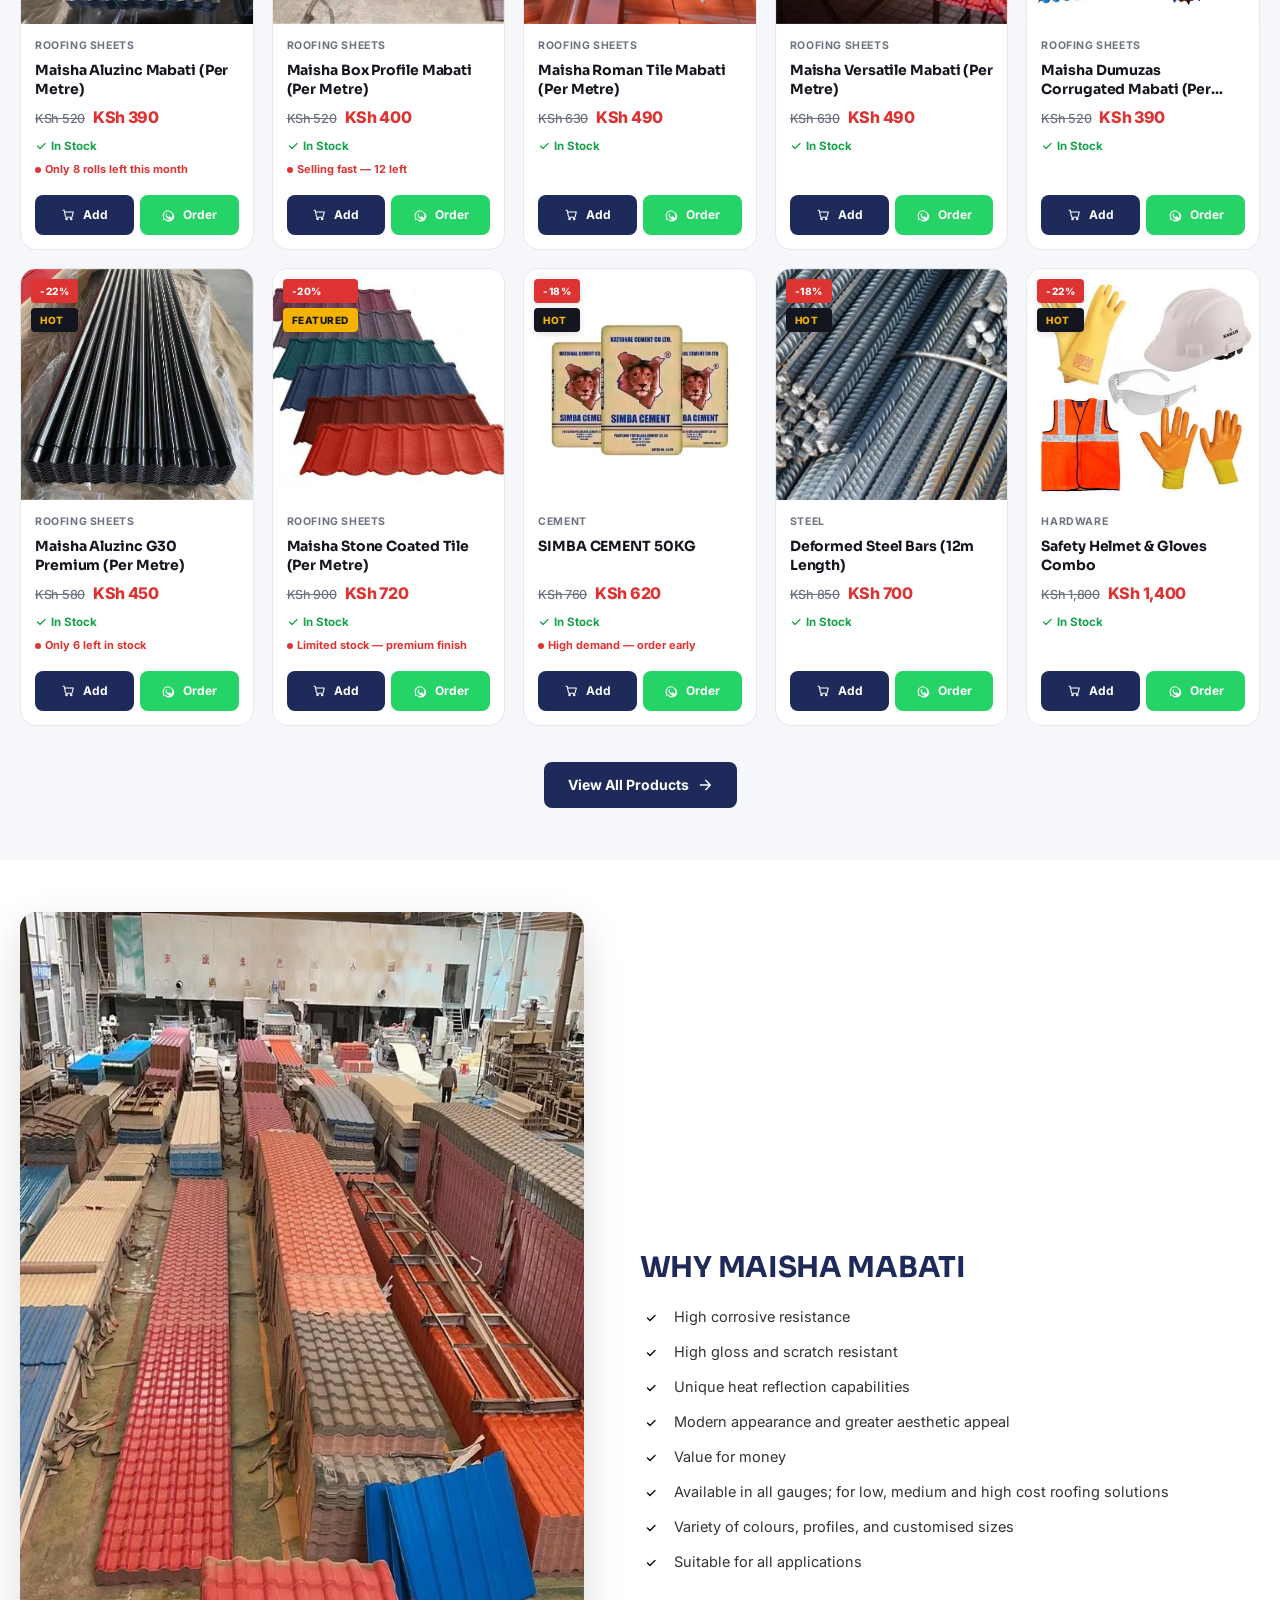
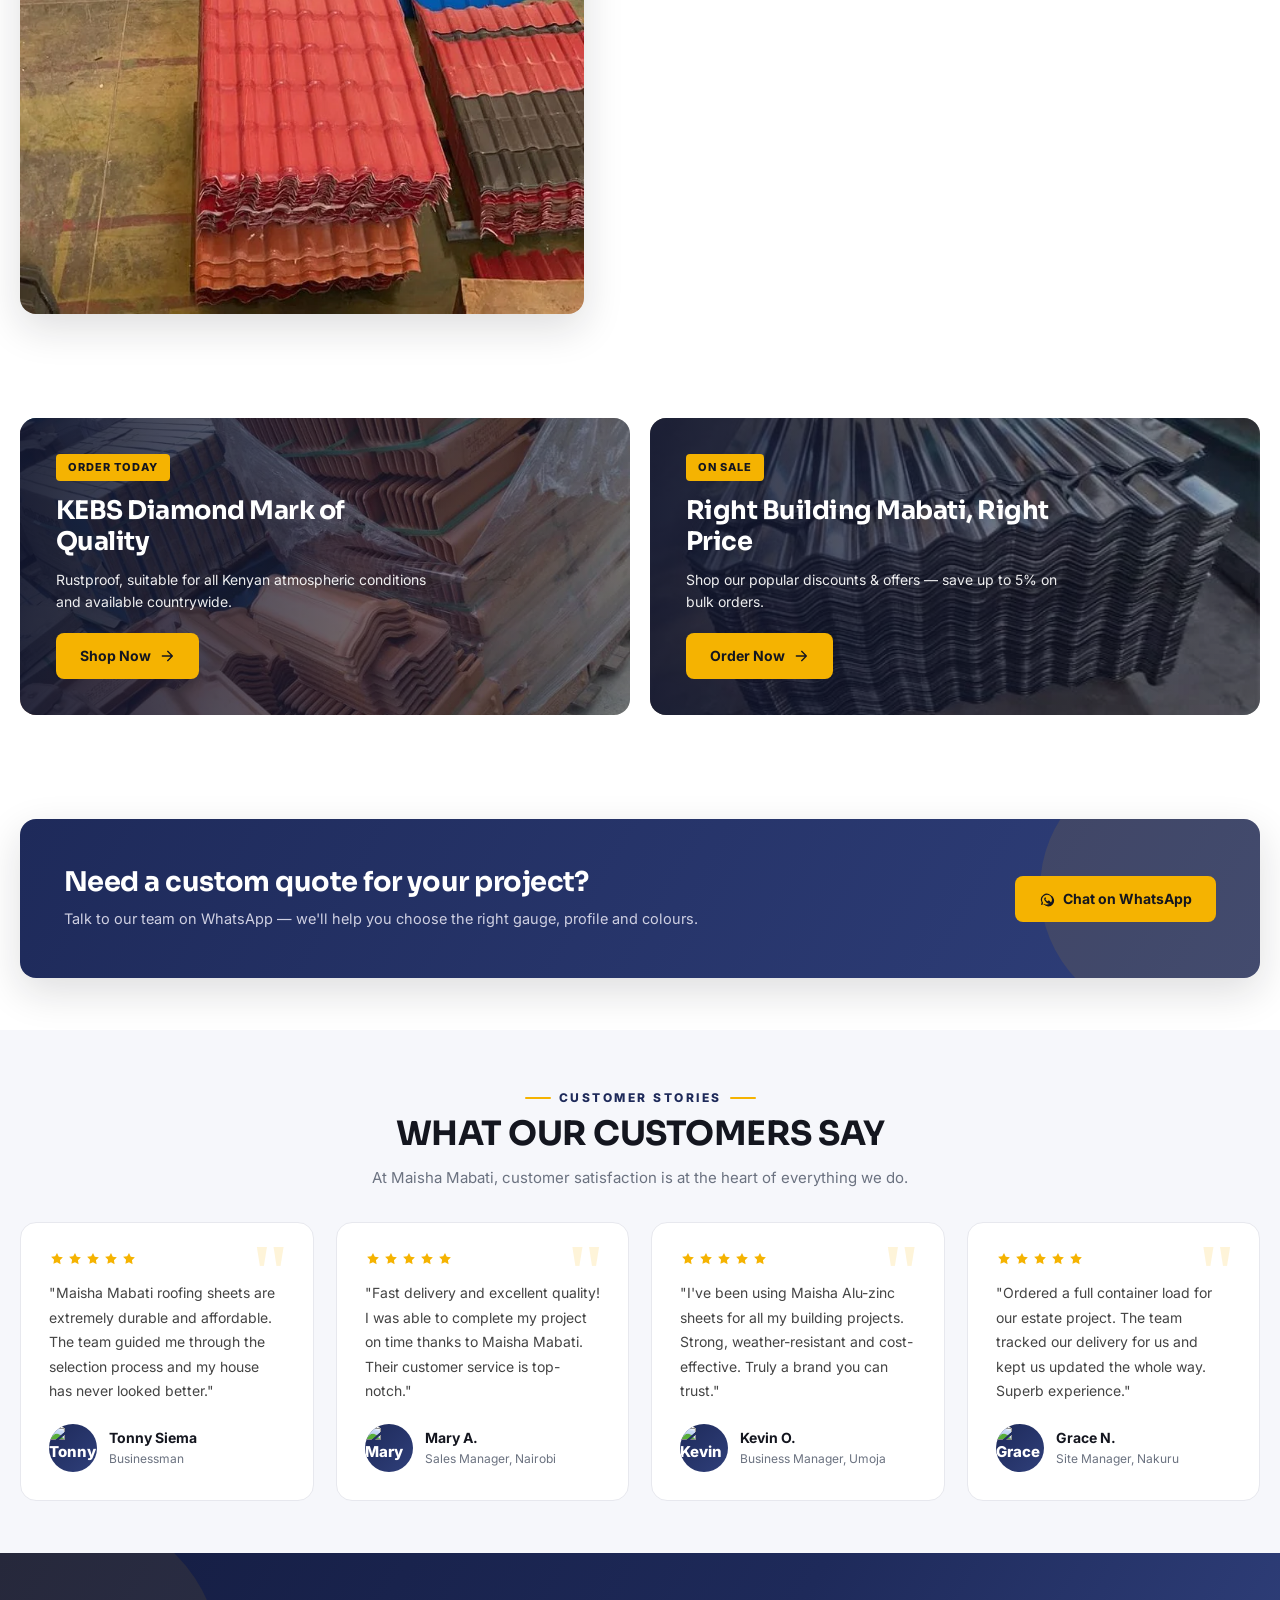
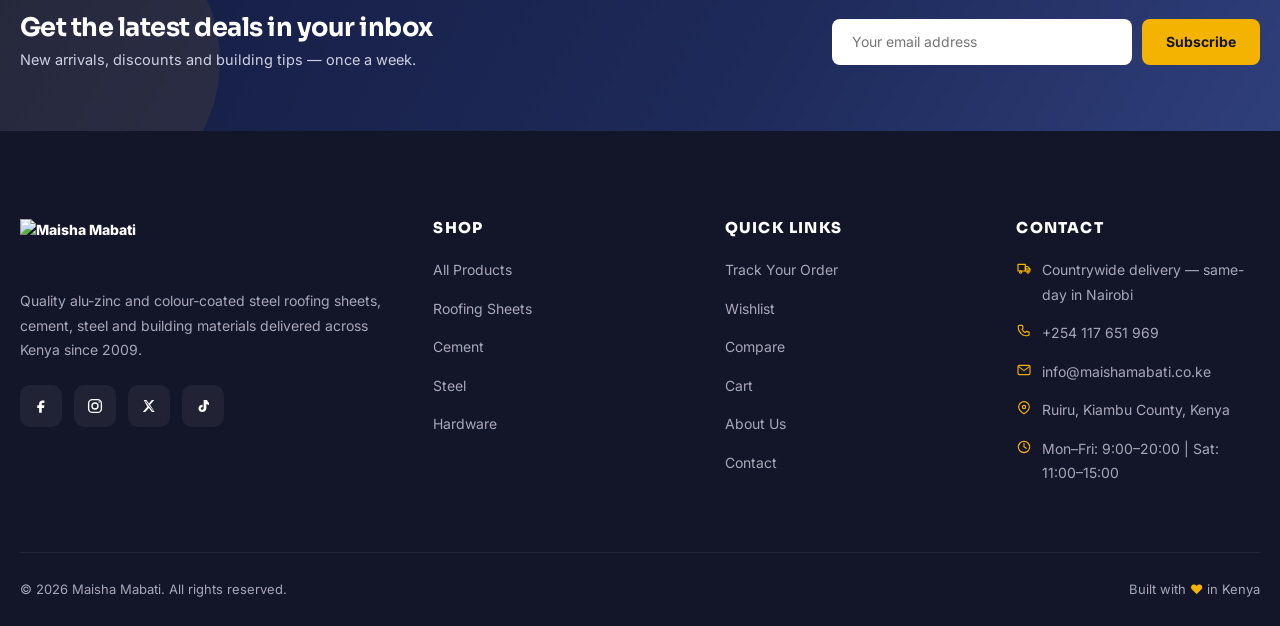
==== commit 026373d8: "update website" ====
--- a/index.html
+++ b/index.html
@@ -14,7 +14,7 @@
 
 <!-- HERO SLIDER -->
 <section class="hero-slider" id="hero-slider">
-  <div class="slide active" style="background-image:url('https://images.pexels.com/photos/34597567/pexels-photo-34597567.jpeg?auto=compress&cs=tinysrgb&w=1600');">
+  <div class="slide active" style="background-image:url('images/blue-mabati-house.webp');">
     <div class="container">
       <div class="hero-content">
         <span class="hero-tag" id="hero-tag-1"></span>
@@ -27,7 +27,7 @@
       </div>
     </div>
   </div>
-  <div class="slide" style="background-image:url('https://images.pexels.com/photos/27927317/pexels-photo-27927317.jpeg?auto=compress&cs=tinysrgb&w=1600');">
+  <div class="slide" style="background-image:url('images/construction-set-2.webp');">
     <div class="container">
       <div class="hero-content">
         <span class="hero-tag" id="hero-tag-2"></span>
@@ -40,7 +40,7 @@
       </div>
     </div>
   </div>
-  <div class="slide" style="background-image:url('https://images.pexels.com/photos/31763543/pexels-photo-31763543.jpeg?auto=compress&cs=tinysrgb&w=1600');">
+  <div class="slide" style="background-image:url('images/corrugated-roofing-sheet-09.webp');">
     <div class="container">
       <div class="hero-content">
         <span class="hero-tag" id="hero-tag-3"></span>
@@ -107,7 +107,7 @@
         <a href="about.html" class="btn btn-primary" style="margin-top:14px;">Learn More <span data-arrow></span></a>
       </div>
       <div class="story-img">
-        <img src="https://images.pexels.com/photos/31945552/pexels-photo-31945552.jpeg?auto=compress&cs=tinysrgb&w=900" alt="Maisha Mabati roofing" loading="lazy">
+        <img src="images/hero-house.webp" alt="Maisha Mabati roofing" loading="lazy">
       </div>
     </div>
   </div>
@@ -176,7 +176,7 @@
   <div class="container">
     <div class="why-grid">
       <div class="why-img">
-        <img src="https://images.pexels.com/photos/10059198/pexels-photo-10059198.jpeg?auto=compress&cs=tinysrgb&w=900" alt="Why Maisha Mabati" loading="lazy">
+        <img src="images/corrugated-roofing-sheet-10.webp" alt="Why Maisha Mabati" loading="lazy">
       </div>
       <div>
         <h2 class="why-heading">Why Maisha Mabati</h2>
@@ -198,7 +198,7 @@
 <!-- PROMO -->
 <section class="container">
   <div class="promo-grid">
-    <div class="promo-card" style="background-image:url('https://images.pexels.com/photos/34597567/pexels-photo-34597567.jpeg?auto=compress&cs=tinysrgb&w=1200');">
+    <div class="promo-card" style="background-image:url('images/corrugated-roofing-sheet-08.webp');">
       <div class="inner">
         <span class="badge-p">Order Today</span>
         <h3>KEBS Diamond Mark of Quality</h3>
@@ -206,7 +206,7 @@
         <a href="shop.html" class="btn btn-accent">Shop Now <span data-arrow></span></a>
       </div>
     </div>
-    <div class="promo-card" style="background-image:url('https://images.pexels.com/photos/31763543/pexels-photo-31763543.jpeg?auto=compress&cs=tinysrgb&w=1200');">
+    <div class="promo-card" style="background-image:url('images/corrugated-roofing-sheet-19.webp');">
       <div class="inner">
         <span class="badge-p">On Sale</span>
         <h3>Right Building Mabati, Right Price</h3>
@@ -354,12 +354,12 @@
 
   // Categories
   const catImages = {
-    'Roofing Sheets': 'https://images.pexels.com/photos/34597567/pexels-photo-34597567.jpeg?auto=compress&cs=tinysrgb&w=500',
-    'Steel': 'https://images.pexels.com/photos/10059198/pexels-photo-10059198.jpeg?auto=compress&cs=tinysrgb&w=500',
-    'Cement': 'https://images.pexels.com/photos/6473974/pexels-photo-6473974.jpeg?auto=compress&cs=tinysrgb&w=500',
-    'Building Materials': 'https://images.pexels.com/photos/5799727/pexels-photo-5799727.jpeg?auto=compress&cs=tinysrgb&w=500',
-    'Roofing Accessories': 'https://images.pexels.com/photos/33404248/pexels-photo-33404248.jpeg?auto=compress&cs=tinysrgb&w=500',
-    'Hardware': 'https://images.pexels.com/photos/17046829/pexels-photo-17046829.jpeg?auto=compress&cs=tinysrgb&w=500'
+    'Roofing Sheets': 'images/mixed-colour-mabati.webp',
+    'Steel': 'images/building-steel-binding-wire.webp',
+    'Cement': 'images/cement-store.webp',
+    'Building Materials': 'images/construction-materials-product-01.webp',
+    'Roofing Accessories': 'images/construction-nails.webp',
+    'Hardware': 'images/construction-set-2.webp'
   };
   document.getElementById('home-categories').innerHTML = CONFIG.CATEGORIES.map(cat => `
     <a href="shop.html?category=${encodeURIComponent(cat)}" class="cat-card" style="background-image:url('${catImages[cat] || catImages['Roofing Sheets']}');">
